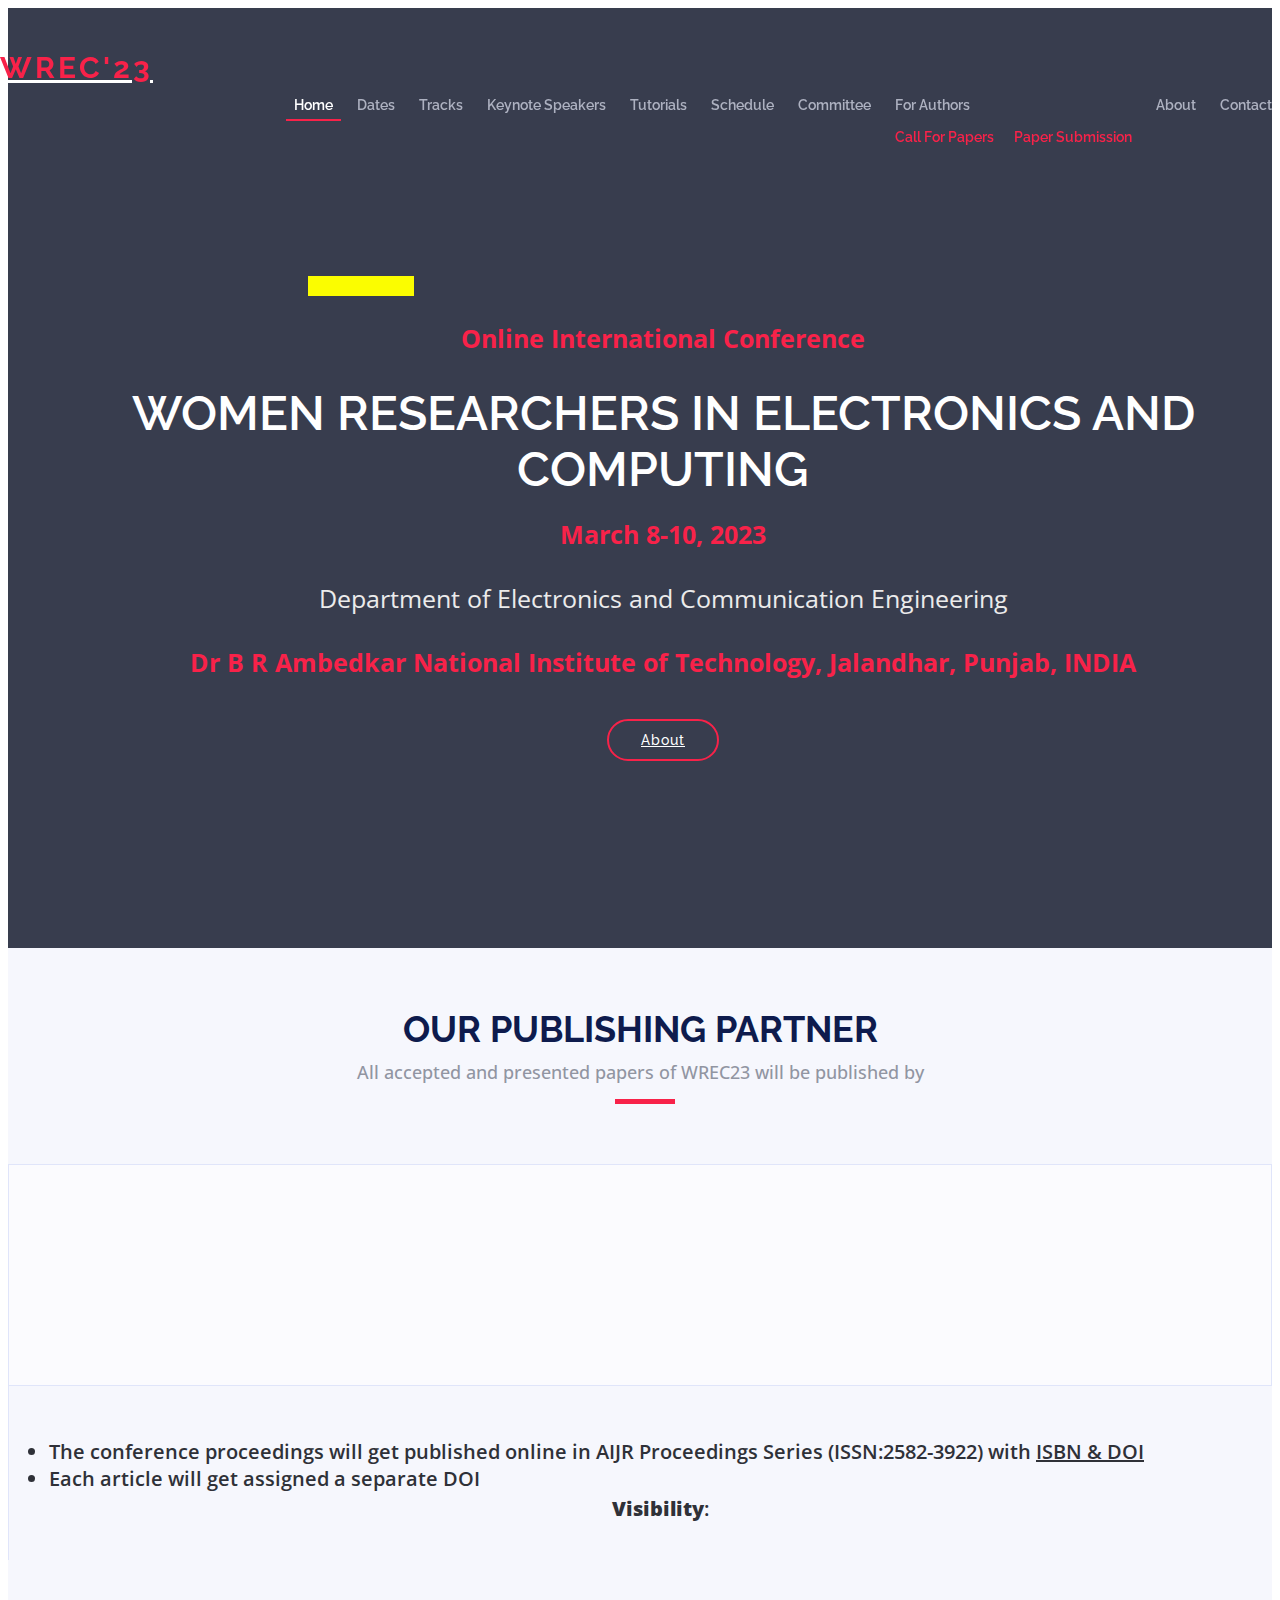
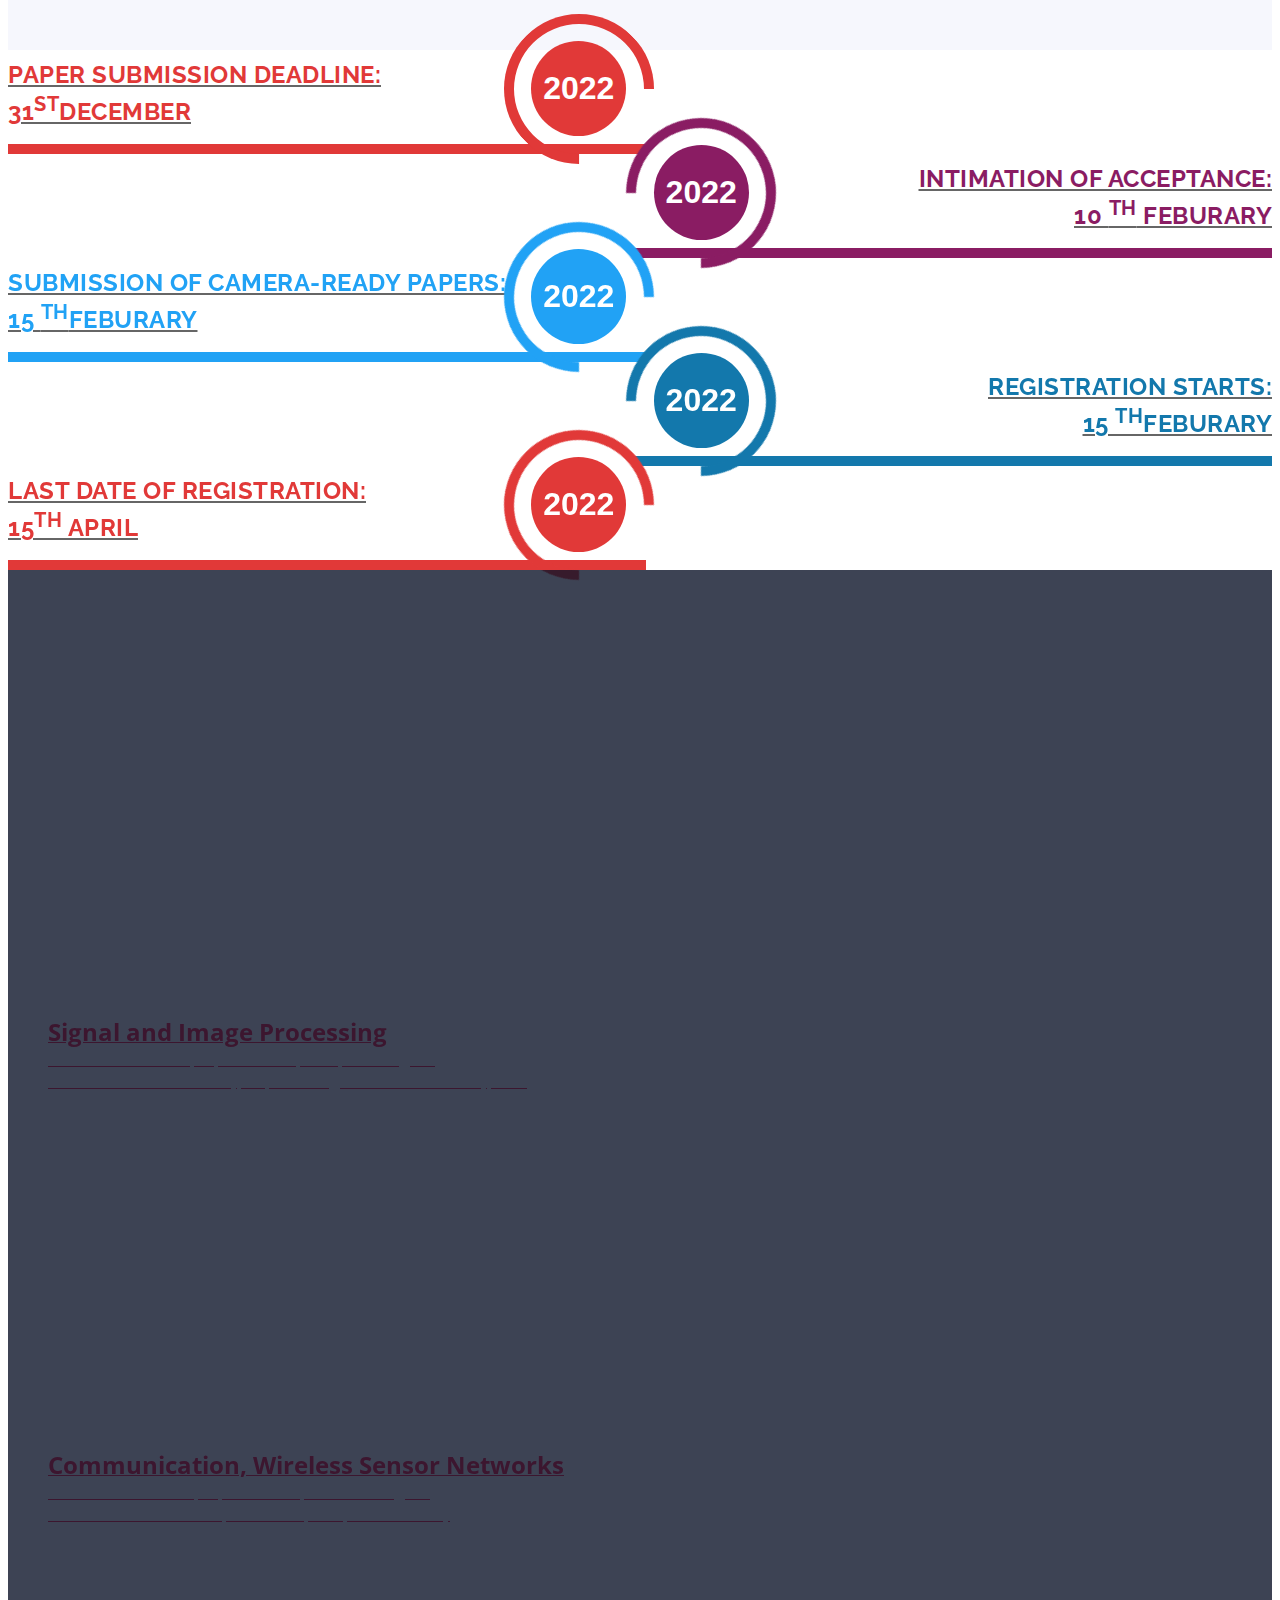
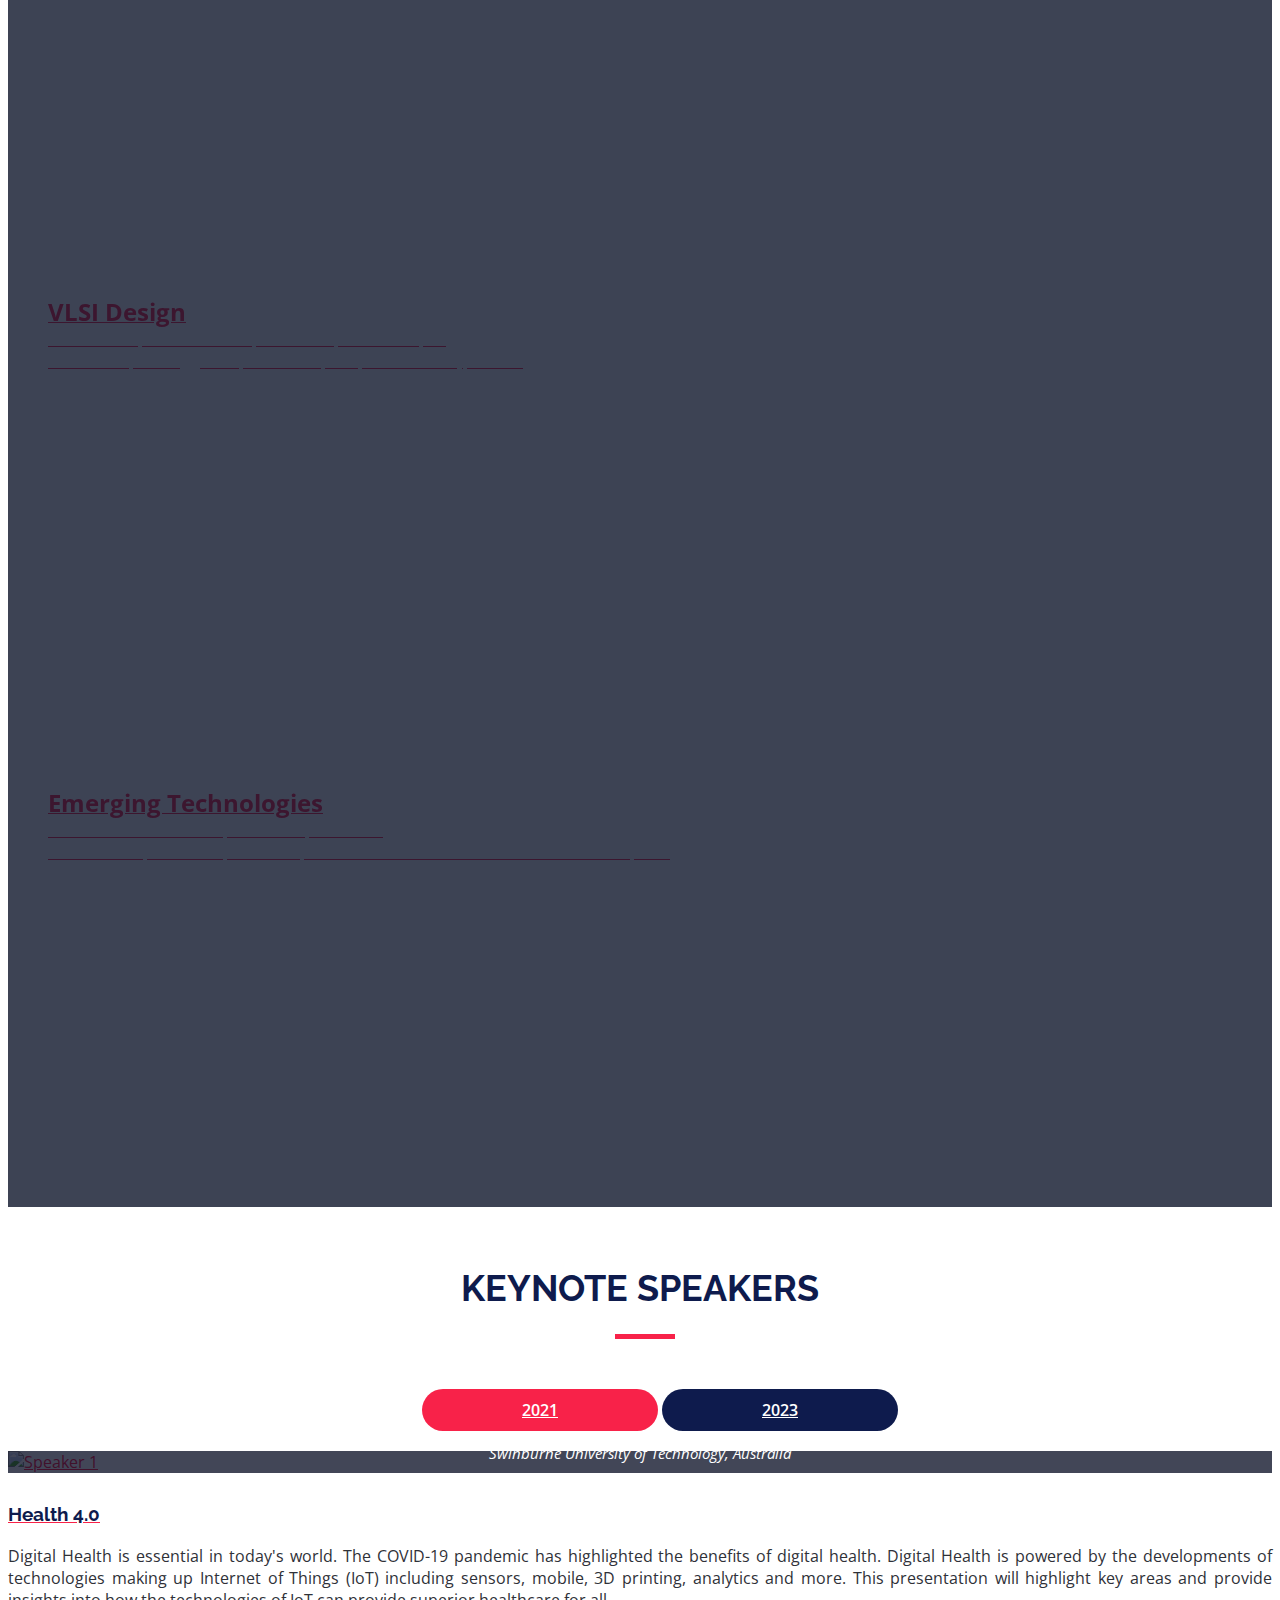
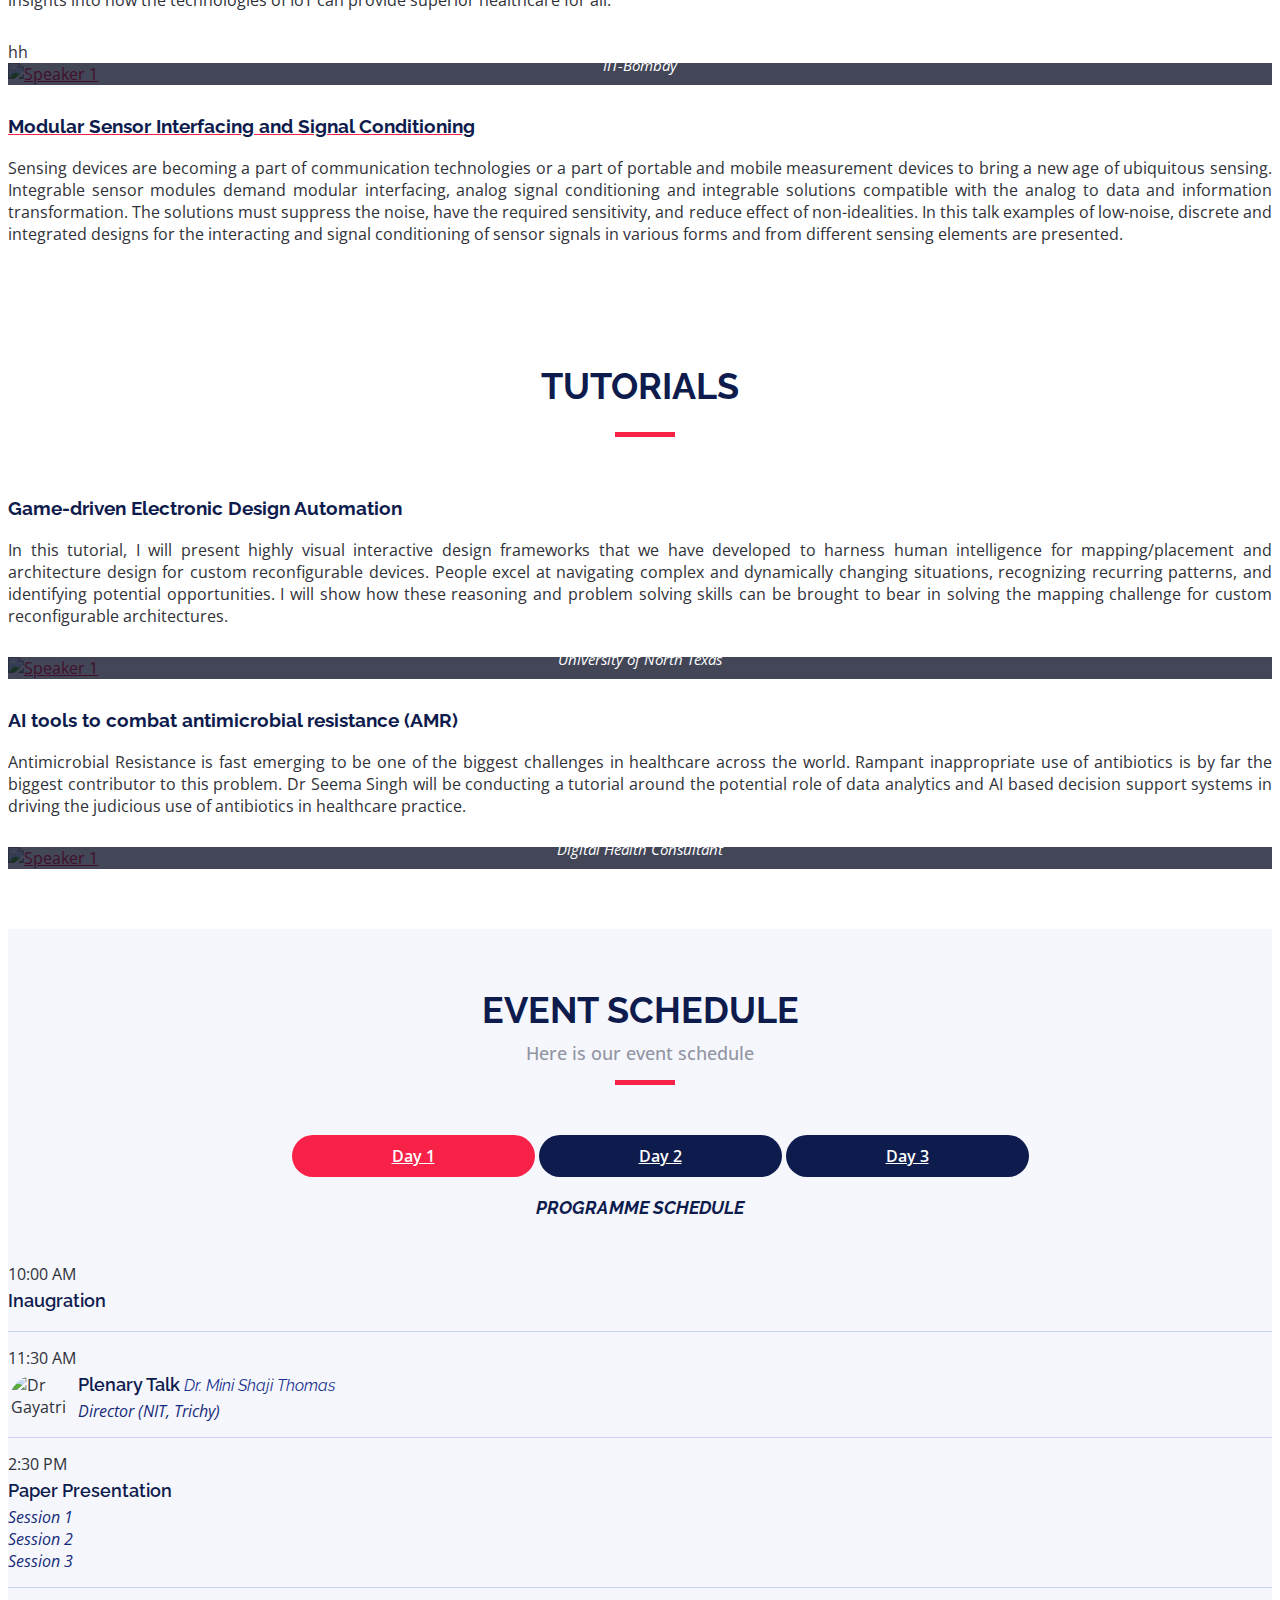
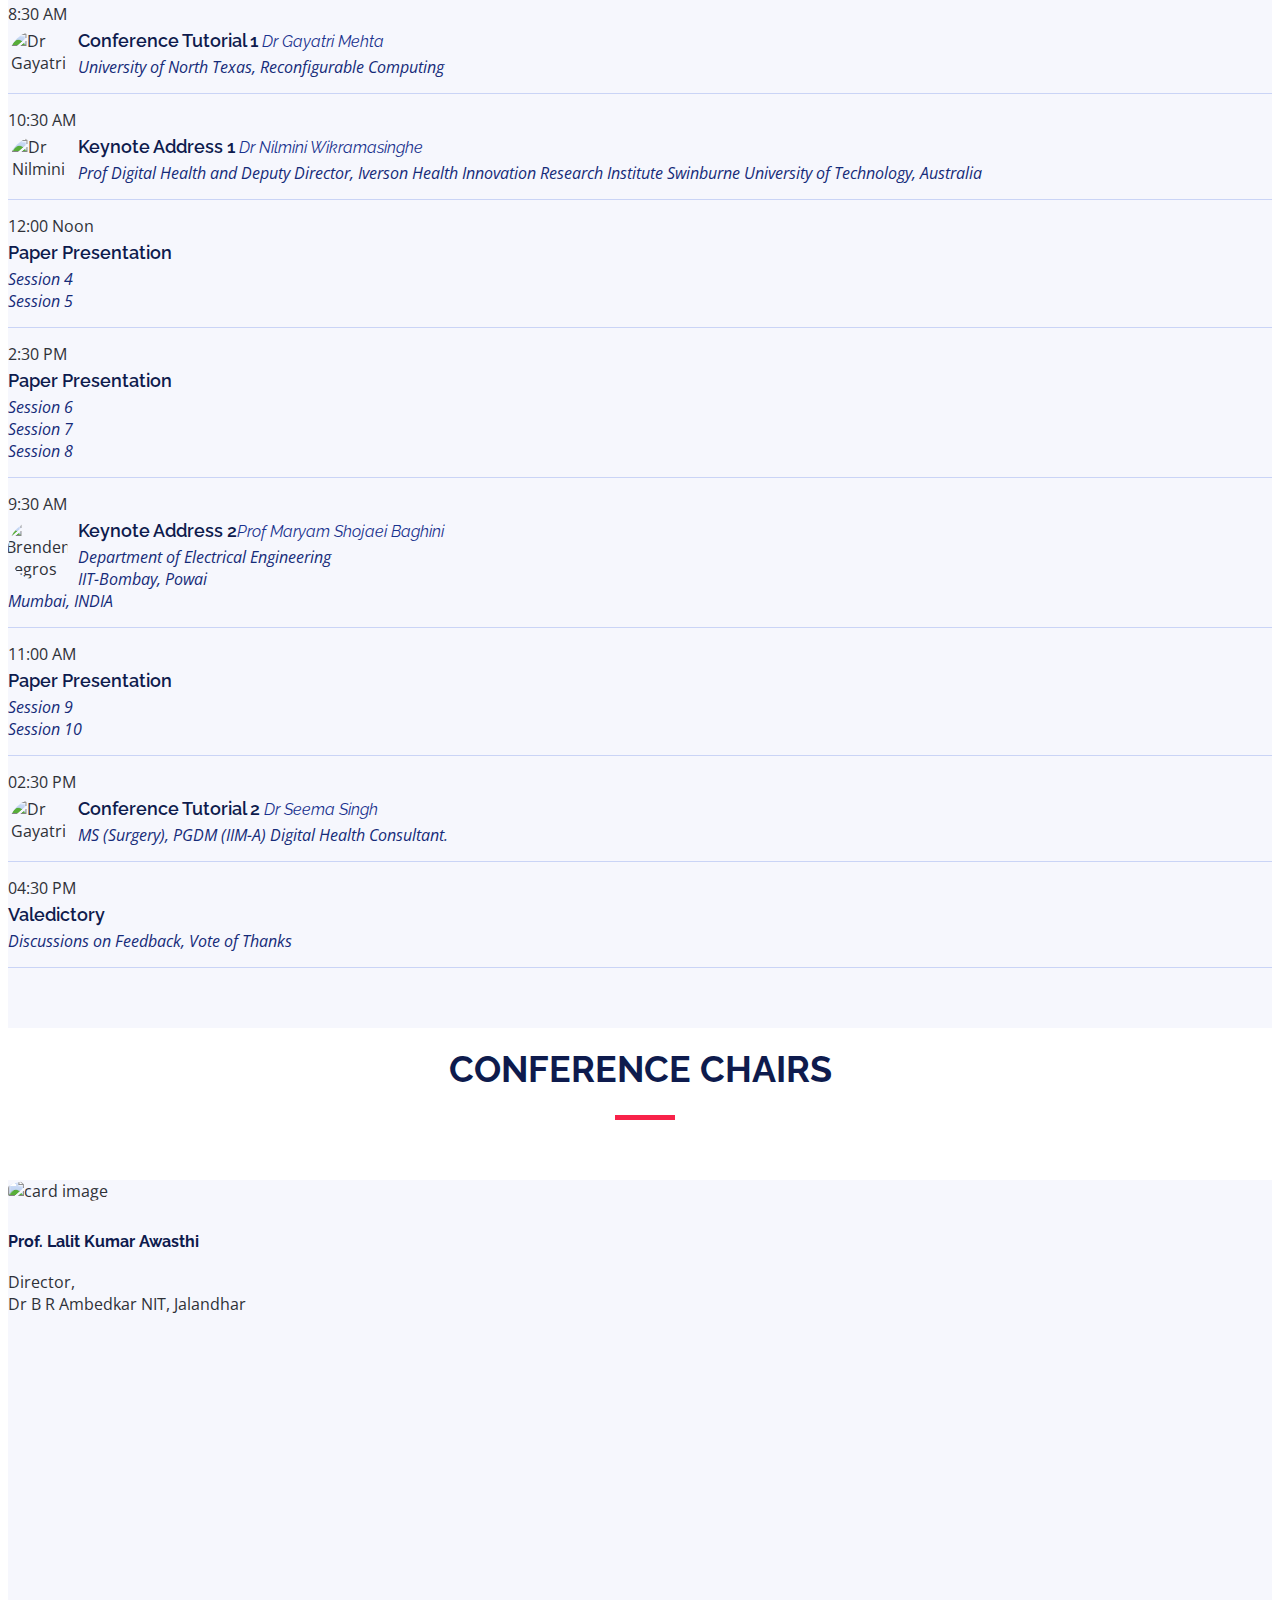
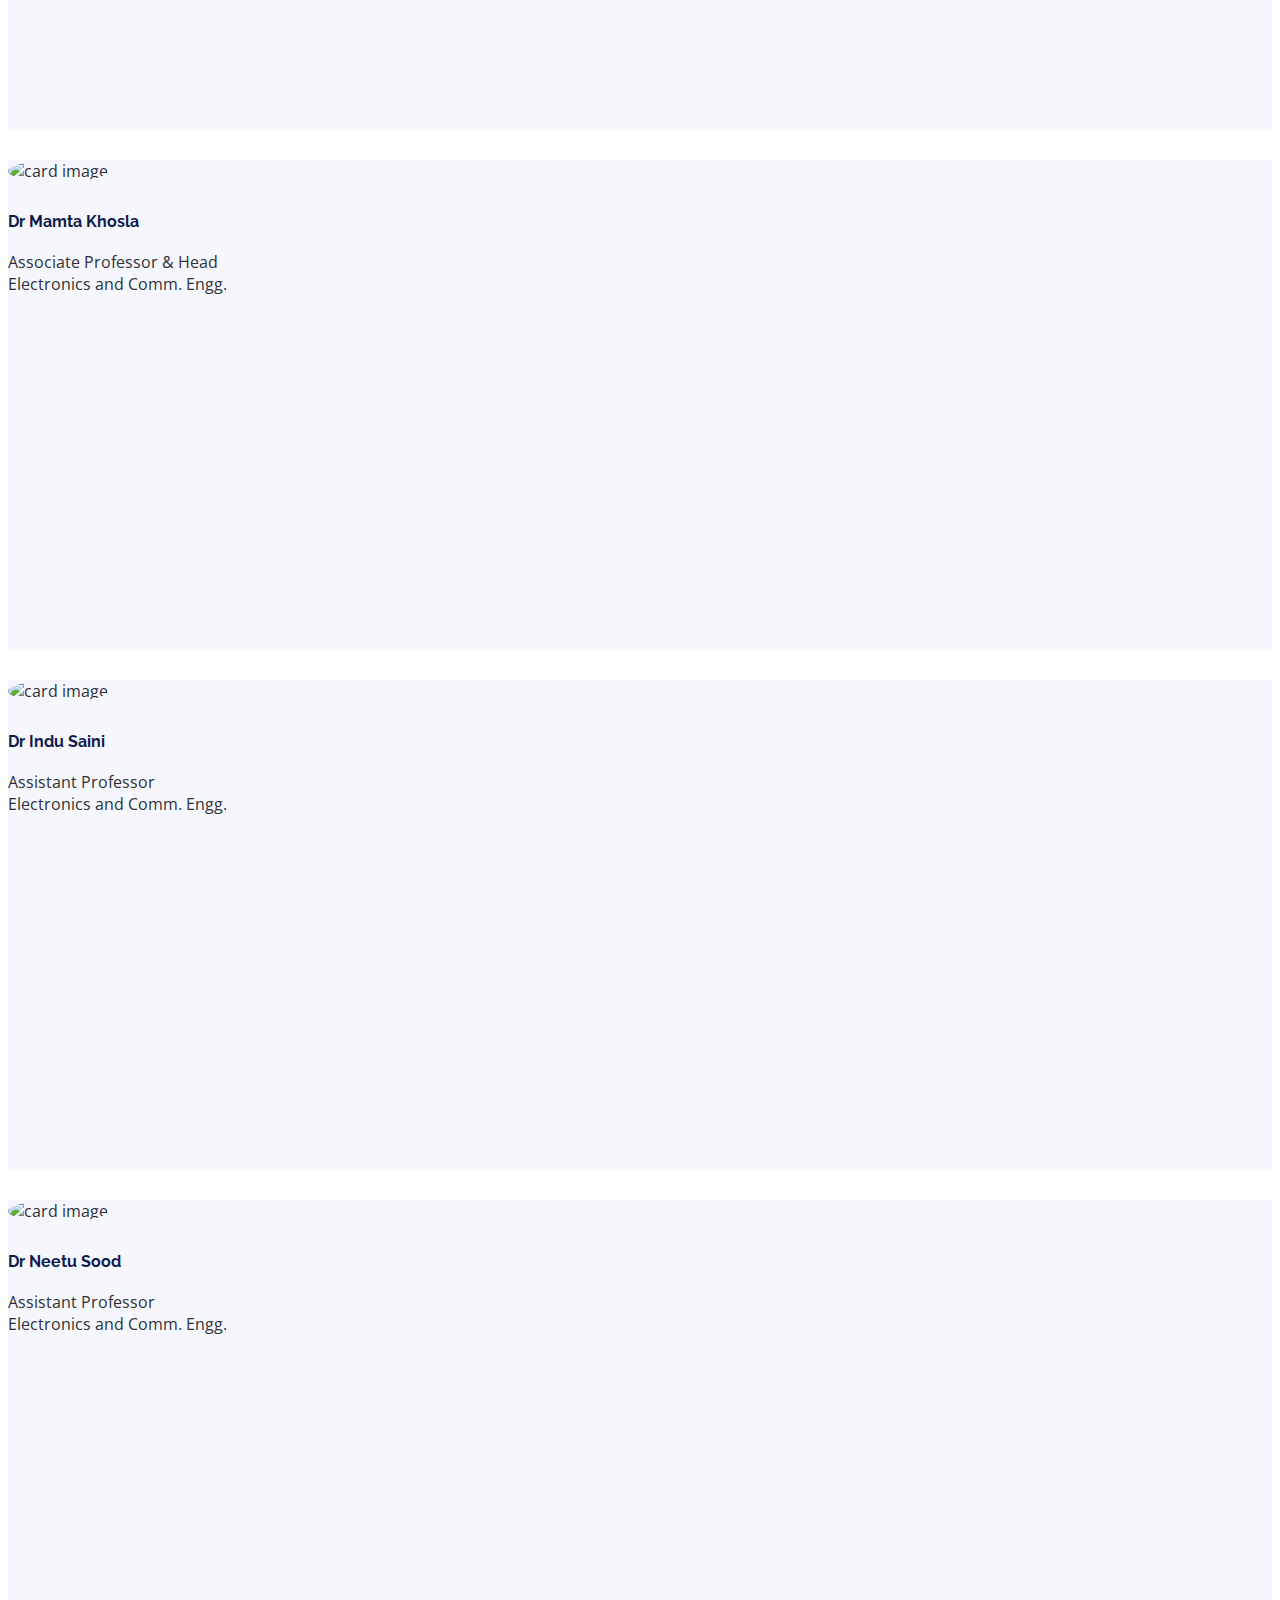
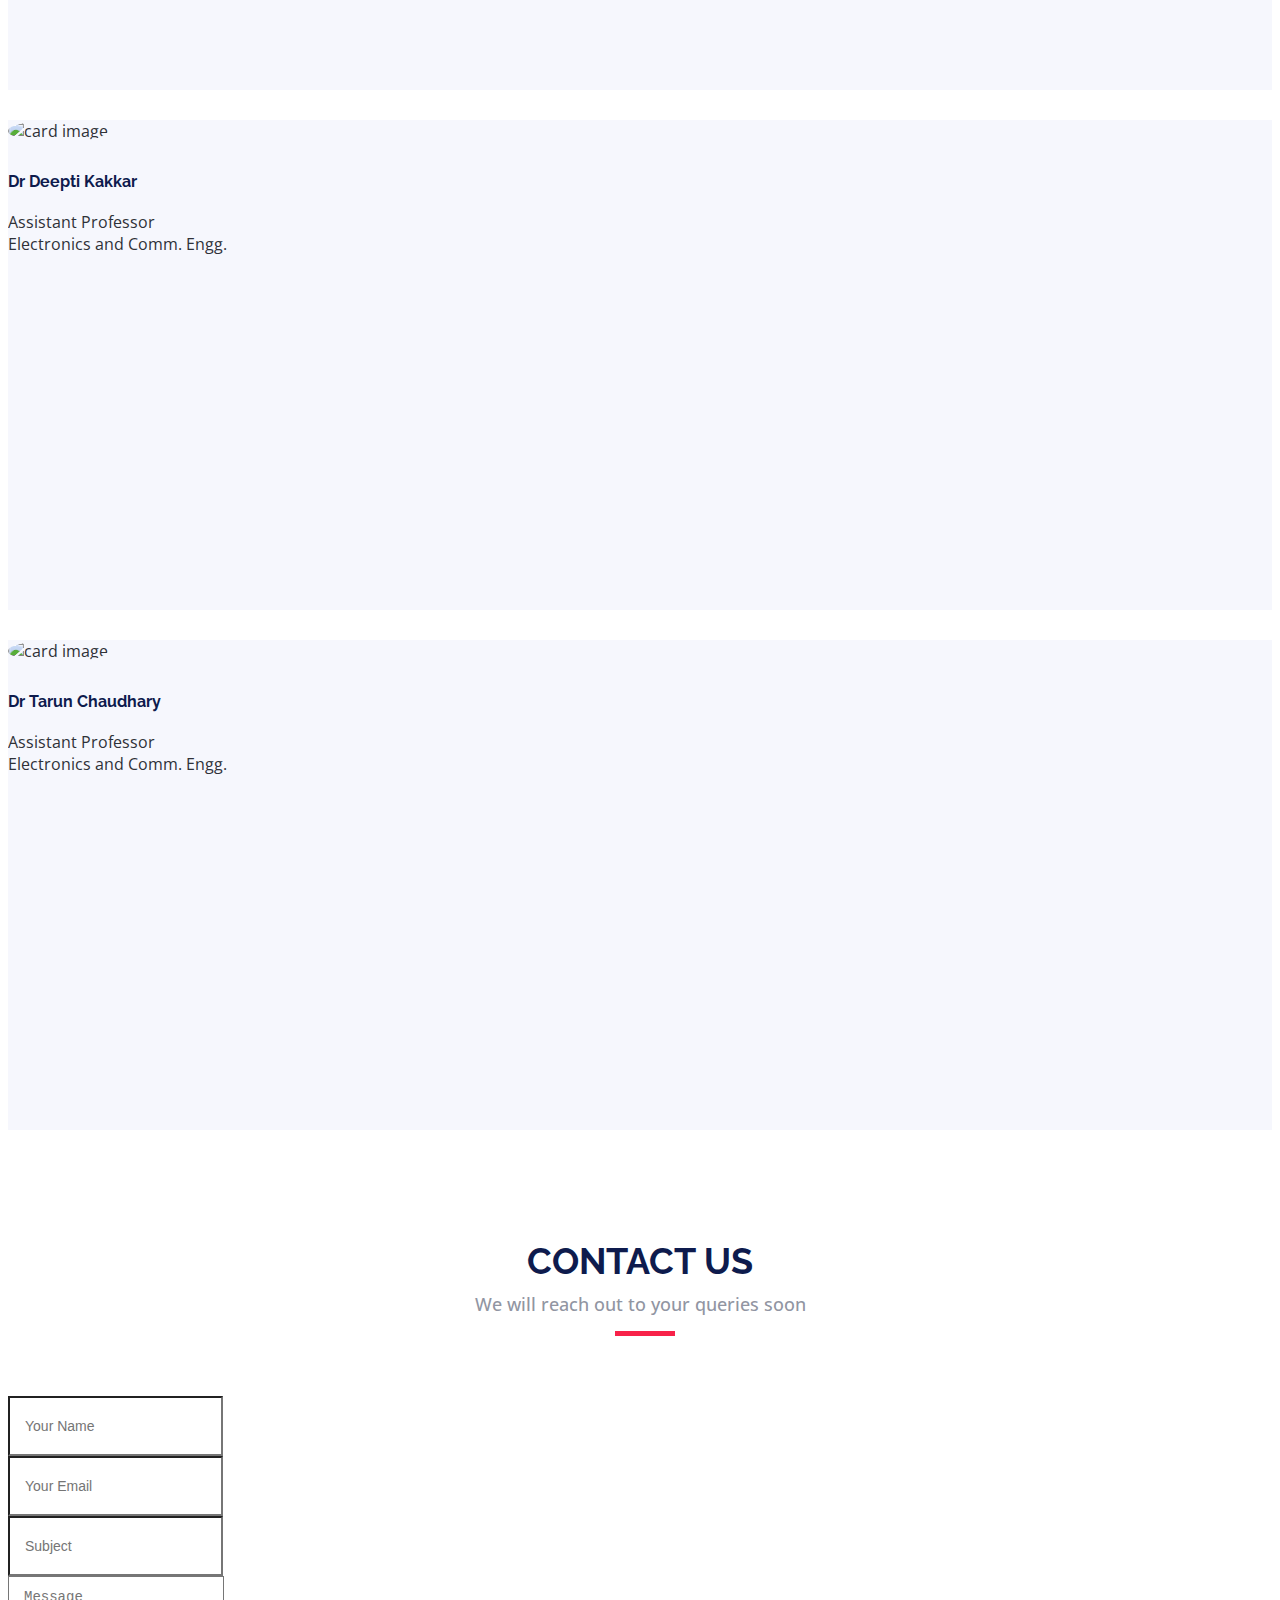
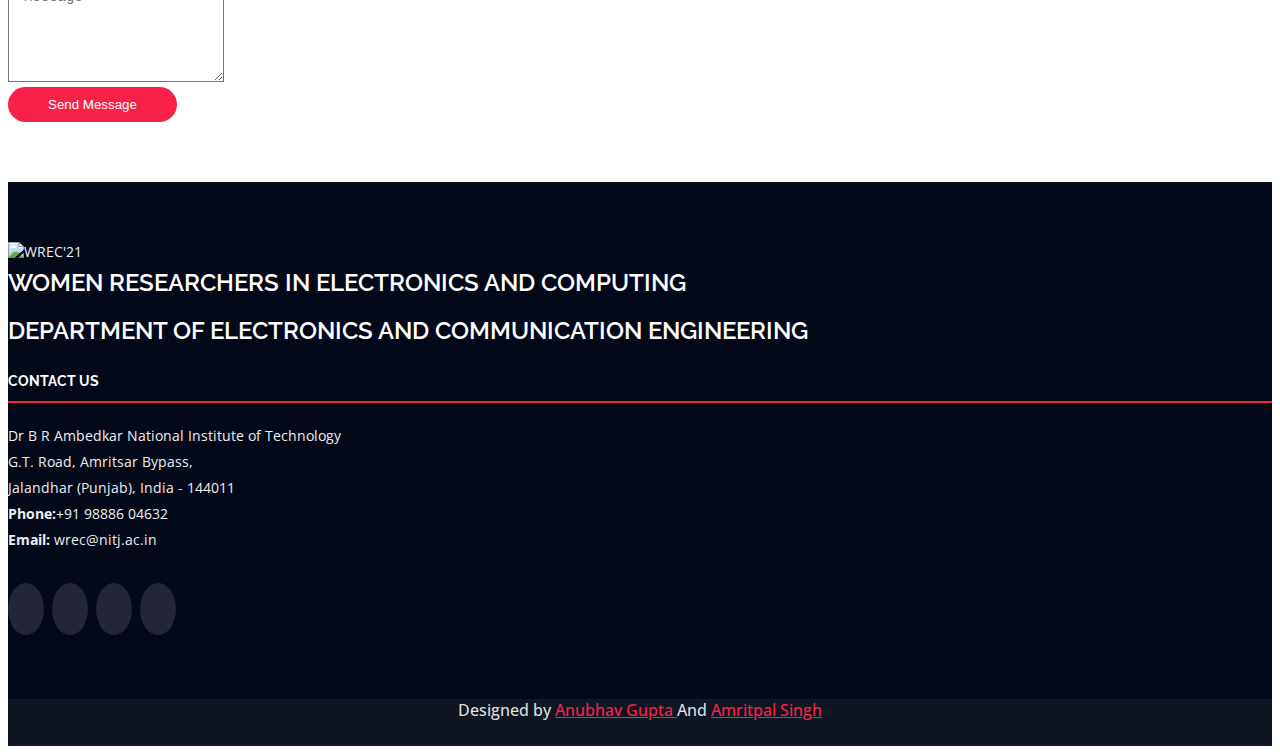
==== index.html @ 3f3380fd "new change" ====
<!DOCTYPE html>
<html lang="en">

<head>
  <!-- <link href="//maxcdn.bootstrapcdn.com/bootstrap/4.0.0/css/bootstrap.min.css" rel="stylesheet" id="bootstrap-css"> -->
  <!-- <script src="//maxcdn.bootstrapcdn.com/bootstrap/4.0.0/js/bootstrap.min.js"></script> -->
  <!-- <script src="//cdnjs.cloudflare.com/ajax/libs/jquery/3.2.1/jquery.min.js"></script> -->
  <!-- Include the above in your HEAD tag -->
  <meta charset="utf-8">
  <meta content="width=device-width, initial-scale=1.0" name="viewport">

  <title>WREC'23-NIT Jalandhar</title>
  <meta content="" name="descriptison">
  <meta content="" name="keywords">

  <!-- Favicons -->
  <link href="assets/img/nitjlogo1.png" rel="icon">
  <link href="assets/img/nitjlogo1.png" rel="apple-touch-icon">

  <!-- Google Fonts -->
  <link href="https://fonts.googleapis.com/css?family=Open+Sans:300,300i,400,400i,700,700i%7CRaleway:300,400,500,700,800"
    rel="stylesheet">

  <!-- Vendor CSS Files -->
  <link rel="stylesheet" href="https://stackpath.bootstrapcdn.com/bootstrap/4.1.3/css/bootstrap.min.css"
    integrity="sha384-MCw98/SFnGE8fJT3GXwEOngsV7Zt27NXFoaoApmYm81iuXoPkFOJwJ8ERdknLPMO" crossorigin="anonymous">

  <link href="assets/vendor/bootstrap/css/bootstrap.min.css" rel="stylesheet">
  <link href="assets/vendor/venobox/venobox.css" rel="stylesheet">
  <link href="assets/vendor/font-awesome/css/font-awesome.min.css" rel="stylesheet">
  <link href="assets/vendor/owl.carousel/assets/owl.carousel.min.css" rel="stylesheet">
  <link href="assets/vendor/aos/aos.css" rel="stylesheet">

  <!-- Template Main CSS File -->

  <link href="assets/css/style.css" rel="stylesheet">
  <link rel="stylesheet" href="assets/css/cookieBubble.min.css">
  </link>

  <style type="text/css" src="https://cdnjs.cloudflare.com/ajax/libs/normalize/8.0.0/normalize.min.css"></style>



</head>

<body>


  <!-- ======= Header ======= -->
  <header id="header">
    <div class="container">

      <div id="logo" class="pull-left">
        <!-- Uncomment below if you prefer to use a text logo -->
        <a href="index.html" class="scrollto"><img src="assets/img/nitjlogo1.png" alt="" title=""></a>
        <h1 class="d-inline-block font"><a href="#intro"> <span>WREC'23</span></a></h1>

      </div>

      <nav id="nav-menu-container">
        <ul class="nav-menu">
          <li class="menu-active"><a href="index.html">Home</a></li>

          <li><a href="#date"> Dates</a></li>
          <li><a href="#trac"> Tracks </a></li>
          <li><a href="#speakers">Keynote Speakers</a></li>
          <li><a href="#tut">Tutorials</a></li>
          <li><a href="#schedule">Schedule</a></li>
          <li><a href="adv_com.html">Committee</a></li>
          <!-- <li><a href="papers.html">Call For Papers</a></li> -->
          <li class="dropdown"><a href="#" class=" dropdown-toggle" data-toggle="dropdown" id="dropdownMenuButton"
              role="button" aria-haspopup="true" aria-expanded="false">For Authors</a>
            <div class="dropdown-menu" aria-labelledby="dropdownMenuButton">
              <a class=" d-block dropdown-item" href="papers.html">Call For Papers</a>
              <a class="d-block dropdown-item" href="rules.html">Paper Submission</a>
            </div>
          </li>


          <li><a href="about.html">About</a></li>
          <li><a href="#contact">Contact</a></li>




          <!-- </div> -->
          <!-- </li>
		  <li><a href="#gallery">Gallery</a></li>
          <li><a href="#contact">Contact</a></li>
          <li class="dropdown"><a href="#" class=" dropdown-toggle" data-toggle="dropdown" id="dropdownMenuButton" role="button" aria-haspopup="true" aria-expanded="false">For Authors</a>
					<div class="dropdown-menu" aria-labelledby="dropdownMenuButton">
					  <a class=" d-block dropdown-item" href="#">Call For Papers </a>
					  <a class="d-block dropdown-item" href="#">Registration</a>


               </div>
		  </li> -->
        </ul>
      </nav><!-- #nav-menu-container -->
    </div>

  </header><!-- End Header -->

  <!-- ======= Intro Section ======= -->

  <section id="intro">
 

    <div class="intro-container container" data-aos="zoom-in" data-aos-delay="100 " style="width: 100vw;"  >
    	
      <a href="Conference Schedule.pdf">
        <marquee behavior="scroll" width="100%" direction="right" scrollamount="10" style=""><h4 style="color:#F82249; background-color:rgb(251,253,0) ; width: 710px;"> &nbsp; &nbsp;<img src="https://www.nitj.ac.in//images/New.gif">~~~~ TBA ~~~~<img src="https://www.nitj.ac.in//images/New.gif"></h4></marquee></a> 
      <div>

        <p class="mb-0"><span>Online International Conference</span></p>
        <h1 class="mt-0 pt-0">Women Researchers in
          Electronics and Computing</h1>
        <p class="my-4 pb-0"><span>March 8-10, 2023 </span></p>
        <p class="mb-0">Department of Electronics and Communication Engineering</p>
        <p><span>Dr B R Ambedkar National Institute of Technology, Jalandhar, Punjab, INDIA</span></p>
        <!--<a href="https://www.youtube.com/watch?v=jDDaplaOz7Q" class="venobox play-btn mb-4" data-vbtype="video" data-autoplay="true"></a>-->
        <a href="#about" class="about-btn scrollto">About</a>
      </div>
      <!-- <a href="WREC-21.pdf" class="about-btn scrollto" style="background-color:#F82249;">Brochure</a> -->

    </div>
    <!--
    <marquee behavior="scroll" direction="right" scrollamount="25"
      style=" margin-top: 90vh; margin-left: 25vw; margin-right: 25vw;">
      <h4 style="color: white;">Registration link would be open soon</h4>
    </marquee>
  -->
    <!-- <marquee behavior="scroll" direction="left" scrollamount="10" style=" margin-top: 87vh;"><h4 style="color:#F82249; background-color:aliceblue ; width: 550px;"> &nbsp; &nbsp;<img src="https://www.nitj.ac.in//images/New.gif"> <a href="../nitj_files/links/Registration_WREC21_9295.pdf">~~~~ Click here for Registration ~~~~</a> <img src="https://www.nitj.ac.in//images/New.gif"></h4></marquee> -->
  </section><!-- End Intro Section -->
  <!-- <div class="dropbutton">
    <a href="#footer" class="btndwn"><i class="fa fa-3x fa-angle-double-down"></i></a>
  </div> -->

  <main id="main">




    <section id="supporters" class="section-with-bg">

      <div class="container" data-aos="fade-up">
        <div class="section-header">
          <h2>Our Publishing Partner</h2>
          <p>All accepted and presented papers of WREC23 will be published by</p>
        </div>

        <div class="row no-gutters supporters-wrap clearfix" data-aos="zoom-in" data-aos-delay="100">
          <div class="">
            <div class="supporter-logo">
              <!-- <a href="https://www.aijr.in/"> <img src="assets/img/Publishers/aijr.jpeg" class="img-fluid" alt=""> </a> -->
            </div>
          </div>
          <div>




            <p> <br>
              <ul style="font-size: 20px; font-weight:600 ; text-justify: inter-word; ">
                <li>The conference proceedings will get published online in AIJR Proceedings Series (ISSN:2582-3922)
                  with <u>ISBN & DOI</u> </li>
                <li>Each article will get assigned a separate DOI</li>
                <p style="line-height: 170%; text-align: center;"><span
                    style="font-weight: 800;">Visibility</span>:<br><br>
                  <!-- <span class="tag" style="background-color:#F82249;"> CrossRef </span>
                  <span class="tag" style="background-color:#29166F;"> Google Scholar</span>
                  <span class="tag" style="background-color:#F82249;"> Scilit </span>
                  <span class="tag" style="background-color:#29166F;"> CORE (UK) </span>
                  <span class="tag" style="background-color:#F82249;"> OUCI (Ukrain) </span>
                  <span class="tag" style="background-color:#29166F;"> PKP Index </span>
                  <span class="tag" style="background-color:#F82249;"> Microsoft Academic </span>
                  <span class="tag" style="background-color:#29166F;"> BASE </span>

                  <span class="tag" style="background-color:#F82249;"> Dimensions </span>
                  <span class="tag" style="background-color:#29166F;"> Semantic Scholar </span>

                  <span class="tag" style="background-color:#F82249;"> OpenAIRE</span> -->


                </p>
              </ul>
            </p>

          </div>

          <!-- <div class="col-lg-6 col-md-6 col-xs-6">
            <div class="supporter-logo">
              <a href="https://taylorandfrancis.com/"> <img src="assets/img/Publishers/TandF.png" class="img-fluid"
                  alt=""> </a>


            </div>
          </div> -->




        </div>

      </div>

    </section>











    <!-- <section id="speakers">
      <div class="container" data-aos="fade-up">

        <div class="row">



        </div>

      </div>

    </section> -->

















    <!-- timeline section starts -->


    <div class="container" id="date">
      <div class="row">
        <div class="col-md-12">
          <div class="main-timeline">
            <div class="timeline">
              <a href="#" class="timeline-content">
                <div class="timeline-icon">
                  <i class="fa fa-globe"></i>
                </div>
                <h3 class="title">Paper Submission deadline:</h3>
                <h6 class="title">31<sup>st</sup>December</h6>
                <!-- <h6 class="title">15<sup>th</sup>March</h6> -->

                <span class="timeline-year">2022</span>
              </a>
            </div>
            <div class="timeline">
              <a href="#" class="timeline-content">
                <div class="timeline-icon">
                  <i class="fa fa-rocket"></i>
                </div>
                <h3 class="title">Intimation of acceptance:</h3>
                <!-- <h6 class="title" style="opacity: 0.6;"><s>20</s><sup>th</sup><s>March</s></h6> -->
                <h6 class="title">10 <sup>th</sup> Feburary</h6>

                <span class="timeline-year">2022</span>
              </a>
            </div>
            <div class="timeline">
              <a href="#" class="timeline-content">
                <div class="timeline-icon">
                  <i class="fa fa-rocket"></i>
                </div>
                <h3 class="title">Submission of Camera-ready Papers:</h3>
                <h6 class="title">15 <sup>th</sup>Feburary</h6>


                <span class="timeline-year">2022</span>
              </a>
            </div>

            <div class="timeline">
              <a href="#" class="timeline-content">
                <div class="timeline-icon">
                  <i class="fa fa-rocket"></i>
                </div>
                <h3 class="title">Registration starts:</h3>
                <h6 class="title">15 <sup>th</sup>Feburary</h6>



                <span class="timeline-year">2022</span>
              </a>
            </div>
            <div class="timeline">
              <a href="#" class="timeline-content">
                <div class="timeline-icon">
                  <i class="fa fa-rocket"></i>
                </div>
                <h3 class="title">Last date of Registration:</h3>
                <!-- <h6 class="title" style="opacity: 0.6;"><s>10</s><sup>th</sup><s>April</s></h6> -->
                <h6 class="title">15<sup>th</sup> April</h6>


                <span class="timeline-year">2022</span>
              </a>
            </div>
          </div>
        </div>
      </div>
    </div>


    <!-- Timeline section Ends -->
    <section id="about">
      <div class="container" data-aos="fade-up">
        <div class="row">
          <div class="col-lg-45">


            <div class="container" data-aos="fade-up">
              <h2>About</h2>
              <p style="font-size: large;font-weight: 400;  text-align: justify;text-justify: inter-word;">
                Though women are underrepresented in engineering, but the number has been growing
                consistently as more women are opting to pursue studies in this field and still there is a lot
                required to be done to encourage this trend. We would like to dedicate this conference so as to
                promote and encourage women engineers and motivate young girls to follow their academic
                interests to a career in engineering. With a view to inspire women engineers, pioneer and
                successful women achievers in the domains of VLSI design, wireless sensor networks,
                communication, image/ signal processing, machine learning, and emerging technologies have
                been identified from across the globe and invited to present their work and address the
                participants in this women oriented conference. All the keynote speakers, tutorial presenters,
                session chairs and the members of conference organizing team are women. The conference
                aspires to provide a platform for researchers, engineers, academicians as well as industrial
                professionals to showcase innovative and interdisciplinary research findings on practical as well
                as theoretical advancements in Electronics, Communication and Signal Processing.</p>



              <h4 style="color: white; text-align: center;">
                However, participation is not limited to women candidates only. It is open for all the

                researchers in specified areas.

              </h4>




              <h2 id="trac"><b>CONFERENCE TRACKS</b> </h2>
            </div>

            <div class="row justify-content-center" data-aos="fade-up" data-aos-delay="100">
              <div class="col-lg-45">
                <ul id="faq-list">

                  <li>

                    <a data-toggle="collapse" class="collapsed" href="#faq1"><b style="font-size:x-large;">Signal and
                        Image Processing </b> <i class="fa fa-plus-circle"></i>
                      <br>
                      <p style="font-size: medium; ">Chair: Dr Savita Gupta, Professor, UIET, Chandigarh <br>
                        &nbsp;&nbsp;&nbsp;&nbsp;&nbsp;&nbsp;&nbsp;&nbsp;&nbsp;&nbsp;
                        Dr Amamika Dubey, AP, Washington State University, USA</p>
                    </a>
                    <div id="faq1" class="collapse" data-parent="#faq-list">

                      <ul style="font-size: large;">
                        <li>Signal Processing Algorithms and Architecture</li>
                        <li>Pattern Recognition and Object Tracking</li>
                        <li>Biomedical Signal and Image Processing</li>
                        <li>Design and Implementation of Signal Processing</li>
                        <li>Signal Processing for Communication and Networking</li>
                        <li>Soft Computing and its Applications to Signal Processing</li>
                        <li>Signal processing for Smart Systems</li>
                        <li>Human-Computer Interface</li>
                        <li>Signal Processing for Cyber Security</li>
                        <li>Signal Processing for Big Data</li>
                        <li>Internet of things and RFID</li>
                        <li>Digital and Multirate Signal Processing</li>
                        <li>Audio/Speech and Language Processing</li>
                        <li>Machine Learning and Deep Learning for Signal Processing</li>
                      </ul>



                    </div>
                  </li>

                  <li>
                    <a data-toggle="collapse" href="#faq2" class="collapsed"><b
                        style="font-size:x-large;">Communication, Wireless Sensor Networks</b>
                      <i class="fa fa-plus-circle"></i><br>
                      <p style="font-size: medium;">Chair: Dr Neena Gupta, Professor, PEC Chandigarh <br>
                        &nbsp;&nbsp;&nbsp;&nbsp;&nbsp;&nbsp;&nbsp;&nbsp;&nbsp;&nbsp;

                        Dr Gurmeet Kaur, Professor, Punjabi University</p>
                    </a>
                    <div id="faq2" class="collapse" data-parent="#faq-list">
                      <p>
                        <ul>
                          <li>Wired, Wireless, Visual, and Acoustic Technologies</li>
                          <li>Machine learning for 5G and beyond</li>
                          <li>5G trial implementation and deployment including real-world problems,</li>
                          <li>Machine learning and deep learning for all types of networks</li>
                          <li>mmWave Technology</li>
                          <li>Massive MIMO</li>
                          <li>MIMO-based networking</li>
                          <li>Ultra-reliable low latency communications (URLLC)</li>
                          <li>Massive Machine Type of Communication</li>
                          <li>Cellular/cell-free massive MIMO</li>
                          <li>Multiple Radio Access Technologies (M-RATs) interworking</li>
                          <li>Next generation radio access networks (RAN)</li>
                          <li>Mobile sensing and applications</li>
                          <li>Mobility management and models</li>
                          <li>Channel modelling and performance analysis</li>

                        </ul>
                      </p>
                    </div>
                  </li>

                  <li>
                    <a data-toggle="collapse" href="#faq3" class="collapsed"><b style="font-size:x-large;">VLSI Design
                      </b>
                      <i class="fa fa-plus-circle"></i>
                      <p style="font-size: medium;">Chair: Dr Rajeevan Chandel, Professor, NIT Hamirpur<br>
                        &nbsp;&nbsp;&nbsp;&nbsp;&nbsp;&nbsp;&nbsp;&nbsp;&nbsp;&nbsp;

                        Dr Alpana Aggarwal, Professor, Thapar University, Patiala</p>
                    </a>
                    <div id="faq3" class="collapse" data-parent="#faq-list">
                      <p>
                        <ul>
                          <li>Analog, mixed-signal, and RF designs</li>
                          <li>Low-power and thermal-aware design</li>
                          <li>Logic and Physical synthesis</li>
                          <li>FPGA prototyping</li>
                          <li>Reconfigurable computing</li>
                          <li>Electronic Design Automation (EDA)</li>
                          <li>Hardware/software co-design</li>
                          <li>Processor and memory design</li>
                          <li>Multicore systems</li>
                          <li>Design for Testability</li>
                          <li>Embedded system design and IoT</li>
                          <li>System-on-Chip (SoC)</li>
                          <li>Circuits and systems for signal processing and communication</li>
                          <li>Micro-architectural Design</li>
                          <li>Challenges for advanced technology nodes</li>
                          <li>Nanoelectronics</li>
                          <li>Post-CMOS technologies and architectures</li>
                        </ul>

                      </p>
                    </div>
                  </li>

                  <li>
                    <a data-toggle="collapse" href="#faq4" class="collapsed"><b style="font-size:x-large;">Emerging
                        Technologies</b>
                      <i class="fa fa-plus-circle"></i>
                      <p style="font-size: medium;">Chair: Dr Arvinder Kaur, Professor, IPU Delhi<br>
                        &nbsp;&nbsp;&nbsp;&nbsp;&nbsp;&nbsp;&nbsp;&nbsp;&nbsp;&nbsp;

                        Dr Harpreet Kaur, Educator, Hacienda La Puente Unified School District, USA</p>
                    </a>
                    <div id="faq4" class="collapse" data-parent="#faq-list">
                      <p>
                        <ul>
                          <li>Soft Computing and Applications</li>
                          <li>Natural Language Processing</li>
                          <li>Feature Engineering</li>
                          <li>Blockchain Technology and Applications</li>
                          <li>Gamification</li>
                          <li>Serious Games</li>
                          <li>Learning Technologies and Applications</li>
                          <li>Cloud, Fog and Edge Computing</li>
                          <li>Deep Learning and Machine Learning Applications</li>
                          <li>Geographic Information Systems and Applications</li>
                          <li>Virtual/Augmented Reality</li>
                          <li>Information Security</li>
                          <!-- <li></li>
                        <li>Algorithms and Models</li>
                        <li>Feature engineering</li>
                        <li> Supervised Learning - Classification, Regression, Unsupervised Learning</li>
                        <li>Application in Computer Vision</li>
                        <li>Natural Language Processing</li>
                        <li>Time Series Data</li>
                        <li>Heuristic search and Nature inspired search</li>
                        <li>Fuzzy logic and applications</li>
                        <li>Reinforcement Learning</li>
                        <li>Neural Network Theory and Models</li>
                        <li>Kernel Methods</li>
                        <li>Recurrent Networks</li>
                        <li>Deep Neural Networks</li>
                        <li> RNN, CNN, RBM Transformer</li>
                        <li>Brain Inspired Computing</li>
                        <li> Neural models of perception and action</li>
                        <li>Data Mining</li>
                        <li>Brain-Computer Interaction</li>
                        <li>Evolutionary Neural Networks</li> -->
                        </ul>
                      </p>
                    </div>
                  </li>


                </ul>
              </div>
            </div>

          </div>

        </div>
      </div>

    </section>
    <!-- End About Section -->



    <section id="speakers">
      <div class="container" data-aos="fade-up">
        <div class="section-header">
          <h2>Keynote Speakers</h2>
          <!-- <p>Here are some of our speakers</p> -->
        </div>

        <ul class="nav nav-tabs" role="tablist" data-aos="fade-up" data-aos-delay="100">
          <li class="nav-item">
            <a class="nav-link active" href="#2021" role="tab" data-toggle="tab">2021</a>
          </li>
          <li class="nav-item">
            <a class="nav-link" href="#2023" role="tab" data-toggle="tab">2023</a>
          </li>
        </ul>
        <div role="tabpanel" class="tab-pane fade show active" id="2021">
        <div class="row">
          <div class="col-lg-4 col-md-4">
            <div class="speaker" data-aos="fade-up" data-aos-delay="100">
              <a href="nilmini.html"><img src="assets/img/speakers/nilmini.jpg" alt="Speaker 1" class="img-fluid"></a>
              <div class="details">
                <h3><a href="nilmini.html">Prof Nilmini Wickramasinghe</a></h3>

                <p>Swinburne University of Technology, Australia</p>
                <div class="social">

                  <!-- <a href=""><i class="fa fa-twitter"></i></a>
                  <a href=""><i class="fa fa-facebook"></i></a>
                  <a href=""><i class="fa fa-google-plus"></i></a> -->
                  <a href="https://www.linkedin.com/in/nilmini-wickramasinghe-13834ab2/"><i
                      class="fa fa-linkedin"></i></a>-
                </div>
              </div>
            </div>
          </div>

          <div class=" col-md-7 ">

            <a href="nilmini.html">
              <h3>Health 4.0</h3>
            </a>


            <p style=" text-align: justify;text-justify: inter-word;"> Digital Health is essential in today's world. The COVID-19 pandemic has highlighted the benefits of digital health. Digital Health is powered by the developments of technologies making up Internet of Things (IoT) including sensors, mobile, 3D printing, analytics and more. This presentation will highlight key areas and provide insights into how the technologies of IoT can provide superior healthcare for all.</p>

          </div>

        </div>
        </div>

        <div role="tabpanel" class="tab-pane fade" id="2023">
        hh
        </div>




        <div class="row">



          <div class="col-lg-4 col-md-6">
            <div class="speaker" data-aos="fade-up" data-aos-delay="100">
              <a href="Maryam%20Shojae.html"><img src="assets/img/speakers/maryam.jpg" alt="Speaker 1"
                  class="img-fluid"></a>

              <div class="details">
                <h3><a href="Maryam%20Shojae.html">Prof. Maryam Shojaei Baghini</a></h3>

                <p>IIT-Bombay</p>
                <div class="social">

                  <!-- <a href=""><i class="fa fa-twitter"></i></a>
                  <a href=""><i class="fa fa-facebook"></i></a>
                  <a href=""><i class="fa fa-google-plus"></i></a> -->
                  <a href="https://www.linkedin.com/in/maryam-shojaei-baghini-04697b13/"><i
                      class="fa fa-linkedin"></i></a>-
                </div>
              </div>
            </div>
          </div>
          <div class=" col-md-7 ">
            <a href="Maryam%20Shojae.html">
              <h3>Modular Sensor Interfacing and Signal Conditioning</h3>
            </a>
            <p style=" text-align: justify;text-justify: inter-word;"> Sensing devices are becoming a part of communication technologies or a part of portable and mobile measurement devices to bring a new age of ubiquitous sensing. Integrable sensor modules demand modular interfacing, analog signal conditioning and integrable solutions compatible with the analog to data and information transformation. The solutions must suppress the noise, have the required sensitivity, and reduce effect of non-idealities. In this talk examples of low-noise, discrete and integrated designs for the interacting and signal conditioning of sensor signals in various forms and from different sensing elements are presented.</p>

          </div>


        </div>
      </div>

    </section><!-- End Speakers Section -->






    <section id="speakers">
      <div class="container" data-aos="fade-up">
        <div class="section-header">
          <h2 id="tut">TUTORIALS</h2>
          <!-- <p>Here are some of our speakers</p> -->
        </div>

        <div class="row">


          <div class=" col-md-7 ">
            <h3>Game-driven Electronic Design Automation</h3>
            <p style=" text-align: justify;text-justify: inter-word;">In this tutorial, I will present highly visual
              interactive design frameworks that we have developed to harness human intelligence for mapping/placement
              and architecture design for custom reconfigurable devices. People excel at navigating complex and
              dynamically changing situations, recognizing recurring patterns, and identifying potential opportunities.
              I will show how these reasoning and problem solving skills can be brought to bear in solving the mapping
              challenge for custom reconfigurable architectures.</p>

          </div>

          <div class="col-lg-4 col-md-6">
            <div class="speaker" data-aos="fade-up" data-aos-delay="100">
              <a href="GayatriMehta.html"><img src="assets/img/speakers/gaytri.jpg" alt="Speaker 1"
                  class="img-fluid"></a>

              <div class="details">
                <h3><a href="GayatriMehta.html">Dr Gayatri Mehta</a></h3>

                <p>University of North Texas</p>
                <div class="social">

                  <!-- <a href=""><i class="fa fa-twitter"></i></a>
                  <a href=""><i class="fa fa-facebook"></i></a>
                  <a href=""><i class="fa fa-google-plus"></i></a> -->
                  <a href="https://www.linkedin.com/in/gayatri-mehta-64aa7411/"><i class="fa fa-linkedin"></i></a>-
                </div>
              </div>
            </div>
          </div>


        </div>




        <div class="row">



          <div class=" col-md-7 ">
            <h3>AI tools to combat antimicrobial resistance (AMR)</h3>
            <p style=" text-align: justify;text-justify: inter-word;">Antimicrobial Resistance is fast emerging to be one of the biggest challenges in healthcare across the world. Rampant inappropriate use of antibiotics is by far the biggest contributor to this problem. Dr Seema Singh will be conducting a tutorial around the potential role of data analytics and AI based decision support systems in driving the judicious use of antibiotics in healthcare practice.</p>

          </div>




          <div class="col-lg-4 col-md-6">
            <div class="speaker" data-aos="fade-up" data-aos-delay="100">
              <a href="seema.html"><img src="assets/img/speakers/seema.jpg" alt="Speaker 1" class="img-fluid"></a>


              <div class="details">
                <h3><a href="seema.html">Dr Seema Singh</a></h3>

                <p>MS (Surgery), PGDM (IIM-A) </p>

                <p>  Digital Health Consultant
                  </p>
                <div class="social">

                  <!-- <a href=""><i class="fa fa-twitter"></i></a>
                  <a href=""><i class="fa fa-facebook"></i></a>
                  <a href=""><i class="fa fa-google-plus"></i></a> -->
                  <a href="https://www.linkedin.com/in/drseema"><i class="fa fa-linkedin"></i></a>-
                </div>
              </div>
            </div>
          </div>


        </div>
      </div>

    </section><!-- End Speakers Section -->


    <!-- ======= Speakers Section ======= -->



    <!-- Team -->

    <!-- ======= Schedule Section ======= -->
    <section id="schedule" class="section-with-bg">
      <div class="container" data-aos="fade-up">
        <div class="section-header">
          <h2>Event Schedule</h2>
          <p>Here is our event schedule</p>
        </div>

        <ul class="nav nav-tabs" role="tablist" data-aos="fade-up" data-aos-delay="100">
          <li class="nav-item">
            <a class="nav-link active" href="#day-1" role="tab" data-toggle="tab">Day 1</a>
          </li>
          <li class="nav-item">
            <a class="nav-link" href="#day-2" role="tab" data-toggle="tab">Day 2</a>
          </li>
          <li class="nav-item">
            <a class="nav-link" href="#day-3" role="tab" data-toggle="tab">Day 3</a>
          </li>
        </ul>

        <h3 class="sub-heading">PROGRAMME SCHEDULE</h3>

        <div class="tab-content row justify-content-center" data-aos="fade-up" data-aos-delay="200">

          <!-- Schdule Day 1 -->
          <div role="tabpanel" class="col-lg-9 tab-pane fade show active" id="day-1">

            <div class="row schedule-item">
              <div class="col-md-2"><time>10:00 AM</time></div>
              <div class="col-md-10">
                <h4>Inaugration </h4>
                <p></p>
              </div>
            </div>


            <div class="row schedule-item">
              <div class="col-md-2"><time>11:30 AM</time></div>
              <div class="col-md-10">
                <div class="speaker">
                  <img src="assets/img/Mini.jpg" alt="Dr Gayatri">

                </div>
                <h4> Plenary Talk  <span>Dr. Mini Shaji Thomas</span></h4>
                <p>Director (NIT, Trichy)</p>

              </div>
            </div>




            <div class="row schedule-item">
              <div class="col-md-2"><time>2:30 PM</time></div>
              <div class="col-md-10">
                <!-- <div class="speaker">
                  <img src="assets/img/speakers/prabhjot.jpg" alt="Dr Prabhjot">

                </div> -->
                <h4>Paper Presentation <span></span></h4>
                <p>Session 1</p>
                <p>Session 2</p>
                <p>Session 3</p>

              </div>
            </div>


          </div>
          <!-- End Schdule Day 1 -->

          <!-- Schdule Day 2 -->
          <div role="tabpanel" class="col-lg-9  tab-pane fade" id="day-2">

            <div class="row schedule-item">
              <div class="col-md-2"><time>8:30 AM</time></div>
              <div class="col-md-10">
                <div class="speaker">
                  <img src="assets/img/speakers/gaytri.jpg" alt="Dr Gayatri">

                </div>
                <h4>Conference Tutorial 1 <span>Dr Gayatri Mehta</span></h4>
                <p>University of North Texas, Reconfigurable Computing</p>

              </div>
            </div>


            <div class="row schedule-item">
              <div class="col-md-2"><time>10:30 AM</time></div>
              <div class="col-md-10">
                <div class="speaker">
                  <img src="assets/img/speakers/nilmini.jpg" alt="Dr Nilmini">
                </div>
                <h4>Keynote Address 1 <span>Dr Nilmini Wikramasinghe</span></h4>
                <p>Prof Digital Health and Deputy Director, Iverson Health Innovation Research Institute

                  Swinburne University of Technology, Australia</p>

              </div>
            </div>

            <div class="row schedule-item">
              <div class="col-md-2"><time>12:00 Noon</time></div>
              <div class="col-md-10">

                <h4>Paper Presentation <span></span></h4>
                <p>Session 4</p>
                <p>Session 5</p>


              </div>
            </div>

            <div class="row schedule-item">
              <div class="col-md-2"><time>2:30 PM</time></div>
              <div class="col-md-10">

                <h4>Paper Presentation <span></span></h4>

                <p>Session 6</p>
                <p>Session 7</p>
                <p>Session 8</p>
              </div>
            </div>




          </div>
          <!-- End Schdule Day 2 -->

          <!-- Schdule Day 3 -->
          <div role="tabpanel" class="col-lg-9  tab-pane fade" id="day-3">

            <div class="row schedule-item">
              <div class="col-md-2"><time>9:30 AM</time></div>
              <div class="col-md-10">
                <div class="speaker">
                  <img src="assets/img/speakers/maryam.jpeg" alt="Brenden Legros">
                </div>
                <h4>Keynote Address 2<span>Prof Maryam Shojaei Baghini</span></h4>
                <p>Department of Electrical Engineering</p>
                <p>IIT-Bombay, Powai</p>
                <p>Mumbai, INDIA</p>
              </div>
            </div>

            <div class="row schedule-item">
              <div class="col-md-2"><time>11:00 AM</time></div>
              <div class="col-md-10">

                <h4>Paper Presentation <span></span></h4>
                <p>Session 9</p>
                <p>Session 10</p>
              </div>
            </div>

            <div class="row schedule-item">
              <div class="col-md-2"><time>02:30 PM</time></div>
              <div class="col-md-10">

                <div class="speaker">
                  <img src="assets/img/speakers/seema.jpg" alt="Dr Gayatri">

                </div>
                <h4>Conference Tutorial 2 <span>Dr Seema Singh</span></h4>
                <p>MS (Surgery), PGDM (IIM-A) Digital Health Consultant.</p>

              </div>
            </div>

            <div class="row schedule-item">
              <div class="col-md-2"><time>04:30 PM</time></div>
              <div class="col-md-10">

                <h4>Valedictory</h4>
                <p>Discussions on Feedback, Vote of Thanks</p>
              </div>
            </div>

            <!-- <div class="row schedule-item">
              <div class="col-md-2"><time>03:00 PM</time></div>
              <div class="col-md-10">
                <div class="speaker">
                  <img src="assets/img/speakers/5.jpg" alt="Alejandrin Littel">
                </div>
                <h4>Quos ratione neque expedita asperiores. <span>Alejandrin Littel</span></h4>
                <p>Eligendi quo eveniet est nobis et ad temporibus odio quo.</p>
              </div>
            </div>

            <div class="row schedule-item">
              <div class="col-md-2"><time>04:00 PM</time></div>
              <div class="col-md-10">
                <div class="speaker">
                  <img src="assets/img/speakers/6.jpg" alt="Willow Trantow">
                </div>
                <h4>Quo qui praesentium nesciunt <span>Willow Trantow</span></h4>
                <p>Voluptatem et alias dolorum est aut sit enim neque veritatis.</p>
              </div>
            </div>-->

          </div>
          <!-- End Schdule Day 2 -->

        </div>

      </div>

    </section><!-- End Schedule Section -->





    <!-- Team -->
    <section id="team" class="pb-5">
      <div class="container">
        <div class="section-header">
          <h2>CONFERENCE CHAIRS</h2>
        </div>

        <div class="row">
          <!-- Team member -->

          <!-- <div class="col-xs-12 col-sm-6 col-md-4" style="padding:70px 0px 0px 0px;"  > -->
          <div style="margin:auto; margin-bottom: 25px;">
            <div class="image-flip" ontouchstart="this.classList.toggle('hover');">
              <div class="mainflip">
                <div class="frontside">
                  <div class="card" style="height: 550px; background-color: rgb(246, 247, 253);">
                    <div class="card-body text-center">
                      <p><img class=" img-fluid" style="border-radius: 35%; width: 275px; height: 310px;"
                          src="https://www.nitj.ac.in/images/admin_page/Director_n.jpg" alt="card image"></p>
                      <h4>Prof. Lalit Kumar Awasthi</h4>
                      <p class="card-text">Director,<br>
                        Dr B R Ambedkar NIT, Jalandhar</p>
                    </div>
                  </div>
                </div>
                <div class="backside">
                  <div class="card" style="height: 550px; background-color: rgb(246, 247, 253);">
                    <div class="card-body text-center mt-4">
                      <h3 style="padding-bottom: 5px;">CHIEF PATRON</h3>
                      <p class="card-text" style=" font-size: small; text-align: justify;text-justify: inter-word;">
                        Prof. Lalit Kumar Awasthi, is presently the Director at Dr B R Ambedkar National Institute of
                        Technology,
                        Jalandhar. He has done his PhD from IIT Roorkee and his areas of specialization are Distributed
                        Computing,
                        and Wireless Sensor networks. He has published more than 200 research articles in journals and
                        conferences
                        and has 4 IPRs to his credit. He is an educational leader and has played a dominant role in the
                        growth and
                        building of many technical Institutions, where he has served in various capacities, as Director,
                        Principle,
                        Dean. Under his dynamic leadership, NIT Jalandhar has recorded a giant leap in NIRF rankings by
                        more than 61
                        places and is ranked 52nd among the top engineering institutes of the country. With his
                        motivation, faculty
                        has filed 45 IPRs and 02 technology transfers. Recently, with the aim to establish STI hub for
                        technology
                        development and dissemination, a DST funded project worth Rs. 2.49 Corers is sanctioned to the
                        institute
                        under his mentorship.</p>

                    </div>
                  </div>
                </div>
              </div>
            </div>
          </div>
          <!-- ./Team member -->

        </div>
        <div class="row">


          <!-- Team member -->
          <!-- <div class="col-xs-12 col-sm-6 col-md-4">
            <div class="image-flip" ontouchstart="this.classList.toggle('hover');">
              <div class="mainflip">
                <div class="frontside">
                  <div class="card" style="height: 490px; background-color: rgb(246, 247, 253);">
                    <div class="card-body text-center">
                      <p><img class=" img-fluid" style="border-radius: 50%; width: 255px; height: 250px;"
                          src="assets/img/speakers/ramesh.jpg" alt="card image"></p>
                      <h4> Dr Ramesh K Sunkaria</h4>
                      <p class="card-text">Associate Professor & Head <br>Electronics and Comm. Engg.</p>
                    </div>
                  </div>
                </div>
                <div class="backside">
                  <div class="card" style="height: 490px; background-color: rgb(246, 247, 253);">
                    <div class="card-body text-center mt-4">
                      <h4>PATRON</h4>
                      <p class="card-text" style=" font-size: 15px; text-align: justify;text-justify: inter-word;">
                        Dr Ramesh Kumar Sunkaria, an Associate Professor, in the Department of Electronics
                        and Communication Engineering at NIT, Jalandhar. He is presently Head, Department of
                        Electronics and Communication Engineering. His research interest includes Biomedical
                        Signal and Image Processing, Linear and Nonlinear methods of Physiological Variability
                        Studies, Multi rate Signal Processing, Filter and Filter Bank Design. He has contributed
                        more than 100 research articles in refereed International Journals and International
                        Conferences papers. He is working on various sponsored projects funded by DST- SERB
                        and TEQIP 3 CRS scheme, AICTE, Govt. of India.</p>

                    </div>
                  </div>
                </div>
              </div>
            </div>
          </div> -->
          <!-- ./Team member -->


          <!-- Team member -->
          <div class="col-xs-12 col-sm-6 col-md-6">
            <div class="image-flip" ontouchstart="this.classList.toggle('hover');">
              <div class="mainflip">
                <div class="frontside">
                  <div class="card" style="height: 490px; background-color: rgb(246, 247, 253);">
                    <div class="card-body text-center">
                      <p><img class=" img-fluid" style="border-radius: 50%; width: 225px; height: 250px;"
                          src="assets/img/speakers/20190618_000924.jpg" alt="card image"></p>
                      <h4>Dr Mamta Khosla</h4>
                      <p class="card-text">Associate Professor & Head <br>Electronics and Comm. Engg.</p>
                    </div>
                  </div>
                </div>
                <div class="backside">
                  <div class="card" style="height: 490px; background-color: rgb(246, 247, 253);">
                    <div class="card-body text-center mt-4">
                      <h4>Executive General Chair</h4>
                      <p class="card-text" style=" font-size: 15px;; text-align: justify;text-justify: inter-word;">
                        Dr Mamta Khosla is currently working as an Associate Professor in the Department of
                        Electronics and Communication Engineering, NIT Jalandhar. She joined the institute in
                        year 1992. She is actively involved in the various administrative responsibilities at
                        institute level and department level. She is the coordinator of SMDP- C2S Project funded
                        by MHRD, New Delhi and also coordinated other sponsored projects from MHRD and
                        DST-FIST project. So far, she has guided 07 students for research guidance at

                        Doctorate’s level. Her research interest includes Digital Systems Design, Soft Computing
                        and Nano scale Semiconductor Devices.

                      </p>

                    </div>
                  </div>
                </div>
              </div>
            </div>
          </div>
          <!-- ./Team member -->


          <!-- Team member -->
          <div class="col-xs-12 col-sm-6 col-md-6">
            <div class="image-flip" ontouchstart="this.classList.toggle('hover');">
              <div class="mainflip">
                <div class="frontside">
                  <div class="card" style="height: 490px; background-color: rgb(246, 247, 253);">
                    <div class="card-body text-center">
                      <p><img class=" img-fluid" style="border-radius: 50%; width: 225px; height: 250px;"
                          src="assets/img/speakers/Indu-Photo.jpg" alt="card image"></p>
                      <h4>Dr Indu Saini</h4>
                      <p class="card-text">Assistant Professor <br>Electronics and Comm. Engg.</p>
                    </div>
                  </div>
                </div>
                <div class="backside">
                  <div class="card" style="height: 490px; background-color: rgb(246, 247, 253);">
                    <div class="card-body text-center mt-4">
                      <h4>Executive General Chair</h4>
                      <p class="card-text" style=" font-size: 13px; text-align: justify;text-justify: inter-word;">
                        Dr Indu Saini is currently working as an Assistant Professor in the Department of
                        Electronics and Communication Engineering, NIT Jalandhar. She joined the institute in
                        year 2002. She has received sponsored projects from MeitY, and MHRD, New Delhi.
                        She is also awarded with Distinguished Woman in engineering award from Centre for
                        Advanced Research and Design (CARD) of Venus International Foundation and Bharat
                        Excellence Award by FFI, India in the year 2019. She has contributed more than 59
                        research articles in refereed International Journals and International Conferences papers.
                        Her research interests include Biomedical Signal Processing; Machine Learning
                        Algorithms, and VLSI Design.
                      </p>

                    </div>
                  </div>
                </div>
              </div>
            </div>
          </div>
          <!-- ./Team member -->


        </div>

        <div class="row">






          <!-- Team member -->
          <div class="col-xs-12 col-sm-6 col-md-4">
            <div class="image-flip" ontouchstart="this.classList.toggle('hover');">
              <div class="mainflip">
                <div class="frontside">
                  <div class="card" style="height: 490px; background-color: rgb(246, 247, 253);">
                    <div class="card-body text-center">
                      <p><img class=" img-fluid" style="border-radius: 50%; width: 255px; height: 250px;"
                          src="assets/img/speakers/neetu_3.jpg" alt="card image"></p>
                      <h4> Dr Neetu Sood</h4>
                      <p class="card-text"> Assistant Professor <br>Electronics and Comm. Engg.</p>
                    </div>
                  </div>
                </div>
                <div class="backside">
                  <div class="card" style="height: 490px; background-color: rgb(246, 247, 253);">
                    <div class="card-body text-center mt-4">
                      <h4>Program General Chair</h4>
                      <p class="card-text" style=" font-size: 13px; text-align: justify;text-justify: inter-word;">
                        Dr Neetu Sood is currently working as an Assistant Professor in the Department of
                        Electronics and Communication Engineering, NIT Jalandhar. She joined the institute in
                        year 2007. She has received sponsored projects from MeitY, New Delhi. She is also
                        awarded with outstanding woman in engineering award from Centre for Advanced
                        Research and Design (CARD) of Venus International Foundation in the year 2020. She
                        has contributed more than 40 research articles in refereed International Journals and
                        International Conferences papers. She is an active researcher in the field of Wireless
                        Communication Systems, OFDM based Systems and Signal Processing.</p>

                    </div>
                  </div>
                </div>
              </div>
            </div>
          </div>
          <!-- ./Team member -->


          <!-- Team member -->
          <div class="col-xs-12 col-sm-6 col-md-4">
            <div class="image-flip" ontouchstart="this.classList.toggle('hover');">
              <div class="mainflip">
                <div class="frontside">
                  <div class="card" style="height: 490px; background-color: rgb(246, 247, 253);">
                    <div class="card-body text-center">
                      <p><img class="img-fluid" style="border-radius: 50%; width: 225px; height: 250px;"
                          src="assets/img/speakers/Deepti%20Mam.png" alt="card image"></p>
                      <h4>Dr Deepti Kakkar</h4>
                      <p class="card-text">Assistant Professor <br>Electronics and Comm. Engg.</p>
                    </div>
                  </div>
                </div>
                <div class="backside">
                  <div class="card" style="height: 490px; background-color: rgb(246, 247, 253);">
                    <div class="card-body text-center mt-4">
                      <h4>Program general Chair </h4>
                      <p class="card-text" style=" font-size: 13px; text-align: justify;text-justify: inter-word;">
                        Dr Deepti Kakkar is currently working as an Assistant Professor in the Department of
                        Electronics and Communication Engineering, NIT Jalandhar. She joined the institute in
                        year 2007. She is actively involved in the various activities at institute and department
                        level. She has edited various books with reputed publishers and authored many research
                        papers. Her research interest includes Cognitive Radios, Signal Processing, Wireless
                        Systems, Behavior Modelling, Neuro-developmental Disorder</p>

                    </div>
                  </div>
                </div>
              </div>
            </div>
          </div>
          <!-- ./Team member -->


          <!-- Team member -->
          <div class="col-xs-12 col-sm-6 col-md-4">
            <div class="image-flip" ontouchstart="this.classList.toggle('hover');">
              <div class="mainflip">
                <div class="frontside">
                  <div class="card" style="height: 490px; background-color: rgb(246, 247, 253);">
                    <div class="card-body text-center">
                      <p><img class="img-fluid" style="border-radius: 50%; width: 225px; height: 250px;"
                          src="assets/img/speakers/1604989062308%20(1).jpg" alt="card image"></p>
                      <h4>Dr Tarun Chaudhary</h4>
                      <p class="card-text">Assistant Professor <br>Electronics and Comm. Engg.</p>
                    </div>
                  </div>
                </div>
                <div class="backside">
                  <div class="card" style="height: 490px; background-color: rgb(246, 247, 253);">
                    <div class="card-body text-center mt-4">
                      <h4>Organising Sectretary</h4>
                      <p class="card-text" style=" font-size: 15px; text-align: justify;text-justify: inter-word;">
                        Dr Tarun Chaudhary is currently working as Assistant Professor in the Department of
                        Electronics and Communication Engineering, NIT Jalandhar. She has joined the institute
                        recently in year 2019 and is currently involved in organizing various events in the

                        department. Her research interest included Nano scale device modelling, Analysis and
                        design of low power VLSI Circuits, Characteristic study of 2D Materials based devices
                        for Analog and Digital applications.

                      </p>

                    </div>
                  </div>
                </div>
              </div>
            </div>
          </div>
          <!-- ./Team member -->


        </div>
      </div>
    </section>
    <!-- Team -->


    <!-- ======= Contact Section ======= -->
    <section id="contact" class="section-bg">

      <div class="container" data-aos="fade-up">

        <div class="section-header">
          <h2>Contact Us</h2>
          <p>We will reach out to your queries soon</p>
        </div>


        <div class="form">
          <form method="GET" role="form" class="php-email-form" onsubmit="myFunction()">
            <div class="form-row">
              <div class="form-group col-md-6">
                <input type="text" name="first-name" class="form-control" id="first-name" placeholder="Your Name"
                  data-rule="minlen:4" data-msg="Please enter at least 4 chars" />
                <div class="validate"></div>
              </div>
              <div class="form-group col-md-6">
                <input type="email" class="form-control" name="email" id="email" placeholder="Your Email"
                  data-rule="email" data-msg="Please enter a valid email" />
                <div class="validate"></div>
              </div>
            </div>
            <div class="form-group">
              <input type="text" class="form-control" name="subject" id="subject" placeholder="Subject"
                data-rule="minlen:4" data-msg="Please enter at least 8 chars of subject" />
              <div class="validate"></div>
            </div>
            <div class="form-group">
              <textarea class="form-control" name="message" id="message" rows="5" data-rule="required"
                data-msg="Please write something for us" placeholder="Message"></textarea>
              <div class="validate"></div>
            </div>
            <div class="mb-3">
              <!-- <div class="loading">Loading</div> -->
              <div class="error-message"></div>
              <!-- <div class="sent-message">Your message has been sent. Thank you!</div> -->
            </div>
            <div class="text-center"><button type="submit">Send Message</button></div>
          </form>
        </div>

      </div>
    </section><!-- End Contact Section -->

  </main><!-- End #main -->

  <!-- ======= Footer ======= -->
  <footer id="footer">
    <div class="footer-top">
      <div class="container">
        <div class="row">

          <div class="col-lg-8 col-md-6 footer-info">
            <img src="assets/img/logo.png" alt=" WREC'21">
            <p style="font-size: x-large;font-weight: 600; text-transform: uppercase;">Women Researchers in
              Electronics and Computing<br><br>
              Department Of Electronics And Communication Engineering<br>
            </p>
          </div>


          <div class="col-lg-3 col-md-6 footer-contact">
            <h4>Contact Us</h4>
            <p>
              Dr B R Ambedkar National Institute of Technology<br>
              G.T. Road, Amritsar Bypass,<br>
              Jalandhar (Punjab), India - 144011<br>
              <strong>Phone:</strong>+91 98886 04632<br>
              <strong>Email:</strong> wrec@nitj.ac.in<br>
            </p>

            <div class="social-links">
              <a href="https://twitter.com/NITJofficial" class="twitter"><i class="fa fa-twitter"></i></a>
              <a href="https://www.facebook.com/NITJofficial" class="facebook"><i class="fa fa-facebook"></i></a>
              <a href="https://www.instagram.com/nitjofficial/" class="instagram"><i class="fa fa-instagram"></i></a>

              <a href="https://www.linkedin.com/school/dr-b-r-ambedkar-national-institute-of-technology-jalandhar-official/"
                class="linkedin"><i class="fa fa-linkedin"></i></a>
            </div>

          </div>

        </div>
      </div>
    </div>


    <div class="container">

      <div class="credits" style="font-size: medium; font-weight: 500">

        Designed by <a href="https://www.linkedin.com/in/anubhav-gupta-6b87711b0/">Anubhav Gupta </a>
        And <a href="https://www.linkedin.com/in/amritpal-singh-a80431191/">Amritpal Singh</a>

      </div>
    </div>
  </footer><!-- End  Footer -->
  <script async src="https://smtpjs.com/v3/smtp.js"></script>

  <!-- <a href="#" class="back-to-top"><i class="fa fa-angle-up"></i></a> -->

  <!--  <blink>
    <div class="back-to-top" style="border: 2px;">Best Paper Award for
      every session  </div>
  </blink> -->

  <!-- Vendor JS Files -->
  <script src="assets/vendor/jquery/jquery.min.js"></script>
  <script src="assets/vendor/bootstrap/js/bootstrap.bundle.min.js"></script>
  <script src="assets/vendor/jquery.easing/jquery.easing.min.js"></script>
  <!-- <script src="assets/vendor/php-email-form/validate.js"></script> -->
  <script src="assets/vendor/venobox/venobox.min.js"></script>
  <script src="assets/vendor/owl.carousel/owl.carousel.min.js"></script>
  <script src="assets/vendor/superfish/superfish.min.js"></script>
  <script src="assets/vendor/hoverIntent/hoverIntent.js"></script>
  <script src="assets/vendor/aos/aos.js"></script>

  <!-- Template Main JS File -->
  <script src="assets/js/main.js"></script>
  <script>
    function myFunction() {
      var first_name = String(document.getElementById("first-name").value);
      var email = String(document.getElementById("email").value);
      var subject = String(document.getElementById("subject").value);
      var message = String(document.getElementById("message").value);

      message = "<html><h2> Message From  : " + first_name + "  " + email + "</h2><br><p>message : " + message +
        "</p></html>"
      console.log(email);
      sendEmail(email, message, subject);
      alert("We Will Reach out to You Soon");

    }

    function sendEmail(x, y, z) {
      Email.send({
        Host: "smtp.gmail.com",
        Username: "womenreseachers@gmail.com",
        Password: "neuozpcyekxrgjhm",

        To: "wrec@nitj.ac.in",

        From: "womenreseachers@gmail.com",
        Subject: z,
        Body: y,
      }).then();
    }
  </script>

  <script src="https://cdnjs.cloudflare.com/ajax/libs/jquery/3.1.1/jquery.min.js"></script>
  <script src="assets/js/cookieBubble.min.js"></script>
  <script>
    (function ($) {
      $.cookieBubble();
    })(jQuery);
  </script>

</body>

</html>
---- assets/css/style.css ----
/**
* Template Name: TheEvent - v2.2.0
* Template URL: https://bootstrapmade.com/theevent-conference-event-bootstrap-template/
* Author: BootstrapMade.com
* License: https://bootstrapmade.com/license/
*/

/*--------------------------------------------------------------
# General
--------------------------------------------------------------*/

body {
  background: #fff;
  color: #2f3138;
  font-family: "Open Sans", sans-serif;
}
.btndwn{
position:absolute;

bottom:20px;
height:60px;
width:60px;
position:fixed;
z-index:1000;
left:50%;
transform:translateX(-40%);

}

a {
  color: #f82249;
  transition: 0.5s;
}

a:hover, a:active, a:focus {
  color: #f8234a;
  outline: none;
  text-decoration: none;
}

p {
  padding: 0;
  margin: 0 0 30px 0;
}

h1, h2, h3, h4, h5, h6 {
  font-family: "Raleway", sans-serif;
  font-weight: 400;
  margin: 0 0 20px 0;
  padding: 0;
  color: #0e1b4d;
}

.main-page {
  margin-top: 70px;
}

/* Prelaoder */
#preloader {
  position: fixed;
  left: 0;
  top: 0;
  z-index: 999;
  width: 100%;
  height: 100%;
  overflow: visible;
  background: #fff url("../img/preloader.svg.html") no-repeat center center;
}

/* Back to top button */
.back-to-top {
  position: fixed;
  display: none;
  background: #f82249;
  color: #fff;
  width: 135px;
  height: 75px;
  text-align: center;
  border-radius: 5px;
  right: 20px;
  bottom: 20px;
  transition: width 2s, height 2s, font-size 2s;
  animation: blinker 1s linear infinite;
}
@keyframes blinker {
  50% {
    opacity: 20%;
  }
}

.back-to-top i {
  font-size: 25px;
  padding-top: 6px;
}

@media (max-width: 768px) {
  .back-to-top {
    bottom: 15px;
  }
}

.back-to-top:focus {
  background: #e0072f;
  color: #fff;
  outline: none;
}

.back-to-top:hover {
  background: #e0072f;
  color: #fff;
  width: 200px;
  height: 150px;
  font-size: 26px;

}

/* Sections Header
--------------------------------*/
.section-header {
  margin-bottom: 60px;
  position: relative;
  padding-bottom: 20px;
}

.section-header::before {
  content: '';
  position: absolute;
  display: block;
  width: 60px;
  height: 5px;
  background: #f82249;
  bottom: 0;
  left: calc(50% - 25px);
}

.section-header h2 {
  font-size: 36px;
  text-transform: uppercase;
  text-align: center;
  font-weight: 700;
  margin-bottom: 10px;
}
.section-header h4 {
  font-size: 26px;
  text-transform: uppercase;
  text-align: center;
  font-weight: 600;
  /* margin-bottom: 10px; */
}

.section-header h3 {
  font-size: 26px;
  text-transform: uppercase;
  text-align: center;
  font-weight: 600;
  /* margin-bottom: 10px; */
}

.section-header p {
  text-align: center;
  padding: 0;
  margin: 0;
  font-size: 18px;
  font-weight: 500;
  color: #9195a2;
}

.section-with-bg {
  background-color: #f6f7fd;
}

/*--------------------------------------------------------------
# Header
--------------------------------------------------------------*/
#header {
  height: 90px;
  padding: 25px 0;
  position: fixed;
  left: 0;
  top: 0;
  right: 0;
  transition: all 0.5s;
  z-index: 997;
}

@media (max-width: 991px) {
  #header {
    background: rgba(6, 12, 34, 0.98);
    height: 70px;
    padding: 15px 0;
    transition: all 0.5s;
  }
}

@media (max-width: 1199px) {
  #header .container {
    max-width: 100%;
  }
}

#header.header-scrolled, #header.header-fixed {
  background: rgba(6, 12, 34, 0.98);
  height: 70px;
  padding: 15px 0;
  transition: all 0.5s;
}

#header #logo h1 {
	
  font-size: 30px;
  margin: 0;
  padding: 6px 0;
  line-height: 1;
  font-family: "Raleway", sans-serif;
  font-weight: 700;
  letter-spacing: 3px;
  text-transform: uppercase;
}

#header #logo h1 span {
  color: #f82249;
}

#header #logo h1 a, #header #logo h1 a:hover {
  color: #fff;
}

#header #logo img {
  padding: 0;
  margin: 0;
  height:60px;
  transform:translateY(-10px);
 
}

/*--------------------------------------------------------------
# Navigation Menu
--------------------------------------------------------------*/
/* Nav Menu Essentials */
.nav-menu, .nav-menu * {
  margin: 0;
  padding: 0;
  list-style: none;
}

.nav-menu ul {
  position: absolute;
  display: none;
  top: 100%;
  left: 0;
  z-index: 99;
}

.nav-menu li {
  position: relative;
  white-space: nowrap;
}

.nav-menu > li {
  float: left;
}

.nav-menu li:hover > ul,
.nav-menu li.sfHover > ul {
  display: block;
}

.nav-menu ul ul {
  top: 0;
  left: 100%;
}

.nav-menu ul li {
  min-width: 180px;
}
.dropdown-menu a{
color:#f82249 !important;
}
.dropdown-menu a:hover, .dropdown-menu a:active, .dropdown-menu a:focus{
color:white !important;
background:#f82249 !important;
}
/* Nav Menu Arrows */
.sf-arrows .sf-with-ul {
  padding-right: 30px;
}

.sf-arrows .sf-with-ul:after {
  content: "\f107";
  position: absolute;
  right: 15px;
  font-family: FontAwesome;
  font-style: normal;
  font-weight: normal;
}

.sf-arrows ul .sf-with-ul:after {
  content: "\f105";
}

/* Nav Meu Container */
#nav-menu-container {
  float: right;
  margin: 0;
}

@media (max-width: 991px) {
  #nav-menu-container {
    display: none;
  }
}

/* Nav Meu Styling */
.nav-menu a {
  padding: 8px;
  text-decoration: none;
  display: inline-block;
  color: rgba(202, 206, 221, 0.8);
  font-family: "Raleway", sans-serif;
  font-weight: 600;
  font-size: 14px;
  outline: none;
}

@media (max-width: 1199px) {
  .nav-menu a {
    padding: 8px 4px;
  }
}

.nav-menu .menu-active a, .nav-menu a:hover {
  color: #fff;
}

.nav-menu > li {
  margin-left: 8px;
}

.nav-menu > li > a:before {
  content: "";
  position: absolute;
  width: 0;
  height: 2px;
  bottom: 0;
  left: 0;
  background-color: #f82249;
  visibility: hidden;
  transition: all 0.3s ease-in-out 0s;
}

.nav-menu a:hover:before, .nav-menu li:hover > a:before, .nav-menu .menu-active > a:before {
  visibility: visible;
  width: 100%;
}

.nav-menu li.buy-tickets a {
  color: #fff;
  background: #f82249;
  padding: 7px 22px;
  border-radius: 50px;
  border: 2px solid #f82249;
  transition: all ease-in-out 0.3s;
  font-weight: 500;
  margin-left: 8px;
  margin-top: 2px;
  line-height: 1;
  font-size: 13px;
}

.nav-menu li.buy-tickets a:hover {
  background: none;
}

.nav-menu li.buy-tickets:hover a:before, .nav-menu li.buy-tickets.menu-active a:before {
  visibility: hidden;
}

.nav-menu ul {
  margin: 4px 0 0 0;
  padding: 10px;
  box-shadow: 0px 0px 30px rgba(127, 137, 161, 0.25);
  background: #fff;
  border-radius: 3px;
}

.nav-menu ul li {
  transition: 0.3s;
}

.nav-menu ul li a {
  padding: 10px;
  color: #060c22;
  transition: 0.3s;
  display: block;
  font-size: 13px;
  text-transform: none;
  border-radius: 3px;
}

.nav-menu ul li:hover > a {
  background: #f82249;
  color: #fff;
}

.nav-menu ul ul {
  margin: 0;
}

/* Mobile Nav Toggle */
#mobile-nav-toggle {
  position: fixed;
  right: 0;
  top: 0;
  z-index: 999;
  margin: 15px 15px 0 0;
  border: 0;
  background: none;
  font-size: 24px;
  display: none;
  transition: all 0.4s;
  outline: none;
  cursor: pointer;
}

#mobile-nav-toggle i {
  color: #fff;
}

@media (max-width: 991px) {
  #mobile-nav-toggle {
    display: inline;
  }
}

/* Mobile Nav Styling */
#mobile-nav {
  position: fixed;
  top: 0;
  padding-top: 18px;
  bottom: 0;
  z-index: 998;
  background: rgba(6, 12, 34, 0.9);
  left: -260px;
  width: 260px;
  overflow-y: auto;
  transition: 0.4s;
}

#mobile-nav ul {
  padding: 0;
  margin: 0;
  list-style: none;
}

#mobile-nav ul li {
  position: relative;
}

#mobile-nav ul li a {
  color: #fff;
  font-size: 17px;
  overflow: hidden;
  padding: 10px 22px 10px 15px;
  position: relative;
  text-decoration: none;
  width: 100%;
  display: block;
  outline: none;
}

#mobile-nav ul li a:hover {
  color: #f82249;
}

#mobile-nav ul li li {
  padding-left: 30px;
}

#mobile-nav ul .menu-has-children i {
  position: absolute;
  right: 0;
  z-index: 99;
  padding: 15px;
  cursor: pointer;
  color: #fff;
}

#mobile-nav ul .menu-has-children i.fa-chevron-up {
  color: #f82249;
}

#mobile-nav ul .menu-item-active {
  color: #f82249;
}

#mobile-body-overly {
  width: 100%;
  height: 100%;
  z-index: 997;
  top: 0;
  left: 0;
  position: fixed;
  background: rgba(6, 12, 34, 0.8);
  display: none;
}

/* Mobile Nav body classes */
body.mobile-nav-active {
  overflow: hidden;
}

body.mobile-nav-active #mobile-nav {
  left: 0;
}

body.mobile-nav-active #mobile-nav-toggle {
  color: #fff;
}

/*--------------------------------------------------------------
# Intro Section
--------------------------------------------------------------*/
#intro {
  width: 100%;
  height: 100vh;
  background: url(../img/nitj.jpeg) top center;
  background-size: cover;
  overflow: hidden;
  position: relative;
}
.speak {
  width: 100%;
  height: 100vh;
  background: url(../img/nitj.jpeg) top center;
  background-size: cover;
  overflow: hidden;
  position: relative;
  
}
.speak:before {
  content: "";
  background: rgba(6, 12, 34, 0.8);
  position: absolute;
  bottom: 0;
  top: 0;
  left: 0;
  right: 0;
}




@media (min-width: 1024px) {
  #intro {
    background-attachment: fixed;
  }
}

#intro:before {
  content: "";
  background: rgba(6, 12, 34, 0.8);
  position: absolute;
  bottom: 0;
  top: 0;
  left: 0;
  right: 0;
}

#intro .intro-container {
  position: absolute;
  bottom: 0;
  left: 0;
  top: 90px;
  right: 0;
  display: flex;
  justify-content: center;
  align-items: center;
  flex-direction: column; 
  text-align: center;
  padding: 0 15px;
}

@media (max-width: 991px) {
  #intro .intro-container {
    top: 70px;
  }
}

#intro h1 {
  color: #fff;
  font-family: "Raleway", sans-serif;
  font-size: 48px;
  font-weight: 600;
  text-transform: uppercase;
}

#intro  span {
  color: #f82249;
  font-weight:700;
}

@media (max-width: 991px) {
  #intro h1 {
    font-size: 30px;
  }
}

#intro p {
  color: #ebebeb;
  font-weight: 400;
  font-size: 25px;
}

@media (max-width: 991px) {
  #intro p {
    font-size: 16px;
  }
}

#intro .play-btn {
  width: 94px;
  height: 94px;
  background: radial-gradient(#f82249 50%, rgba(101, 111, 150, 0.15) 52%);
  border-radius: 50%;
  display: block;
  position: relative;
  overflow: hidden;
}

#intro .play-btn::after {
  content: '';
  position: absolute;
  left: 50%;
  top: 50%;
  transform: translateX(-40%) translateY(-50%);
  width: 0;
  height: 0;
  border-top: 10px solid transparent;
  border-bottom: 10px solid transparent;
  border-left: 15px solid #fff;
  z-index: 100;
  transition: all 400ms cubic-bezier(0.55, 0.055, 0.675, 0.19);
}

#intro .play-btn:before {
  content: '';
  position: absolute;
  width: 120px;
  height: 120px;
  -webkit-animation-delay: 0s;
  animation-delay: 0s;
  -webkit-animation: pulsate-btn 2s;
  animation: pulsate-btn 2s;
  -webkit-animation-direction: forwards;
  animation-direction: forwards;
  -webkit-animation-iteration-count: infinite;
  animation-iteration-count: infinite;
  -webkit-animation-timing-function: steps;
  animation-timing-function: steps;
  opacity: 1;
  border-radius: 50%;
  border: 2px solid rgba(163, 163, 163, 0.4);
  top: -15%;
  left: -15%;
  background: rgba(198, 16, 0, 0);
}

#intro .play-btn:hover::after {
  border-left: 15px solid #f82249;
  transform: scale(20);
}

#intro .play-btn:hover::before {
  content: '';
  position: absolute;
  left: 50%;
  top: 50%;
  transform: translateX(-40%) translateY(-50%);
  width: 0;
  height: 0;
  border: none;
  border-top: 10px solid transparent;
  border-bottom: 10px solid transparent;
  border-left: 15px solid #fff;
  z-index: 200;
  -webkit-animation: none;
  animation: none;
  border-radius: 0;
}

#intro .about-btn {
  font-family: "Raleway", sans-serif;
  font-weight: 500;
  font-size: 14px;
  letter-spacing: 1px;
  display: inline-block;
  padding: 12px 32px;
  border-radius: 50px;
  transition: 0.5s;
  line-height: 1;
  margin: 10px;
  color: #fff;
  -webkit-animation-delay: 0.8s;
  animation-delay: 0.8s;
  border: 2px solid #f82249;
}

#intro .about-btn:hover {
  background: #f82249;
  color: #fff;
}

@-webkit-keyframes pulsate-btn {
  0% {
    transform: scale(0.6, 0.6);
    opacity: 1;
  }
  100% {
    transform: scale(1, 1);
    opacity: 0;
  }
}

@keyframes pulsate-btn {
  0% {
    transform: scale(0.6, 0.6);
    opacity: 1;
  }
  100% {
    transform: scale(1, 1);
    opacity: 0;
  }
}

/*--------------------------------------------------------------
# About Section
--------------------------------------------------------------*/
#about {
  background: url("../img/about-bg.jpg");
  background-size: cover;
  overflow: hidden;
  position: relative;
  color: #fff;
  padding: 60px 0 40px 0;}
/* }
#trac {
  background: url("../img/about-bg.jpg");
  background-size: cover;
  overflow: hidden;
  position: relative;
  color: #fff;
  padding: 60px 0 40px 0;
}
@media (min-width: 1024px) {
  #trac {
    background-attachment: fixed;
  }
}

#trac:before {
  content: "";
  background: rgba(13, 20, 41, 0.8);
  position: absolute;
  bottom: 0;
  top: 0;
  left: 0;
  right: 0;
}

#trac h2 {
  font-size: 36px;
  font-weight: bold;
  margin-bottom: 10px;
  color: #fff;
}

#trac h3 {
  font-size: 18px;
  font-weight: bold;
  text-transform: uppercase;
  margin-bottom: 10px;
  color: #fff;
}

#trac p {
  font-size: 14px;
  margin-bottom: 20px;
  color: #fff;
} */

@media (min-width: 1024px) {
  #about {
    background-attachment: fixed;
  }
}

#about:before {
  content: "";
  background: rgba(13, 20, 41, 0.8);
  position: absolute;
  bottom: 0;
  top: 0;
  left: 0;
  right: 0;
}

#about h2 {
  font-size: 36px;
  font-weight: bold;
  margin-bottom: 10px;
  color: #fff;
}

#about h3 {
  font-size: 18px;
  font-weight: bold;
  text-transform: uppercase;
  margin-bottom: 10px;
  color: #fff;
}

#about p {
  font-size: 14px;
  margin-bottom: 20px;
  color: #fff;
}

/*--------------------------------------------------------------
# Speakers Section
--------------------------------------------------------------*/
#speakers {
  padding: 60px 0 30px 0;
}

#speakers .nav-tabs {
  text-align: center;
  margin: auto;
  display: block;
  border-bottom: 0;
  margin-bottom: 30px;
}

#speakers .nav-tabs li {
  display: inline-block;
  margin-bottom: 0;
}

#speakers .nav-tabs a {
  border: none;
  border-radius: 50px;
  font-weight: 600;
  background-color: #0e1b4d;
  color: #fff;
  padding: 10px 100px;
}

@media (max-width: 991px) {
  #speakers .nav-tabs a {
    padding: 8px 60px;
  }
}

@media (max-width: 767px) {
  #speakers .nav-tabs a {
    padding: 8px 50px;
  }
}

@media (max-width: 480px) {
  #speakers .nav-tabs a {
    padding: 8px 30px;
  }
}

#speakers .nav-tabs a.active {
  background-color: #f82249;
  color: #fff;
}

#speakers .speaker {
  position: relative;
  overflow: hidden;
  margin-bottom: 30px;
}

#speakers .speaker .details {
  background: rgba(6, 12, 34, 0.76);
  position: absolute;
  left: 0;
  bottom: -30px;
  right: 0;
  text-align: center;
  padding-top: 10px;
  transition: all 300ms cubic-bezier(0.645, 0.045, 0.355, 1);
}

#speakers .speaker .details h3 {
  color: #fff;
  font-size: 22px;
  font-weight: 600;
  margin-bottom: 5px;
}

#speakers .speaker .details p {
  color: #fff;
  font-size: 15px;
  margin-bottom: 10px;
  font-style: italic;
}

#speakers .speaker .details .social {
  height: 30px;
}

#speakers .speaker .details a {
  color: #fff;
}

#speakers .speaker .details a:hover {
  color: #f82249;
}

#speakers .speaker:hover .details {
  bottom: 0;
}

#speakers-details {
  padding: 60px 0;
}

#speakers-details .details h2 {
  color: #112363;
  font-size: 28px;
  font-weight: 700;
  margin-bottom: 10px;
}

#speakers-details .details .social {
  margin-bottom: 15px;
}

#speakers-details .details .social a {
  background: #e9edfb;
  color: #112363;
  line-height: 1;
  display: inline-block;
  text-align: center;
  border-radius: 50%;
  width: 36px;
  height: 36px;
  padding-top: 9px;
}

#speakers-details .details .social a:hover {
  background: #f82249;
  color: #fff;
}

#speakers-details .details .social a i {
  font-size: 18px;
}

#speakers-details .details p {
  color: #112363;
  font-size: 15px;
  margin-bottom: 10px;
}

/*--------------------------------------------------------------
# Schedule Section
--------------------------------------------------------------*/
#schedule {
  padding: 60px 0 60px 0;
}

#schedule .nav-tabs {
  text-align: center;
  margin: auto;
  display: block;
  border-bottom: 0;
  margin-bottom: 30px;
}

#schedule .nav-tabs li {
  display: inline-block;
  margin-bottom: 0;
}

#schedule .nav-tabs a {
  border: none;
  border-radius: 50px;
  font-weight: 600;
  background-color: #0e1b4d;
  color: #fff;
  padding: 10px 100px;
}

@media (max-width: 991px) {
  #schedule .nav-tabs a {
    padding: 8px 60px;
  }
}

@media (max-width: 767px) {
  #schedule .nav-tabs a {
    padding: 8px 50px;
  }
}

@media (max-width: 480px) {
  #schedule .nav-tabs a {
    padding: 8px 30px;
  }
}

#schedule .nav-tabs a.active {
  background-color: #f82249;
  color: #fff;
}

#schedule .sub-heading {
  text-align: center;
  font-size: 18px;
  font-style: italic;
  margin: 0 auto 30px auto;
}

@media (min-width: 991px) {
  #schedule .sub-heading {
    width: 75%;
  }
}

#schedule .tab-pane {
  transition: ease-in-out .2s;
}

#schedule .schedule-item {
  border-bottom: 1px solid #cad4f6;
  padding-top: 15px;
  padding-bottom: 15px;
  transition: background-color ease-in-out 0.3s;
}

#schedule .schedule-item:hover {
  background-color: #fff;
}

#schedule .schedule-item time {
  padding-bottom: 5px;
  display: inline-block;
}

#schedule .schedule-item .speaker {
  width: 60px;
  height: 60px;
  overflow: hidden;
  border-radius: 50%;
  float: left;
  margin: 0 10px 10px 0;
}

#schedule .schedule-item .speaker img {
  height: 100%;
  transform: translateX(-50%);
  margin-left: 50%;
  transition: all ease-in-out 0.3s;
}

#schedule .schedule-item h4 {
  font-size: 18px;
  font-weight: 600;
  margin-bottom: 5px;
}

#schedule .schedule-item h4 span {
  font-style: italic;
  color: #19328e;
  font-weight: normal;
  font-size: 16px;
}

#schedule .schedule-item p {
  font-style: italic;
  color: #152b79;
  margin-bottom: 0;
}

/*--------------------------------------------------------------
# Venue Section
--------------------------------------------------------------*/
#venue {
  padding: 60px 0;
}

#venue .container-fluid {
  margin-bottom: 3px;
}

#venue .venue-map iframe {
  width: 100%;
  height: 100%;
  min-height: 300px;
}

#venue .venue-info {
  background: url("../img/venue-info-bg.jpg") top center no-repeat;
  background-size: cover;
  position: relative;
  padding-top: 60px;
  padding-bottom: 60px;
}

#venue .venue-info:before {
  content: "";
  background: rgba(13, 20, 41, 0.8);
  position: absolute;
  bottom: 0;
  top: 0;
  left: 0;
  right: 0;
}

#venue .venue-info h3 {
  font-size: 36px;
  font-weight: 700;
  color: #fff;
}

@media (max-width: 574px) {
  #venue .venue-info h3 {
    font-size: 24px;
  }
}

#venue .venue-info p {
  color: #fff;
  margin-bottom: 0;
}

#venue .venue-gallery-container {
  padding-right: 12px;
}

#venue .venue-gallery {
  overflow: hidden;
  border-right: 3px solid #fff;
  border-bottom: 3px solid #fff;
}

#venue .venue-gallery img {
  transition: all ease-in-out 0.4s;
}

#venue .venue-gallery:hover img {
  transform: scale(1.1);
}

/*--------------------------------------------------------------
# Hotels Section
--------------------------------------------------------------*/
#hotels {
  padding: 60px 0;
}

#hotels .hotel {
  border: 1px solid #e0e5fa;
  background: #fff;
  margin-bottom: 30px;
}

#hotels .hotel:hover .hotel-img img {
  transform: scale(1.1);
}

#hotels .hotel-img {
  overflow: hidden;
  margin-bottom: 15px;
}

#hotels .hotel-img img {
  transition: 0.3s ease-in-out;
}

#hotels h3 {
  font-weight: 600;
  font-size: 20px;
  margin-bottom: 5px;
  padding: 0 20px;
}

#hotels a {
  color: #152b79;
}

#hotels a:hover {
  color: #f82249;
}

#hotels .stars {
  padding: 0 20px;
  margin-bottom: 5px;
}

#hotels .stars i {
  color: #ffc31d;
}

#hotels p {
  padding: 0 20px;
  margin-bottom: 20px;
  color: #060c22;
  font-style: italic;
  font-size: 15px;
}

/*--------------------------------------------------------------
# Gallery Section
--------------------------------------------------------------*/
#gallery {
  padding: 60px;
  overflow: hidden;
}

#gallery .owl-nav, #gallery .owl-dots {
  margin-top: 25px;
  text-align: center;
}

#gallery .owl-item {
  border-left: 2px solid #fff;
  border-right: 2px solid #fff;
}

#gallery .owl-dot {
  display: inline-block;
  margin: 0 5px;
  width: 12px;
  height: 12px;
  border-radius: 50%;
  background-color: #ddd;
}

#gallery .owl-dot.active {
  background-color: #f82249;
}

#gallery .gallery-carousel .owl-stage-outer {
  overflow: visible;
}

#gallery .gallery-carousel .center {
  border: 6px solid #f82249;
  margin: -10px;
  box-sizing: content-box;
  padding: 4px;
  background: #fff;
  z-index: 1;
}

/*--------------------------------------------------------------
# Sponsors Section
--------------------------------------------------------------*/
#supporters {
  padding: 60px 0;
}

#supporters .supporters-wrap {
  border-top: 1px solid #e0e5fa;
  border-left: 1px solid #e0e5fa;
  margin-bottom: 30px;
}

#supporters .supporter-logo {
  padding: 30px;
  display: flex;
  justify-content: center;
  align-items: center;
  border-right: 1px solid #e0e5fa;
  border-bottom: 1px solid #e0e5fa;
  overflow: hidden;
  background: rgba(255, 255, 255, 0.5);
  height: 160px;
}

#supporters .supporter-logo:hover img {
  transform: scale(1.2);
}

#supporters img {
  transition: all 0.4s ease-in-out;
}

/*--------------------------------------------------------------
# F.A.Q Section
--------------------------------------------------------------*/
#faq {
  padding: 60px 0;
}

#faq #faq-list {
  padding: 0;
  list-style: none;
}

#faq #faq-list li {
  border-bottom: 1px solid #ddd;
}

#faq #faq-list a {
  padding: 18px 0;
  display: block;
  position: relative;
  font-family: "Raleway", sans-serif;
  font-size: 16px;
  line-height: 24px;
  font-weight: 600;
  padding-right: 20px;
}

#faq #faq-list i {
  font-size: 24px;
  position: absolute;
  right: 0;
  top: 16px;
}

#faq #faq-list p {
  margin-bottom: 20px;
}

@media (max-width: 768px) {
  #faq #faq-list a {
    font-size: 18px;
  }
  #faq #faq-list i {
    top: 13px;
  }
}

#faq #faq-list a.collapse {
  color: #f82249;
}

#faq #faq-list a.collapsed {
  color: #000;
}

#faq #faq-list a.collapsed i::before {
  content: "\f055" !important;
}

/*--------------------------------------------------------------
# Subscribe Section
--------------------------------------------------------------*/
#subscribe {
  padding: 60px;
  background: url(../img/subscribe-bg.jpg) center center no-repeat;
  background-size: cover;
  overflow: hidden;
  position: relative;
}

#subscribe:before {
  content: "";
  background: rgba(6, 12, 34, 0.6);
  position: absolute;
  bottom: 0;
  top: 0;
  left: 0;
  right: 0;
}

@media (min-width: 1024px) {
  #subscribe {
    background-attachment: fixed;
  }
}

#subscribe .section-header h2, #subscribe p {
  color: #fff;
}

#subscribe input {
  background: #fff;
  color: #060c22;
  border: 0;
  outline: none;
  margin: 0;
  padding: 9px 20px;
  border-radius: 50px;
  font-size: 14px;
}

@media (min-width: 767px) {
  #subscribe input {
    min-width: 400px;
  }
}

#subscribe button {
  border: 0;
  padding: 9px 25px;
  cursor: pointer;
  background: #f82249;
  color: #fff;
  transition: all 0.3s ease;
  outline: none;
  font-size: 14px;
  border-radius: 50px;
}

#subscribe button:hover {
  background: #e0072f;
}

@media (max-width: 460px) {
  #subscribe button {
    margin-top: 10px;
  }
}

/*--------------------------------------------------------------
# Buy Tickets Section
--------------------------------------------------------------*/
#buy-tickets {
  padding: 60px 0;
  
}

#buy-tickets .card {
  border: none;
  border-radius: 5px;
  transition: all  0.3s ease-in-out;
  box-shadow: 0 10px 25px 0 rgba(6, 12, 34, 0.1);
}

#buy-tickets .card:hover {
  box-shadow: 0 10px 35px 0 rgba(6, 12, 34, 0.2);
}

#buy-tickets .card hr {
  margin: 25px 0;
}

#buy-tickets .card .card-title {
  margin: 10px 0;
  font-size: 14px;
  letter-spacing: 1px;
  font-weight: bold;
}

#buy-tickets .card .card-price {
  font-size: 48px;
  margin: 0;
}

#buy-tickets .card ul li {
  margin-bottom: 20px;
}

#buy-tickets .card .text-muted {
  opacity: 0.7;
}

#buy-tickets .card .btn {
  font-size: 15px;
  border-radius: 50px;
  padding: 10px 40px;
  transition: all 0.2s;
  background-color: #f82249;
  border: 0;
  color: #fff;
}

#buy-tickets .card .btn:hover {
  background-color: #e0072f;
}

#buy-tickets #buy-ticket-modal input, #buy-tickets #buy-ticket-modal select {
  border-radius: 0;
}

#buy-tickets #buy-ticket-modal .btn {
  font-size: 15px;
  border-radius: 50px;
  padding: 10px 40px;
  transition: all 0.2s;
  background-color: #f82249;
  border: 0;
  color: #fff;
}

#buy-tickets #buy-ticket-modal .btn:hover {
  background-color: #e0072f;
}

/*--------------------------------------------------------------
# Contact Section
--------------------------------------------------------------*/
#contact {
  padding: 60px 0;
}

#contact .contact-info {
  margin-bottom: 20px;
  text-align: center;
}

#contact .contact-info i {
  font-size: 48px;
  display: inline-block;
  margin-bottom: 10px;
  color: #f82249;
}

#contact .contact-info address, #contact .contact-info p {
  margin-bottom: 0;
  color: #112363;
}

#contact .contact-info h3 {
  font-size: 18px;
  margin-bottom: 15px;
  font-weight: bold;
  text-transform: uppercase;
  color: #112363;
}

#contact .contact-info a {
  color: #4869df;
}

#contact .contact-info a:hover {
  color: #f82249;
}

#contact .contact-address, #contact .contact-phone, #contact .contact-email {
  margin-bottom: 20px;
}

@media (min-width: 768px) {
  #contact .contact-address, #contact .contact-phone, #contact .contact-email {
    padding: 20px 0;
  }
}

@media (min-width: 768px) {
  #contact .contact-phone {
    border-left: 1px solid #ddd;
    border-right: 1px solid #ddd;
  }
}

#contact .php-email-form .validate {
  display: none;
  color: red;
  margin: 0 0 15px 0;
  font-weight: 400;
  font-size: 13px;
}

#contact .php-email-form .error-message {
  display: none;
  color: #fff;
  background: #ed3c0d;
  text-align: left;
  padding: 15px;
  font-weight: 600;
}

#contact .php-email-form .error-message br + br {
  margin-top: 25px;
}

#contact .php-email-form .sent-message {
  display: none;
  color: #fff;
  background: #18d26e;
  text-align: center;
  padding: 15px;
  font-weight: 600;
}

#contact .php-email-form .loading {
  display: none;
  background: #fff;
  text-align: center;
  padding: 15px;
}

#contact .php-email-form .loading:before {
  content: "";
  display: inline-block;
  border-radius: 50%;
  width: 24px;
  height: 24px;
  margin: 0 10px -6px 0;
  border: 3px solid #18d26e;
  border-top-color: #eee;
  -webkit-animation: animate-loading 1s linear infinite;
  animation: animate-loading 1s linear infinite;
}

#contact .php-email-form input, #contact .php-email-form textarea {
  border-radius: 0;
  box-shadow: none;
  font-size: 14px;
}

#contact .php-email-form input::focus, #contact .php-email-form textarea::focus {
  background-color: #f82249;
}

#contact .php-email-form input {
  padding: 20px 15px;
}

#contact .php-email-form textarea {
  padding: 12px 15px;
}

#contact .php-email-form button[type="submit"] {
  background: #f82249;
  border: 0;
  padding: 10px 40px;
  color: #fff;
  transition: 0.4s;
  border-radius: 50px;
  cursor: pointer;
}

#contact .php-email-form button[type="submit"]:hover {
  background: #e0072f;
}

@-webkit-keyframes animate-loading {
  0% {
    transform: rotate(0deg);
  }
  100% {
    transform: rotate(360deg);
  }
}

@keyframes animate-loading {
  0% {
    transform: rotate(0deg);
  }
  100% {
    transform: rotate(360deg);
  }
}

/*--------------------------------------------------------------
# Footer
--------------------------------------------------------------*/
#footer {
  background: #101522;
  padding: 0 0 25px 0;
  color: #eee;
  font-size: 14px;
}

#footer .footer-top {
  background: #040919;
  padding: 60px 0 30px 0;
}

#footer .footer-top .footer-info {
  margin-bottom: 30px;
}

#footer .footer-top .footer-info h3 {
  font-size: 26px;
  margin: 0 0 20px 0;
  padding: 2px 0 2px 0;
  line-height: 1;
  font-family: "Raleway", sans-serif;
  font-weight: 700;
  color: #fff;
}

#footer .footer-top .footer-info img {
  height: 40px;
  margin-bottom: 10px;
}

#footer .footer-top .footer-info p {
  font-size: 14px;
  line-height: 24px;
  margin-bottom: 0;
  font-family: "Raleway", sans-serif;
  color: #fff;
}

#footer .footer-top .social-links a {
  font-size: 18px;
  display: inline-block;
  background: #222636;
  color: #eee;
  line-height: 1;
  padding: 8px 0;
  margin-right: 4px;
  border-radius: 50%;
  text-align: center;
  width: 36px;
  height: 36px;
  transition: 0.3s;
}

#footer .footer-top .social-links a:hover {
  background: #f82249;
  color: #fff;
}

#footer .footer-top h4 {
  font-size: 14px;
  font-weight: bold;
  color: #fff;
  text-transform: uppercase;
  position: relative;
  padding-bottom: 12px;
  border-bottom: 2px solid #f82249;
}

#footer .footer-top .footer-links {
  margin-bottom: 30px;
}

#footer .footer-top .footer-links ul {
  list-style: none;
  padding: 0;
  margin: 0;
}

#footer .footer-top .footer-links ul i {
  padding-right: 5px;
  color: #f82249;
  font-size: 18px;
}

#footer .footer-top .footer-links ul li {
  border-bottom: 1px solid #262c44;
  padding: 10px 0;
}

#footer .footer-top .footer-links ul li:first-child {
  padding-top: 0;
}

#footer .footer-top .footer-links ul a {
  color: #eee;
}

#footer .footer-top .footer-links ul a:hover {
  color: #f82249;
}

#footer .footer-top .footer-contact {
  margin-bottom: 30px;
}

#footer .footer-top .footer-contact p {
  line-height: 26px;
}

#footer .footer-top .footer-newsletter {
  margin-bottom: 30px;
}

#footer .footer-top .footer-newsletter input[type="email"] {
  border: 0;
  padding: 6px 8px;
  width: 65%;
}

#footer .footer-top .footer-newsletter input[type="submit"] {
  background: #f82249;
  border: 0;
  width: 35%;
  padding: 6px 0;
  text-align: center;
  color: #fff;
  transition: 0.3s;
  cursor: pointer;
}

#footer .footer-top .footer-newsletter input[type="submit"]:hover {
  background: #e0072f;
}

#footer .copyright {
  text-align: center;
  padding-top: 30px;
}

#footer .credits {
  text-align: center;
  font-size: 13px;
  color: #ddd;
}



h3{
  font-weight: 700;
}
h4{
  font-weight: 700;
}





.main-timeline {
  font-family: 'Mukta', sans-serif;
  position: relative;
}

.main-timeline:after {
  content: '';
  display: block;
  clear: both;
}

.main-timeline .timeline {
  float: left;
  width: 50.5%;
  margin: 0 10px 0 0;
}

.main-timeline .timeline-content {
  color: #666;
  padding: 0 140px 15px 0;
  border-bottom: 10px solid #E13938;
  display: block;
  position: relative;
}

.main-timeline .timeline-content:hover {
  text-decoration: none;
}

.main-timeline .timeline-icon {
  color: #E13938;
  font-size: 40px;
  line-height: 40px;
  margin: 0 0 10px;
}

.main-timeline .title {
  color: #E13938;
  font-size: 24px;
  font-weight: 700;
  letter-spacing: 0.5px;
  text-transform: uppercase;
  margin: 0 0 3px;
}

.main-timeline .description {
  font-size: 16px;
  font-style: italic;
  margin: 0;
}

.main-timeline .timeline-year {
  color: #fff;
  background: #E13938;
  font-size: 32px;
  font-weight: 800;
  text-align: center;
  line-height: 95px;
  height: 95px;
  width: 95px;
  border-radius: 50%;
  position: absolute;
  right: 20px;
  bottom: 8px;
}

.main-timeline .timeline-year:before {
  content: "";
  width: 130px;
  height: 130px;
  border: 10px solid #E13938;
  border-right-color: transparent;
  border-radius: 50%;
  transform: translateX(-50%) translateY(-50%) rotate(45deg);
  position: absolute;
  top: 50%;
  left: 50%;
}

.main-timeline .timeline:nth-child(even) {
  float: right;
  text-align: right;
  margin: 0 0 0 10px;
}

.main-timeline .timeline:nth-child(even) .timeline-content {
  padding: 0 0 15px 140px;
}

.main-timeline .timeline:nth-child(even) .timeline-year {
  right: auto;
  left: 20px;
}

.main-timeline .timeline:nth-child(even) .timeline-year:before {
  transform: translateX(-50%) translateY(-50%) rotateY(180deg) rotate(45deg);
}

.main-timeline .timeline:nth-child(4n+2) .timeline-content {
  border-bottom-color: #8A1C63;
}

.main-timeline .timeline:nth-child(4n+2) .timeline-icon,
.main-timeline .timeline:nth-child(4n+2) .title {
  color: #8A1C63;
}

.main-timeline .timeline:nth-child(4n+2) .timeline-year {
  background-color: #8A1C63;
}

.main-timeline .timeline:nth-child(4n+2) .timeline-year:before {
  border-color: #8A1C63;
  border-right-color: transparent;
}

.main-timeline .timeline:nth-child(4n+3) .timeline-content {
  border-bottom-color: #21A2F5;
}

.main-timeline .timeline:nth-child(4n+3) .timeline-icon,
.main-timeline .timeline:nth-child(4n+3) .title {
  color: #21A2F5;
}

.main-timeline .timeline:nth-child(4n+3) .timeline-year {
  background-color: #21A2F5;
}

.main-timeline .timeline:nth-child(4n+3) .timeline-year:before {
  border-color: #21A2F5;
  border-right-color: transparent;
}

.main-timeline .timeline:nth-child(4n+4) .timeline-content {
  border-bottom-color: #1378AC;
}

.main-timeline .timeline:nth-child(4n+4) .timeline-icon,
.main-timeline .timeline:nth-child(4n+4) .title {
  color: #1378AC;
}

.main-timeline .timeline:nth-child(4n+4) .timeline-year {
  background-color: #1378AC;
}

.main-timeline .timeline:nth-child(4n+4) .timeline-year:before {
  border-color: #1378AC;
  border-right-color: transparent;
}

@media screen and (max-width:767px) {

  .main-timeline .timeline,
  .main-timeline .timeline:nth-child(even) {
    width: 100%;
    margin: 0 0 30px 0;
  }

  .main-timeline .timeline-content,
  .main-timeline .timeline:nth-child(even) .timeline-content {
    text-align: left;
    padding: 0 150px 15px 0;
  }

  .main-timeline .timeline-year,
  .main-timeline .timeline:nth-child(even) .timeline-year {
    left: auto;
    right: 28px;
  }

  .main-timeline .timeline:nth-child(even) .timeline-year:before {
    transform: translateX(-50%) translateY(-50%) rotate(45deg);
  }
}

@media screen and (max-width:576px) {
  .main-timeline .title {
    font-size: 20px;
  }

  .main-timeline .description {
    font-size: 15px;
  }

  .main-timeline .timeline-content,
  .main-timeline .timeline:nth-child(even) .timeline-content {
    border-bottom-width: 7px;
    padding: 0 95px 15px 0;
  }

  .main-timeline .timeline-icon {
    font-size: 30px;
    margin: 0 0 5px;
  }

  .main-timeline .timeline-year {
    font-size: 20px;
    line-height: 60px;
    height: 60px;
    width: 60px;
    bottom: 4px;
    right: 13px;
  }

  .main-timeline .timeline:nth-child(even) .timeline-year {
    right: 13px;
  }

  .main-timeline .timeline-year:before {
    height: 83px;
    width: 83px;
    border-width: 7px;
  }
}

@media screen and (max-width:399px) {

  .main-timeline .timeline-content,
  .main-timeline .timeline:nth-child(even) .timeline-content {
    padding: 0 0 85px 0;
  }
}
</style>


<style>
/* FontAwesome for working BootSnippet :> */

@import url('https://maxcdn.bootstrapcdn.com/font-awesome/4.7.0/css/font-awesome.min.css');

#team {
  background: #eee !important;
}

.btn-primary:hover,
.btn-primary:focus {
  background-color: #108d6f;
  border-color: #108d6f;
  box-shadow: none;
  outline: none;
}

.btn-primary {
  color: #fff;
  background-color: #007b5e;
  border-color: #007b5e;
}

section {
  padding: 20px 0;
}

section .section-title {
  text-align: center;
  color: #007b5e;
  margin-bottom: 50px;
  text-transform: uppercase;
}

#team .card {
  border: none;
  background: #ffffff;
}

.image-flip:hover .backside,
.image-flip.hover .backside {
  -webkit-transform: rotateY(0deg);
  -moz-transform: rotateY(0deg);
  -o-transform: rotateY(0deg);
  -ms-transform: rotateY(0deg);
  transform: rotateY(0deg);
  border-radius: .25rem;
}

.image-flip:hover .frontside,
.image-flip.hover .frontside {
  -webkit-transform: rotateY(180deg);
  -moz-transform: rotateY(180deg);
  -o-transform: rotateY(180deg);
  transform: rotateY(180deg);
}

.mainflip {
  -webkit-transition: 1s;
  -webkit-transform-style: preserve-3d;
  -ms-transition: 1s;
  -moz-transition: 1s;
  -moz-transform: perspective(1000px);
  -moz-transform-style: preserve-3d;
  -ms-transform-style: preserve-3d;
  transition: 1s;
  transform-style: preserve-3d;
  position: relative;
}

.frontside {
  position: relative;
  -webkit-transform: rotateY(0deg);
  -ms-transform: rotateY(0deg);
  z-index: 2;
  margin-bottom: 30px;
}

.backside {
  position: absolute;
  top: 0;
  left: 0;
  background: white;
  -webkit-transform: rotateY(-180deg);
  -moz-transform: rotateY(-180deg);
  -o-transform: rotateY(-180deg);
  -ms-transform: rotateY(-180deg);
  transform: rotateY(-180deg);
  -webkit-box-shadow: 5px 7px 9px -4px rgb(158, 158, 158);
  -moz-box-shadow: 5px 7px 9px -4px rgb(158, 158, 158);
  box-shadow: 5px 7px 9px -4px rgb(158, 158, 158);
}

.frontside,
.backside {
  -webkit-backface-visibility: hidden;
  -moz-backface-visibility: hidden;
  -ms-backface-visibility: hidden;
  backface-visibility: hidden;
  -webkit-transition: 1s;
  -webkit-transform-style: preserve-3d;
  -moz-transition: 1s;
  -moz-transform-style: preserve-3d;
  -o-transition: 1s;
  -o-transform-style: preserve-3d;
  -ms-transition: 1s;
  -ms-transform-style: preserve-3d;
  transition: 1s;
  transform-style: preserve-3d;
}

.frontside .card,
.backside .card {
  min-height: 312px;
}

.backside .card a {
  font-size: 18px;
  color: #007b5e !important;
}

.frontside .card .card-title,
.backside .card .card-title {
  color: #007b5e !important;
}

.frontside .card .card-body img {
  width: 120px;
  height: 120px;
  border-radius: 50%;
}

.tag{

  border-radius: 3px;
  color: white;
  border-color: black;
  border: 1px black;
  padding: 2px 5px;
  display: inline;
  margin: 2px;
  text-align: center;
  line-height: 150%;
}
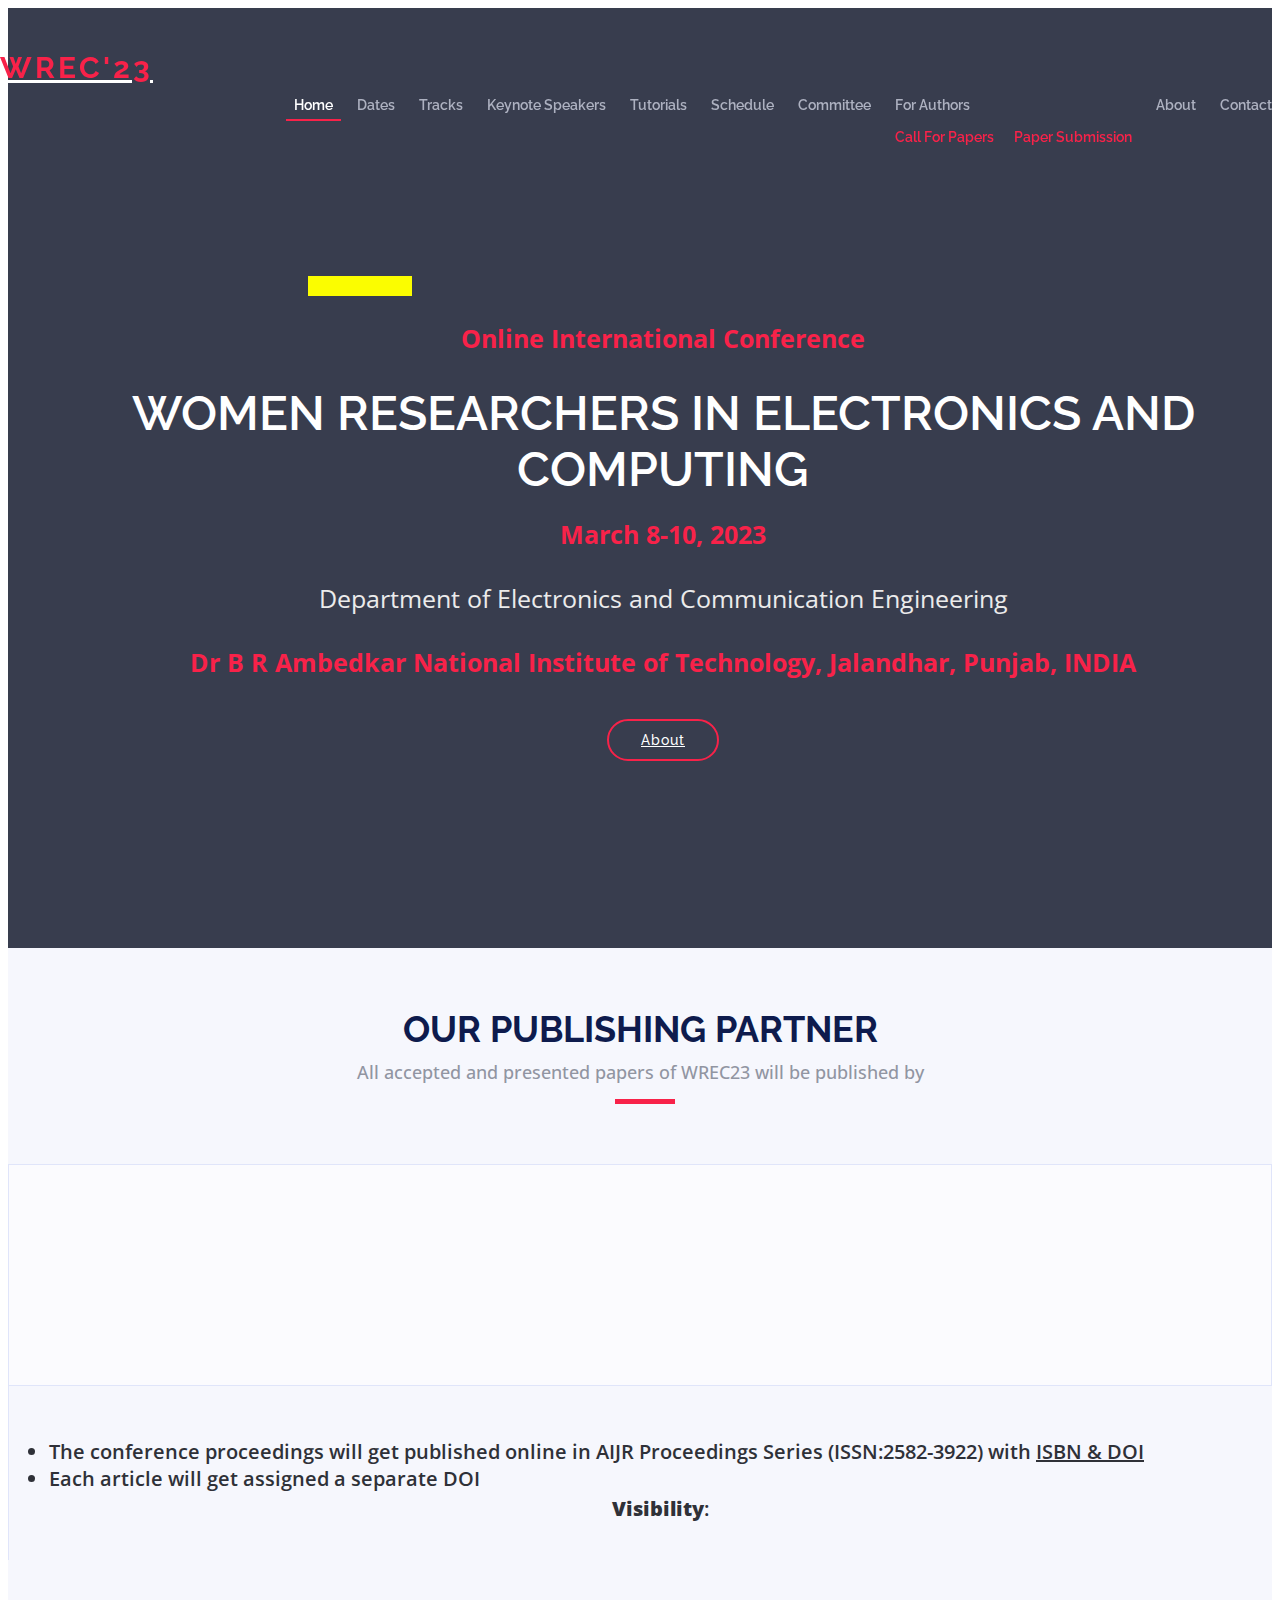
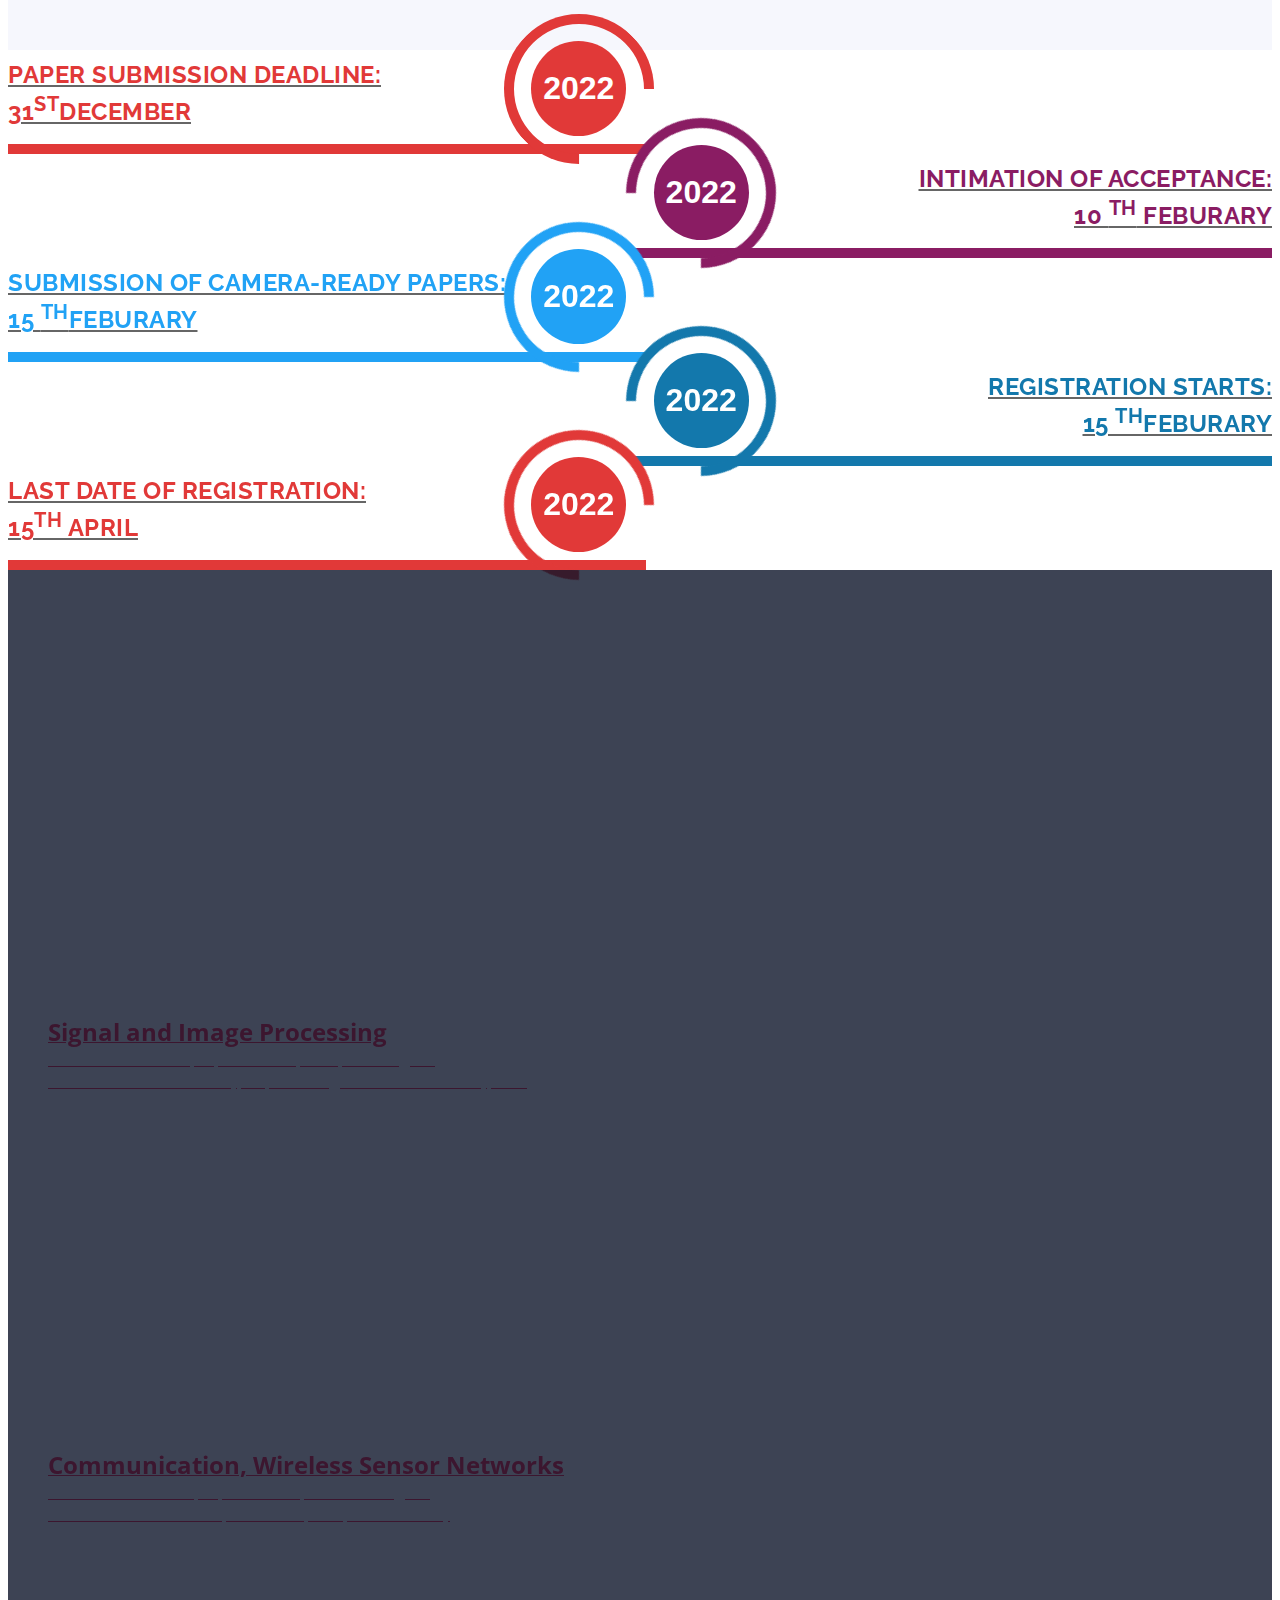
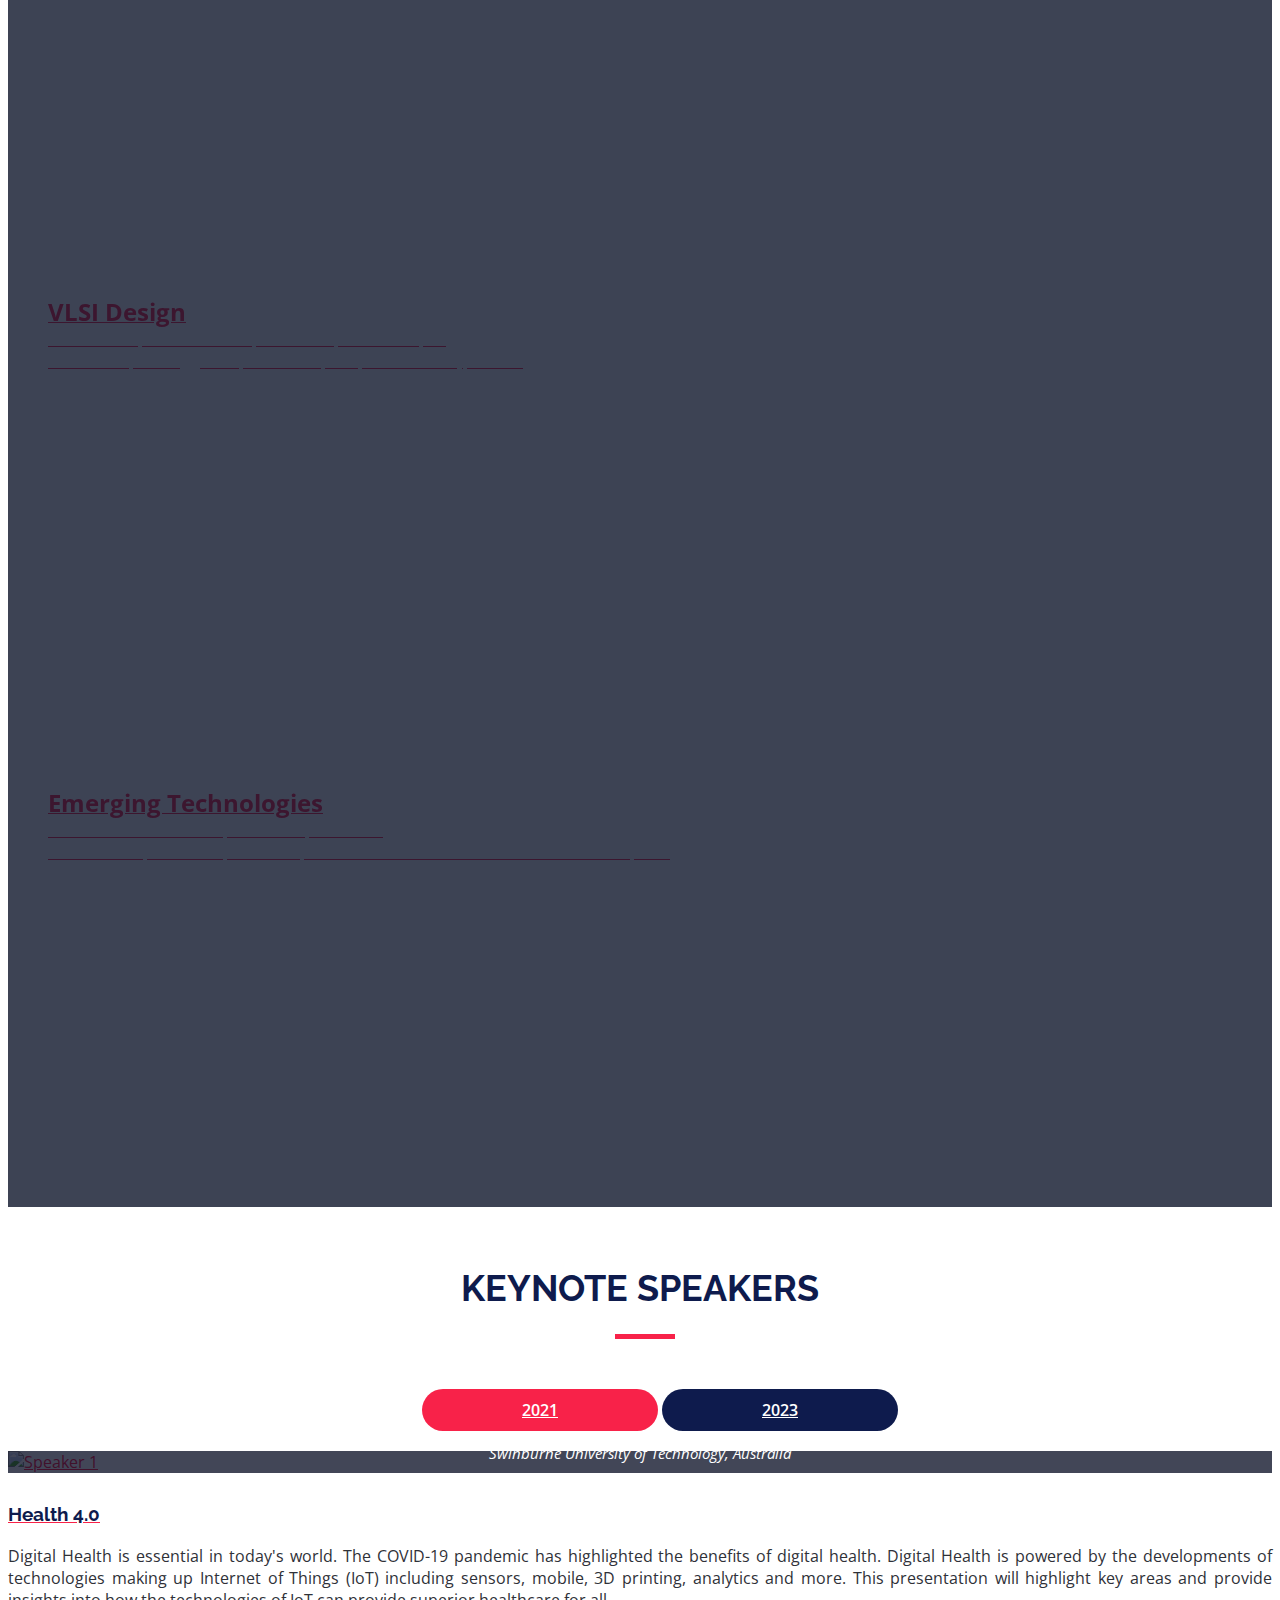
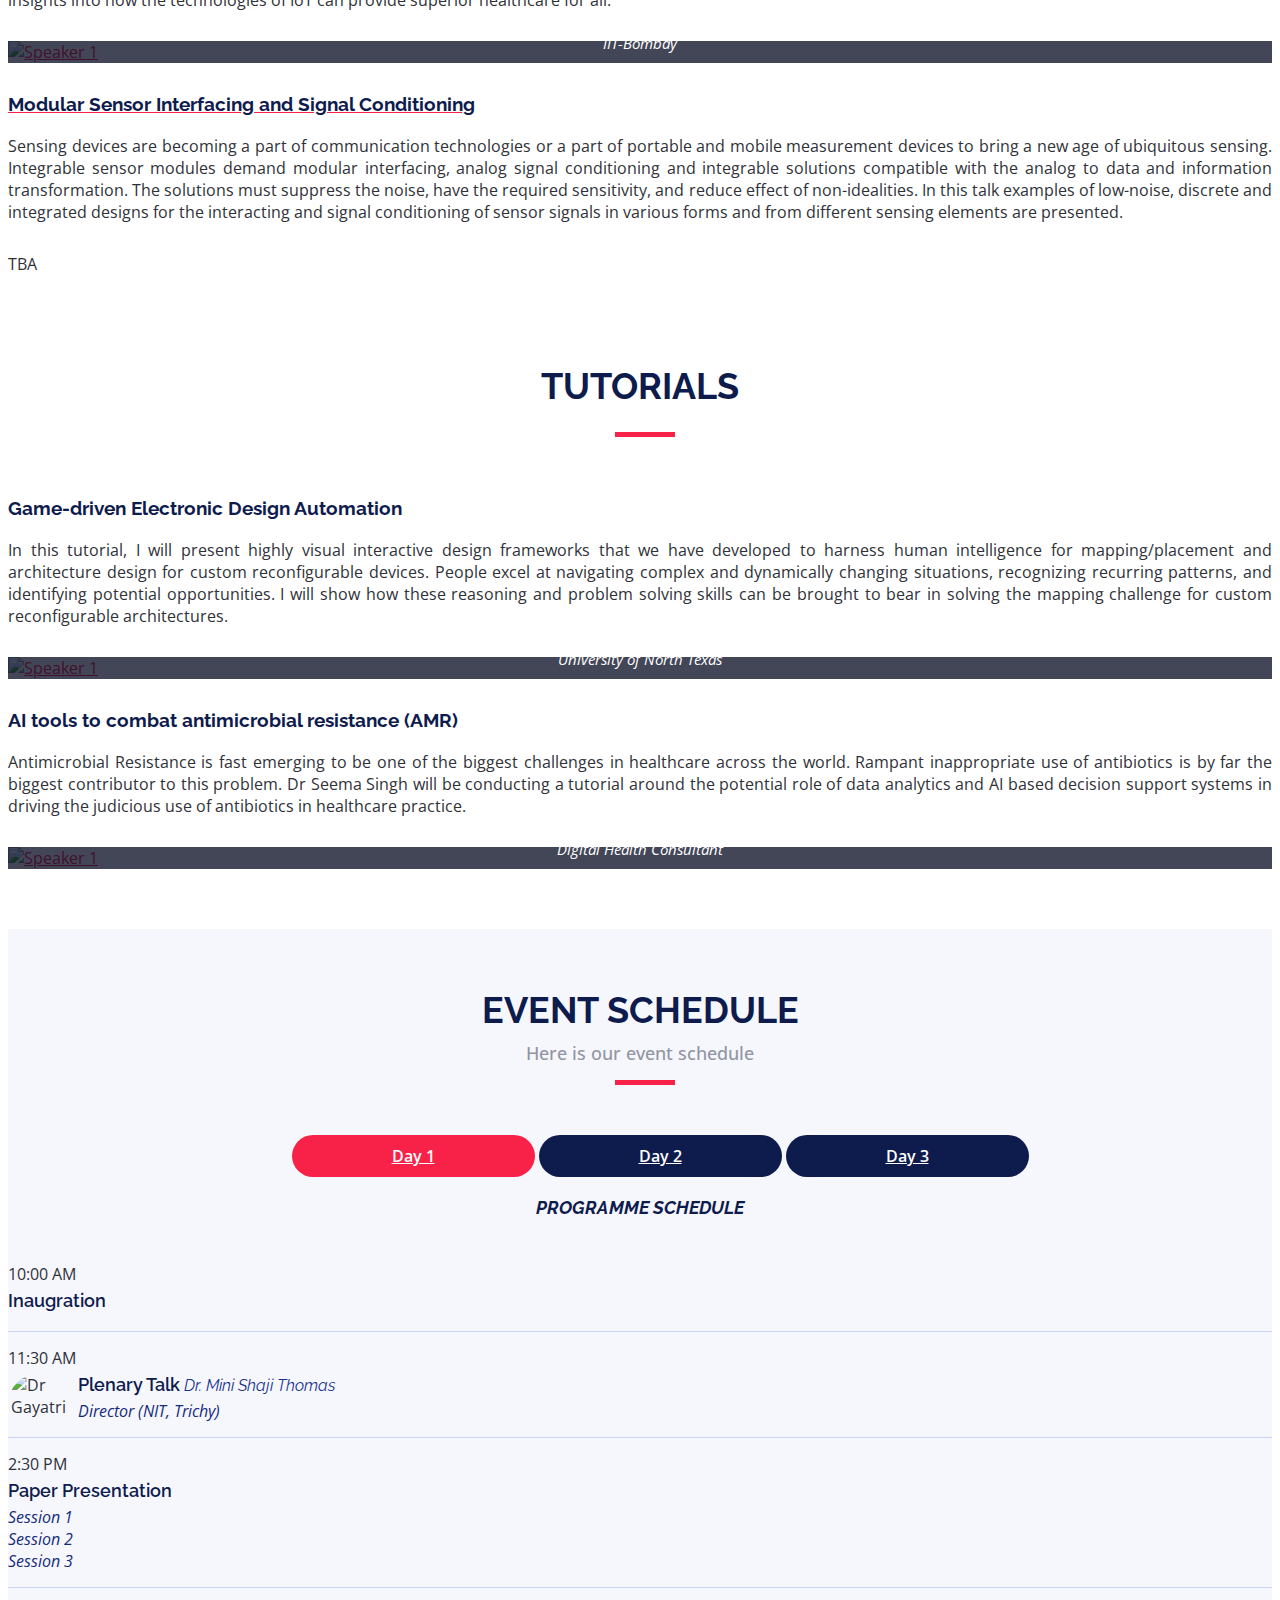
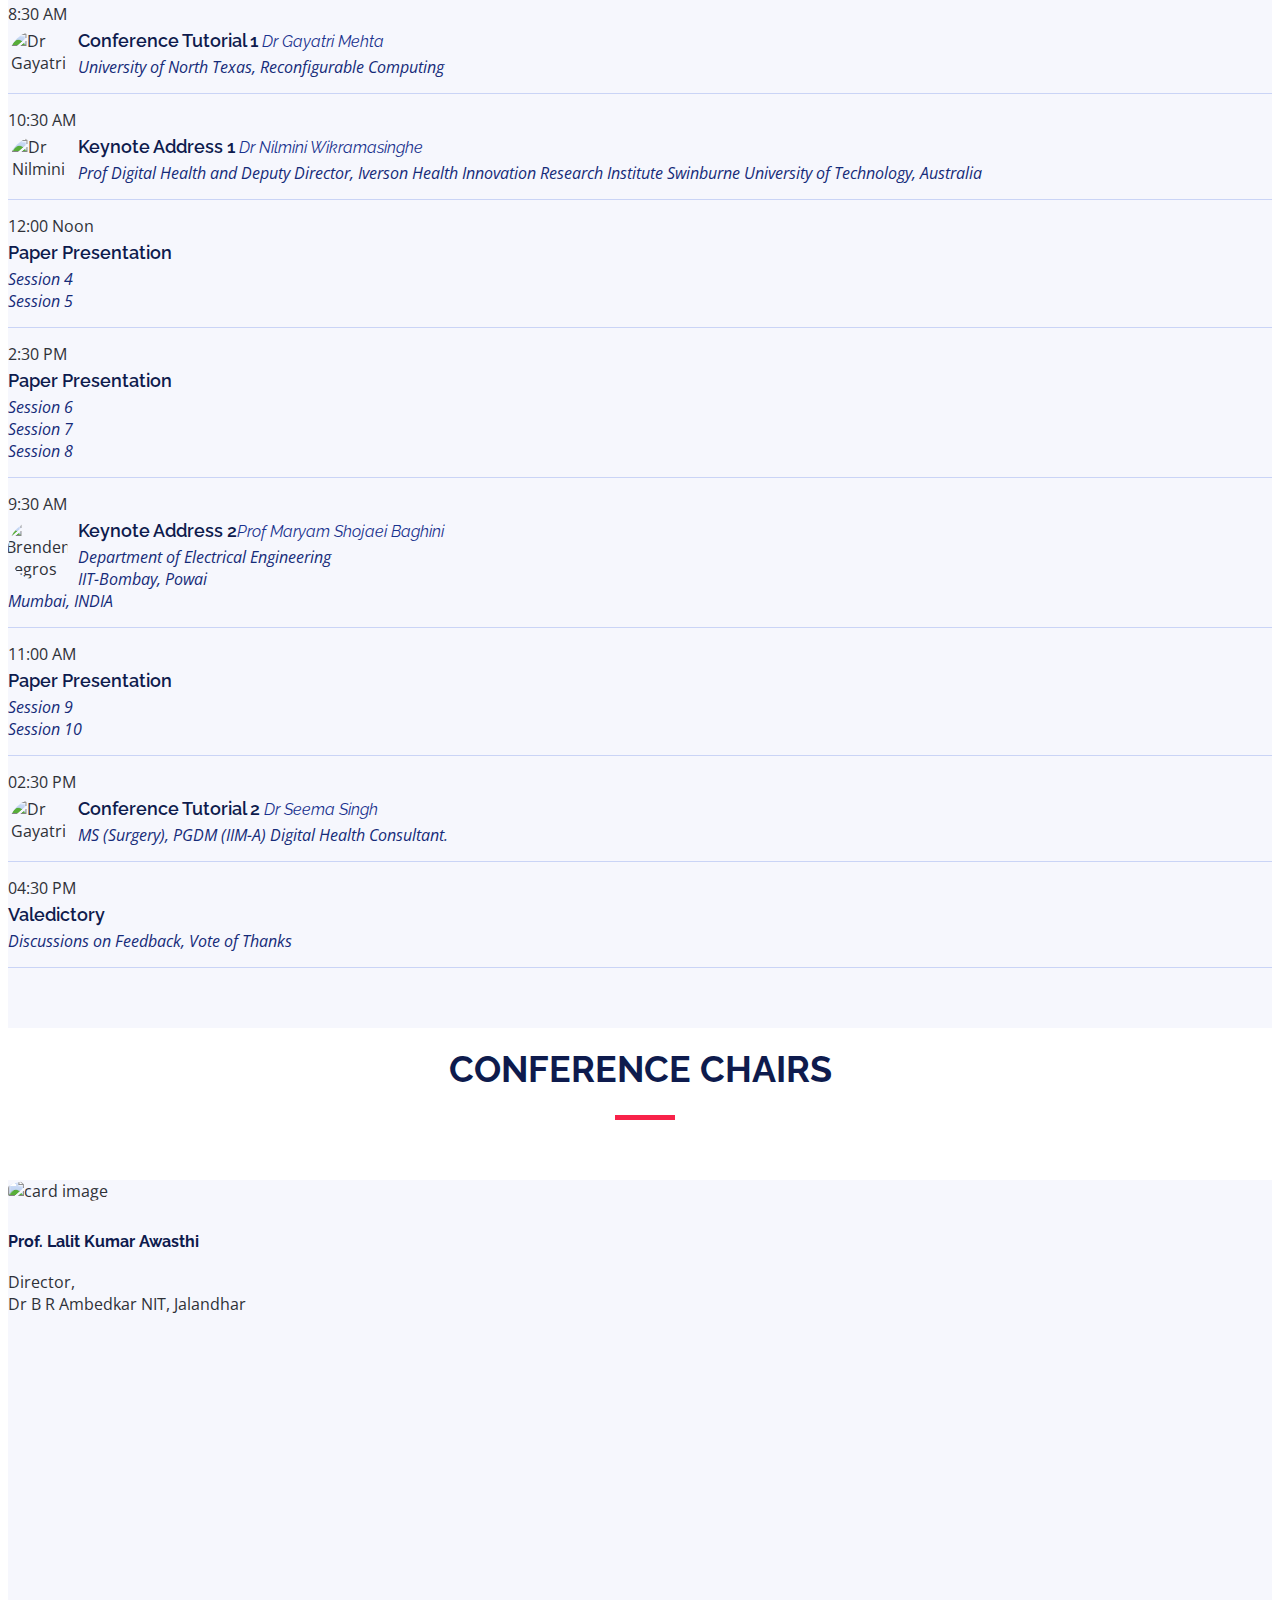
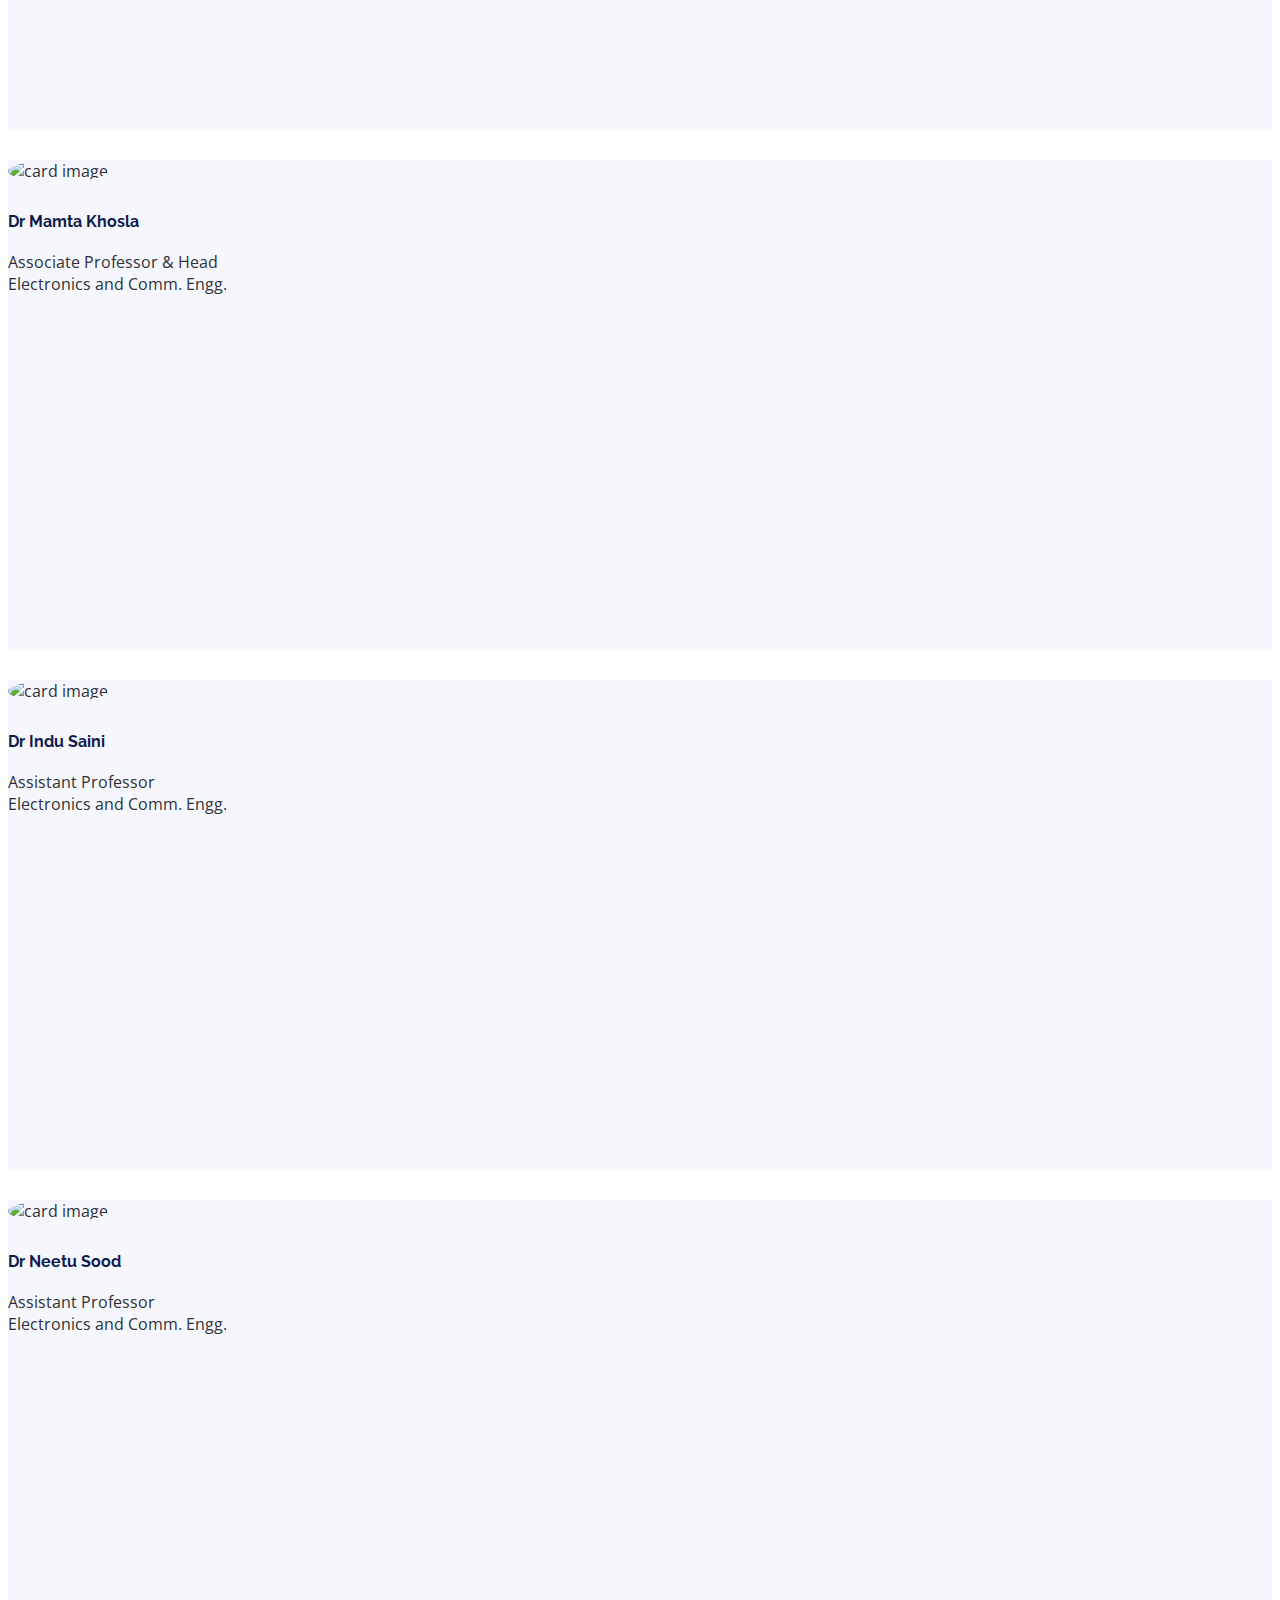
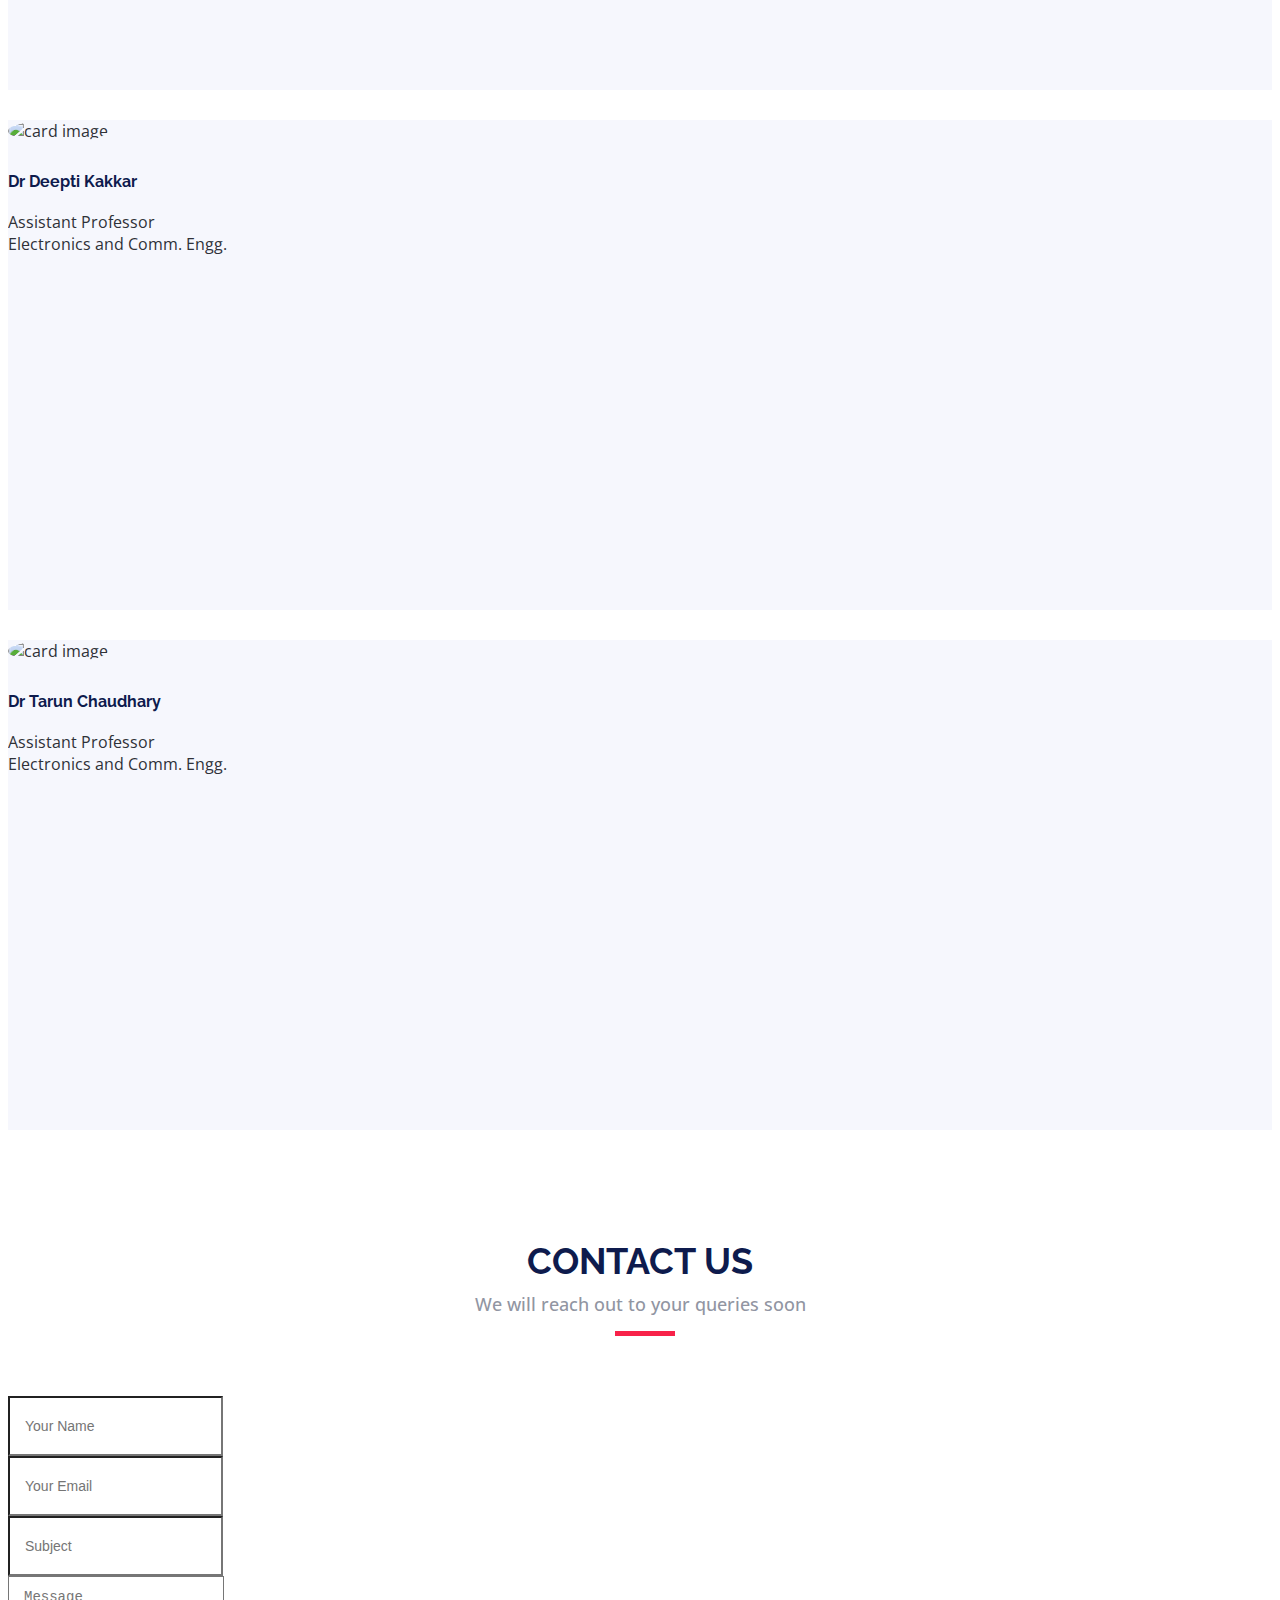
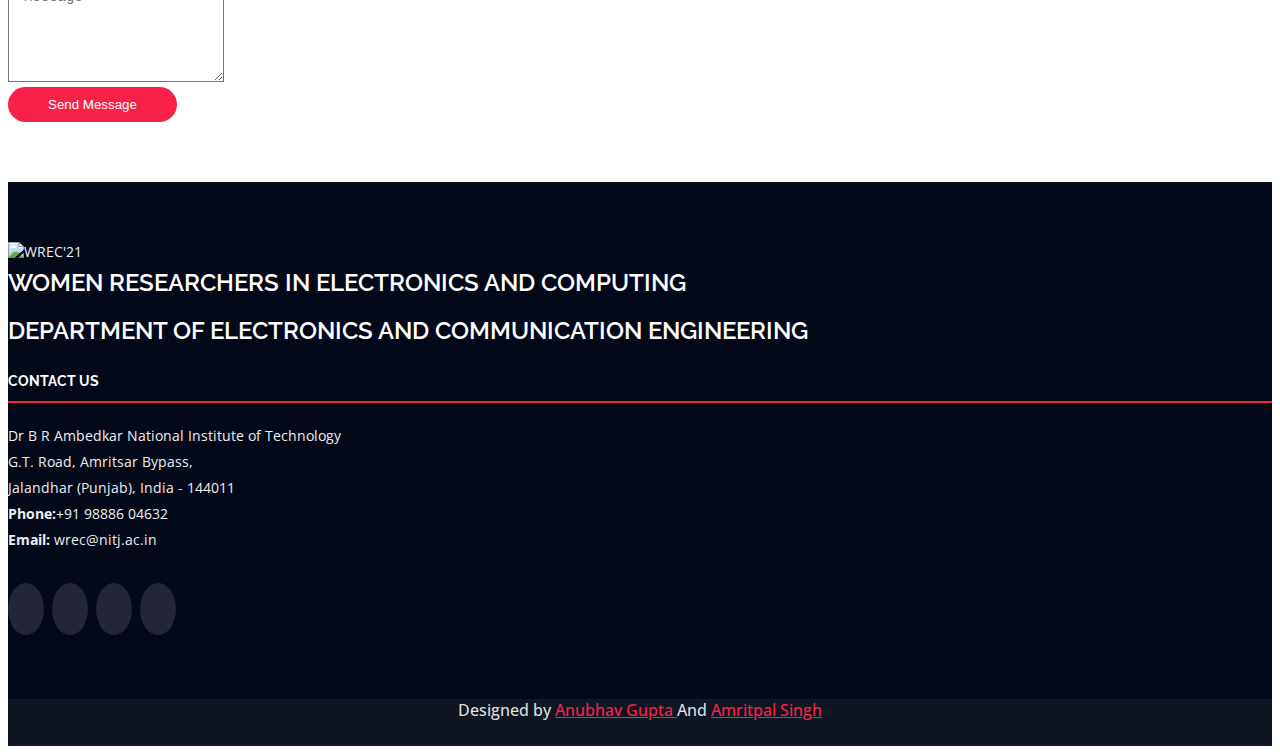
==== commit 1747bf2f: "keynote speakers" ====
--- a/index.html
+++ b/index.html
@@ -535,13 +535,13 @@
           <h2>Keynote Speakers</h2>
           <!-- <p>Here are some of our speakers</p> -->
         </div>
-
+        
         <ul class="nav nav-tabs" role="tablist" data-aos="fade-up" data-aos-delay="100">
           <li class="nav-item">
-            <a class="nav-link active" href="#2021" role="tab" data-toggle="tab">2021</a>
+            <a class="nav-link active" href="#2021" role="tab" data-toggle="tab" onclick="showSpeakers('2021')">2021</a>
           </li>
           <li class="nav-item">
-            <a class="nav-link" href="#2023" role="tab" data-toggle="tab">2023</a>
+            <a class="nav-link" href="#2023" role="tab" data-toggle="tab" onclick="showSpeakers('2023')">2023</a>
           </li>
         </ul>
         <div role="tabpanel" class="tab-pane fade show active" id="2021">
@@ -577,19 +577,7 @@
           </div>
 
         </div>
-        </div>
-
-        <div role="tabpanel" class="tab-pane fade" id="2023">
-        hh
-        </div>
-
-
-
-
         <div class="row">
-
-
-
           <div class="col-lg-4 col-md-6">
             <div class="speaker" data-aos="fade-up" data-aos-delay="100">
               <a href="Maryam%20Shojae.html"><img src="assets/img/speakers/maryam.jpg" alt="Speaker 1"
@@ -615,11 +603,18 @@
               <h3>Modular Sensor Interfacing and Signal Conditioning</h3>
             </a>
             <p style=" text-align: justify;text-justify: inter-word;"> Sensing devices are becoming a part of communication technologies or a part of portable and mobile measurement devices to bring a new age of ubiquitous sensing. Integrable sensor modules demand modular interfacing, analog signal conditioning and integrable solutions compatible with the analog to data and information transformation. The solutions must suppress the noise, have the required sensitivity, and reduce effect of non-idealities. In this talk examples of low-noise, discrete and integrated designs for the interacting and signal conditioning of sensor signals in various forms and from different sensing elements are presented.</p>
-
-          </div>
-
-
-        </div>
+          </div>
+        </div>
+        </div>
+
+        <div role="tabpanel" class="tab-pane fade" id="2023">
+        TBA
+        </div>
+
+
+
+
+        
       </div>
 
     </section><!-- End Speakers Section -->
@@ -1403,6 +1398,20 @@
       $.cookieBubble();
     })(jQuery);
   </script>
+  <script>
+    function showSpeakers(year){
+      const newSpeakers = document.getElementById(year);
+      const first = document.getElementById('2021');
+      const second = document.getElementById('2023');
+      first.classList.remove('active');
+      first.classList.remove('show');
+      second.classList.remove('active');
+      second.classList.remove('show');
+
+      newSpeakers.classList.add('active');
+      newSpeakers.classList.add('show');
+    }
+  </script>
 
 </body>
 
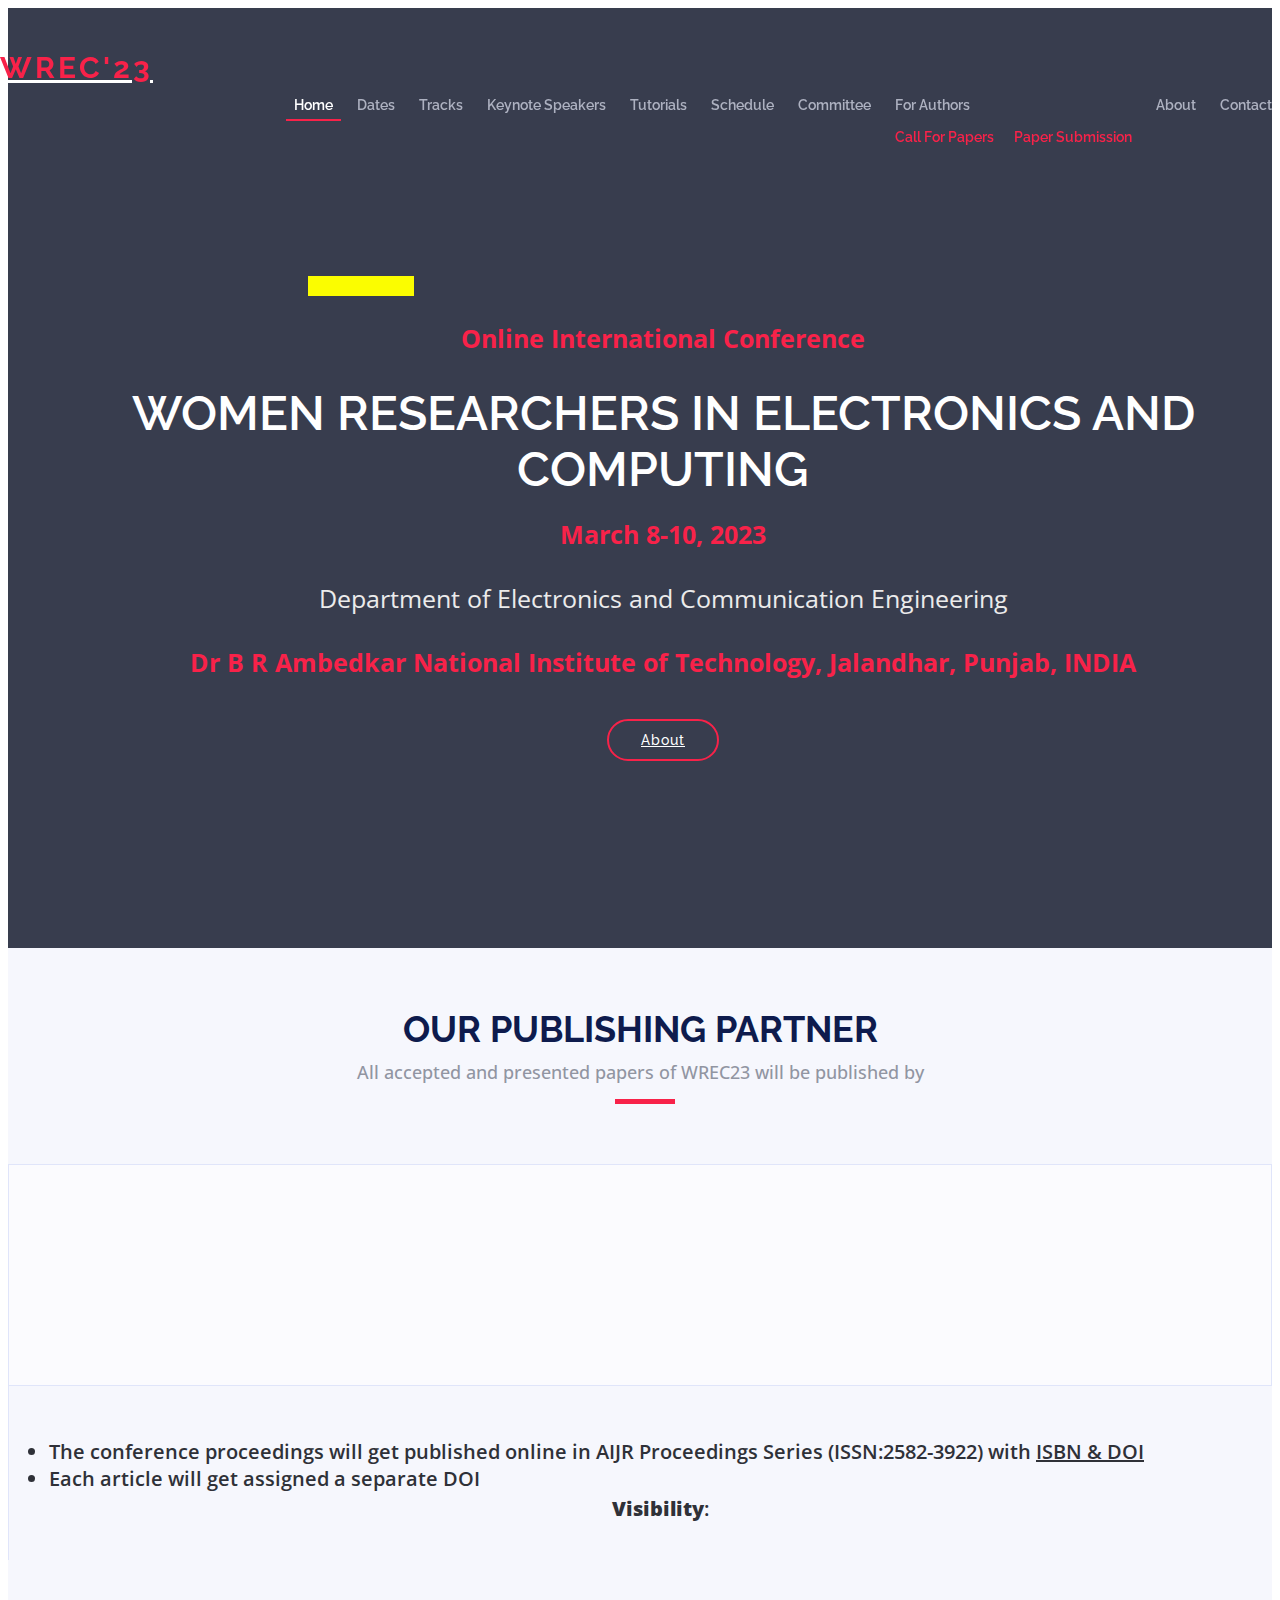
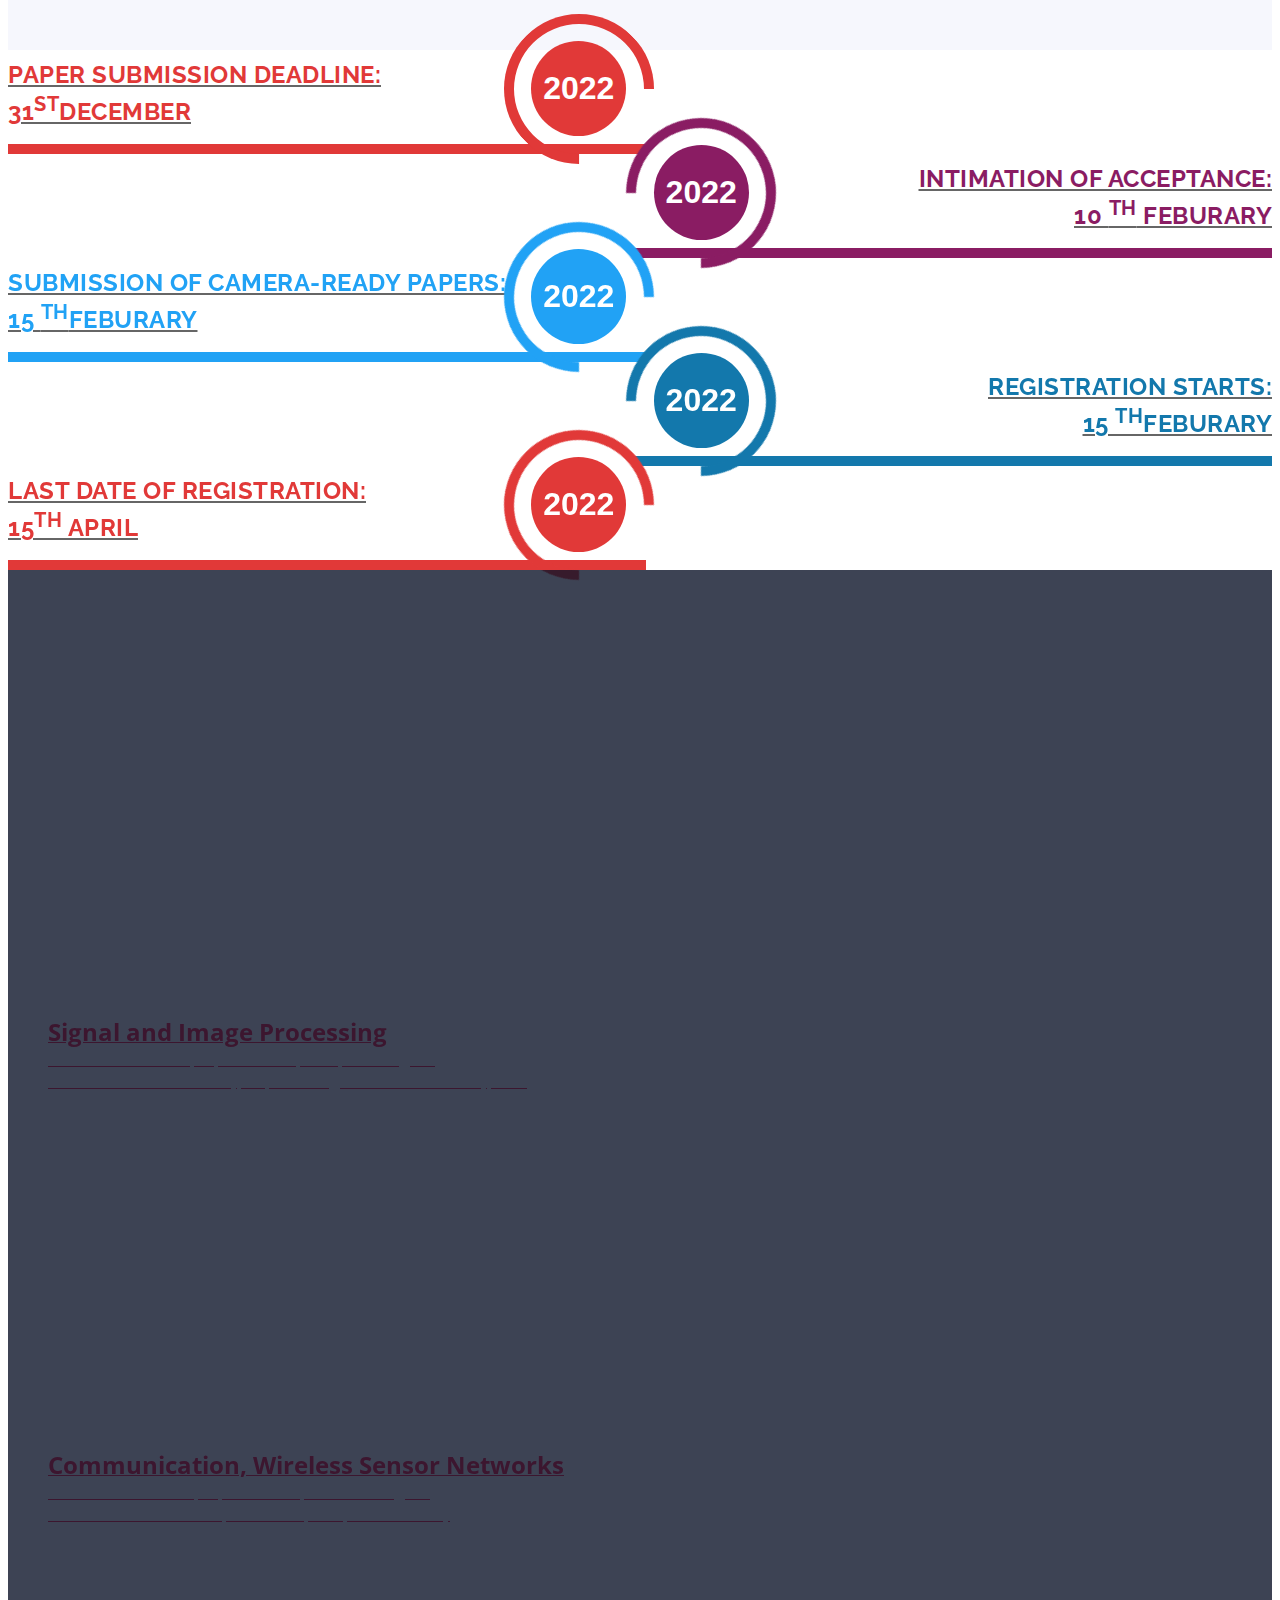
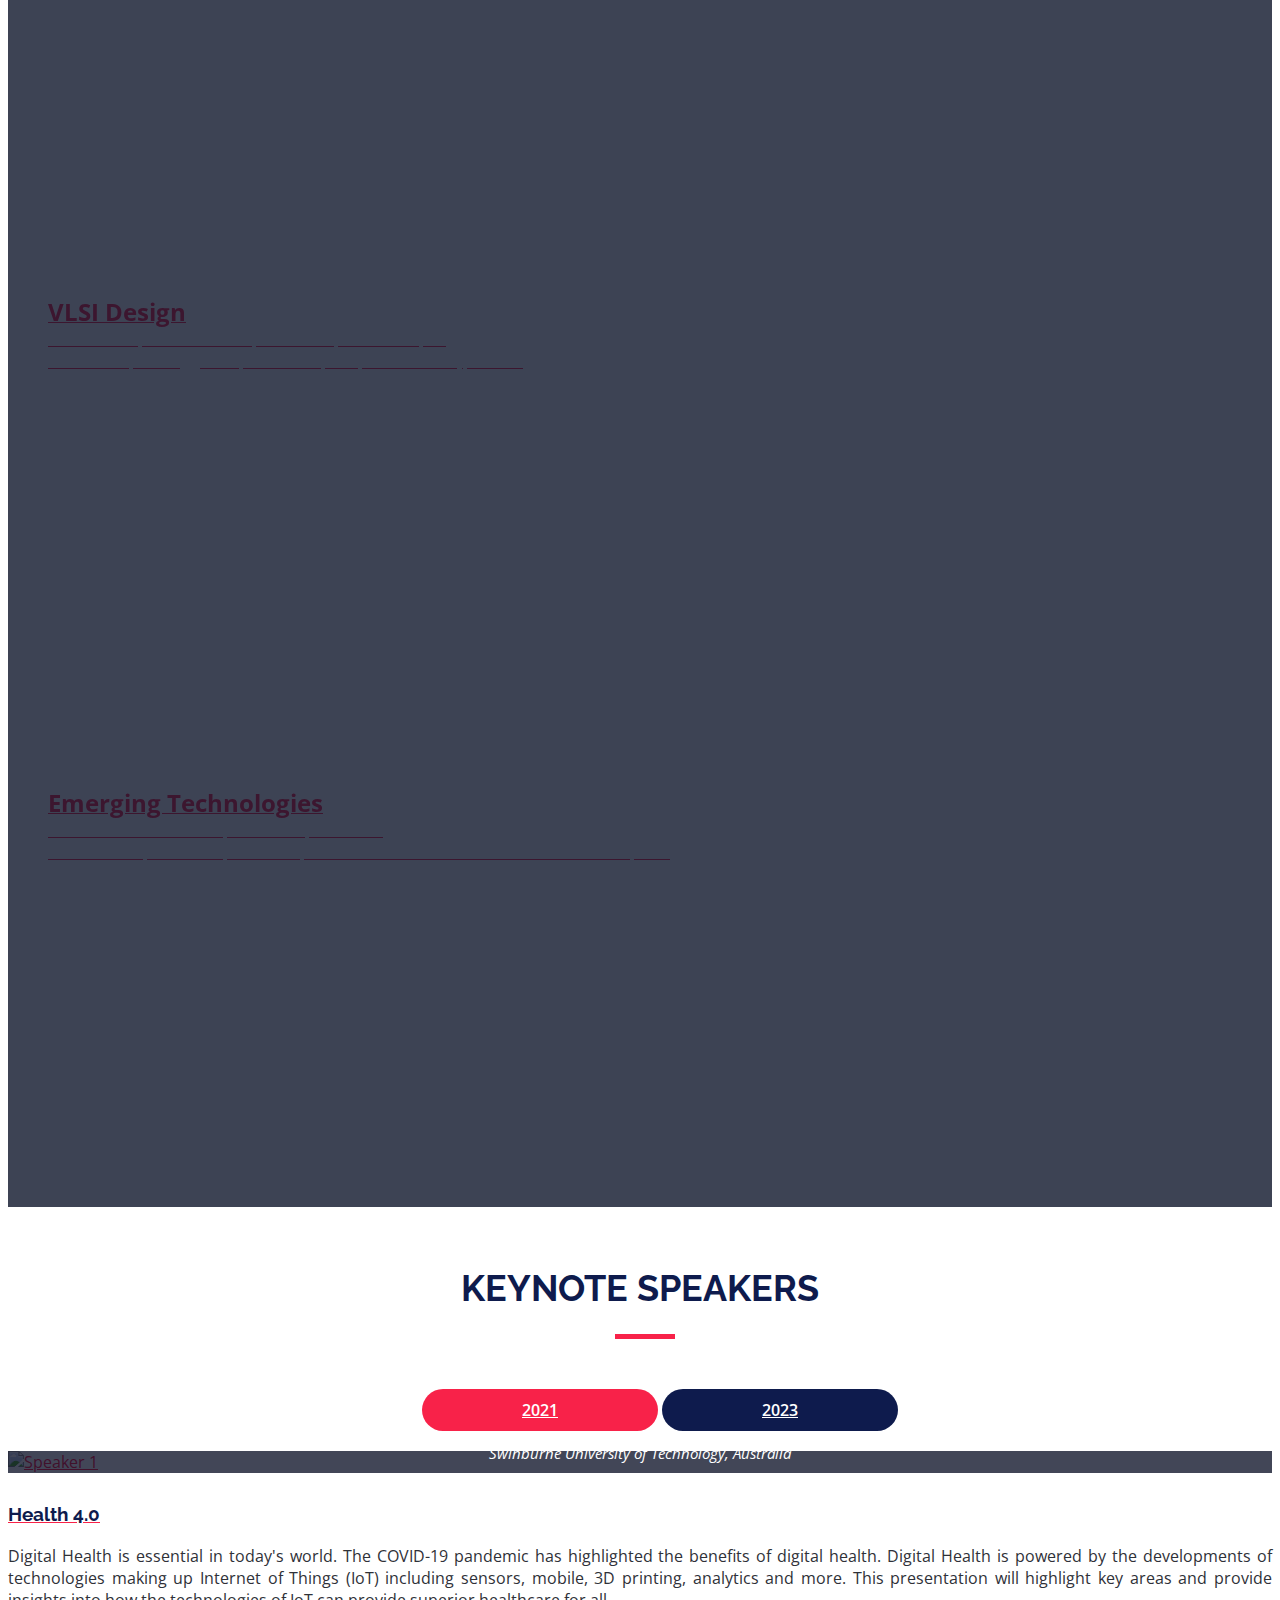
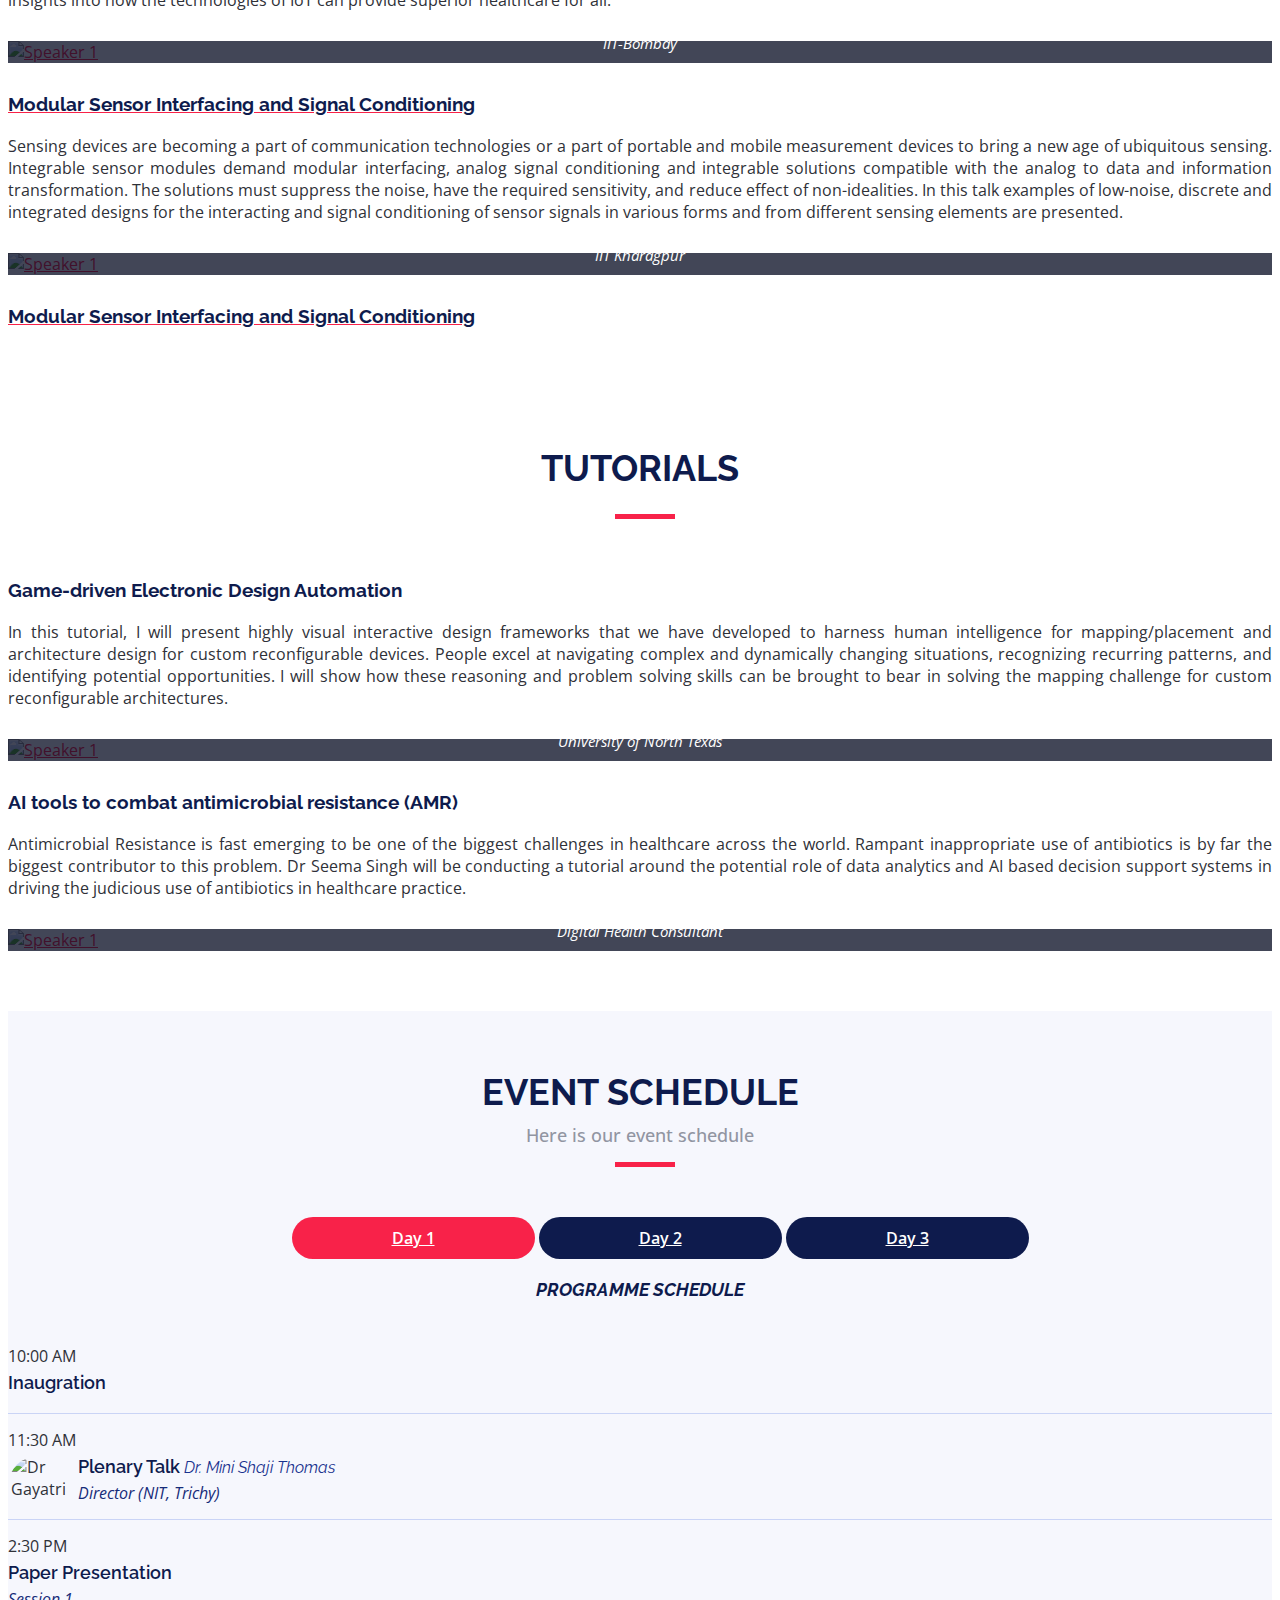
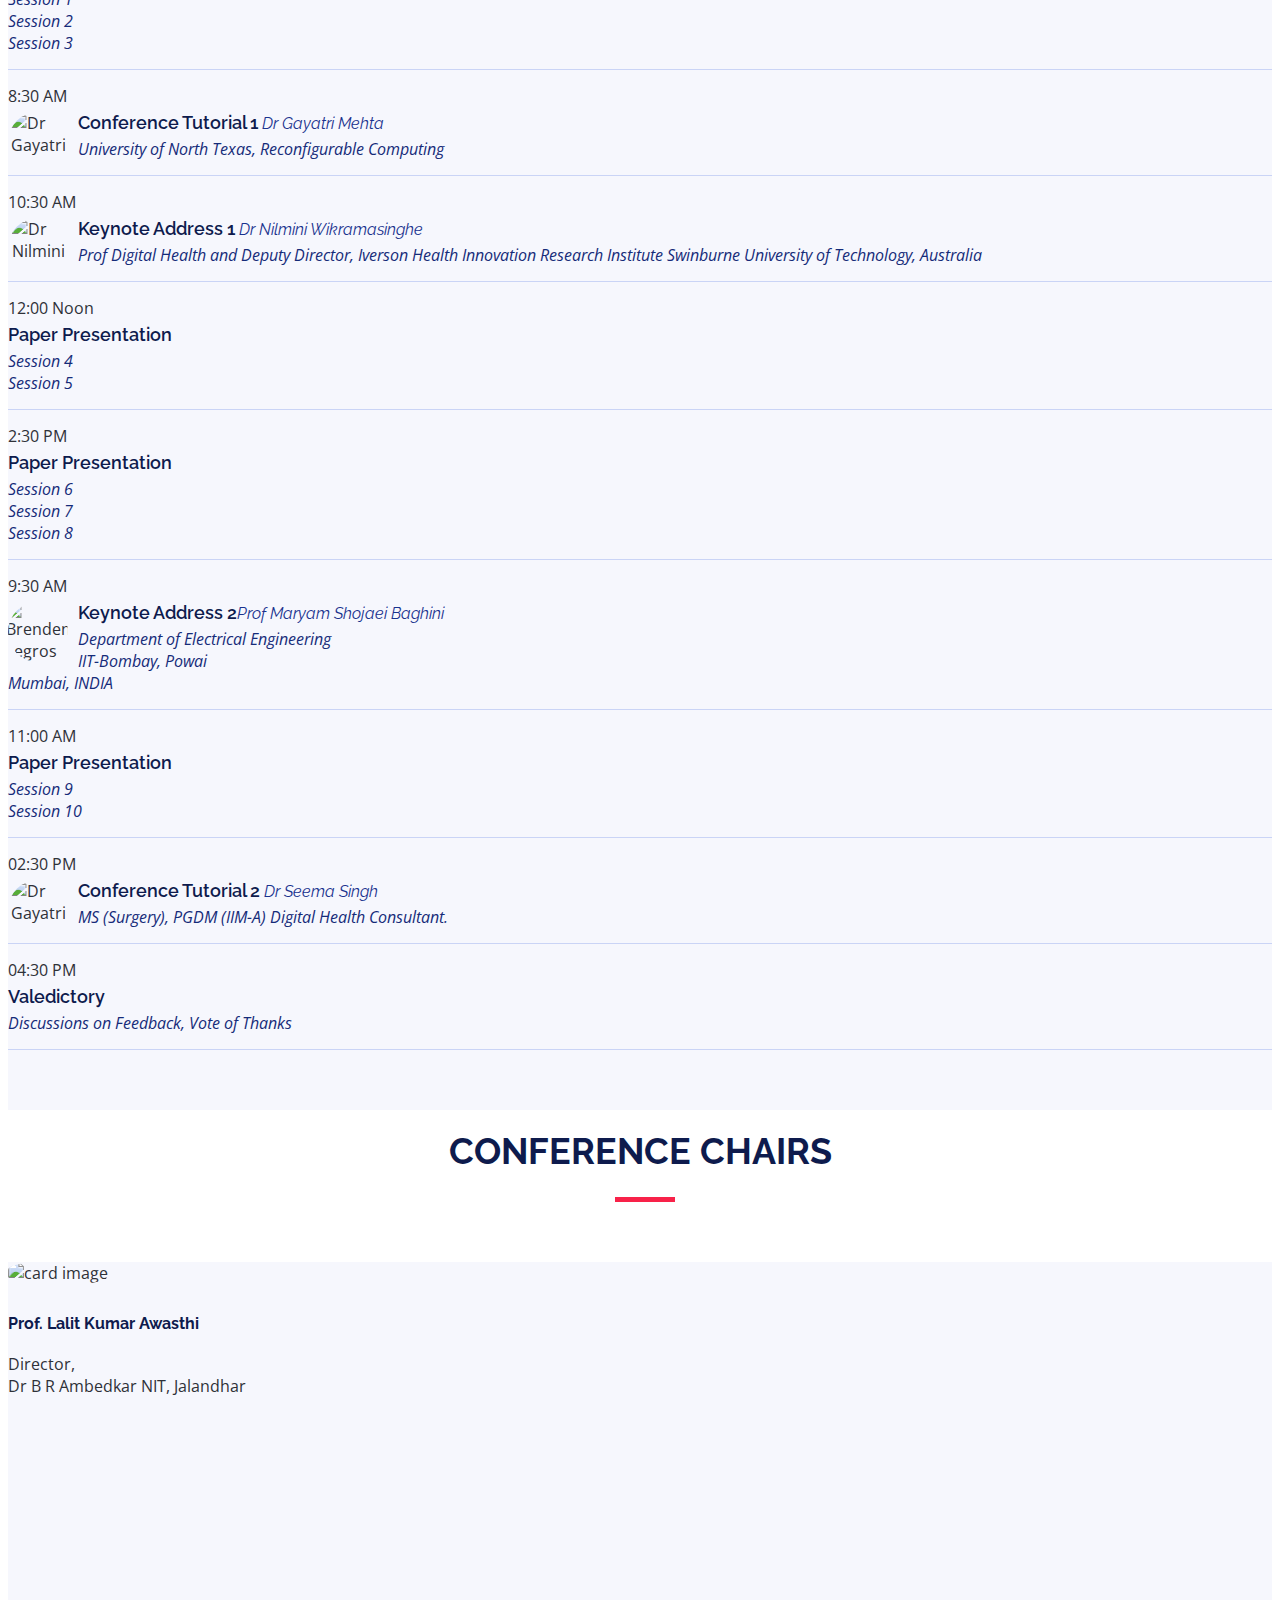
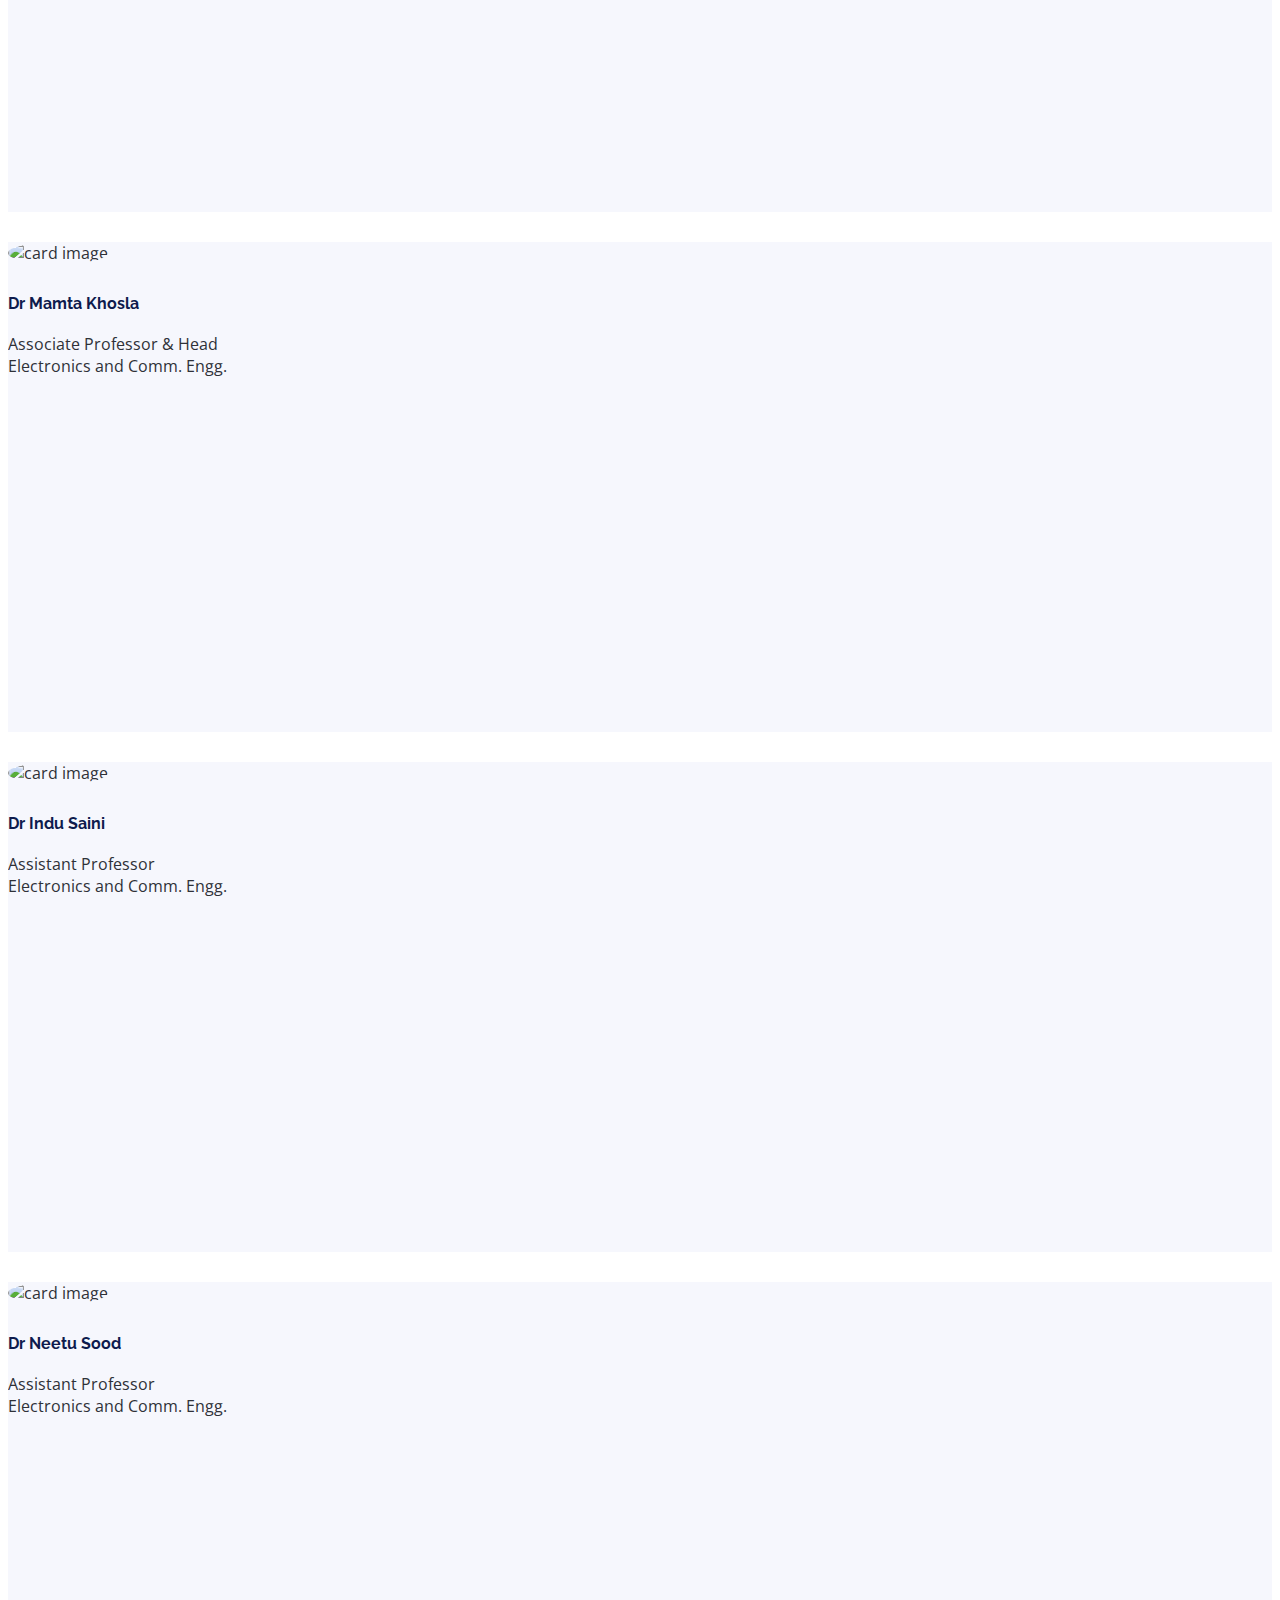
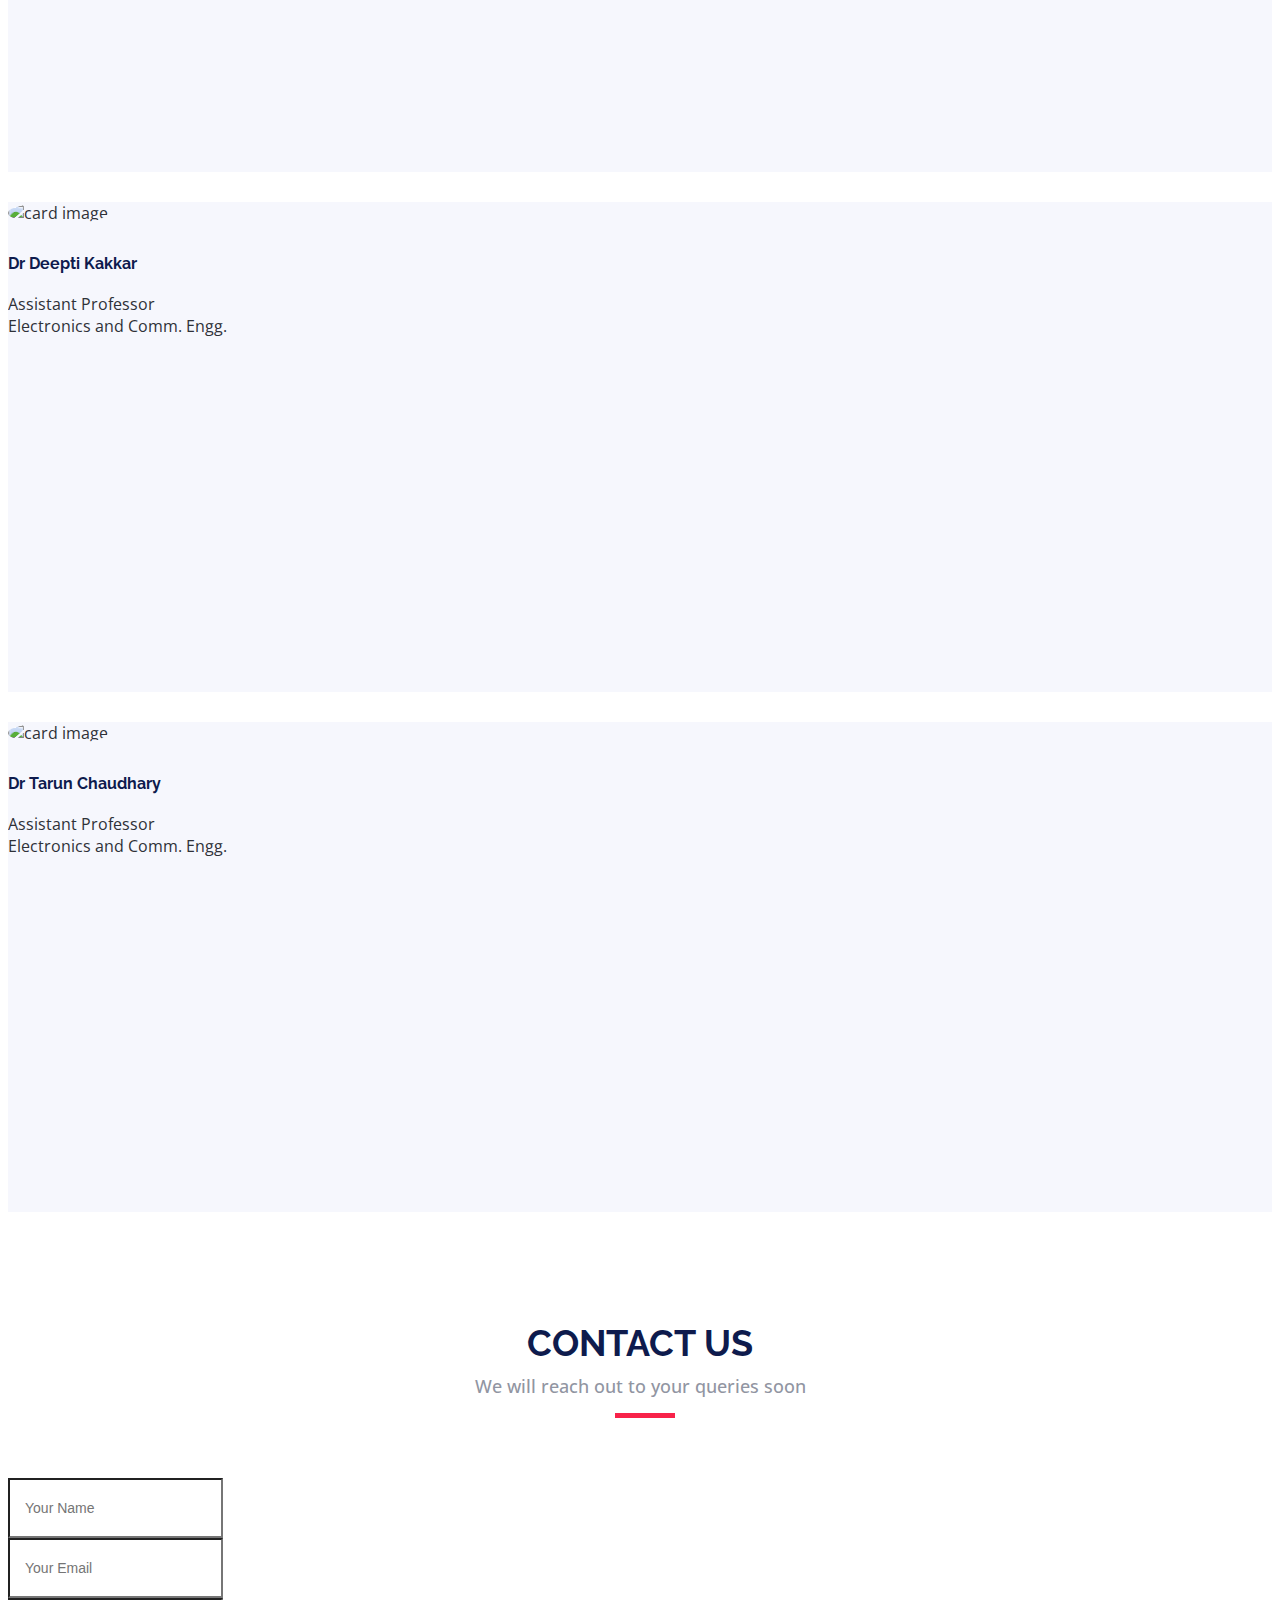
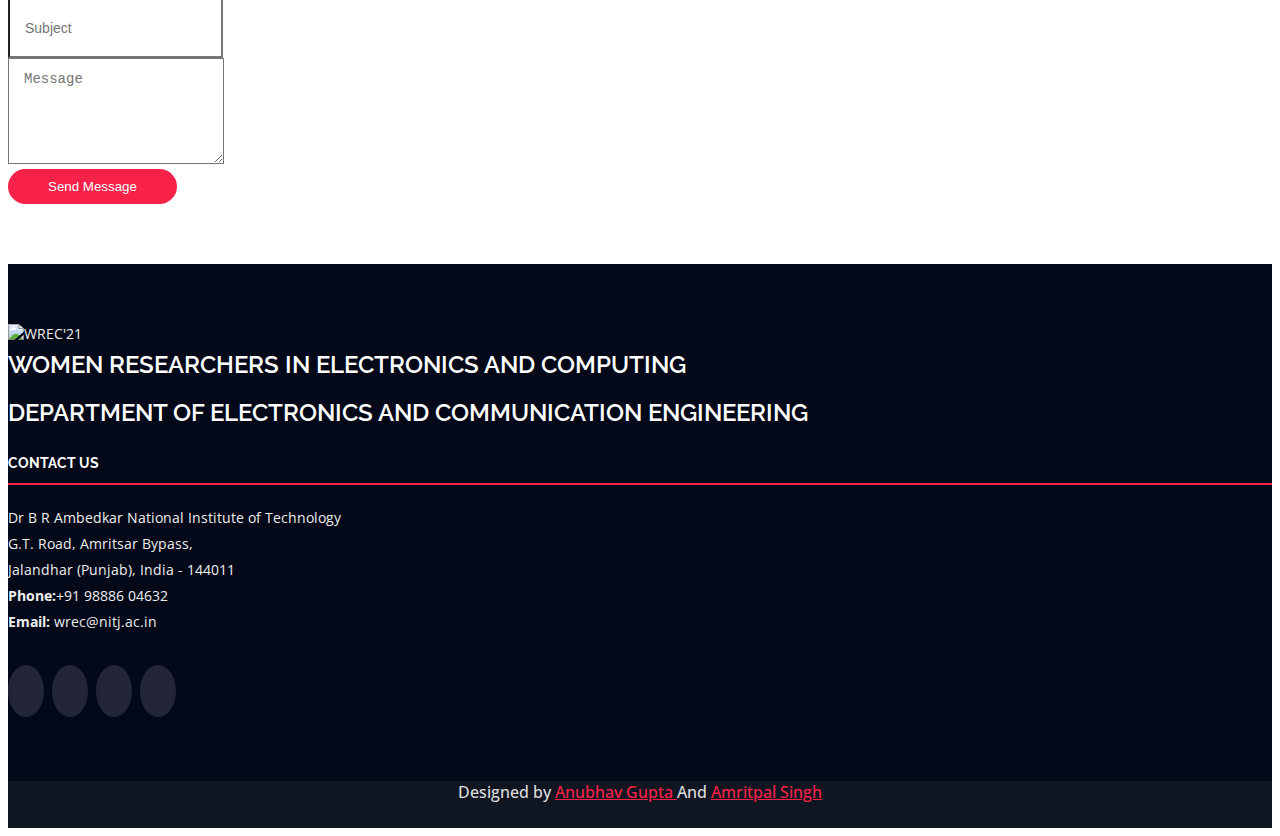
==== commit d56c7c43: "keynote speaker" ====
--- a/index.html
+++ b/index.html
@@ -608,7 +608,34 @@
         </div>
 
         <div role="tabpanel" class="tab-pane fade" id="2023">
-        TBA
+          <div class="row">
+            <div class="col-lg-4 col-md-6">
+              <div class="speaker" data-aos="fade-up" data-aos-delay="100">
+                <a href=""><img src="" alt="Speaker 1"
+                    class="img-fluid"></a>
+  
+                <div class="details">
+                  <h3><a href="">Prof. Karabi Biswas</a></h3>
+  
+                  <p>IIT Kharagpur</p>
+                  <div class="social">
+  
+                    <!-- <a href=""><i class="fa fa-twitter"></i></a>
+                    <a href=""><i class="fa fa-facebook"></i></a>
+                    <a href=""><i class="fa fa-google-plus"></i></a> -->
+                    <a href="https://www.linkedin.com/in/karabi-biswas-67416518/?originalSubdomain=in"><i
+                        class="fa fa-linkedin"></i></a>-
+                  </div>
+                </div>
+              </div>
+            </div>
+            <div class=" col-md-7 ">
+              <a href="">
+                <h3>Modular Sensor Interfacing and Signal Conditioning</h3>
+              </a>
+              <p style=" text-align: justify;text-justify: inter-word;"> </p>
+            </div>
+          </div>
         </div>
 
 
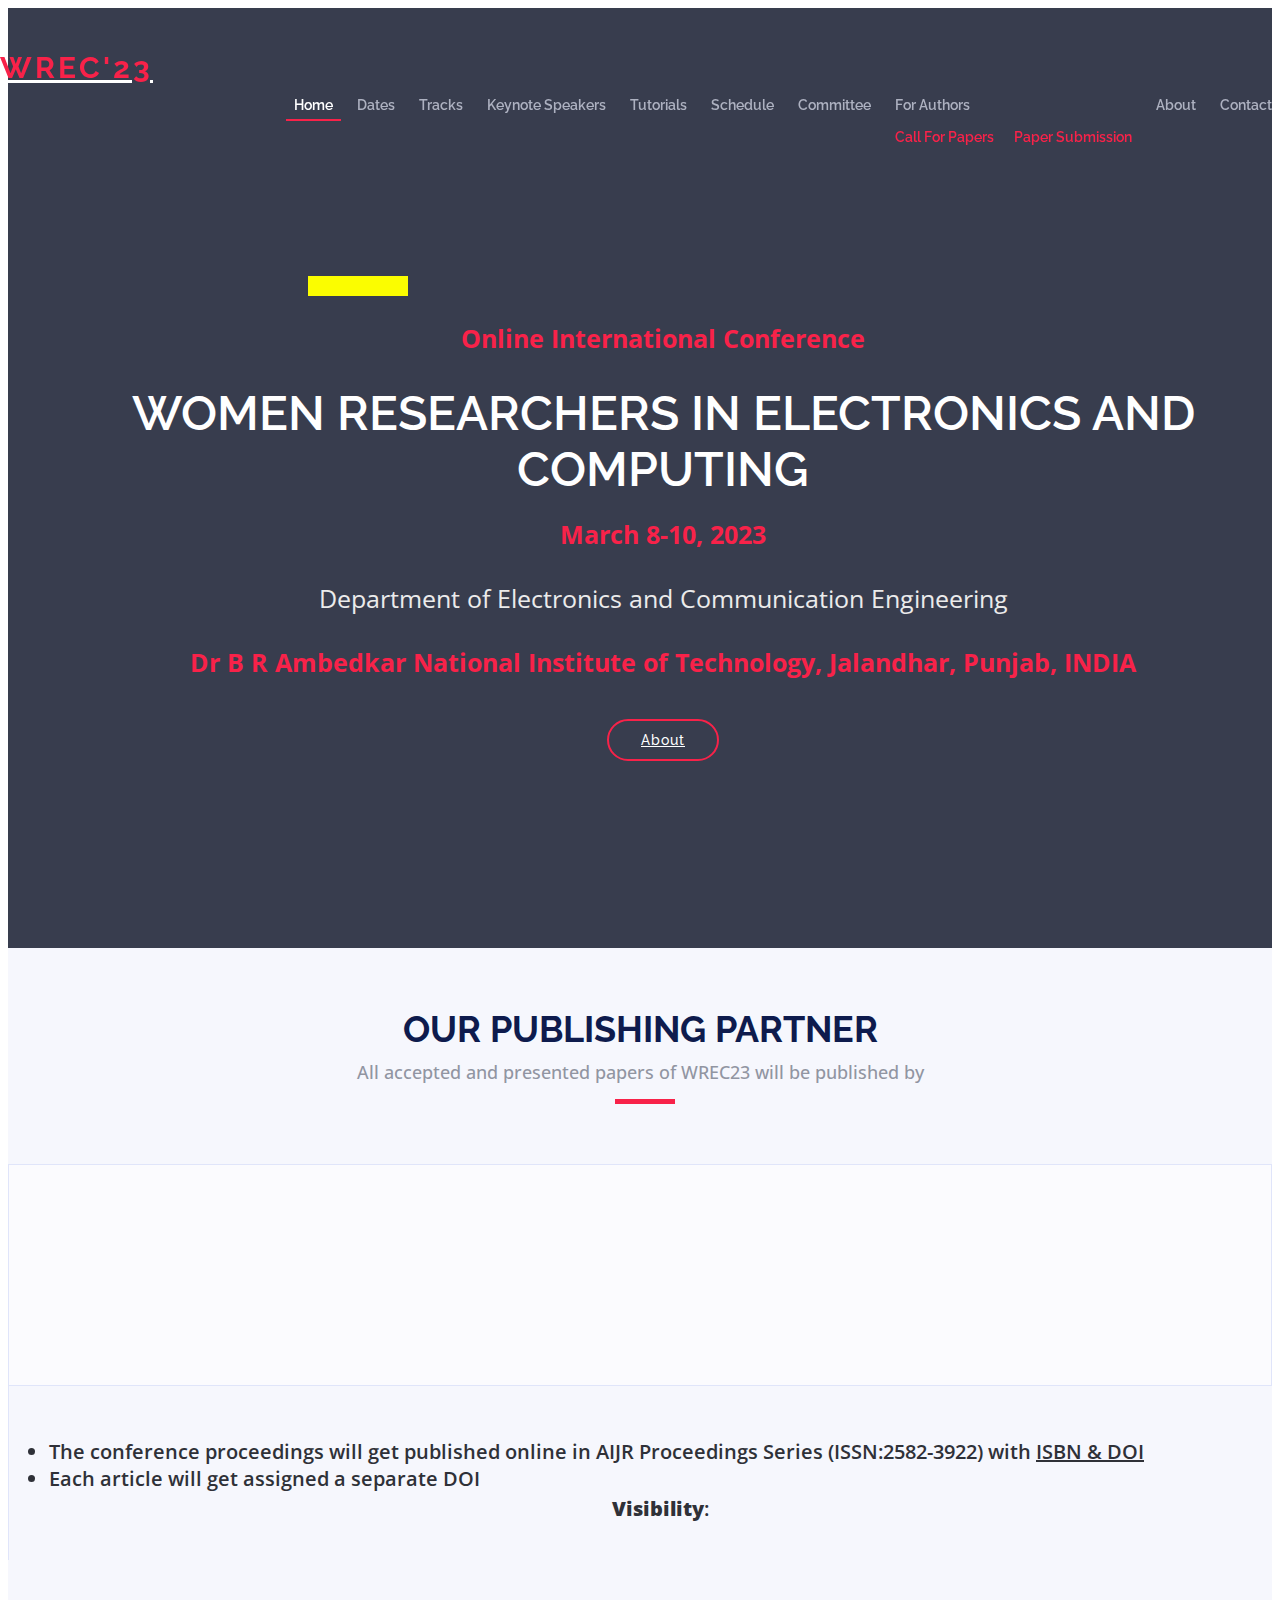
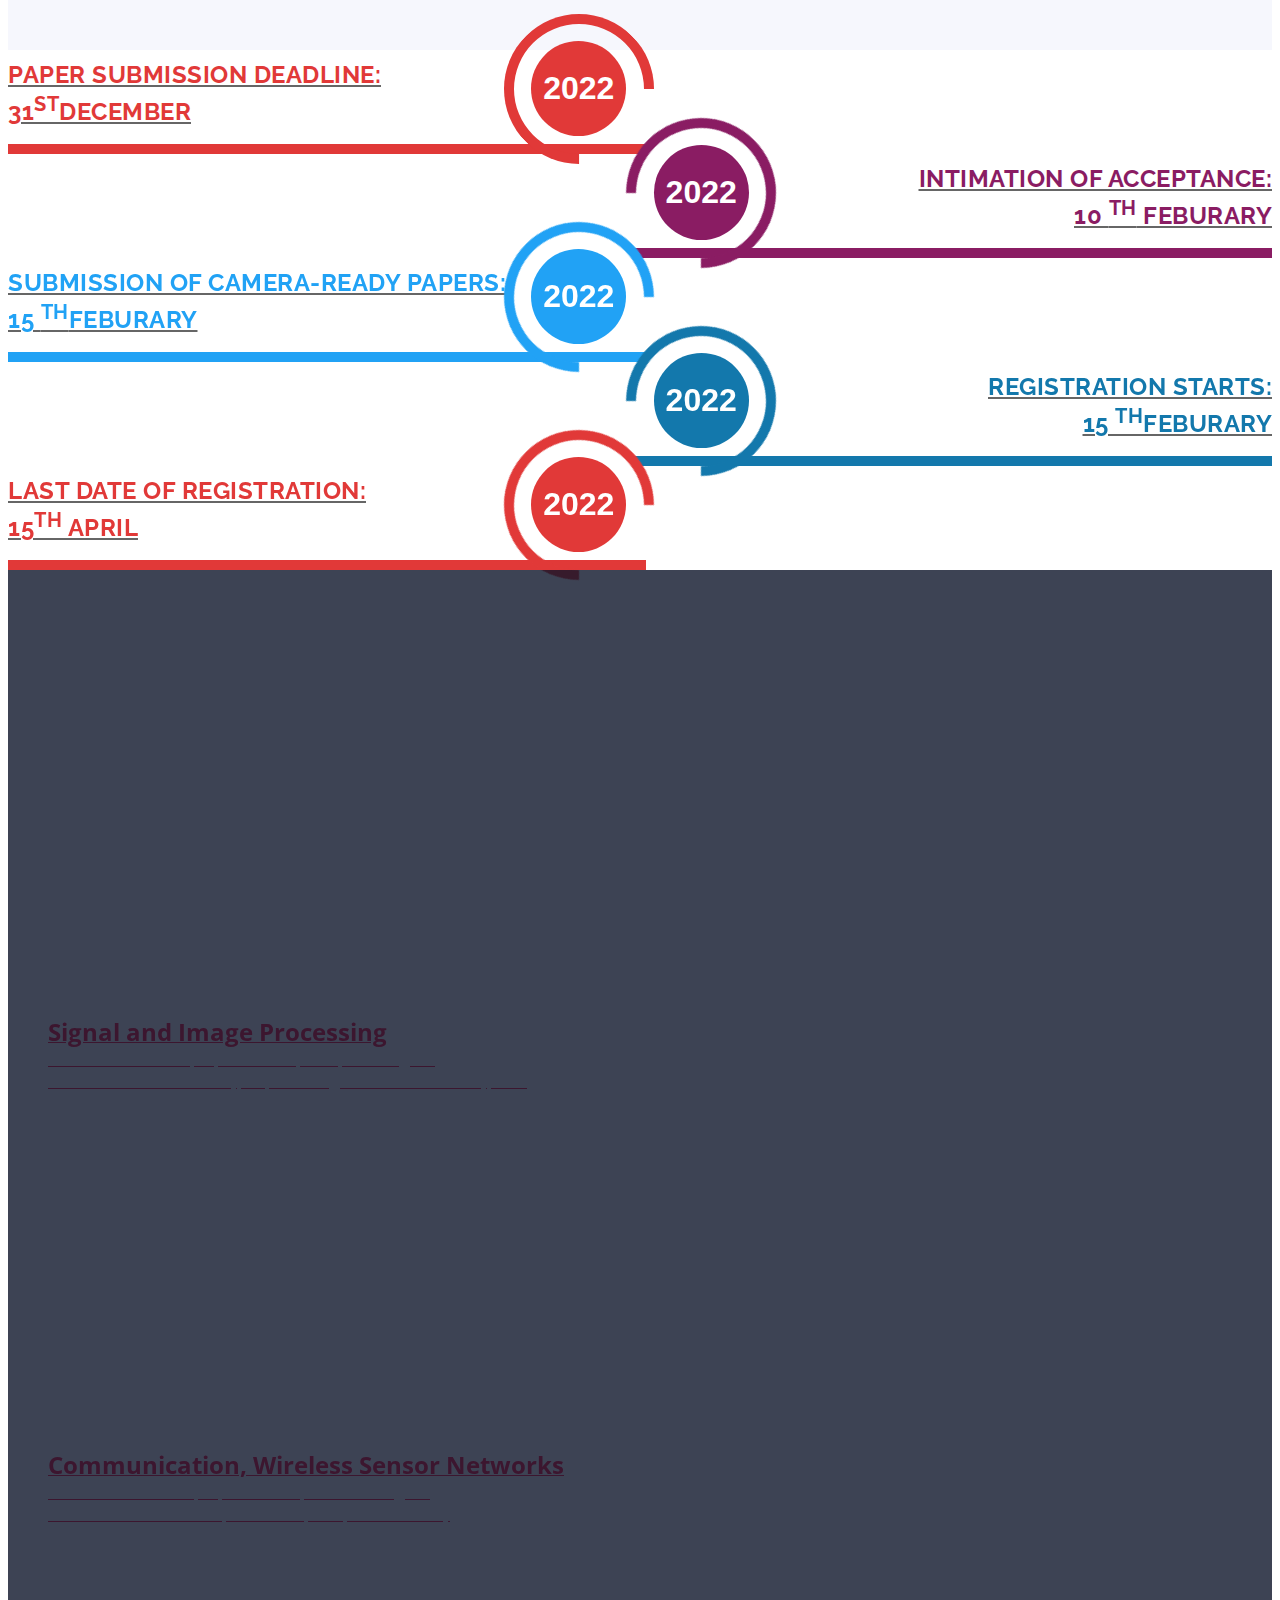
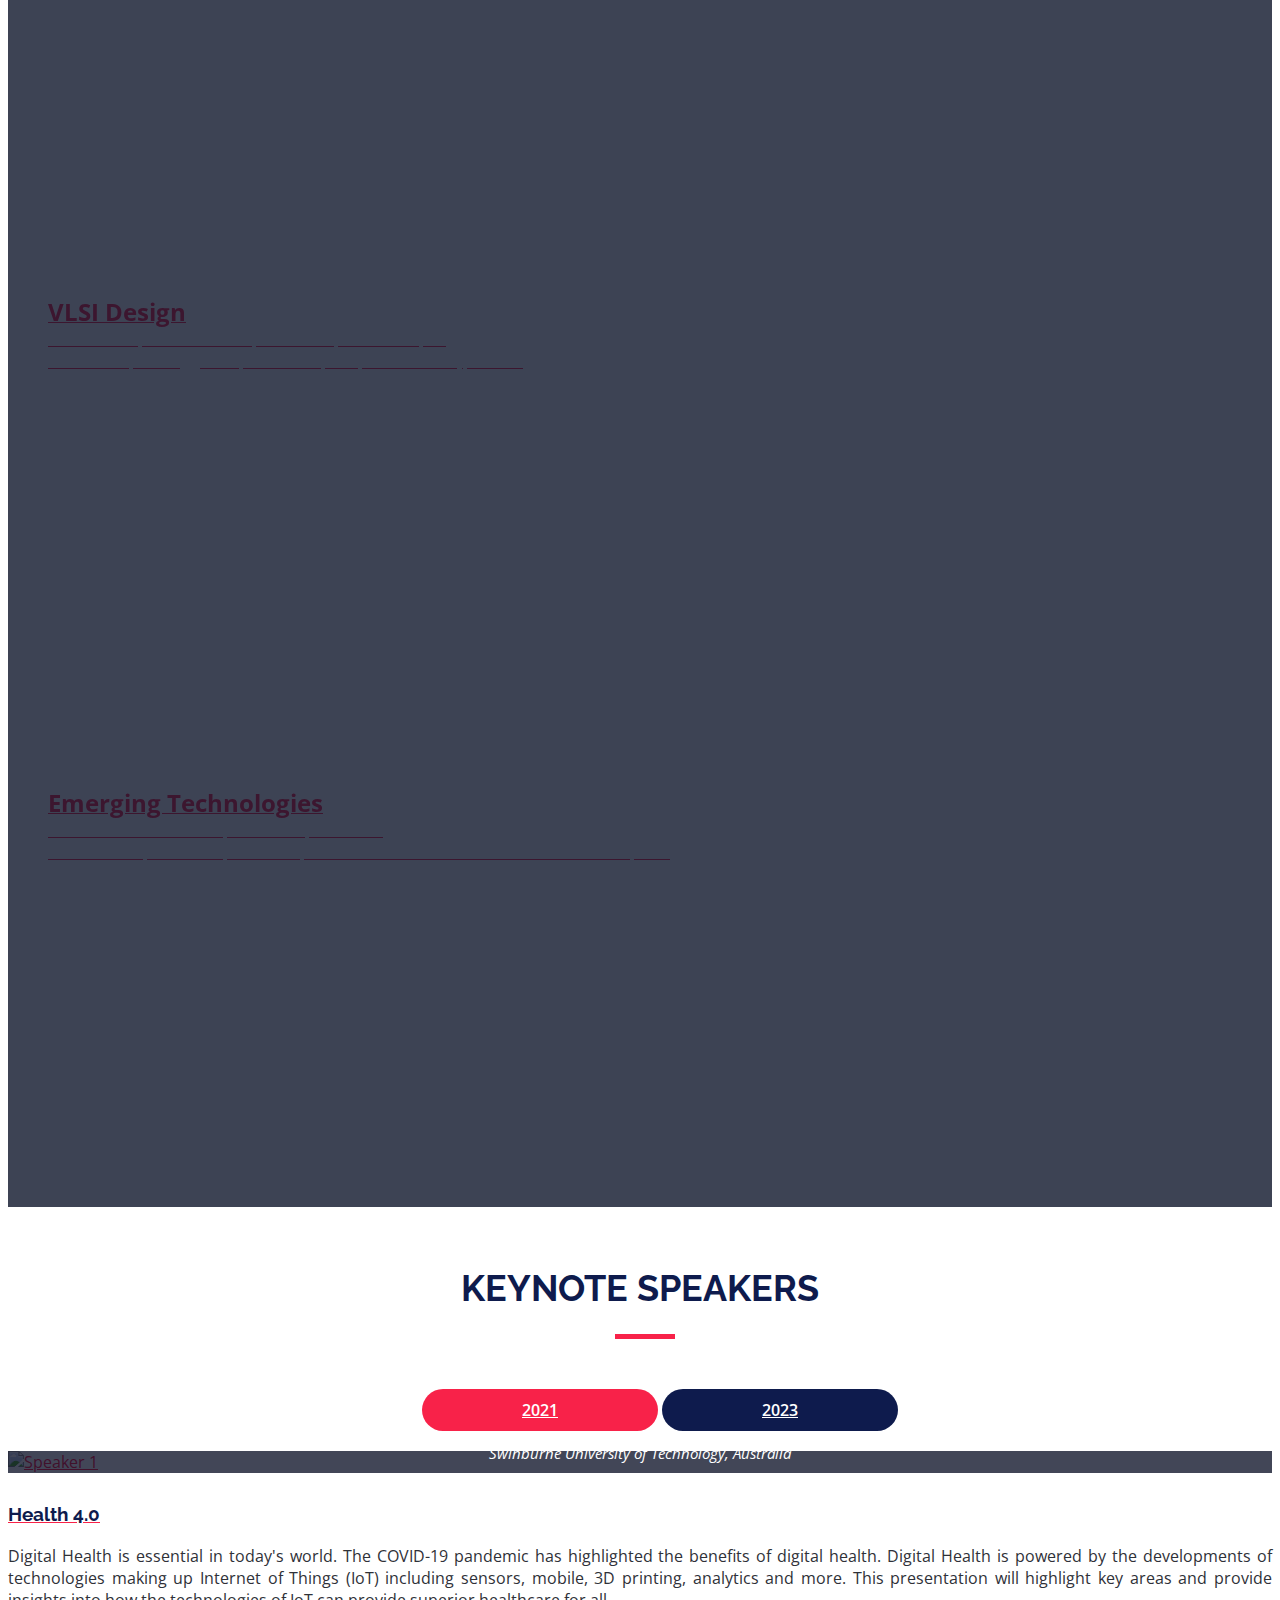
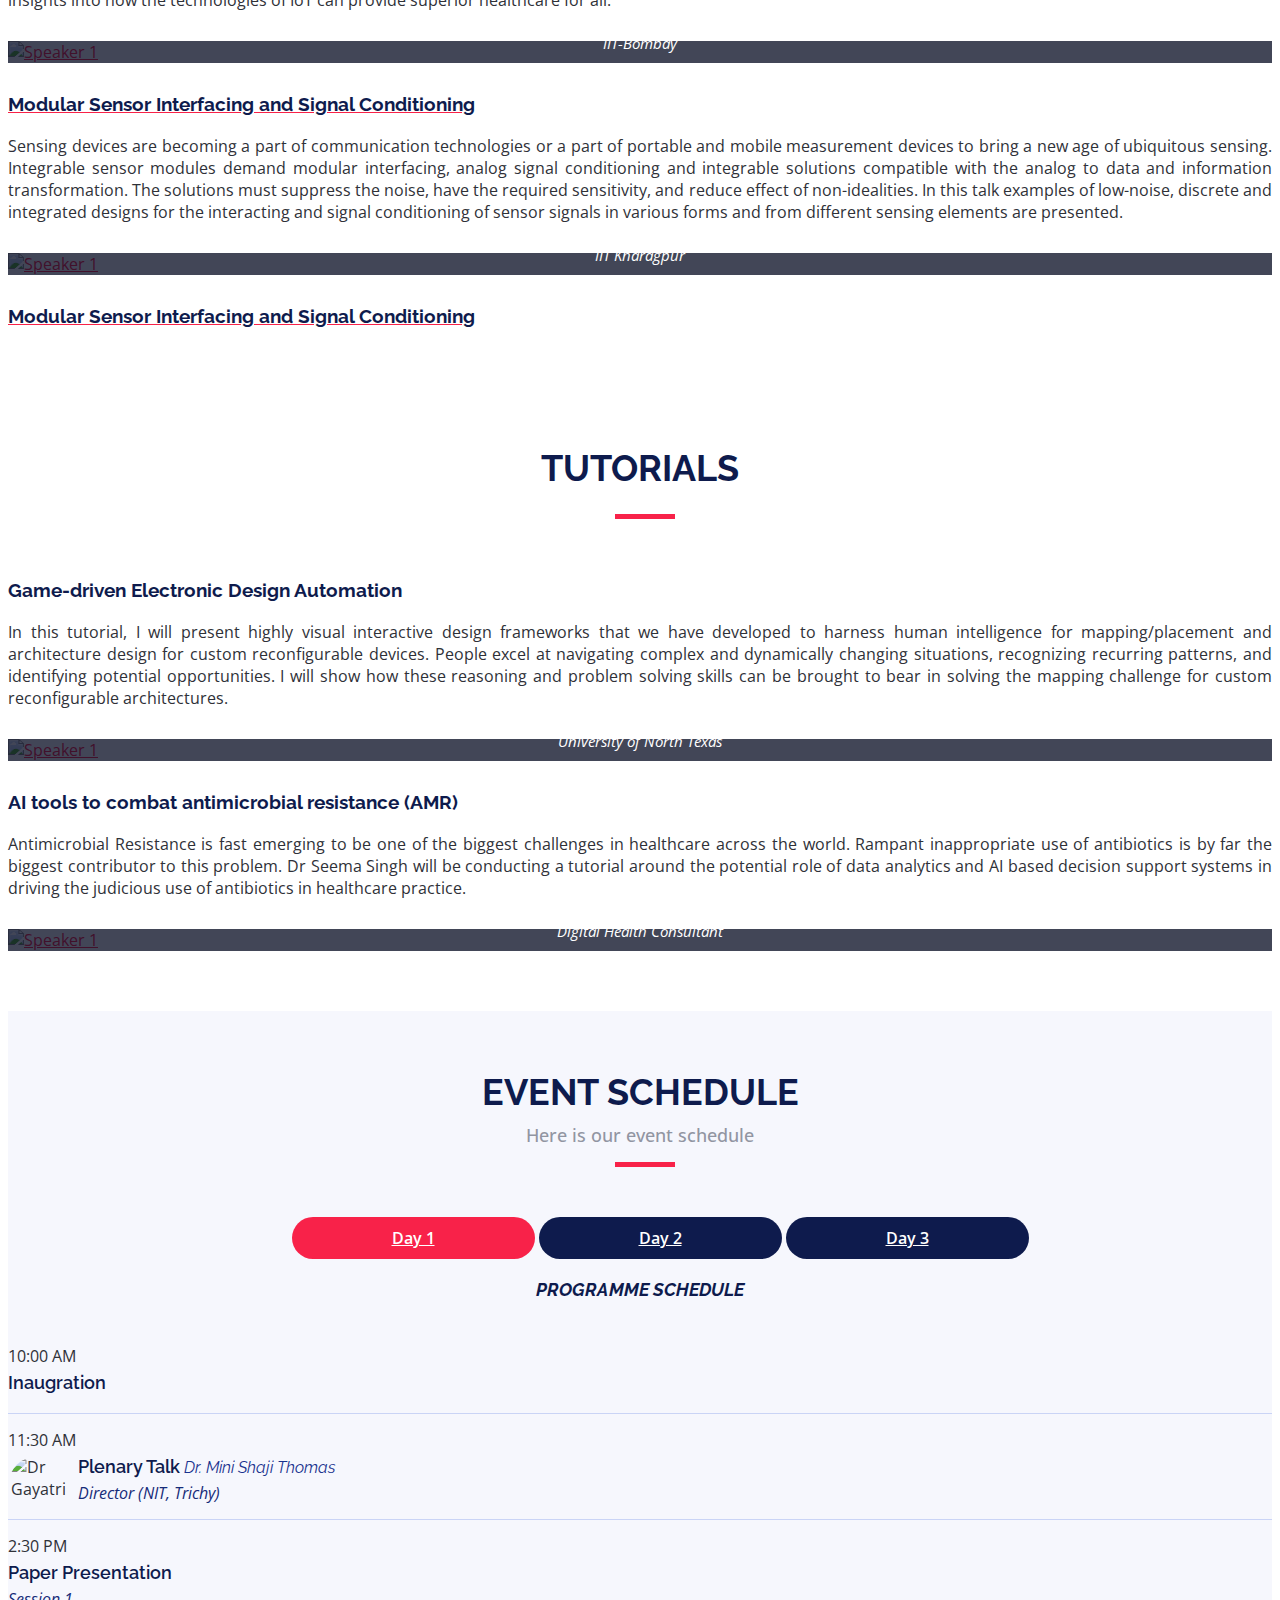
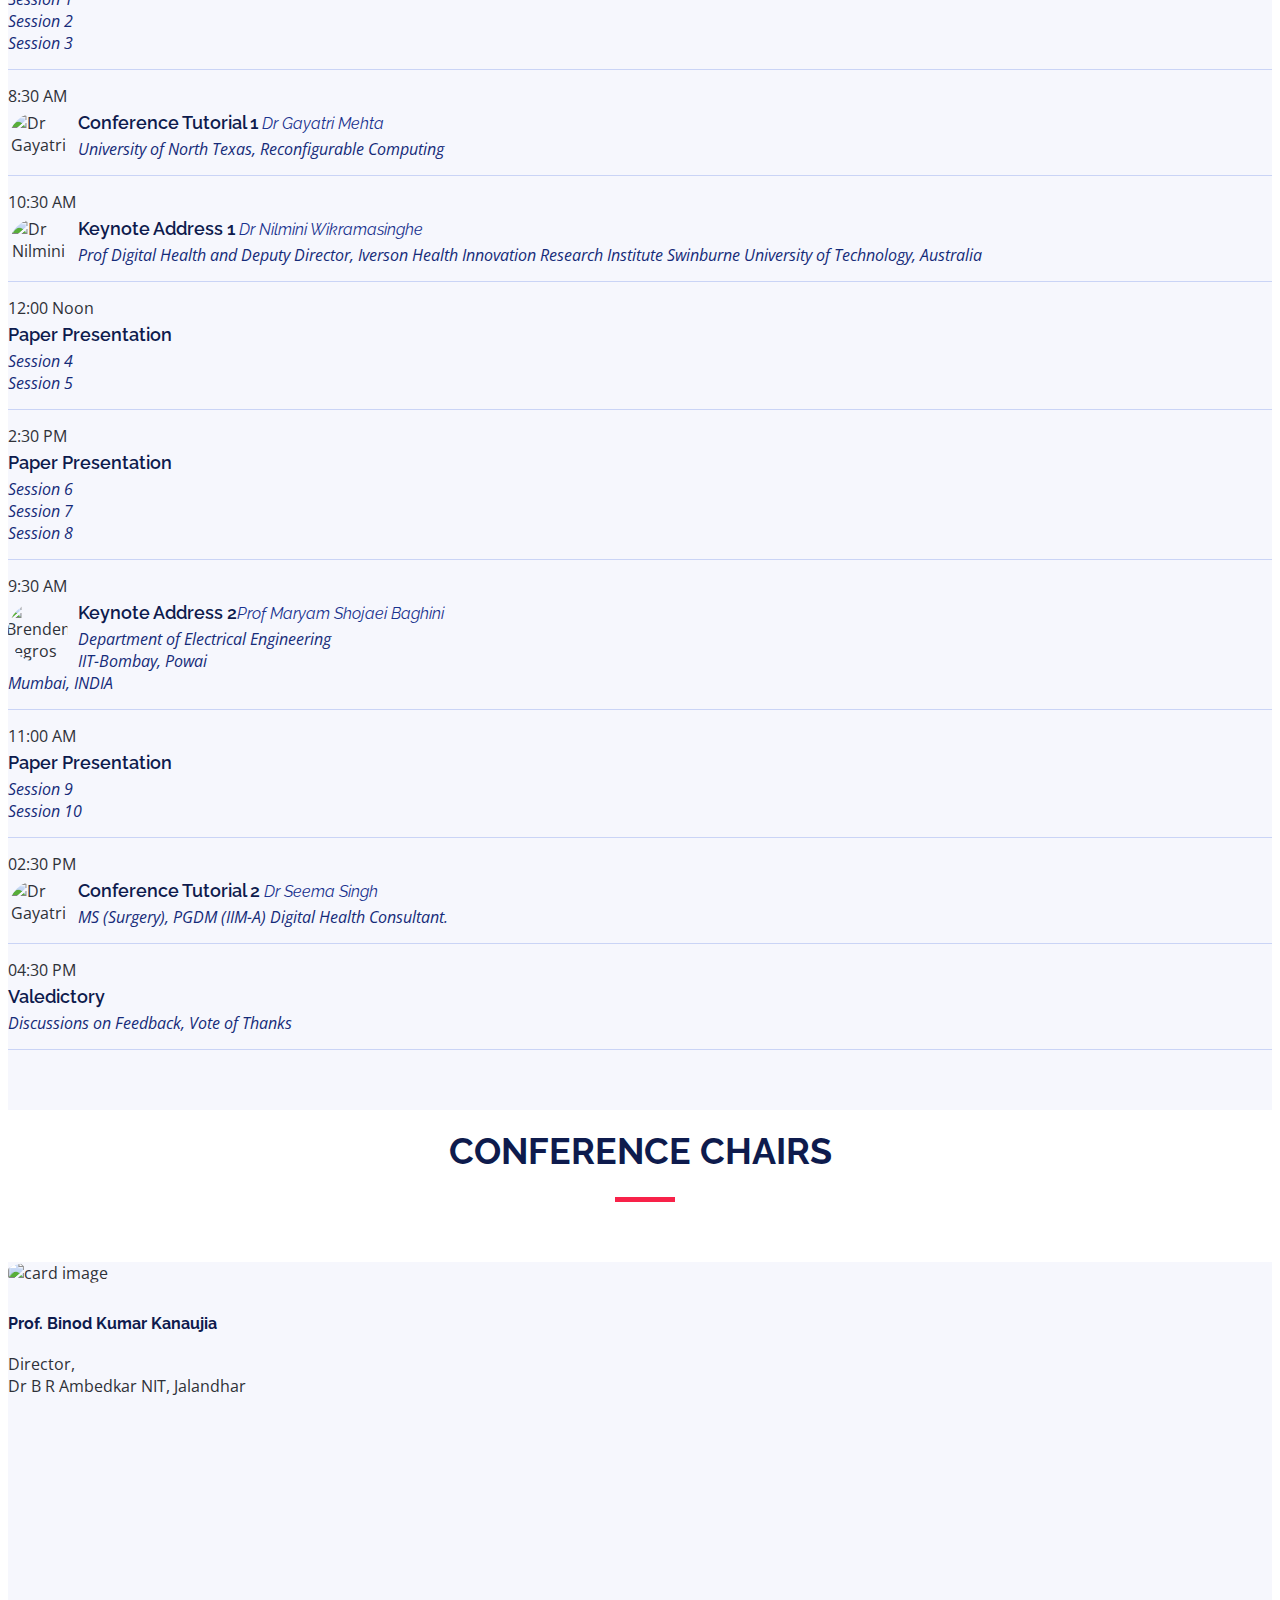
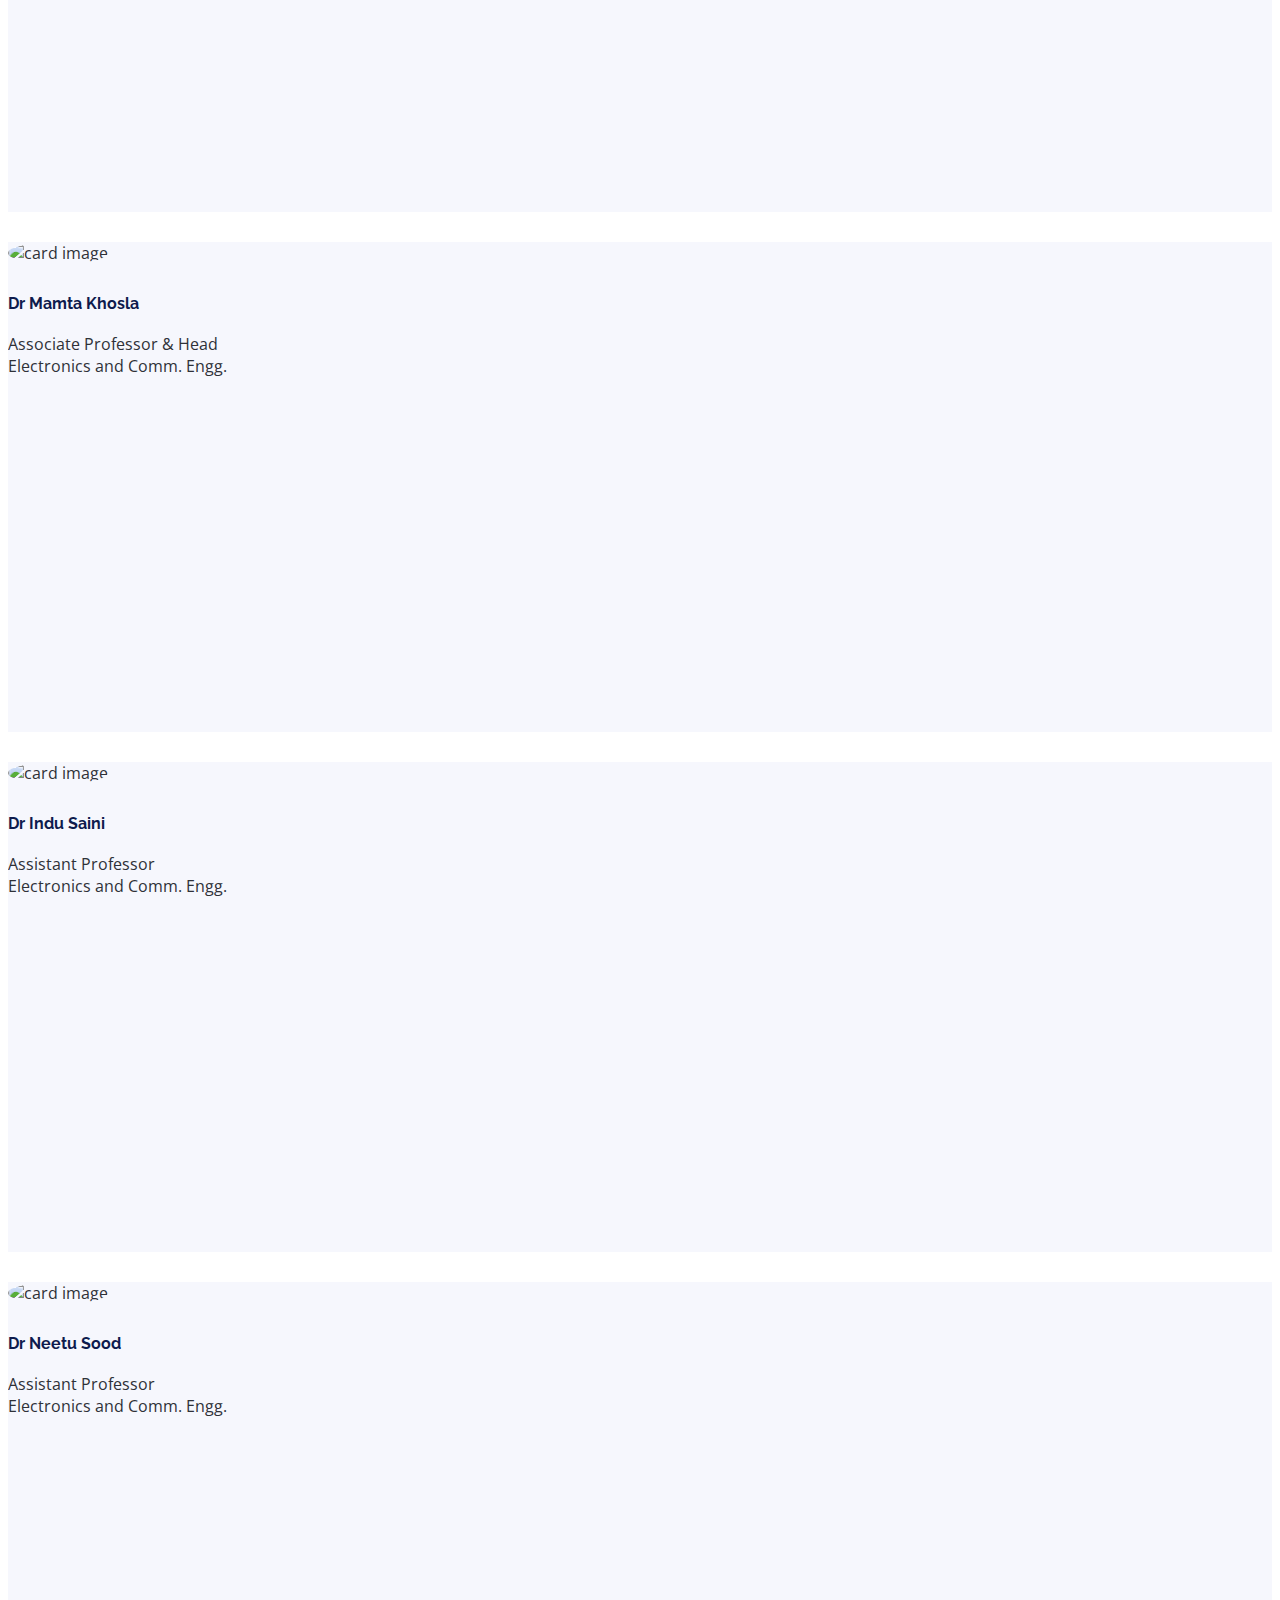
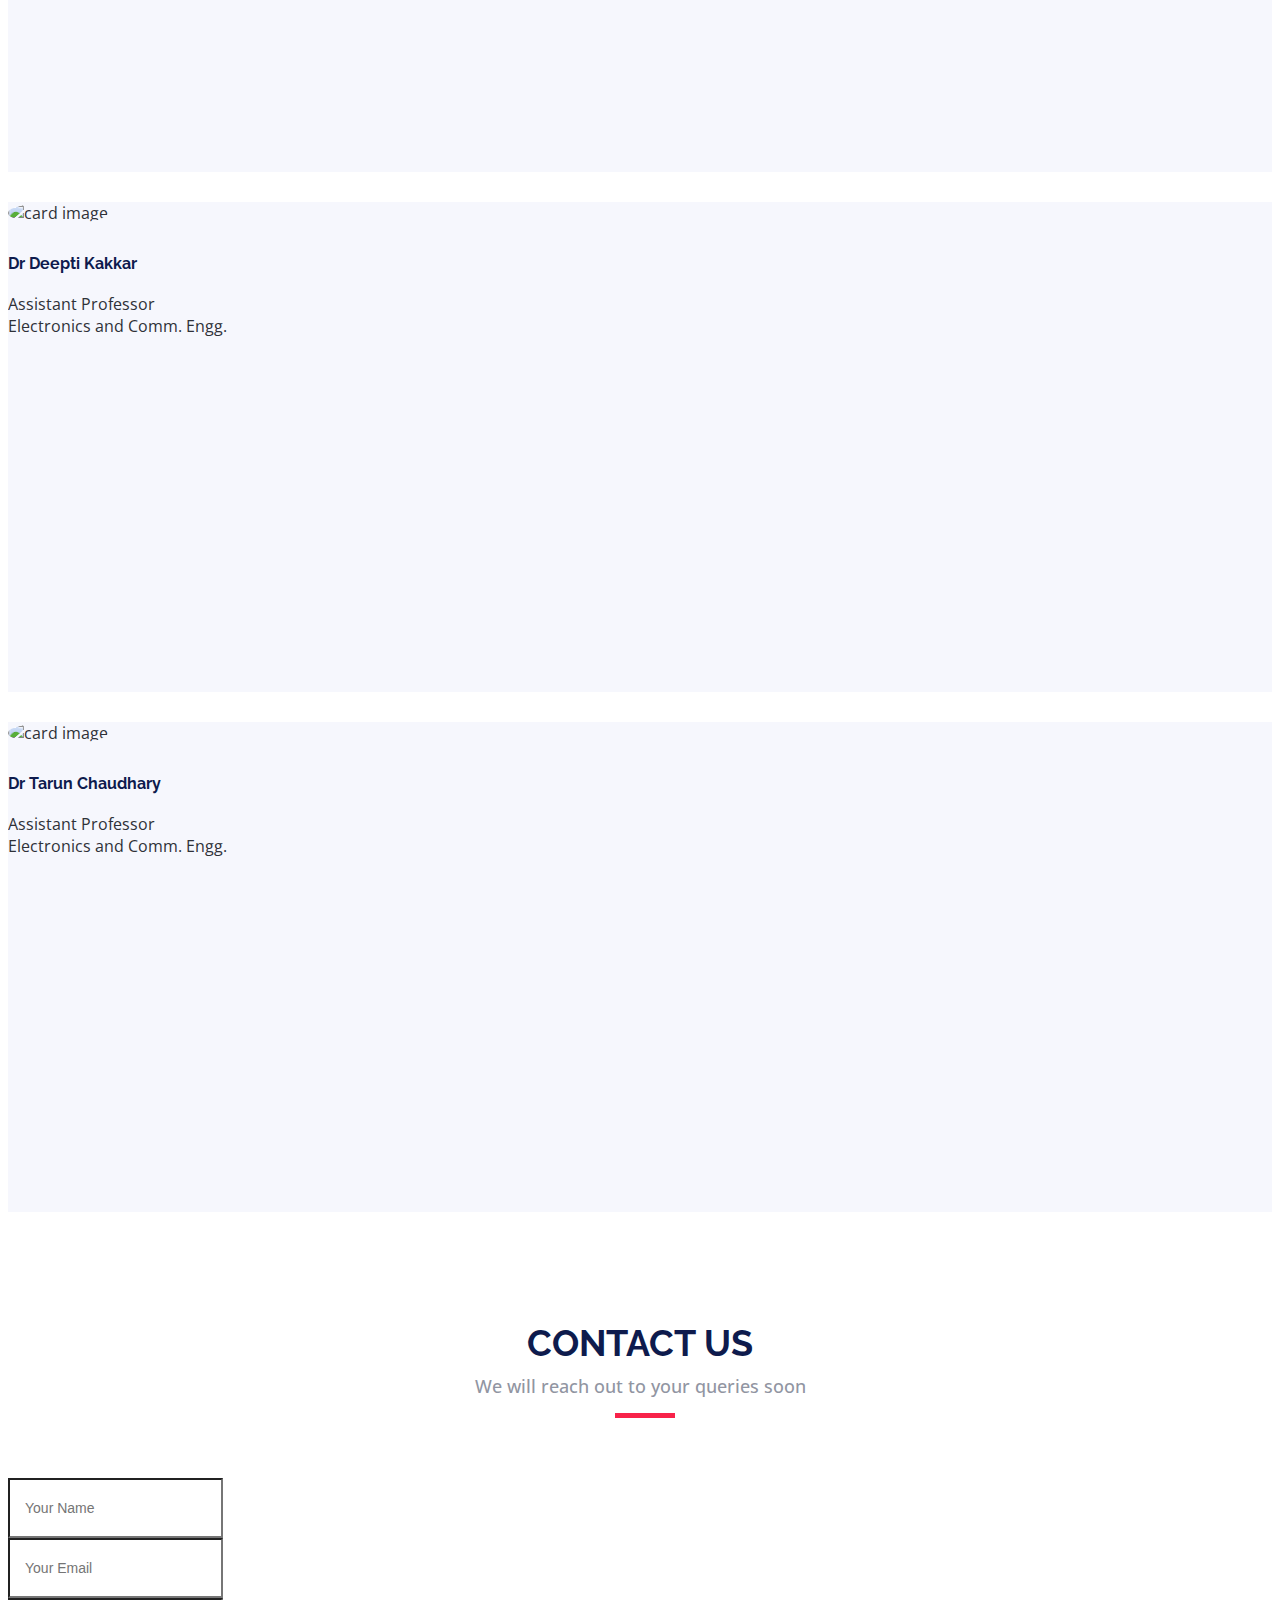
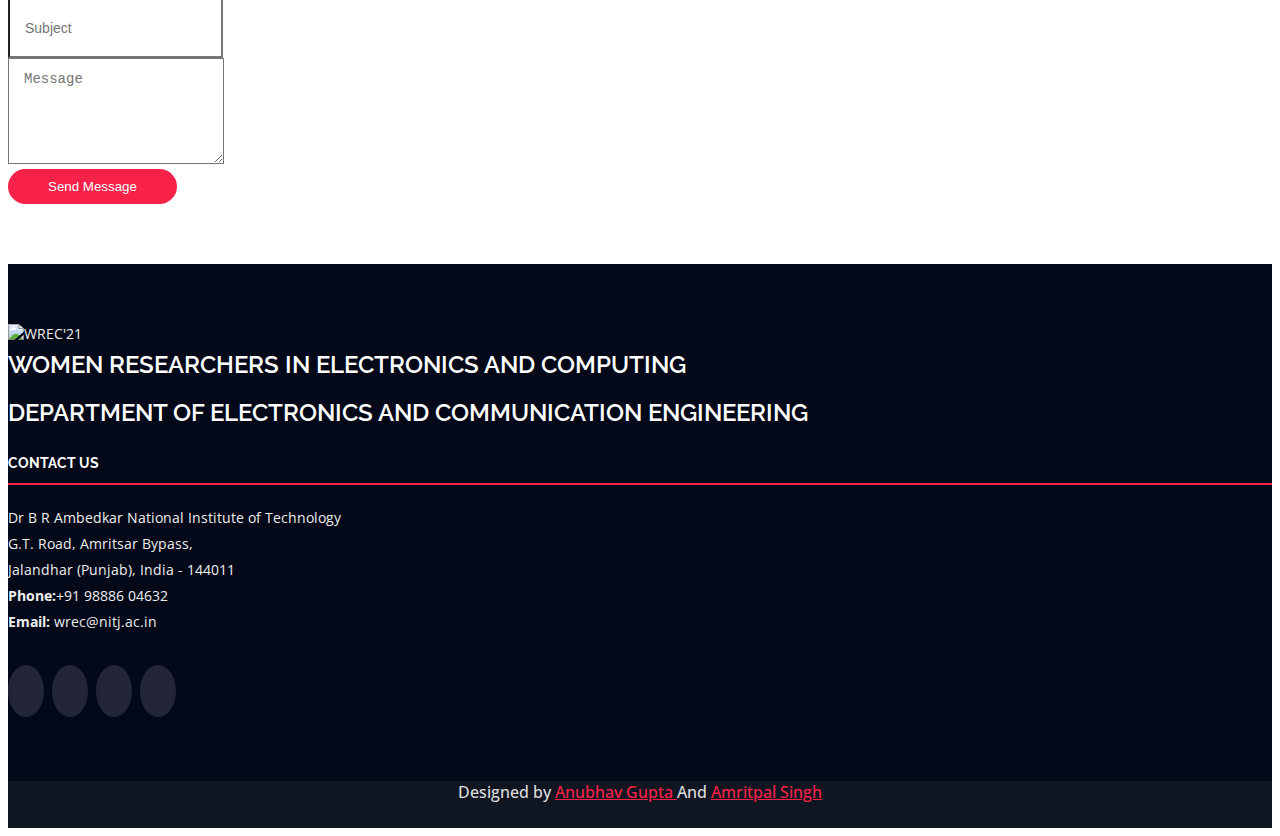
==== commit 353dc220: "director" ====
--- a/index.html
+++ b/index.html
@@ -981,8 +981,8 @@
                   <div class="card" style="height: 550px; background-color: rgb(246, 247, 253);">
                     <div class="card-body text-center">
                       <p><img class=" img-fluid" style="border-radius: 35%; width: 275px; height: 310px;"
-                          src="https://www.nitj.ac.in/images/admin_page/Director_n.jpg" alt="card image"></p>
-                      <h4>Prof. Lalit Kumar Awasthi</h4>
+                          src="https://www.nitj.ac.in/images/admin_page/Director/Director___NITJ.png" alt="card image"></p>
+                      <h4>Prof. Binod Kumar Kanaujia</h4>
                       <p class="card-text">Director,<br>
                         Dr B R Ambedkar NIT, Jalandhar</p>
                     </div>
@@ -993,25 +993,9 @@
                     <div class="card-body text-center mt-4">
                       <h3 style="padding-bottom: 5px;">CHIEF PATRON</h3>
                       <p class="card-text" style=" font-size: small; text-align: justify;text-justify: inter-word;">
-                        Prof. Lalit Kumar Awasthi, is presently the Director at Dr B R Ambedkar National Institute of
+                        Prof. Binod Kumar Kanaujia, is presently the Director at Dr B R Ambedkar National Institute of
                         Technology,
-                        Jalandhar. He has done his PhD from IIT Roorkee and his areas of specialization are Distributed
-                        Computing,
-                        and Wireless Sensor networks. He has published more than 200 research articles in journals and
-                        conferences
-                        and has 4 IPRs to his credit. He is an educational leader and has played a dominant role in the
-                        growth and
-                        building of many technical Institutions, where he has served in various capacities, as Director,
-                        Principle,
-                        Dean. Under his dynamic leadership, NIT Jalandhar has recorded a giant leap in NIRF rankings by
-                        more than 61
-                        places and is ranked 52nd among the top engineering institutes of the country. With his
-                        motivation, faculty
-                        has filed 45 IPRs and 02 technology transfers. Recently, with the aim to establish STI hub for
-                        technology
-                        development and dissemination, a DST funded project worth Rs. 2.49 Corers is sanctioned to the
-                        institute
-                        under his mentorship.</p>
+                        Jalandhar. </p>
 
                     </div>
                   </div>
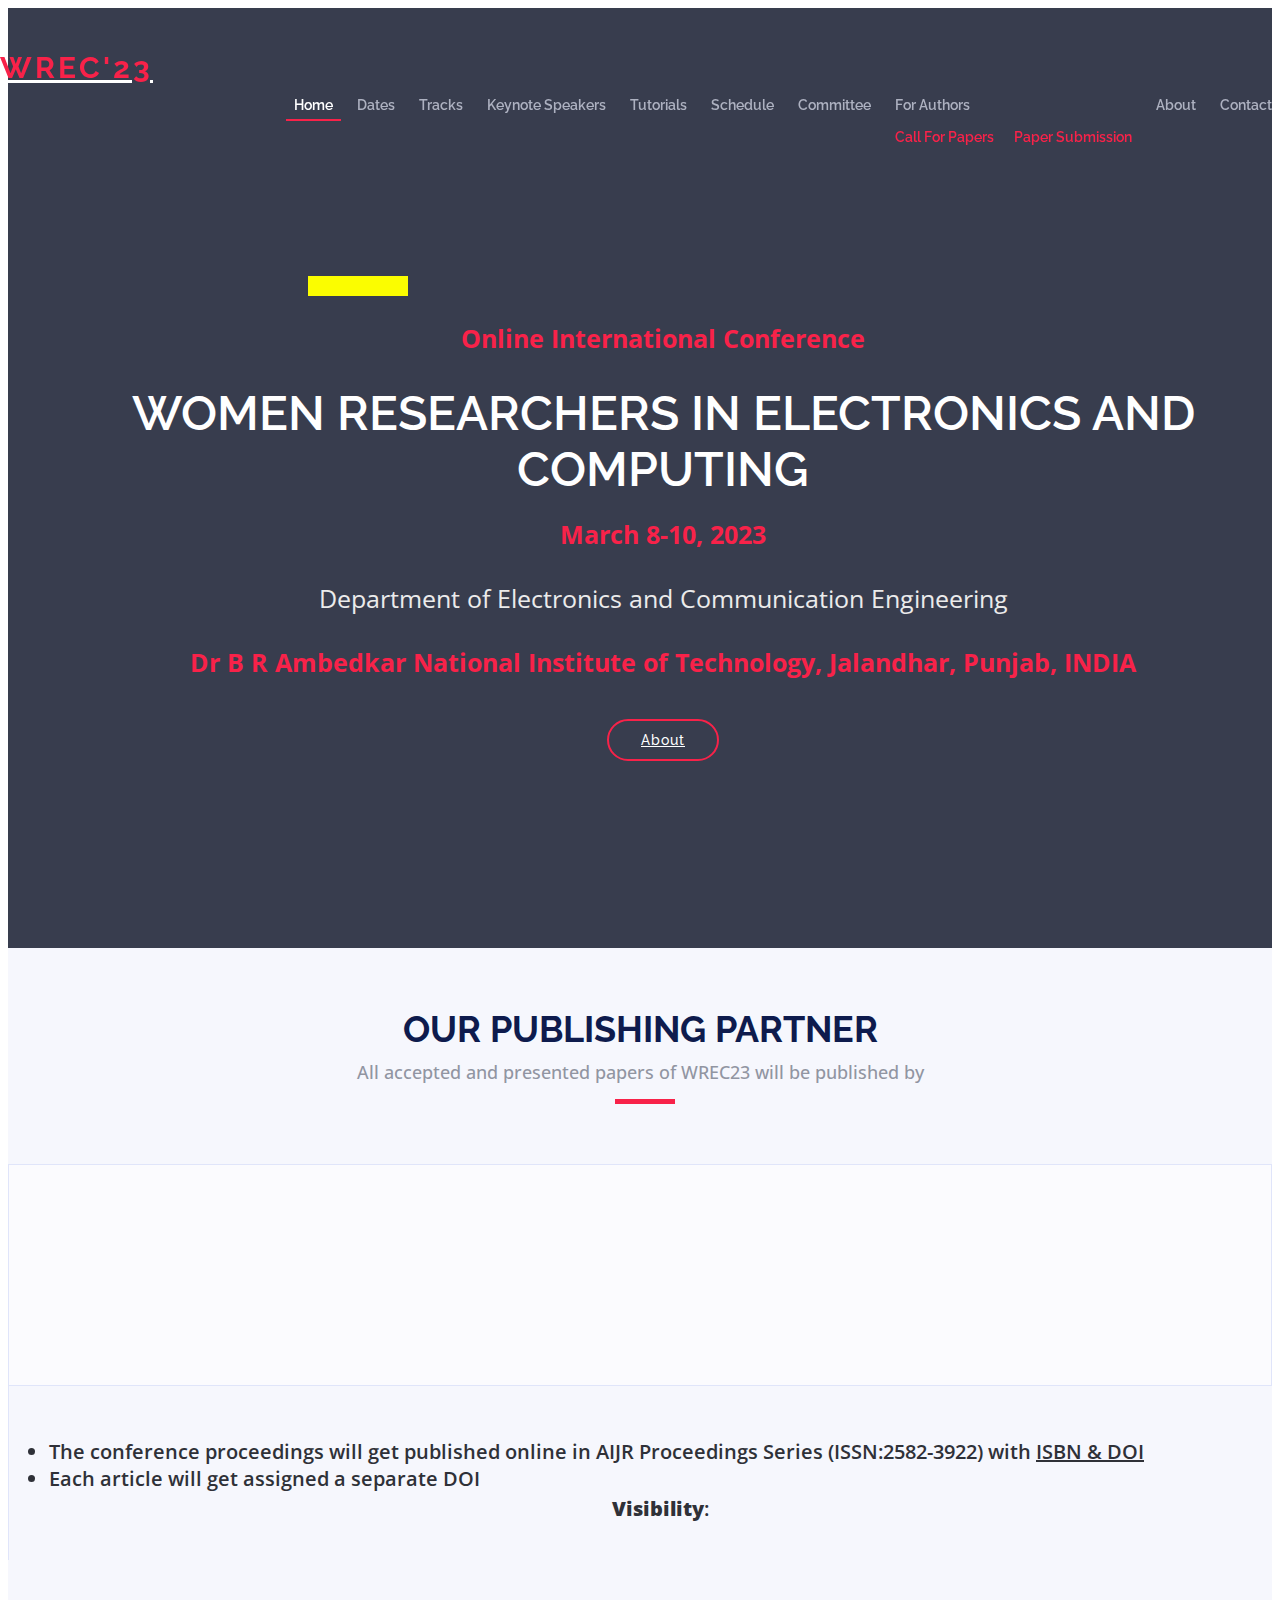
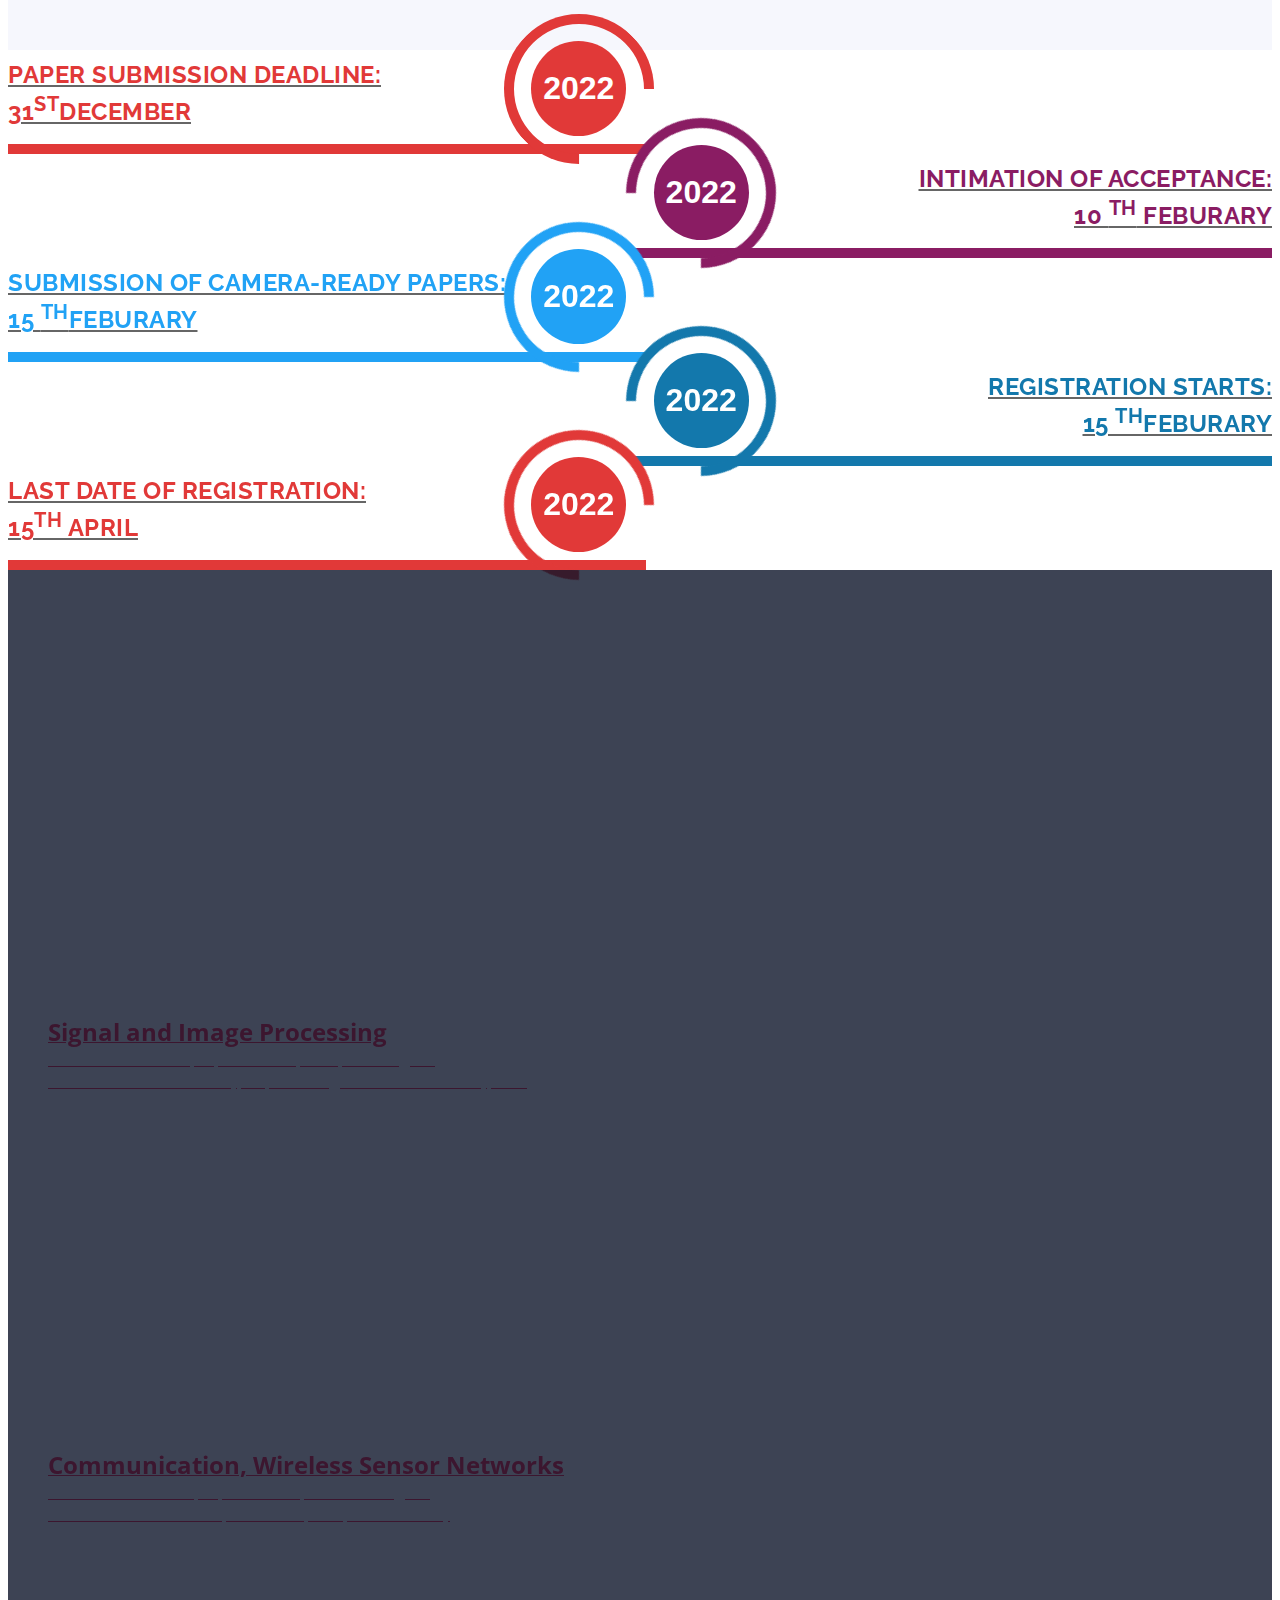
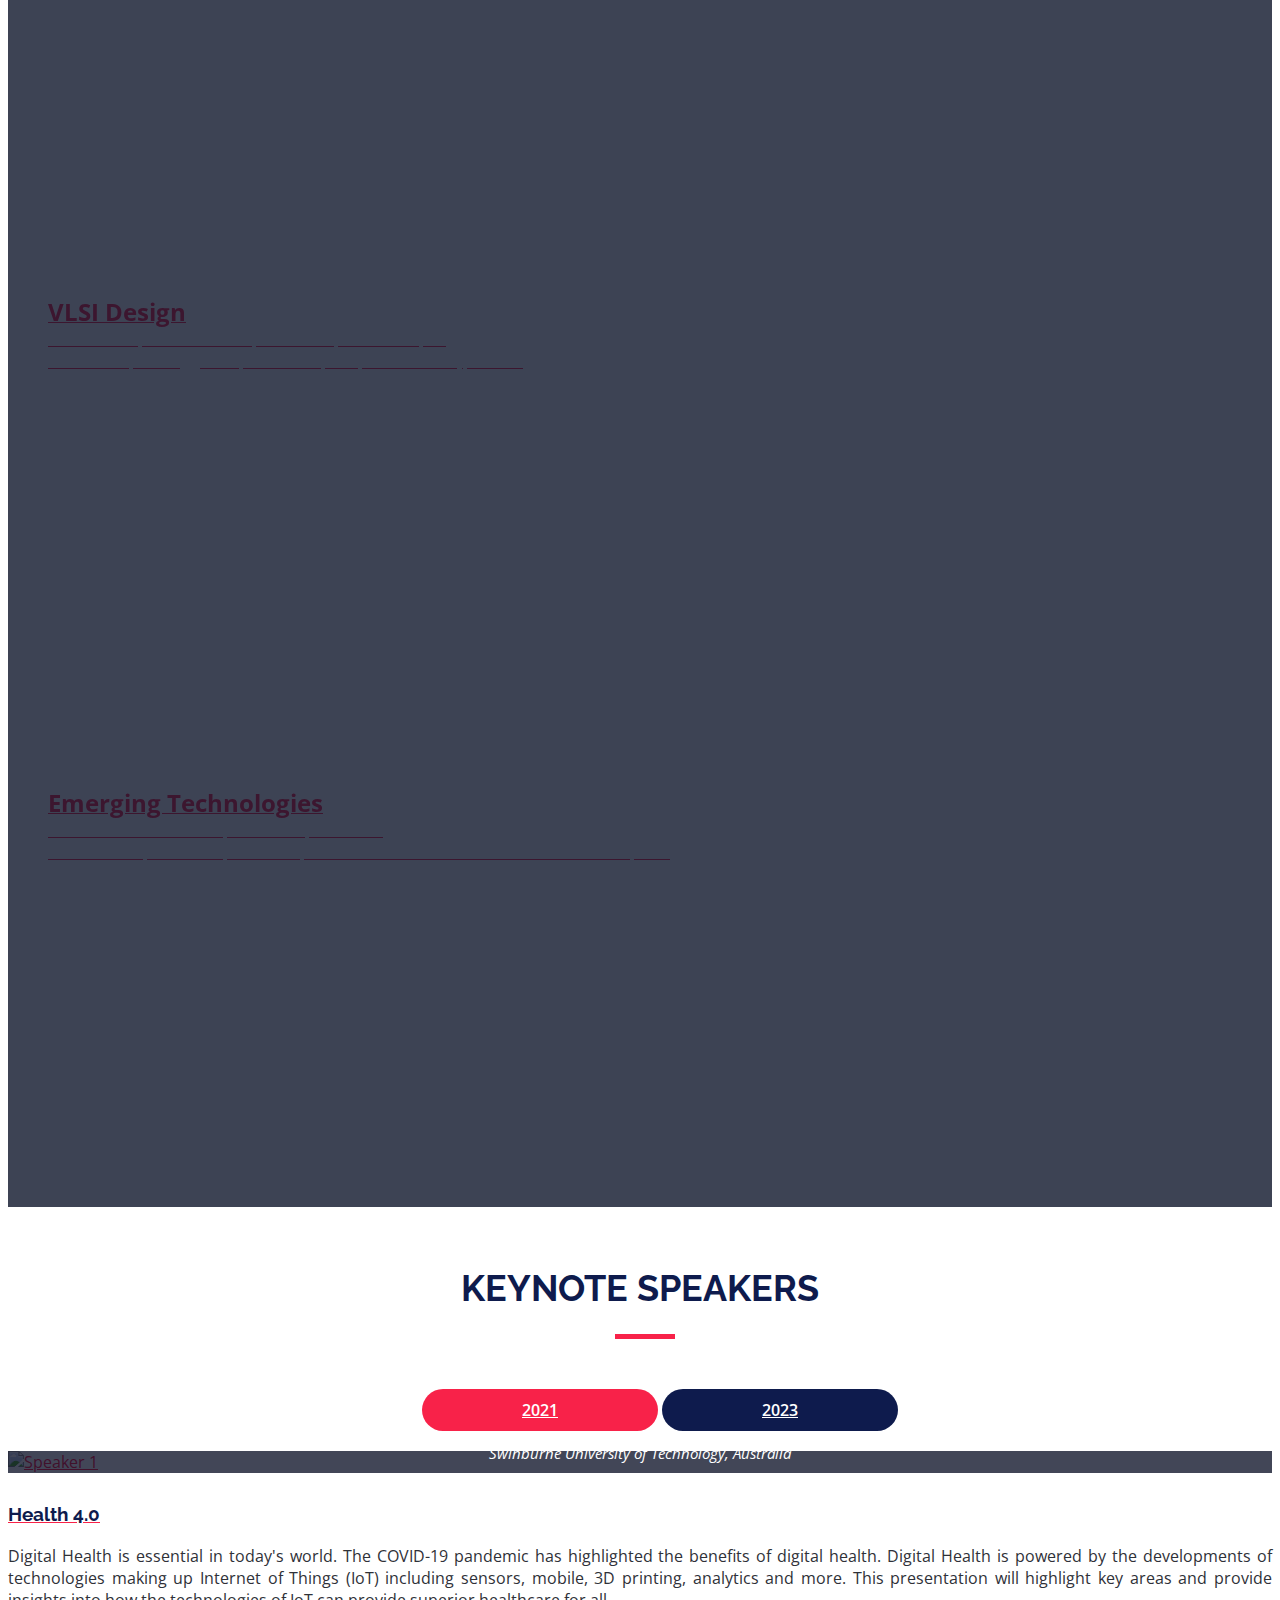
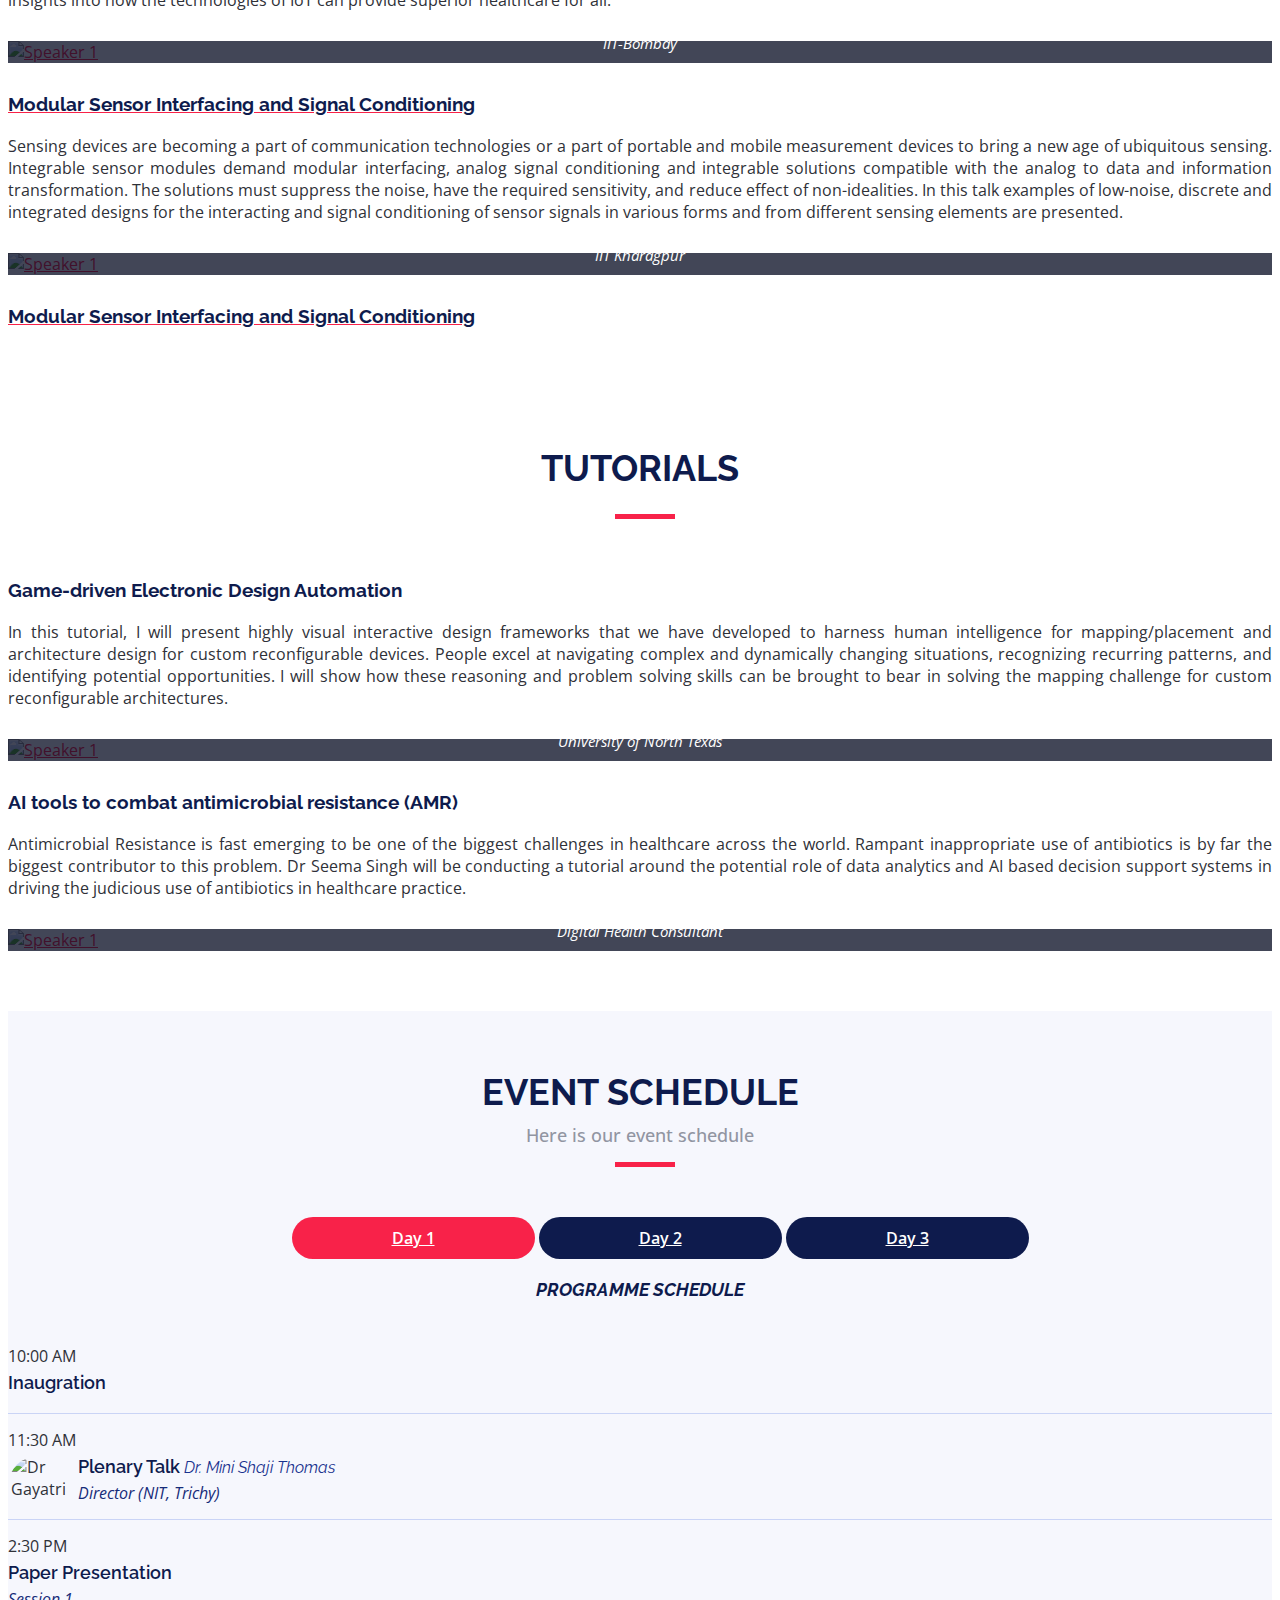
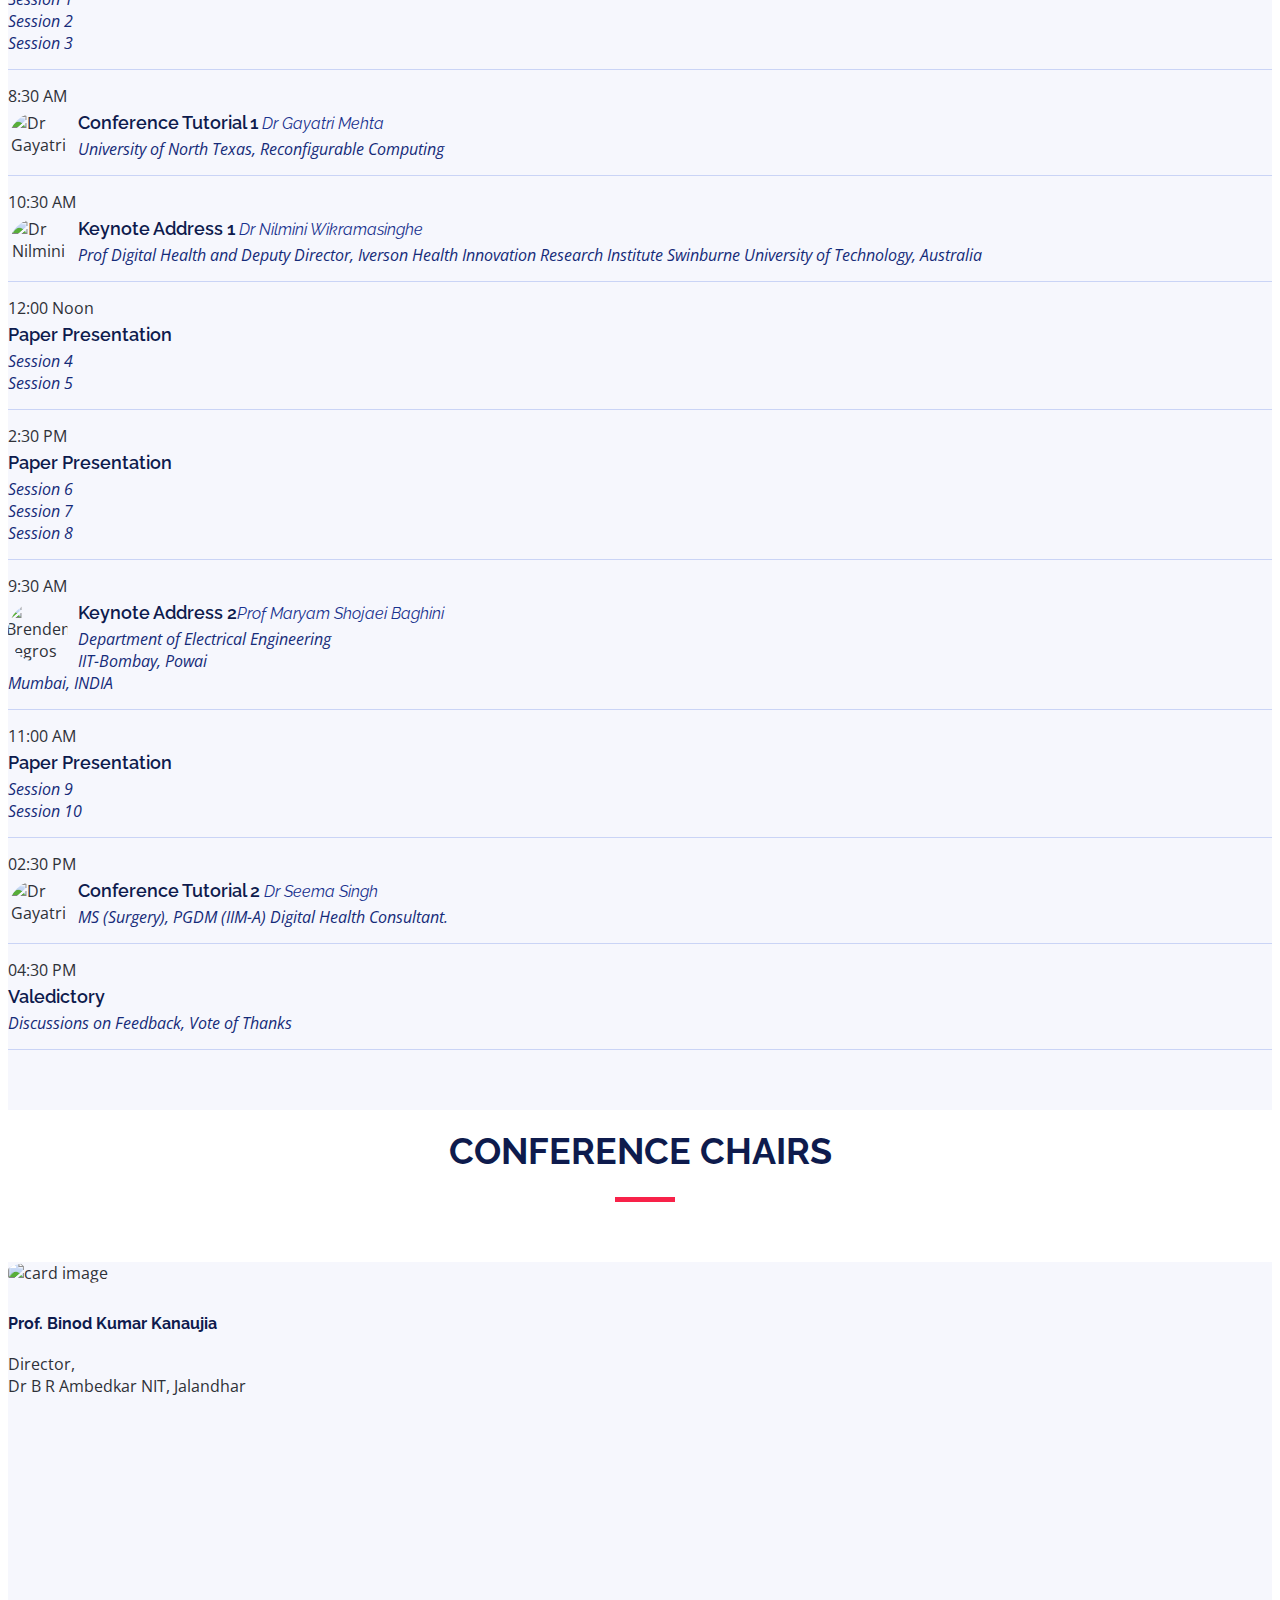
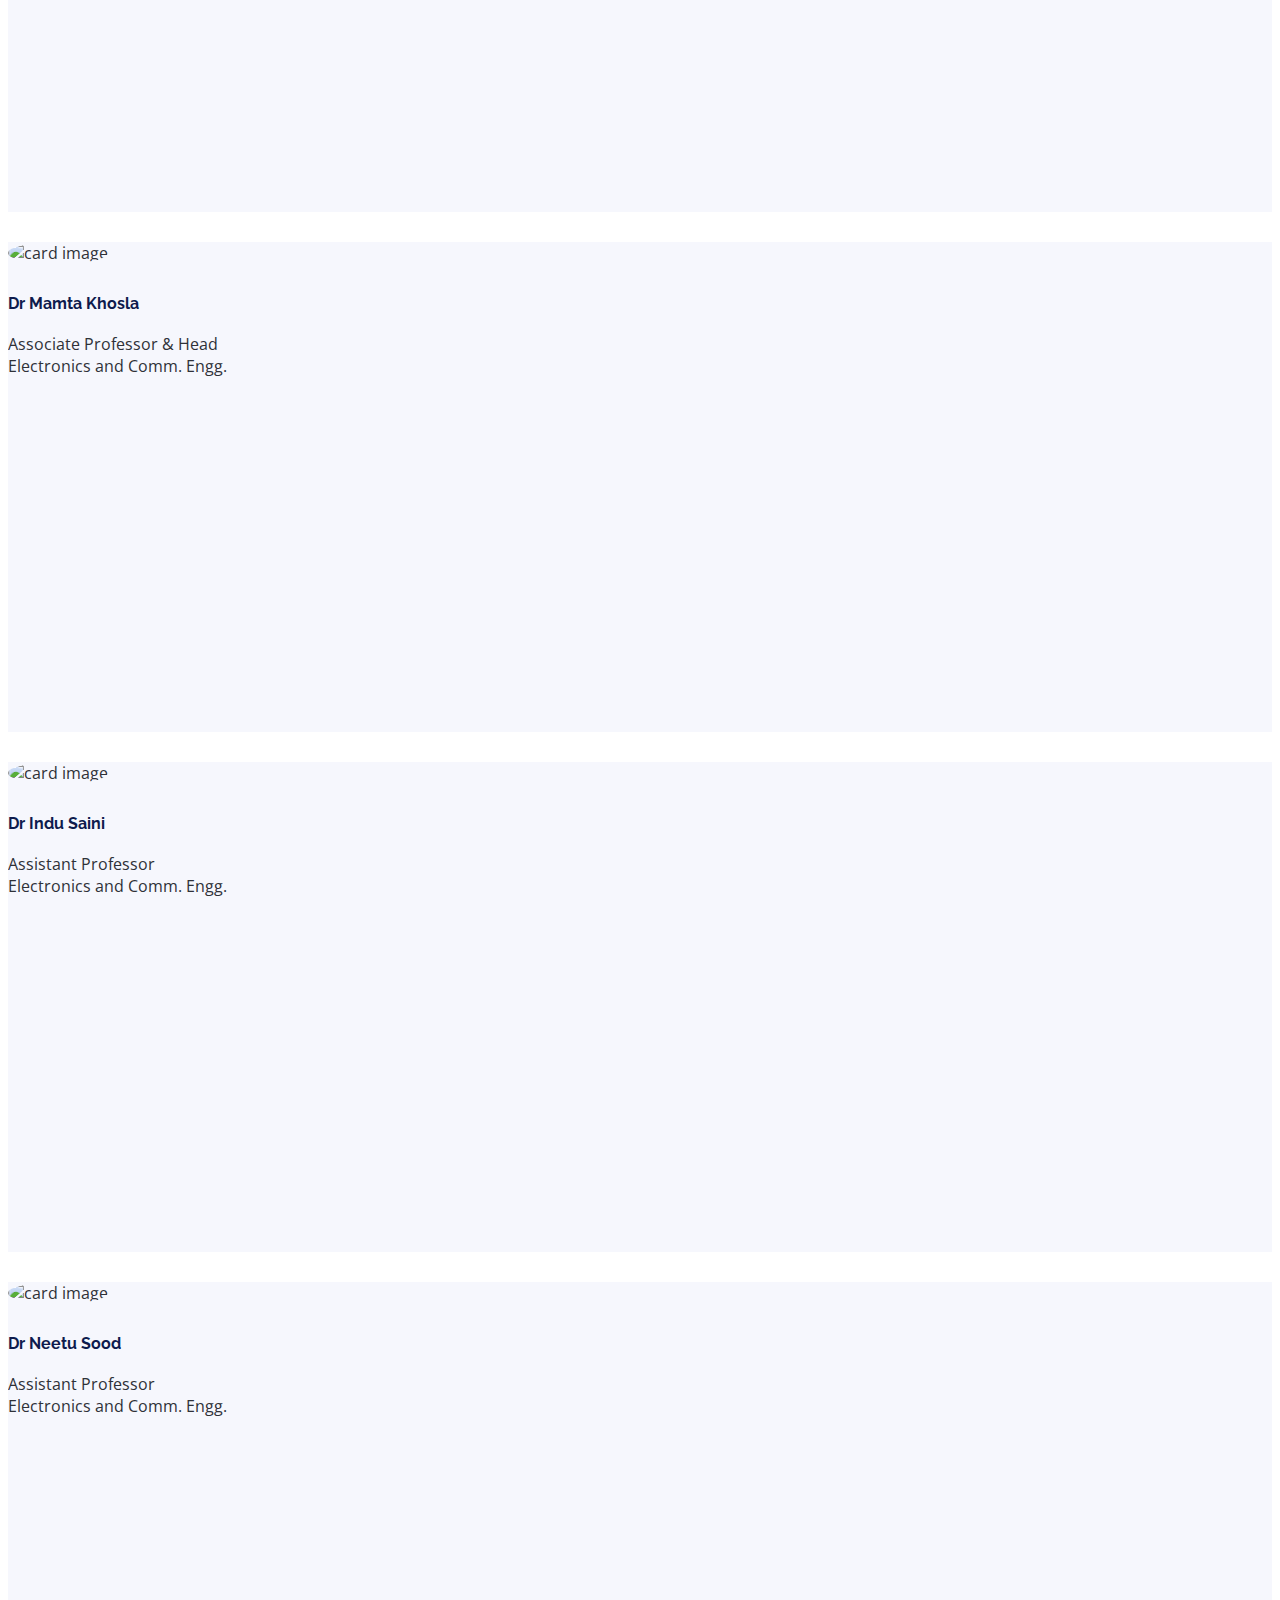
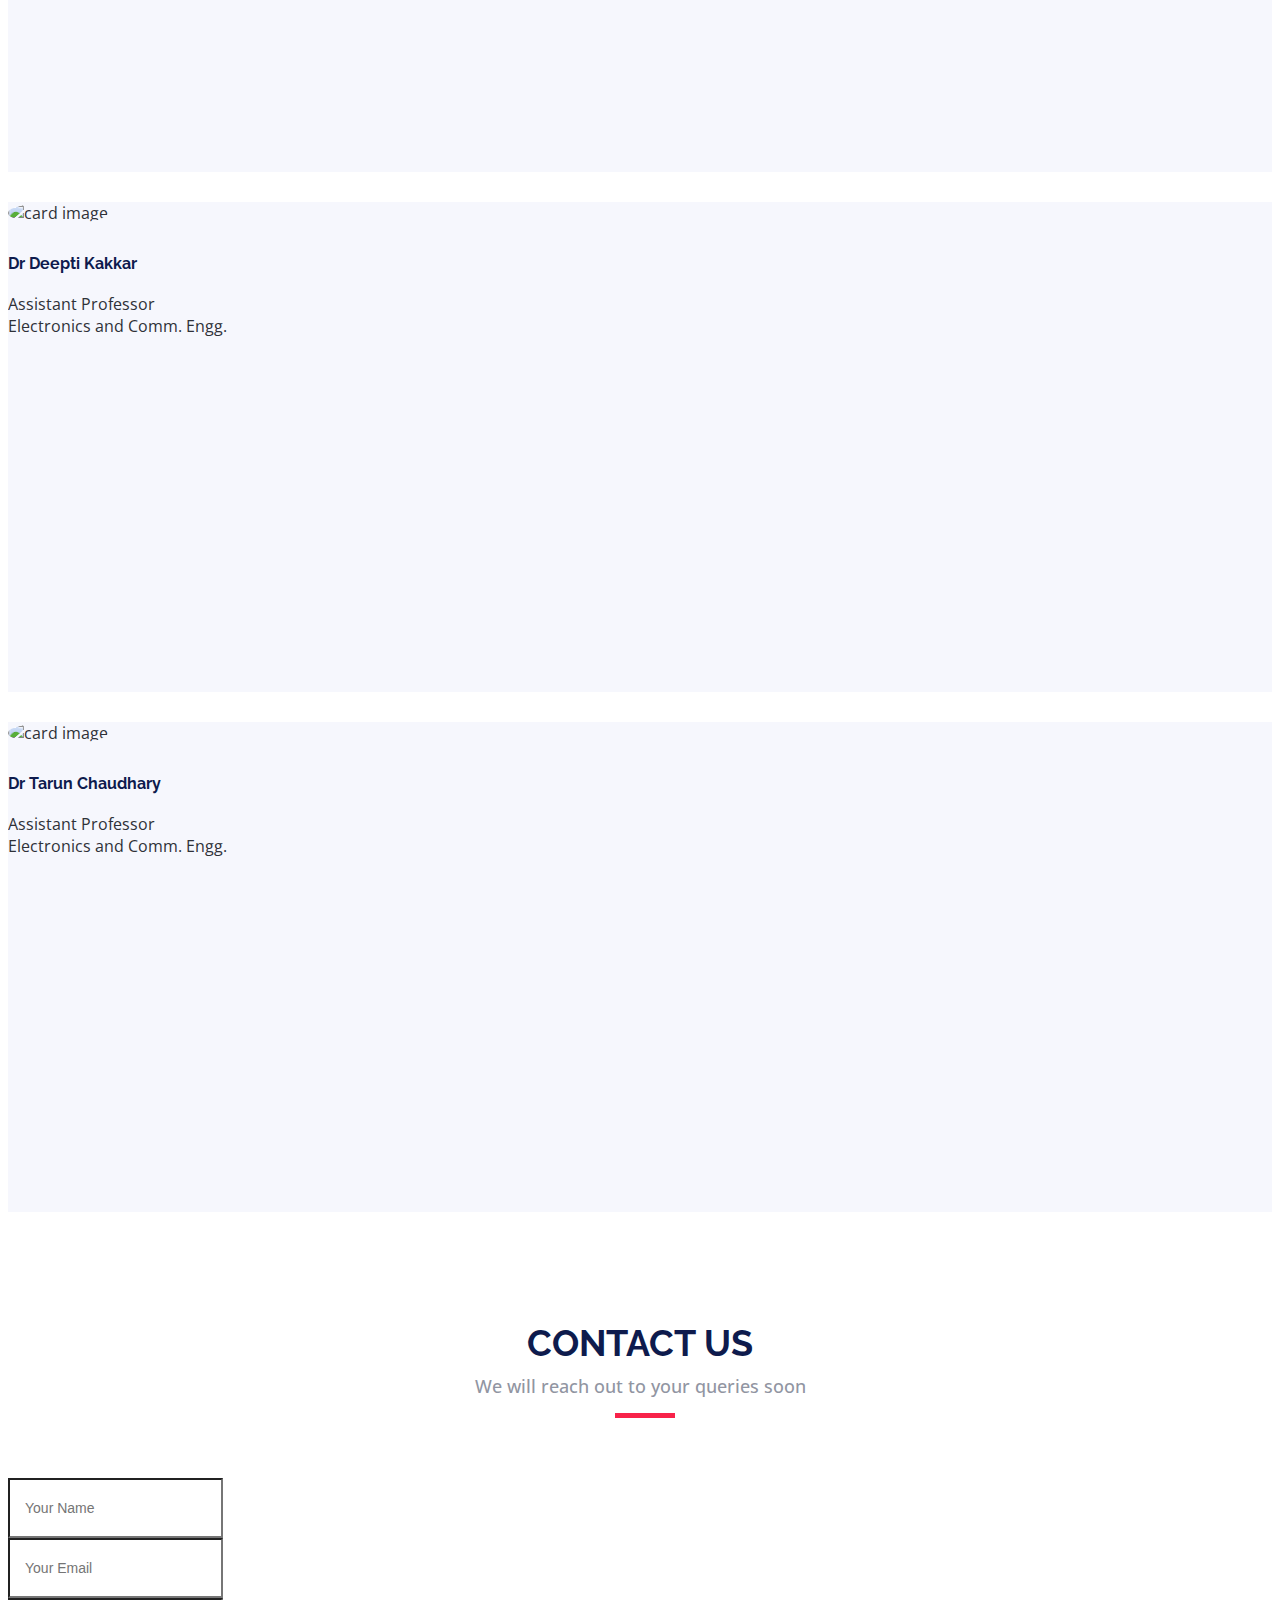
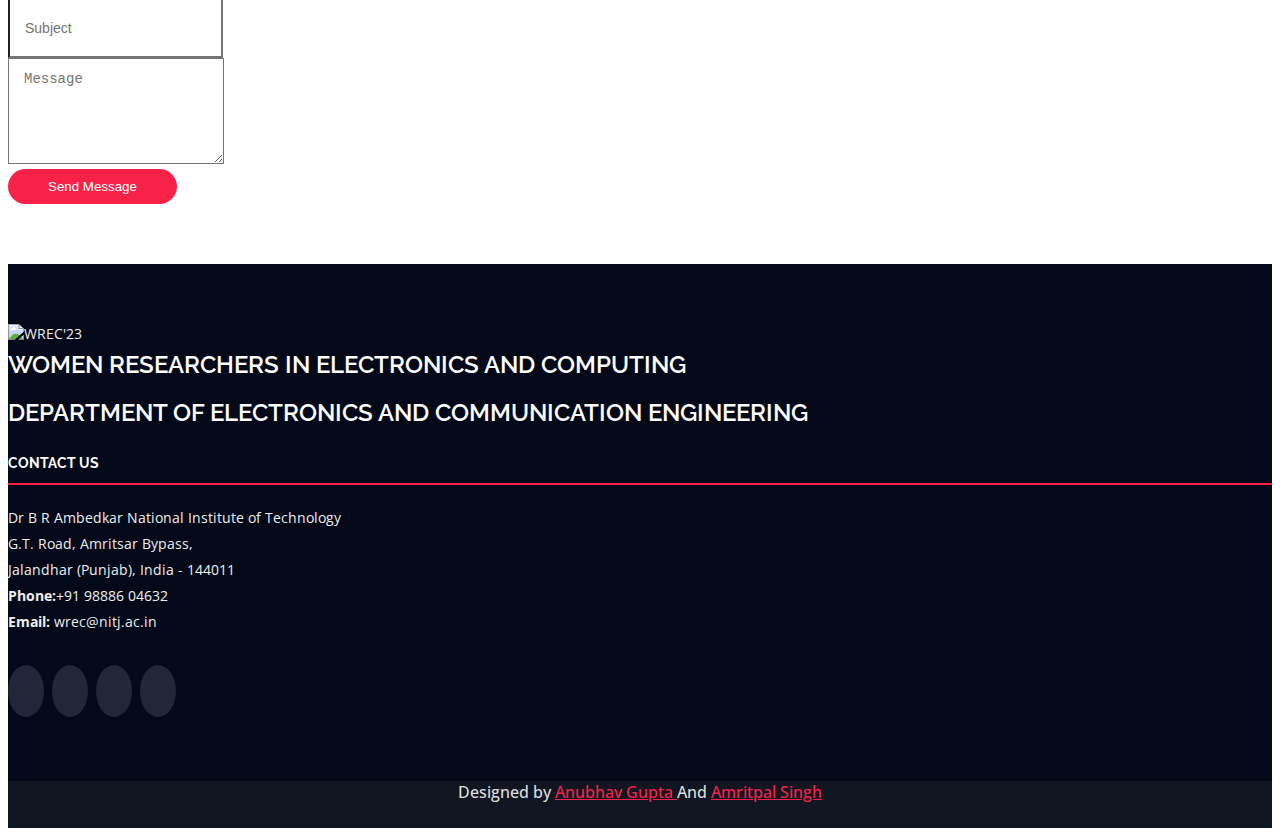
==== commit b78fa643: "year change" ====
--- a/index.html
+++ b/index.html
@@ -1306,7 +1306,7 @@
         <div class="row">
 
           <div class="col-lg-8 col-md-6 footer-info">
-            <img src="assets/img/logo.png" alt=" WREC'21">
+            <img src="assets/img/logo.png" alt=" WREC'23">
             <p style="font-size: x-large;font-weight: 600; text-transform: uppercase;">Women Researchers in
               Electronics and Computing<br><br>
               Department Of Electronics And Communication Engineering<br>
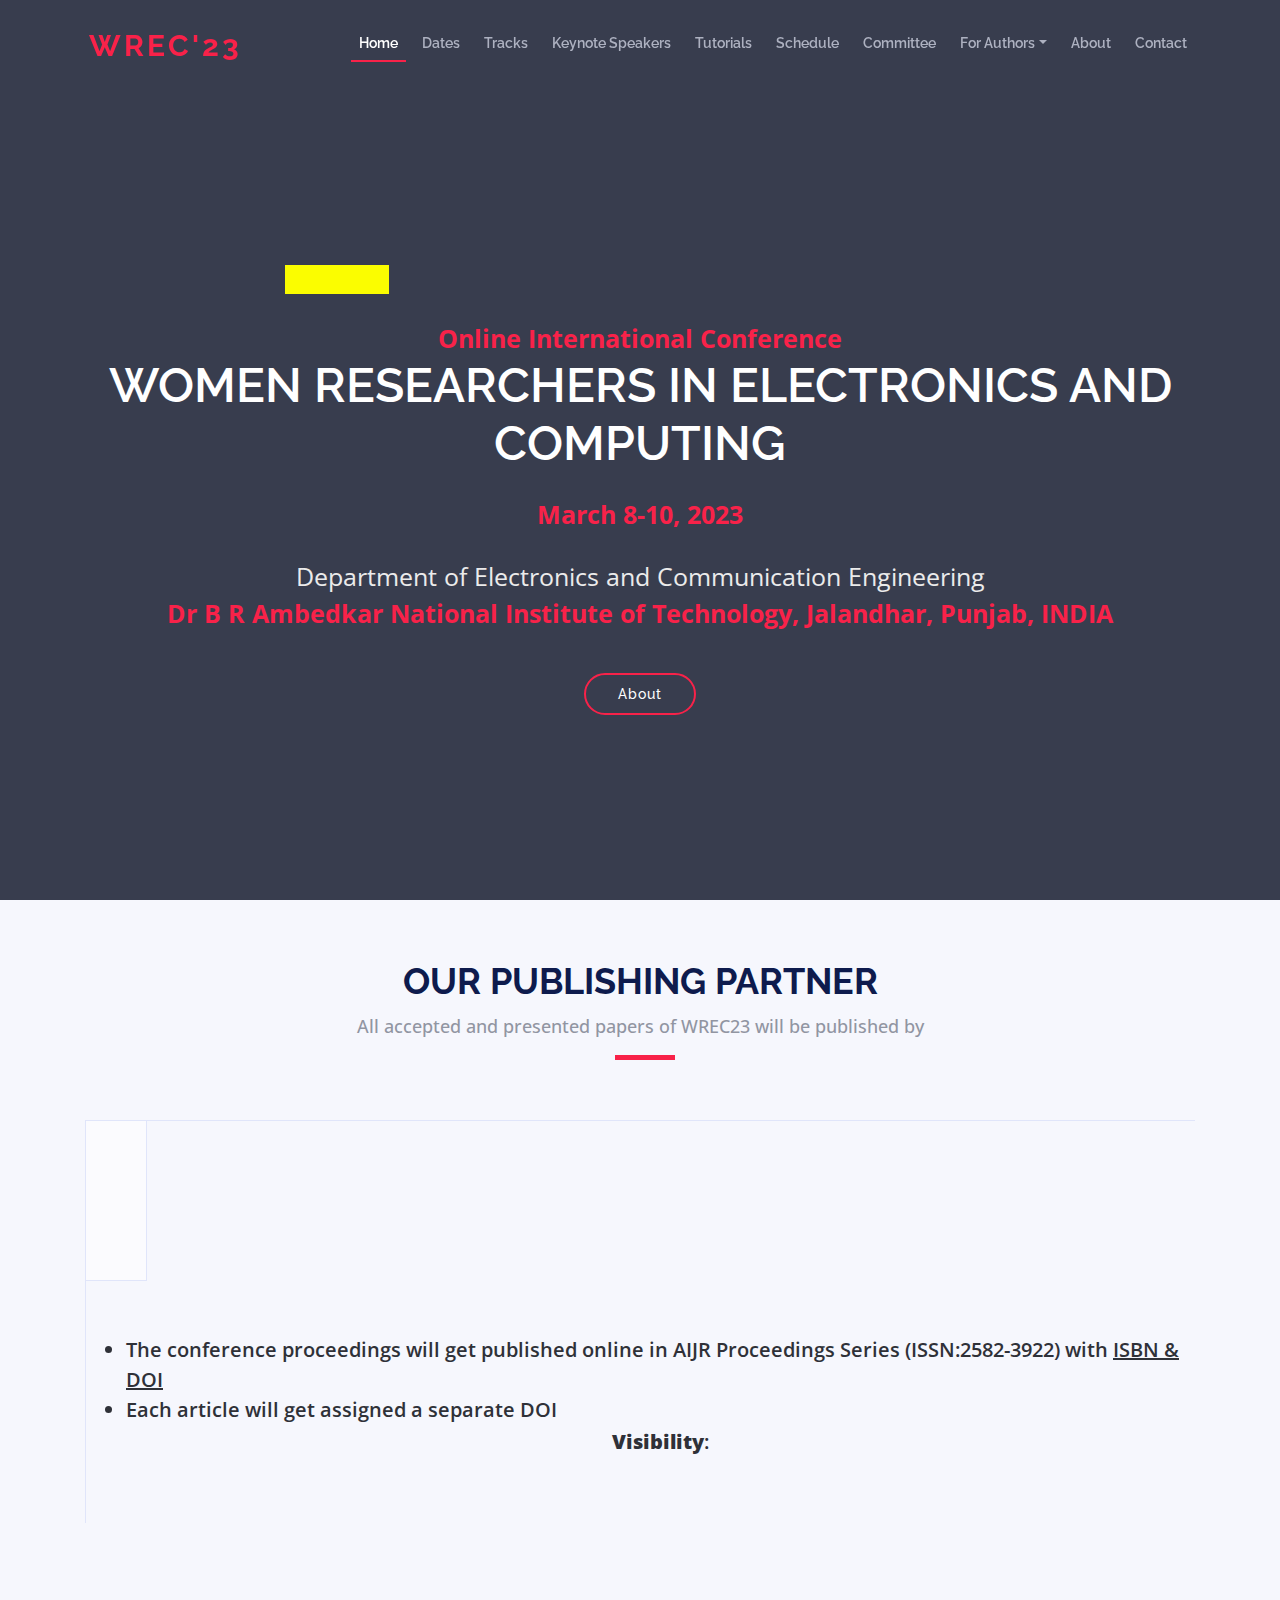
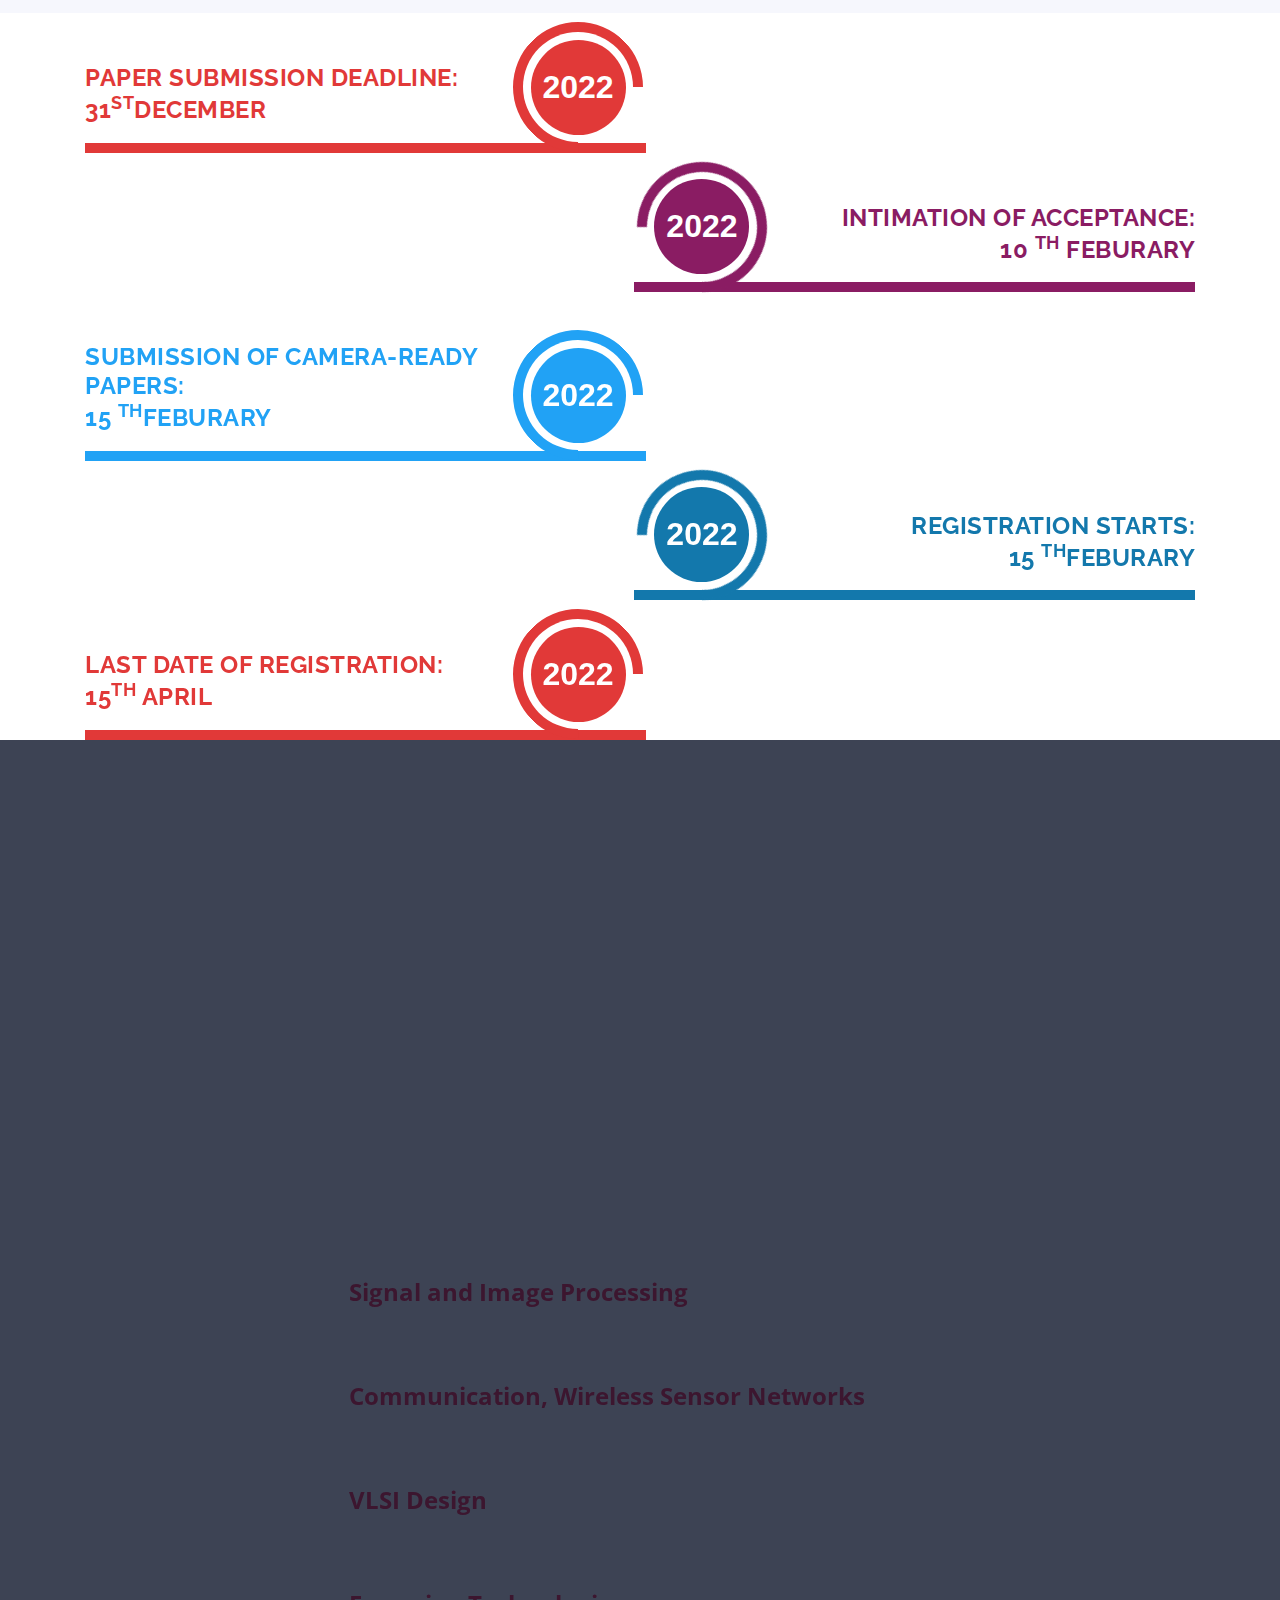
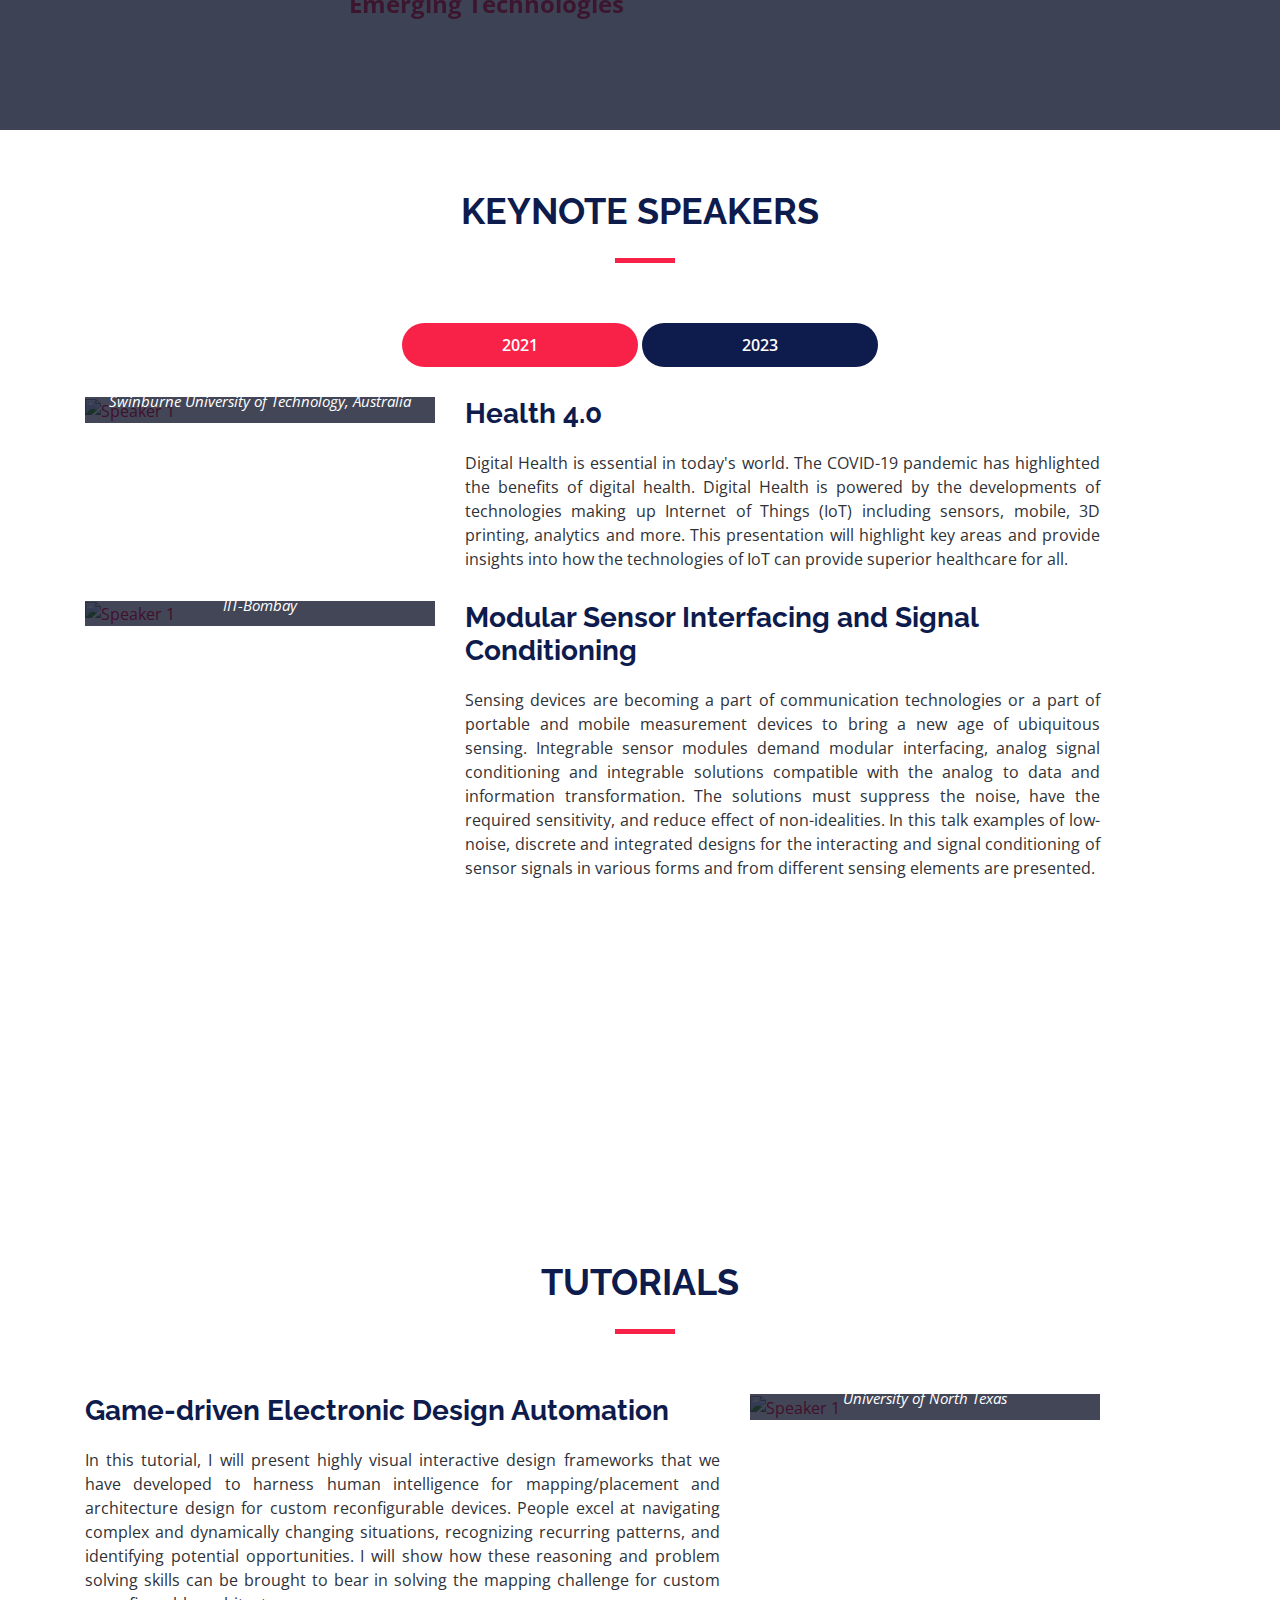
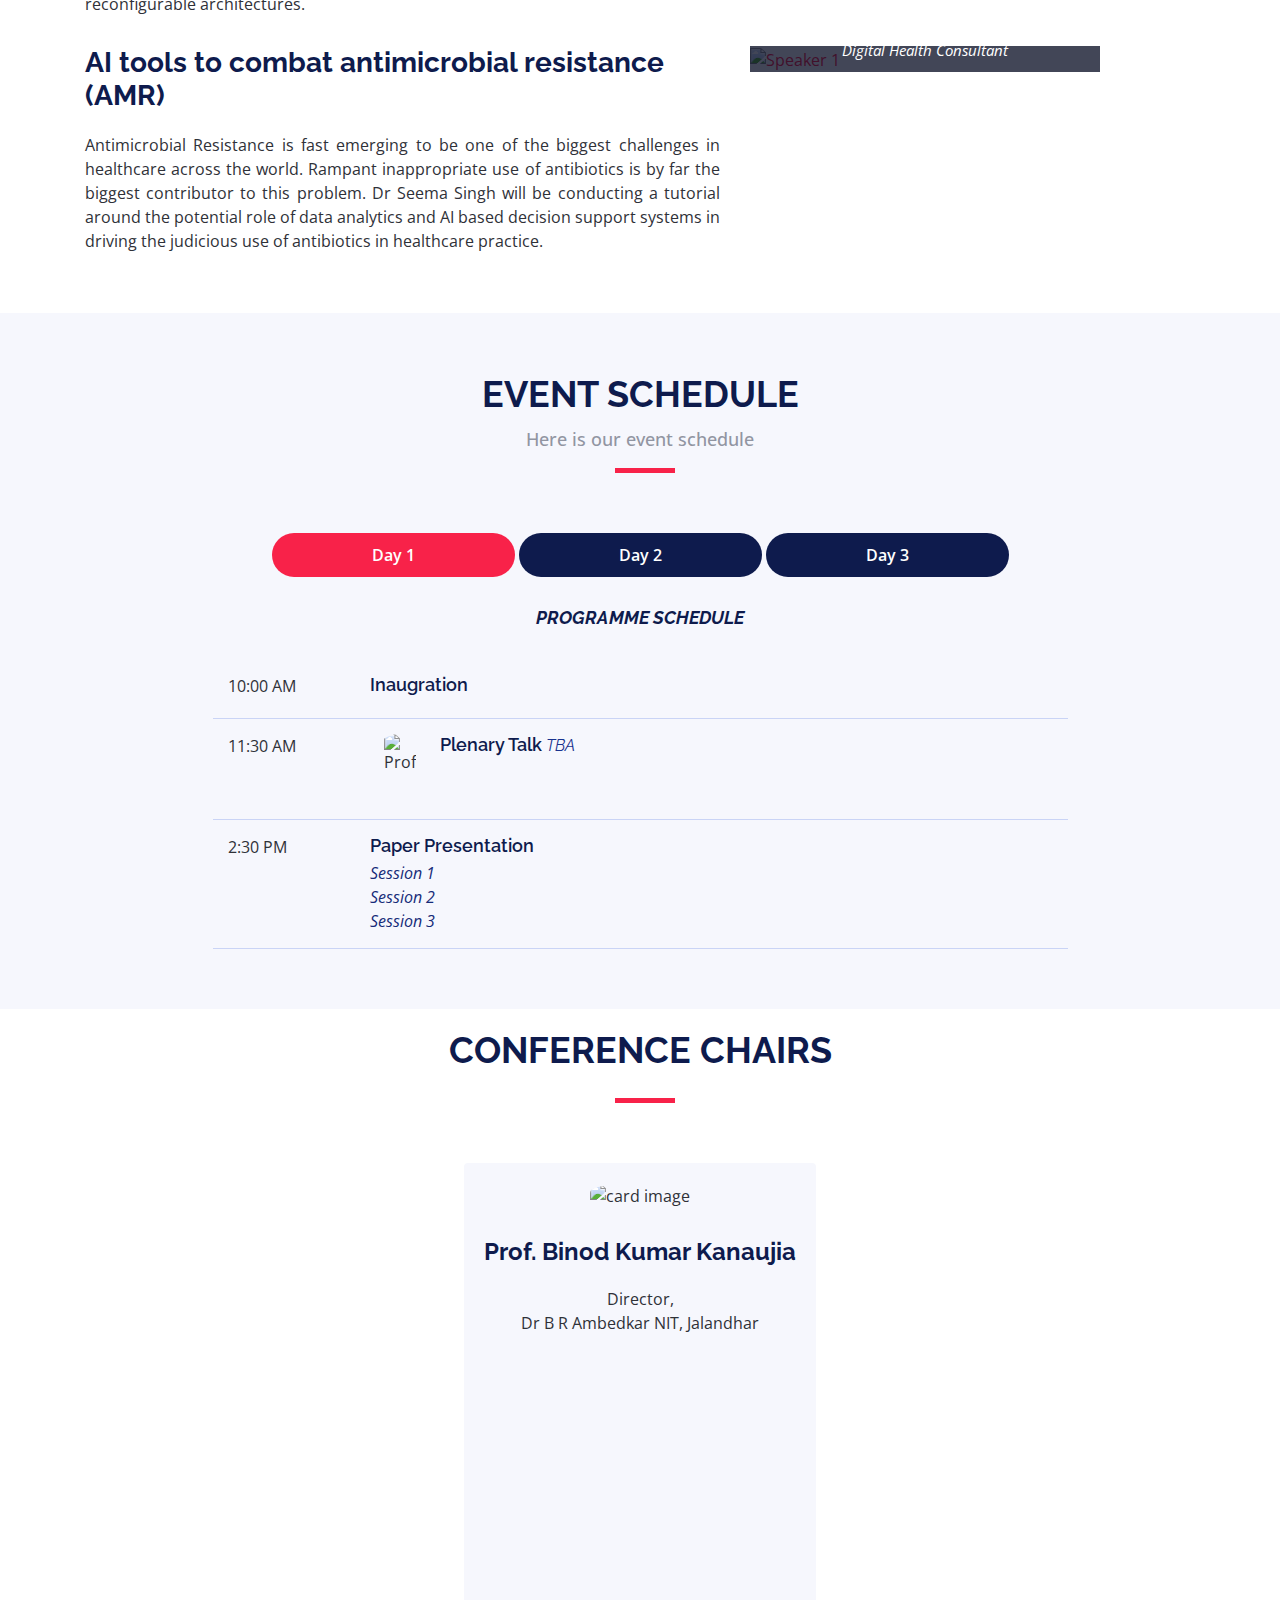
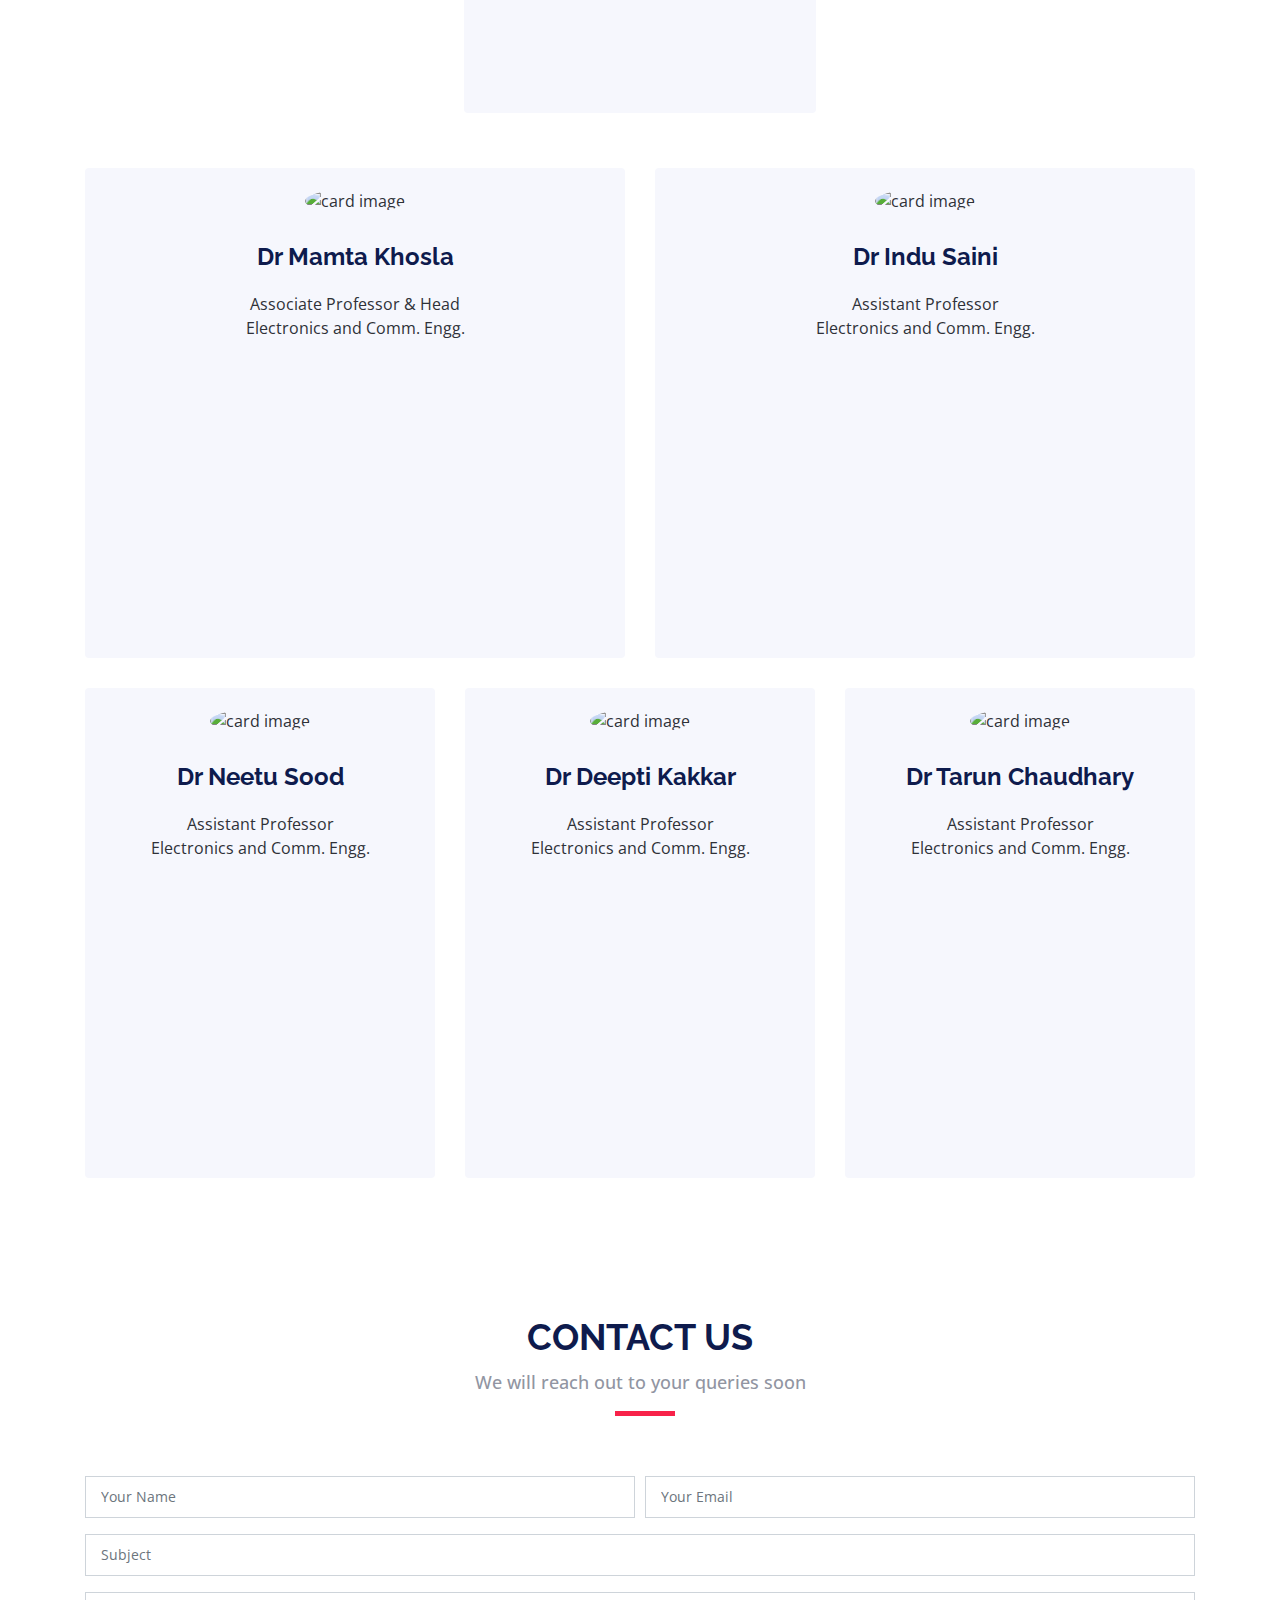
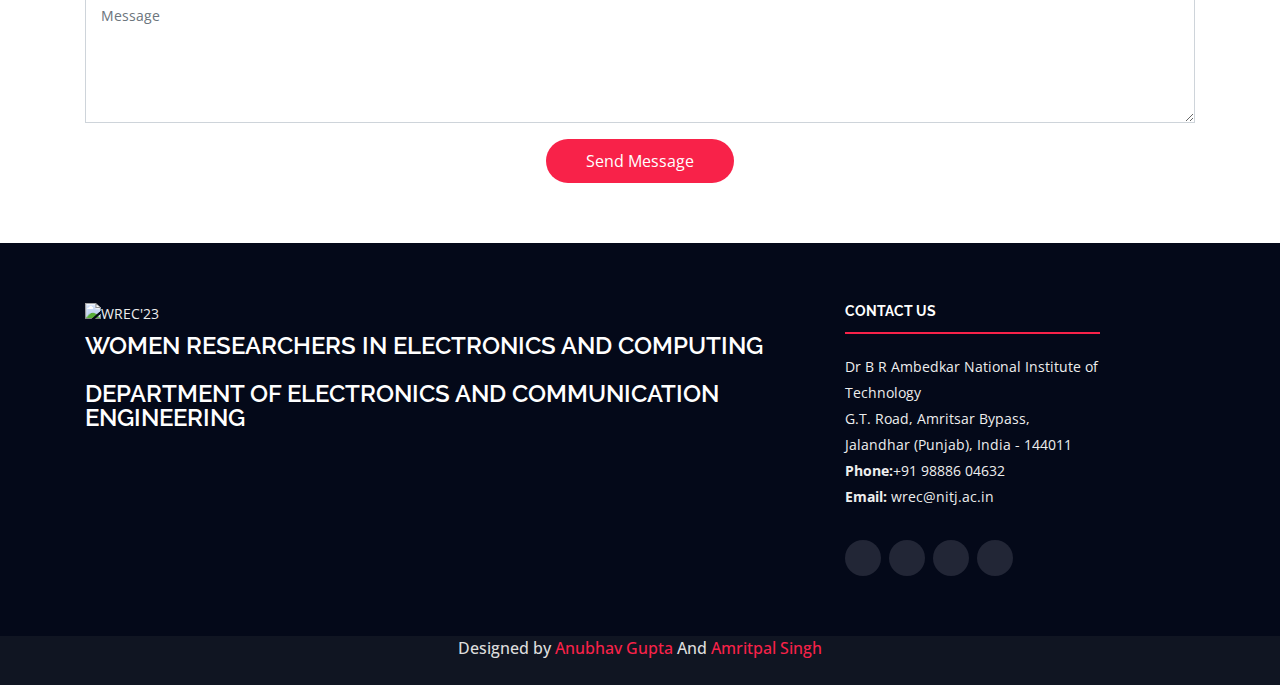
==== commit 2d22a121: "few details" ====
--- a/index.html
+++ b/index.html
@@ -1,1429 +1,1443 @@
-<!DOCTYPE html>
-<html lang="en">
-
-<head>
-  <!-- <link href="//maxcdn.bootstrapcdn.com/bootstrap/4.0.0/css/bootstrap.min.css" rel="stylesheet" id="bootstrap-css"> -->
-  <!-- <script src="//maxcdn.bootstrapcdn.com/bootstrap/4.0.0/js/bootstrap.min.js"></script> -->
-  <!-- <script src="//cdnjs.cloudflare.com/ajax/libs/jquery/3.2.1/jquery.min.js"></script> -->
-  <!-- Include the above in your HEAD tag -->
-  <meta charset="utf-8">
-  <meta content="width=device-width, initial-scale=1.0" name="viewport">
-
-  <title>WREC'23-NIT Jalandhar</title>
-  <meta content="" name="descriptison">
-  <meta content="" name="keywords">
-
-  <!-- Favicons -->
-  <link href="assets/img/nitjlogo1.png" rel="icon">
-  <link href="assets/img/nitjlogo1.png" rel="apple-touch-icon">
-
-  <!-- Google Fonts -->
-  <link href="https://fonts.googleapis.com/css?family=Open+Sans:300,300i,400,400i,700,700i%7CRaleway:300,400,500,700,800"
-    rel="stylesheet">
-
-  <!-- Vendor CSS Files -->
-  <link rel="stylesheet" href="https://stackpath.bootstrapcdn.com/bootstrap/4.1.3/css/bootstrap.min.css"
-    integrity="sha384-MCw98/SFnGE8fJT3GXwEOngsV7Zt27NXFoaoApmYm81iuXoPkFOJwJ8ERdknLPMO" crossorigin="anonymous">
-
-  <link href="assets/vendor/bootstrap/css/bootstrap.min.css" rel="stylesheet">
-  <link href="assets/vendor/venobox/venobox.css" rel="stylesheet">
-  <link href="assets/vendor/font-awesome/css/font-awesome.min.css" rel="stylesheet">
-  <link href="assets/vendor/owl.carousel/assets/owl.carousel.min.css" rel="stylesheet">
-  <link href="assets/vendor/aos/aos.css" rel="stylesheet">
-
-  <!-- Template Main CSS File -->
-
-  <link href="assets/css/style.css" rel="stylesheet">
-  <link rel="stylesheet" href="assets/css/cookieBubble.min.css">
-  </link>
-
-  <style type="text/css" src="https://cdnjs.cloudflare.com/ajax/libs/normalize/8.0.0/normalize.min.css"></style>
-
-
-
-</head>
-
-<body>
-
-
-  <!-- ======= Header ======= -->
-  <header id="header">
-    <div class="container">
-
-      <div id="logo" class="pull-left">
-        <!-- Uncomment below if you prefer to use a text logo -->
-        <a href="index.html" class="scrollto"><img src="assets/img/nitjlogo1.png" alt="" title=""></a>
-        <h1 class="d-inline-block font"><a href="#intro"> <span>WREC'23</span></a></h1>
-
-      </div>
-
-      <nav id="nav-menu-container">
-        <ul class="nav-menu">
-          <li class="menu-active"><a href="index.html">Home</a></li>
-
-          <li><a href="#date"> Dates</a></li>
-          <li><a href="#trac"> Tracks </a></li>
-          <li><a href="#speakers">Keynote Speakers</a></li>
-          <li><a href="#tut">Tutorials</a></li>
-          <li><a href="#schedule">Schedule</a></li>
-          <li><a href="adv_com.html">Committee</a></li>
-          <!-- <li><a href="papers.html">Call For Papers</a></li> -->
-          <li class="dropdown"><a href="#" class=" dropdown-toggle" data-toggle="dropdown" id="dropdownMenuButton"
-              role="button" aria-haspopup="true" aria-expanded="false">For Authors</a>
-            <div class="dropdown-menu" aria-labelledby="dropdownMenuButton">
-              <a class=" d-block dropdown-item" href="papers.html">Call For Papers</a>
-              <a class="d-block dropdown-item" href="rules.html">Paper Submission</a>
-            </div>
-          </li>
-
-
-          <li><a href="about.html">About</a></li>
-          <li><a href="#contact">Contact</a></li>
-
-
-
-
-          <!-- </div> -->
-          <!-- </li>
-		  <li><a href="#gallery">Gallery</a></li>
-          <li><a href="#contact">Contact</a></li>
-          <li class="dropdown"><a href="#" class=" dropdown-toggle" data-toggle="dropdown" id="dropdownMenuButton" role="button" aria-haspopup="true" aria-expanded="false">For Authors</a>
-					<div class="dropdown-menu" aria-labelledby="dropdownMenuButton">
-					  <a class=" d-block dropdown-item" href="#">Call For Papers </a>
-					  <a class="d-block dropdown-item" href="#">Registration</a>
-
-
-               </div>
-		  </li> -->
-        </ul>
-      </nav><!-- #nav-menu-container -->
-    </div>
-
-  </header><!-- End Header -->
-
-  <!-- ======= Intro Section ======= -->
-
-  <section id="intro">
- 
-
-    <div class="intro-container container" data-aos="zoom-in" data-aos-delay="100 " style="width: 100vw;"  >
-    	
-      <a href="Conference Schedule.pdf">
-        <marquee behavior="scroll" width="100%" direction="right" scrollamount="10" style=""><h4 style="color:#F82249; background-color:rgb(251,253,0) ; width: 710px;"> &nbsp; &nbsp;<img src="https://www.nitj.ac.in//images/New.gif">~~~~ TBA ~~~~<img src="https://www.nitj.ac.in//images/New.gif"></h4></marquee></a> 
-      <div>
-
-        <p class="mb-0"><span>Online International Conference</span></p>
-        <h1 class="mt-0 pt-0">Women Researchers in
-          Electronics and Computing</h1>
-        <p class="my-4 pb-0"><span>March 8-10, 2023 </span></p>
-        <p class="mb-0">Department of Electronics and Communication Engineering</p>
-        <p><span>Dr B R Ambedkar National Institute of Technology, Jalandhar, Punjab, INDIA</span></p>
-        <!--<a href="https://www.youtube.com/watch?v=jDDaplaOz7Q" class="venobox play-btn mb-4" data-vbtype="video" data-autoplay="true"></a>-->
-        <a href="#about" class="about-btn scrollto">About</a>
-      </div>
-      <!-- <a href="WREC-21.pdf" class="about-btn scrollto" style="background-color:#F82249;">Brochure</a> -->
-
-    </div>
-    <!--
-    <marquee behavior="scroll" direction="right" scrollamount="25"
-      style=" margin-top: 90vh; margin-left: 25vw; margin-right: 25vw;">
-      <h4 style="color: white;">Registration link would be open soon</h4>
-    </marquee>
-  -->
-    <!-- <marquee behavior="scroll" direction="left" scrollamount="10" style=" margin-top: 87vh;"><h4 style="color:#F82249; background-color:aliceblue ; width: 550px;"> &nbsp; &nbsp;<img src="https://www.nitj.ac.in//images/New.gif"> <a href="../nitj_files/links/Registration_WREC21_9295.pdf">~~~~ Click here for Registration ~~~~</a> <img src="https://www.nitj.ac.in//images/New.gif"></h4></marquee> -->
-  </section><!-- End Intro Section -->
-  <!-- <div class="dropbutton">
-    <a href="#footer" class="btndwn"><i class="fa fa-3x fa-angle-double-down"></i></a>
-  </div> -->
-
-  <main id="main">
-
-
-
-
-    <section id="supporters" class="section-with-bg">
-
-      <div class="container" data-aos="fade-up">
-        <div class="section-header">
-          <h2>Our Publishing Partner</h2>
-          <p>All accepted and presented papers of WREC23 will be published by</p>
-        </div>
-
-        <div class="row no-gutters supporters-wrap clearfix" data-aos="zoom-in" data-aos-delay="100">
-          <div class="">
-            <div class="supporter-logo">
-              <!-- <a href="https://www.aijr.in/"> <img src="assets/img/Publishers/aijr.jpeg" class="img-fluid" alt=""> </a> -->
-            </div>
-          </div>
-          <div>
-
-
-
-
-            <p> <br>
-              <ul style="font-size: 20px; font-weight:600 ; text-justify: inter-word; ">
-                <li>The conference proceedings will get published online in AIJR Proceedings Series (ISSN:2582-3922)
-                  with <u>ISBN & DOI</u> </li>
-                <li>Each article will get assigned a separate DOI</li>
-                <p style="line-height: 170%; text-align: center;"><span
-                    style="font-weight: 800;">Visibility</span>:<br><br>
-                  <!-- <span class="tag" style="background-color:#F82249;"> CrossRef </span>
-                  <span class="tag" style="background-color:#29166F;"> Google Scholar</span>
-                  <span class="tag" style="background-color:#F82249;"> Scilit </span>
-                  <span class="tag" style="background-color:#29166F;"> CORE (UK) </span>
-                  <span class="tag" style="background-color:#F82249;"> OUCI (Ukrain) </span>
-                  <span class="tag" style="background-color:#29166F;"> PKP Index </span>
-                  <span class="tag" style="background-color:#F82249;"> Microsoft Academic </span>
-                  <span class="tag" style="background-color:#29166F;"> BASE </span>
-
-                  <span class="tag" style="background-color:#F82249;"> Dimensions </span>
-                  <span class="tag" style="background-color:#29166F;"> Semantic Scholar </span>
-
-                  <span class="tag" style="background-color:#F82249;"> OpenAIRE</span> -->
-
-
-                </p>
-              </ul>
-            </p>
-
-          </div>
-
-          <!-- <div class="col-lg-6 col-md-6 col-xs-6">
-            <div class="supporter-logo">
-              <a href="https://taylorandfrancis.com/"> <img src="assets/img/Publishers/TandF.png" class="img-fluid"
-                  alt=""> </a>
-
-
-            </div>
-          </div> -->
-
-
-
-
-        </div>
-
-      </div>
-
-    </section>
-
-
-
-
-
-
-
-
-
-
-
-    <!-- <section id="speakers">
-      <div class="container" data-aos="fade-up">
-
-        <div class="row">
-
-
-
-        </div>
-
-      </div>
-
-    </section> -->
-
-
-
-
-
-
-
-
-
-
-
-
-
-
-
-
-
-    <!-- timeline section starts -->
-
-
-    <div class="container" id="date">
-      <div class="row">
-        <div class="col-md-12">
-          <div class="main-timeline">
-            <div class="timeline">
-              <a href="#" class="timeline-content">
-                <div class="timeline-icon">
-                  <i class="fa fa-globe"></i>
-                </div>
-                <h3 class="title">Paper Submission deadline:</h3>
-                <h6 class="title">31<sup>st</sup>December</h6>
-                <!-- <h6 class="title">15<sup>th</sup>March</h6> -->
-
-                <span class="timeline-year">2022</span>
-              </a>
-            </div>
-            <div class="timeline">
-              <a href="#" class="timeline-content">
-                <div class="timeline-icon">
-                  <i class="fa fa-rocket"></i>
-                </div>
-                <h3 class="title">Intimation of acceptance:</h3>
-                <!-- <h6 class="title" style="opacity: 0.6;"><s>20</s><sup>th</sup><s>March</s></h6> -->
-                <h6 class="title">10 <sup>th</sup> Feburary</h6>
-
-                <span class="timeline-year">2022</span>
-              </a>
-            </div>
-            <div class="timeline">
-              <a href="#" class="timeline-content">
-                <div class="timeline-icon">
-                  <i class="fa fa-rocket"></i>
-                </div>
-                <h3 class="title">Submission of Camera-ready Papers:</h3>
-                <h6 class="title">15 <sup>th</sup>Feburary</h6>
-
-
-                <span class="timeline-year">2022</span>
-              </a>
-            </div>
-
-            <div class="timeline">
-              <a href="#" class="timeline-content">
-                <div class="timeline-icon">
-                  <i class="fa fa-rocket"></i>
-                </div>
-                <h3 class="title">Registration starts:</h3>
-                <h6 class="title">15 <sup>th</sup>Feburary</h6>
-
-
-
-                <span class="timeline-year">2022</span>
-              </a>
-            </div>
-            <div class="timeline">
-              <a href="#" class="timeline-content">
-                <div class="timeline-icon">
-                  <i class="fa fa-rocket"></i>
-                </div>
-                <h3 class="title">Last date of Registration:</h3>
-                <!-- <h6 class="title" style="opacity: 0.6;"><s>10</s><sup>th</sup><s>April</s></h6> -->
-                <h6 class="title">15<sup>th</sup> April</h6>
-
-
-                <span class="timeline-year">2022</span>
-              </a>
-            </div>
-          </div>
-        </div>
-      </div>
-    </div>
-
-
-    <!-- Timeline section Ends -->
-    <section id="about">
-      <div class="container" data-aos="fade-up">
-        <div class="row">
-          <div class="col-lg-45">
-
-
-            <div class="container" data-aos="fade-up">
-              <h2>About</h2>
-              <p style="font-size: large;font-weight: 400;  text-align: justify;text-justify: inter-word;">
-                Though women are underrepresented in engineering, but the number has been growing
-                consistently as more women are opting to pursue studies in this field and still there is a lot
-                required to be done to encourage this trend. We would like to dedicate this conference so as to
-                promote and encourage women engineers and motivate young girls to follow their academic
-                interests to a career in engineering. With a view to inspire women engineers, pioneer and
-                successful women achievers in the domains of VLSI design, wireless sensor networks,
-                communication, image/ signal processing, machine learning, and emerging technologies have
-                been identified from across the globe and invited to present their work and address the
-                participants in this women oriented conference. All the keynote speakers, tutorial presenters,
-                session chairs and the members of conference organizing team are women. The conference
-                aspires to provide a platform for researchers, engineers, academicians as well as industrial
-                professionals to showcase innovative and interdisciplinary research findings on practical as well
-                as theoretical advancements in Electronics, Communication and Signal Processing.</p>
-
-
-
-              <h4 style="color: white; text-align: center;">
-                However, participation is not limited to women candidates only. It is open for all the
-
-                researchers in specified areas.
-
-              </h4>
-
-
-
-
-              <h2 id="trac"><b>CONFERENCE TRACKS</b> </h2>
-            </div>
-
-            <div class="row justify-content-center" data-aos="fade-up" data-aos-delay="100">
-              <div class="col-lg-45">
-                <ul id="faq-list">
-
-                  <li>
-
-                    <a data-toggle="collapse" class="collapsed" href="#faq1"><b style="font-size:x-large;">Signal and
-                        Image Processing </b> <i class="fa fa-plus-circle"></i>
-                      <br>
-                      <p style="font-size: medium; ">Chair: Dr Savita Gupta, Professor, UIET, Chandigarh <br>
-                        &nbsp;&nbsp;&nbsp;&nbsp;&nbsp;&nbsp;&nbsp;&nbsp;&nbsp;&nbsp;
-                        Dr Amamika Dubey, AP, Washington State University, USA</p>
-                    </a>
-                    <div id="faq1" class="collapse" data-parent="#faq-list">
-
-                      <ul style="font-size: large;">
-                        <li>Signal Processing Algorithms and Architecture</li>
-                        <li>Pattern Recognition and Object Tracking</li>
-                        <li>Biomedical Signal and Image Processing</li>
-                        <li>Design and Implementation of Signal Processing</li>
-                        <li>Signal Processing for Communication and Networking</li>
-                        <li>Soft Computing and its Applications to Signal Processing</li>
-                        <li>Signal processing for Smart Systems</li>
-                        <li>Human-Computer Interface</li>
-                        <li>Signal Processing for Cyber Security</li>
-                        <li>Signal Processing for Big Data</li>
-                        <li>Internet of things and RFID</li>
-                        <li>Digital and Multirate Signal Processing</li>
-                        <li>Audio/Speech and Language Processing</li>
-                        <li>Machine Learning and Deep Learning for Signal Processing</li>
-                      </ul>
-
-
-
-                    </div>
-                  </li>
-
-                  <li>
-                    <a data-toggle="collapse" href="#faq2" class="collapsed"><b
-                        style="font-size:x-large;">Communication, Wireless Sensor Networks</b>
-                      <i class="fa fa-plus-circle"></i><br>
-                      <p style="font-size: medium;">Chair: Dr Neena Gupta, Professor, PEC Chandigarh <br>
-                        &nbsp;&nbsp;&nbsp;&nbsp;&nbsp;&nbsp;&nbsp;&nbsp;&nbsp;&nbsp;
-
-                        Dr Gurmeet Kaur, Professor, Punjabi University</p>
-                    </a>
-                    <div id="faq2" class="collapse" data-parent="#faq-list">
-                      <p>
-                        <ul>
-                          <li>Wired, Wireless, Visual, and Acoustic Technologies</li>
-                          <li>Machine learning for 5G and beyond</li>
-                          <li>5G trial implementation and deployment including real-world problems,</li>
-                          <li>Machine learning and deep learning for all types of networks</li>
-                          <li>mmWave Technology</li>
-                          <li>Massive MIMO</li>
-                          <li>MIMO-based networking</li>
-                          <li>Ultra-reliable low latency communications (URLLC)</li>
-                          <li>Massive Machine Type of Communication</li>
-                          <li>Cellular/cell-free massive MIMO</li>
-                          <li>Multiple Radio Access Technologies (M-RATs) interworking</li>
-                          <li>Next generation radio access networks (RAN)</li>
-                          <li>Mobile sensing and applications</li>
-                          <li>Mobility management and models</li>
-                          <li>Channel modelling and performance analysis</li>
-
-                        </ul>
-                      </p>
-                    </div>
-                  </li>
-
-                  <li>
-                    <a data-toggle="collapse" href="#faq3" class="collapsed"><b style="font-size:x-large;">VLSI Design
-                      </b>
-                      <i class="fa fa-plus-circle"></i>
-                      <p style="font-size: medium;">Chair: Dr Rajeevan Chandel, Professor, NIT Hamirpur<br>
-                        &nbsp;&nbsp;&nbsp;&nbsp;&nbsp;&nbsp;&nbsp;&nbsp;&nbsp;&nbsp;
-
-                        Dr Alpana Aggarwal, Professor, Thapar University, Patiala</p>
-                    </a>
-                    <div id="faq3" class="collapse" data-parent="#faq-list">
-                      <p>
-                        <ul>
-                          <li>Analog, mixed-signal, and RF designs</li>
-                          <li>Low-power and thermal-aware design</li>
-                          <li>Logic and Physical synthesis</li>
-                          <li>FPGA prototyping</li>
-                          <li>Reconfigurable computing</li>
-                          <li>Electronic Design Automation (EDA)</li>
-                          <li>Hardware/software co-design</li>
-                          <li>Processor and memory design</li>
-                          <li>Multicore systems</li>
-                          <li>Design for Testability</li>
-                          <li>Embedded system design and IoT</li>
-                          <li>System-on-Chip (SoC)</li>
-                          <li>Circuits and systems for signal processing and communication</li>
-                          <li>Micro-architectural Design</li>
-                          <li>Challenges for advanced technology nodes</li>
-                          <li>Nanoelectronics</li>
-                          <li>Post-CMOS technologies and architectures</li>
-                        </ul>
-
-                      </p>
-                    </div>
-                  </li>
-
-                  <li>
-                    <a data-toggle="collapse" href="#faq4" class="collapsed"><b style="font-size:x-large;">Emerging
-                        Technologies</b>
-                      <i class="fa fa-plus-circle"></i>
-                      <p style="font-size: medium;">Chair: Dr Arvinder Kaur, Professor, IPU Delhi<br>
-                        &nbsp;&nbsp;&nbsp;&nbsp;&nbsp;&nbsp;&nbsp;&nbsp;&nbsp;&nbsp;
-
-                        Dr Harpreet Kaur, Educator, Hacienda La Puente Unified School District, USA</p>
-                    </a>
-                    <div id="faq4" class="collapse" data-parent="#faq-list">
-                      <p>
-                        <ul>
-                          <li>Soft Computing and Applications</li>
-                          <li>Natural Language Processing</li>
-                          <li>Feature Engineering</li>
-                          <li>Blockchain Technology and Applications</li>
-                          <li>Gamification</li>
-                          <li>Serious Games</li>
-                          <li>Learning Technologies and Applications</li>
-                          <li>Cloud, Fog and Edge Computing</li>
-                          <li>Deep Learning and Machine Learning Applications</li>
-                          <li>Geographic Information Systems and Applications</li>
-                          <li>Virtual/Augmented Reality</li>
-                          <li>Information Security</li>
-                          <!-- <li></li>
-                        <li>Algorithms and Models</li>
-                        <li>Feature engineering</li>
-                        <li> Supervised Learning - Classification, Regression, Unsupervised Learning</li>
-                        <li>Application in Computer Vision</li>
-                        <li>Natural Language Processing</li>
-                        <li>Time Series Data</li>
-                        <li>Heuristic search and Nature inspired search</li>
-                        <li>Fuzzy logic and applications</li>
-                        <li>Reinforcement Learning</li>
-                        <li>Neural Network Theory and Models</li>
-                        <li>Kernel Methods</li>
-                        <li>Recurrent Networks</li>
-                        <li>Deep Neural Networks</li>
-                        <li> RNN, CNN, RBM Transformer</li>
-                        <li>Brain Inspired Computing</li>
-                        <li> Neural models of perception and action</li>
-                        <li>Data Mining</li>
-                        <li>Brain-Computer Interaction</li>
-                        <li>Evolutionary Neural Networks</li> -->
-                        </ul>
-                      </p>
-                    </div>
-                  </li>
-
-
-                </ul>
-              </div>
-            </div>
-
-          </div>
-
-        </div>
-      </div>
-
-    </section>
-    <!-- End About Section -->
-
-
-
-    <section id="speakers">
-      <div class="container" data-aos="fade-up">
-        <div class="section-header">
-          <h2>Keynote Speakers</h2>
-          <!-- <p>Here are some of our speakers</p> -->
-        </div>
-        
-        <ul class="nav nav-tabs" role="tablist" data-aos="fade-up" data-aos-delay="100">
-          <li class="nav-item">
-            <a class="nav-link active" href="#2021" role="tab" data-toggle="tab" onclick="showSpeakers('2021')">2021</a>
-          </li>
-          <li class="nav-item">
-            <a class="nav-link" href="#2023" role="tab" data-toggle="tab" onclick="showSpeakers('2023')">2023</a>
-          </li>
-        </ul>
-        <div role="tabpanel" class="tab-pane fade show active" id="2021">
-        <div class="row">
-          <div class="col-lg-4 col-md-4">
-            <div class="speaker" data-aos="fade-up" data-aos-delay="100">
-              <a href="nilmini.html"><img src="assets/img/speakers/nilmini.jpg" alt="Speaker 1" class="img-fluid"></a>
-              <div class="details">
-                <h3><a href="nilmini.html">Prof Nilmini Wickramasinghe</a></h3>
-
-                <p>Swinburne University of Technology, Australia</p>
-                <div class="social">
-
-                  <!-- <a href=""><i class="fa fa-twitter"></i></a>
-                  <a href=""><i class="fa fa-facebook"></i></a>
-                  <a href=""><i class="fa fa-google-plus"></i></a> -->
-                  <a href="https://www.linkedin.com/in/nilmini-wickramasinghe-13834ab2/"><i
-                      class="fa fa-linkedin"></i></a>-
-                </div>
-              </div>
-            </div>
-          </div>
-
-          <div class=" col-md-7 ">
-
-            <a href="nilmini.html">
-              <h3>Health 4.0</h3>
-            </a>
-
-
-            <p style=" text-align: justify;text-justify: inter-word;"> Digital Health is essential in today's world. The COVID-19 pandemic has highlighted the benefits of digital health. Digital Health is powered by the developments of technologies making up Internet of Things (IoT) including sensors, mobile, 3D printing, analytics and more. This presentation will highlight key areas and provide insights into how the technologies of IoT can provide superior healthcare for all.</p>
-
-          </div>
-
-        </div>
-        <div class="row">
-          <div class="col-lg-4 col-md-6">
-            <div class="speaker" data-aos="fade-up" data-aos-delay="100">
-              <a href="Maryam%20Shojae.html"><img src="assets/img/speakers/maryam.jpg" alt="Speaker 1"
-                  class="img-fluid"></a>
-
-              <div class="details">
-                <h3><a href="Maryam%20Shojae.html">Prof. Maryam Shojaei Baghini</a></h3>
-
-                <p>IIT-Bombay</p>
-                <div class="social">
-
-                  <!-- <a href=""><i class="fa fa-twitter"></i></a>
-                  <a href=""><i class="fa fa-facebook"></i></a>
-                  <a href=""><i class="fa fa-google-plus"></i></a> -->
-                  <a href="https://www.linkedin.com/in/maryam-shojaei-baghini-04697b13/"><i
-                      class="fa fa-linkedin"></i></a>-
-                </div>
-              </div>
-            </div>
-          </div>
-          <div class=" col-md-7 ">
-            <a href="Maryam%20Shojae.html">
-              <h3>Modular Sensor Interfacing and Signal Conditioning</h3>
-            </a>
-            <p style=" text-align: justify;text-justify: inter-word;"> Sensing devices are becoming a part of communication technologies or a part of portable and mobile measurement devices to bring a new age of ubiquitous sensing. Integrable sensor modules demand modular interfacing, analog signal conditioning and integrable solutions compatible with the analog to data and information transformation. The solutions must suppress the noise, have the required sensitivity, and reduce effect of non-idealities. In this talk examples of low-noise, discrete and integrated designs for the interacting and signal conditioning of sensor signals in various forms and from different sensing elements are presented.</p>
-          </div>
-        </div>
-        </div>
-
-        <div role="tabpanel" class="tab-pane fade" id="2023">
-          <div class="row">
-            <div class="col-lg-4 col-md-6">
-              <div class="speaker" data-aos="fade-up" data-aos-delay="100">
-                <a href=""><img src="" alt="Speaker 1"
-                    class="img-fluid"></a>
-  
-                <div class="details">
-                  <h3><a href="">Prof. Karabi Biswas</a></h3>
-  
-                  <p>IIT Kharagpur</p>
-                  <div class="social">
-  
-                    <!-- <a href=""><i class="fa fa-twitter"></i></a>
-                    <a href=""><i class="fa fa-facebook"></i></a>
-                    <a href=""><i class="fa fa-google-plus"></i></a> -->
-                    <a href="https://www.linkedin.com/in/karabi-biswas-67416518/?originalSubdomain=in"><i
-                        class="fa fa-linkedin"></i></a>-
-                  </div>
-                </div>
-              </div>
-            </div>
-            <div class=" col-md-7 ">
-              <a href="">
-                <h3>Modular Sensor Interfacing and Signal Conditioning</h3>
-              </a>
-              <p style=" text-align: justify;text-justify: inter-word;"> </p>
-            </div>
-          </div>
-        </div>
-
-
-
-
-        
-      </div>
-
-    </section><!-- End Speakers Section -->
-
-
-
-
-
-
-    <section id="speakers">
-      <div class="container" data-aos="fade-up">
-        <div class="section-header">
-          <h2 id="tut">TUTORIALS</h2>
-          <!-- <p>Here are some of our speakers</p> -->
-        </div>
-
-        <div class="row">
-
-
-          <div class=" col-md-7 ">
-            <h3>Game-driven Electronic Design Automation</h3>
-            <p style=" text-align: justify;text-justify: inter-word;">In this tutorial, I will present highly visual
-              interactive design frameworks that we have developed to harness human intelligence for mapping/placement
-              and architecture design for custom reconfigurable devices. People excel at navigating complex and
-              dynamically changing situations, recognizing recurring patterns, and identifying potential opportunities.
-              I will show how these reasoning and problem solving skills can be brought to bear in solving the mapping
-              challenge for custom reconfigurable architectures.</p>
-
-          </div>
-
-          <div class="col-lg-4 col-md-6">
-            <div class="speaker" data-aos="fade-up" data-aos-delay="100">
-              <a href="GayatriMehta.html"><img src="assets/img/speakers/gaytri.jpg" alt="Speaker 1"
-                  class="img-fluid"></a>
-
-              <div class="details">
-                <h3><a href="GayatriMehta.html">Dr Gayatri Mehta</a></h3>
-
-                <p>University of North Texas</p>
-                <div class="social">
-
-                  <!-- <a href=""><i class="fa fa-twitter"></i></a>
-                  <a href=""><i class="fa fa-facebook"></i></a>
-                  <a href=""><i class="fa fa-google-plus"></i></a> -->
-                  <a href="https://www.linkedin.com/in/gayatri-mehta-64aa7411/"><i class="fa fa-linkedin"></i></a>-
-                </div>
-              </div>
-            </div>
-          </div>
-
-
-        </div>
-
-
-
-
-        <div class="row">
-
-
-
-          <div class=" col-md-7 ">
-            <h3>AI tools to combat antimicrobial resistance (AMR)</h3>
-            <p style=" text-align: justify;text-justify: inter-word;">Antimicrobial Resistance is fast emerging to be one of the biggest challenges in healthcare across the world. Rampant inappropriate use of antibiotics is by far the biggest contributor to this problem. Dr Seema Singh will be conducting a tutorial around the potential role of data analytics and AI based decision support systems in driving the judicious use of antibiotics in healthcare practice.</p>
-
-          </div>
-
-
-
-
-          <div class="col-lg-4 col-md-6">
-            <div class="speaker" data-aos="fade-up" data-aos-delay="100">
-              <a href="seema.html"><img src="assets/img/speakers/seema.jpg" alt="Speaker 1" class="img-fluid"></a>
-
-
-              <div class="details">
-                <h3><a href="seema.html">Dr Seema Singh</a></h3>
-
-                <p>MS (Surgery), PGDM (IIM-A) </p>
-
-                <p>  Digital Health Consultant
-                  </p>
-                <div class="social">
-
-                  <!-- <a href=""><i class="fa fa-twitter"></i></a>
-                  <a href=""><i class="fa fa-facebook"></i></a>
-                  <a href=""><i class="fa fa-google-plus"></i></a> -->
-                  <a href="https://www.linkedin.com/in/drseema"><i class="fa fa-linkedin"></i></a>-
-                </div>
-              </div>
-            </div>
-          </div>
-
-
-        </div>
-      </div>
-
-    </section><!-- End Speakers Section -->
-
-
-    <!-- ======= Speakers Section ======= -->
-
-
-
-    <!-- Team -->
-
-    <!-- ======= Schedule Section ======= -->
-    <section id="schedule" class="section-with-bg">
-      <div class="container" data-aos="fade-up">
-        <div class="section-header">
-          <h2>Event Schedule</h2>
-          <p>Here is our event schedule</p>
-        </div>
-
-        <ul class="nav nav-tabs" role="tablist" data-aos="fade-up" data-aos-delay="100">
-          <li class="nav-item">
-            <a class="nav-link active" href="#day-1" role="tab" data-toggle="tab">Day 1</a>
-          </li>
-          <li class="nav-item">
-            <a class="nav-link" href="#day-2" role="tab" data-toggle="tab">Day 2</a>
-          </li>
-          <li class="nav-item">
-            <a class="nav-link" href="#day-3" role="tab" data-toggle="tab">Day 3</a>
-          </li>
-        </ul>
-
-        <h3 class="sub-heading">PROGRAMME SCHEDULE</h3>
-
-        <div class="tab-content row justify-content-center" data-aos="fade-up" data-aos-delay="200">
-
-          <!-- Schdule Day 1 -->
-          <div role="tabpanel" class="col-lg-9 tab-pane fade show active" id="day-1">
-
-            <div class="row schedule-item">
-              <div class="col-md-2"><time>10:00 AM</time></div>
-              <div class="col-md-10">
-                <h4>Inaugration </h4>
-                <p></p>
-              </div>
-            </div>
-
-
-            <div class="row schedule-item">
-              <div class="col-md-2"><time>11:30 AM</time></div>
-              <div class="col-md-10">
-                <div class="speaker">
-                  <img src="assets/img/Mini.jpg" alt="Dr Gayatri">
-
-                </div>
-                <h4> Plenary Talk  <span>Dr. Mini Shaji Thomas</span></h4>
-                <p>Director (NIT, Trichy)</p>
-
-              </div>
-            </div>
-
-
-
-
-            <div class="row schedule-item">
-              <div class="col-md-2"><time>2:30 PM</time></div>
-              <div class="col-md-10">
-                <!-- <div class="speaker">
-                  <img src="assets/img/speakers/prabhjot.jpg" alt="Dr Prabhjot">
-
-                </div> -->
-                <h4>Paper Presentation <span></span></h4>
-                <p>Session 1</p>
-                <p>Session 2</p>
-                <p>Session 3</p>
-
-              </div>
-            </div>
-
-
-          </div>
-          <!-- End Schdule Day 1 -->
-
-          <!-- Schdule Day 2 -->
-          <div role="tabpanel" class="col-lg-9  tab-pane fade" id="day-2">
-
-            <div class="row schedule-item">
-              <div class="col-md-2"><time>8:30 AM</time></div>
-              <div class="col-md-10">
-                <div class="speaker">
-                  <img src="assets/img/speakers/gaytri.jpg" alt="Dr Gayatri">
-
-                </div>
-                <h4>Conference Tutorial 1 <span>Dr Gayatri Mehta</span></h4>
-                <p>University of North Texas, Reconfigurable Computing</p>
-
-              </div>
-            </div>
-
-
-            <div class="row schedule-item">
-              <div class="col-md-2"><time>10:30 AM</time></div>
-              <div class="col-md-10">
-                <div class="speaker">
-                  <img src="assets/img/speakers/nilmini.jpg" alt="Dr Nilmini">
-                </div>
-                <h4>Keynote Address 1 <span>Dr Nilmini Wikramasinghe</span></h4>
-                <p>Prof Digital Health and Deputy Director, Iverson Health Innovation Research Institute
-
-                  Swinburne University of Technology, Australia</p>
-
-              </div>
-            </div>
-
-            <div class="row schedule-item">
-              <div class="col-md-2"><time>12:00 Noon</time></div>
-              <div class="col-md-10">
-
-                <h4>Paper Presentation <span></span></h4>
-                <p>Session 4</p>
-                <p>Session 5</p>
-
-
-              </div>
-            </div>
-
-            <div class="row schedule-item">
-              <div class="col-md-2"><time>2:30 PM</time></div>
-              <div class="col-md-10">
-
-                <h4>Paper Presentation <span></span></h4>
-
-                <p>Session 6</p>
-                <p>Session 7</p>
-                <p>Session 8</p>
-              </div>
-            </div>
-
-
-
-
-          </div>
-          <!-- End Schdule Day 2 -->
-
-          <!-- Schdule Day 3 -->
-          <div role="tabpanel" class="col-lg-9  tab-pane fade" id="day-3">
-
-            <div class="row schedule-item">
-              <div class="col-md-2"><time>9:30 AM</time></div>
-              <div class="col-md-10">
-                <div class="speaker">
-                  <img src="assets/img/speakers/maryam.jpeg" alt="Brenden Legros">
-                </div>
-                <h4>Keynote Address 2<span>Prof Maryam Shojaei Baghini</span></h4>
-                <p>Department of Electrical Engineering</p>
-                <p>IIT-Bombay, Powai</p>
-                <p>Mumbai, INDIA</p>
-              </div>
-            </div>
-
-            <div class="row schedule-item">
-              <div class="col-md-2"><time>11:00 AM</time></div>
-              <div class="col-md-10">
-
-                <h4>Paper Presentation <span></span></h4>
-                <p>Session 9</p>
-                <p>Session 10</p>
-              </div>
-            </div>
-
-            <div class="row schedule-item">
-              <div class="col-md-2"><time>02:30 PM</time></div>
-              <div class="col-md-10">
-
-                <div class="speaker">
-                  <img src="assets/img/speakers/seema.jpg" alt="Dr Gayatri">
-
-                </div>
-                <h4>Conference Tutorial 2 <span>Dr Seema Singh</span></h4>
-                <p>MS (Surgery), PGDM (IIM-A) Digital Health Consultant.</p>
-
-              </div>
-            </div>
-
-            <div class="row schedule-item">
-              <div class="col-md-2"><time>04:30 PM</time></div>
-              <div class="col-md-10">
-
-                <h4>Valedictory</h4>
-                <p>Discussions on Feedback, Vote of Thanks</p>
-              </div>
-            </div>
-
-            <!-- <div class="row schedule-item">
-              <div class="col-md-2"><time>03:00 PM</time></div>
-              <div class="col-md-10">
-                <div class="speaker">
-                  <img src="assets/img/speakers/5.jpg" alt="Alejandrin Littel">
-                </div>
-                <h4>Quos ratione neque expedita asperiores. <span>Alejandrin Littel</span></h4>
-                <p>Eligendi quo eveniet est nobis et ad temporibus odio quo.</p>
-              </div>
-            </div>
-
-            <div class="row schedule-item">
-              <div class="col-md-2"><time>04:00 PM</time></div>
-              <div class="col-md-10">
-                <div class="speaker">
-                  <img src="assets/img/speakers/6.jpg" alt="Willow Trantow">
-                </div>
-                <h4>Quo qui praesentium nesciunt <span>Willow Trantow</span></h4>
-                <p>Voluptatem et alias dolorum est aut sit enim neque veritatis.</p>
-              </div>
-            </div>-->
-
-          </div>
-          <!-- End Schdule Day 2 -->
-
-        </div>
-
-      </div>
-
-    </section><!-- End Schedule Section -->
-
-
-
-
-
-    <!-- Team -->
-    <section id="team" class="pb-5">
-      <div class="container">
-        <div class="section-header">
-          <h2>CONFERENCE CHAIRS</h2>
-        </div>
-
-        <div class="row">
-          <!-- Team member -->
-
-          <!-- <div class="col-xs-12 col-sm-6 col-md-4" style="padding:70px 0px 0px 0px;"  > -->
-          <div style="margin:auto; margin-bottom: 25px;">
-            <div class="image-flip" ontouchstart="this.classList.toggle('hover');">
-              <div class="mainflip">
-                <div class="frontside">
-                  <div class="card" style="height: 550px; background-color: rgb(246, 247, 253);">
-                    <div class="card-body text-center">
-                      <p><img class=" img-fluid" style="border-radius: 35%; width: 275px; height: 310px;"
-                          src="https://www.nitj.ac.in/images/admin_page/Director/Director___NITJ.png" alt="card image"></p>
-                      <h4>Prof. Binod Kumar Kanaujia</h4>
-                      <p class="card-text">Director,<br>
-                        Dr B R Ambedkar NIT, Jalandhar</p>
-                    </div>
-                  </div>
-                </div>
-                <div class="backside">
-                  <div class="card" style="height: 550px; background-color: rgb(246, 247, 253);">
-                    <div class="card-body text-center mt-4">
-                      <h3 style="padding-bottom: 5px;">CHIEF PATRON</h3>
-                      <p class="card-text" style=" font-size: small; text-align: justify;text-justify: inter-word;">
-                        Prof. Binod Kumar Kanaujia, is presently the Director at Dr B R Ambedkar National Institute of
-                        Technology,
-                        Jalandhar. </p>
-
-                    </div>
-                  </div>
-                </div>
-              </div>
-            </div>
-          </div>
-          <!-- ./Team member -->
-
-        </div>
-        <div class="row">
-
-
-          <!-- Team member -->
-          <!-- <div class="col-xs-12 col-sm-6 col-md-4">
-            <div class="image-flip" ontouchstart="this.classList.toggle('hover');">
-              <div class="mainflip">
-                <div class="frontside">
-                  <div class="card" style="height: 490px; background-color: rgb(246, 247, 253);">
-                    <div class="card-body text-center">
-                      <p><img class=" img-fluid" style="border-radius: 50%; width: 255px; height: 250px;"
-                          src="assets/img/speakers/ramesh.jpg" alt="card image"></p>
-                      <h4> Dr Ramesh K Sunkaria</h4>
-                      <p class="card-text">Associate Professor & Head <br>Electronics and Comm. Engg.</p>
-                    </div>
-                  </div>
-                </div>
-                <div class="backside">
-                  <div class="card" style="height: 490px; background-color: rgb(246, 247, 253);">
-                    <div class="card-body text-center mt-4">
-                      <h4>PATRON</h4>
-                      <p class="card-text" style=" font-size: 15px; text-align: justify;text-justify: inter-word;">
-                        Dr Ramesh Kumar Sunkaria, an Associate Professor, in the Department of Electronics
-                        and Communication Engineering at NIT, Jalandhar. He is presently Head, Department of
-                        Electronics and Communication Engineering. His research interest includes Biomedical
-                        Signal and Image Processing, Linear and Nonlinear methods of Physiological Variability
-                        Studies, Multi rate Signal Processing, Filter and Filter Bank Design. He has contributed
-                        more than 100 research articles in refereed International Journals and International
-                        Conferences papers. He is working on various sponsored projects funded by DST- SERB
-                        and TEQIP 3 CRS scheme, AICTE, Govt. of India.</p>
-
-                    </div>
-                  </div>
-                </div>
-              </div>
-            </div>
-          </div> -->
-          <!-- ./Team member -->
-
-
-          <!-- Team member -->
-          <div class="col-xs-12 col-sm-6 col-md-6">
-            <div class="image-flip" ontouchstart="this.classList.toggle('hover');">
-              <div class="mainflip">
-                <div class="frontside">
-                  <div class="card" style="height: 490px; background-color: rgb(246, 247, 253);">
-                    <div class="card-body text-center">
-                      <p><img class=" img-fluid" style="border-radius: 50%; width: 225px; height: 250px;"
-                          src="assets/img/speakers/20190618_000924.jpg" alt="card image"></p>
-                      <h4>Dr Mamta Khosla</h4>
-                      <p class="card-text">Associate Professor & Head <br>Electronics and Comm. Engg.</p>
-                    </div>
-                  </div>
-                </div>
-                <div class="backside">
-                  <div class="card" style="height: 490px; background-color: rgb(246, 247, 253);">
-                    <div class="card-body text-center mt-4">
-                      <h4>Executive General Chair</h4>
-                      <p class="card-text" style=" font-size: 15px;; text-align: justify;text-justify: inter-word;">
-                        Dr Mamta Khosla is currently working as an Associate Professor in the Department of
-                        Electronics and Communication Engineering, NIT Jalandhar. She joined the institute in
-                        year 1992. She is actively involved in the various administrative responsibilities at
-                        institute level and department level. She is the coordinator of SMDP- C2S Project funded
-                        by MHRD, New Delhi and also coordinated other sponsored projects from MHRD and
-                        DST-FIST project. So far, she has guided 07 students for research guidance at
-
-                        Doctorate’s level. Her research interest includes Digital Systems Design, Soft Computing
-                        and Nano scale Semiconductor Devices.
-
-                      </p>
-
-                    </div>
-                  </div>
-                </div>
-              </div>
-            </div>
-          </div>
-          <!-- ./Team member -->
-
-
-          <!-- Team member -->
-          <div class="col-xs-12 col-sm-6 col-md-6">
-            <div class="image-flip" ontouchstart="this.classList.toggle('hover');">
-              <div class="mainflip">
-                <div class="frontside">
-                  <div class="card" style="height: 490px; background-color: rgb(246, 247, 253);">
-                    <div class="card-body text-center">
-                      <p><img class=" img-fluid" style="border-radius: 50%; width: 225px; height: 250px;"
-                          src="assets/img/speakers/Indu-Photo.jpg" alt="card image"></p>
-                      <h4>Dr Indu Saini</h4>
-                      <p class="card-text">Assistant Professor <br>Electronics and Comm. Engg.</p>
-                    </div>
-                  </div>
-                </div>
-                <div class="backside">
-                  <div class="card" style="height: 490px; background-color: rgb(246, 247, 253);">
-                    <div class="card-body text-center mt-4">
-                      <h4>Executive General Chair</h4>
-                      <p class="card-text" style=" font-size: 13px; text-align: justify;text-justify: inter-word;">
-                        Dr Indu Saini is currently working as an Assistant Professor in the Department of
-                        Electronics and Communication Engineering, NIT Jalandhar. She joined the institute in
-                        year 2002. She has received sponsored projects from MeitY, and MHRD, New Delhi.
-                        She is also awarded with Distinguished Woman in engineering award from Centre for
-                        Advanced Research and Design (CARD) of Venus International Foundation and Bharat
-                        Excellence Award by FFI, India in the year 2019. She has contributed more than 59
-                        research articles in refereed International Journals and International Conferences papers.
-                        Her research interests include Biomedical Signal Processing; Machine Learning
-                        Algorithms, and VLSI Design.
-                      </p>
-
-                    </div>
-                  </div>
-                </div>
-              </div>
-            </div>
-          </div>
-          <!-- ./Team member -->
-
-
-        </div>
-
-        <div class="row">
-
-
-
-
-
-
-          <!-- Team member -->
-          <div class="col-xs-12 col-sm-6 col-md-4">
-            <div class="image-flip" ontouchstart="this.classList.toggle('hover');">
-              <div class="mainflip">
-                <div class="frontside">
-                  <div class="card" style="height: 490px; background-color: rgb(246, 247, 253);">
-                    <div class="card-body text-center">
-                      <p><img class=" img-fluid" style="border-radius: 50%; width: 255px; height: 250px;"
-                          src="assets/img/speakers/neetu_3.jpg" alt="card image"></p>
-                      <h4> Dr Neetu Sood</h4>
-                      <p class="card-text"> Assistant Professor <br>Electronics and Comm. Engg.</p>
-                    </div>
-                  </div>
-                </div>
-                <div class="backside">
-                  <div class="card" style="height: 490px; background-color: rgb(246, 247, 253);">
-                    <div class="card-body text-center mt-4">
-                      <h4>Program General Chair</h4>
-                      <p class="card-text" style=" font-size: 13px; text-align: justify;text-justify: inter-word;">
-                        Dr Neetu Sood is currently working as an Assistant Professor in the Department of
-                        Electronics and Communication Engineering, NIT Jalandhar. She joined the institute in
-                        year 2007. She has received sponsored projects from MeitY, New Delhi. She is also
-                        awarded with outstanding woman in engineering award from Centre for Advanced
-                        Research and Design (CARD) of Venus International Foundation in the year 2020. She
-                        has contributed more than 40 research articles in refereed International Journals and
-                        International Conferences papers. She is an active researcher in the field of Wireless
-                        Communication Systems, OFDM based Systems and Signal Processing.</p>
-
-                    </div>
-                  </div>
-                </div>
-              </div>
-            </div>
-          </div>
-          <!-- ./Team member -->
-
-
-          <!-- Team member -->
-          <div class="col-xs-12 col-sm-6 col-md-4">
-            <div class="image-flip" ontouchstart="this.classList.toggle('hover');">
-              <div class="mainflip">
-                <div class="frontside">
-                  <div class="card" style="height: 490px; background-color: rgb(246, 247, 253);">
-                    <div class="card-body text-center">
-                      <p><img class="img-fluid" style="border-radius: 50%; width: 225px; height: 250px;"
-                          src="assets/img/speakers/Deepti%20Mam.png" alt="card image"></p>
-                      <h4>Dr Deepti Kakkar</h4>
-                      <p class="card-text">Assistant Professor <br>Electronics and Comm. Engg.</p>
-                    </div>
-                  </div>
-                </div>
-                <div class="backside">
-                  <div class="card" style="height: 490px; background-color: rgb(246, 247, 253);">
-                    <div class="card-body text-center mt-4">
-                      <h4>Program general Chair </h4>
-                      <p class="card-text" style=" font-size: 13px; text-align: justify;text-justify: inter-word;">
-                        Dr Deepti Kakkar is currently working as an Assistant Professor in the Department of
-                        Electronics and Communication Engineering, NIT Jalandhar. She joined the institute in
-                        year 2007. She is actively involved in the various activities at institute and department
-                        level. She has edited various books with reputed publishers and authored many research
-                        papers. Her research interest includes Cognitive Radios, Signal Processing, Wireless
-                        Systems, Behavior Modelling, Neuro-developmental Disorder</p>
-
-                    </div>
-                  </div>
-                </div>
-              </div>
-            </div>
-          </div>
-          <!-- ./Team member -->
-
-
-          <!-- Team member -->
-          <div class="col-xs-12 col-sm-6 col-md-4">
-            <div class="image-flip" ontouchstart="this.classList.toggle('hover');">
-              <div class="mainflip">
-                <div class="frontside">
-                  <div class="card" style="height: 490px; background-color: rgb(246, 247, 253);">
-                    <div class="card-body text-center">
-                      <p><img class="img-fluid" style="border-radius: 50%; width: 225px; height: 250px;"
-                          src="assets/img/speakers/1604989062308%20(1).jpg" alt="card image"></p>
-                      <h4>Dr Tarun Chaudhary</h4>
-                      <p class="card-text">Assistant Professor <br>Electronics and Comm. Engg.</p>
-                    </div>
-                  </div>
-                </div>
-                <div class="backside">
-                  <div class="card" style="height: 490px; background-color: rgb(246, 247, 253);">
-                    <div class="card-body text-center mt-4">
-                      <h4>Organising Sectretary</h4>
-                      <p class="card-text" style=" font-size: 15px; text-align: justify;text-justify: inter-word;">
-                        Dr Tarun Chaudhary is currently working as Assistant Professor in the Department of
-                        Electronics and Communication Engineering, NIT Jalandhar. She has joined the institute
-                        recently in year 2019 and is currently involved in organizing various events in the
-
-                        department. Her research interest included Nano scale device modelling, Analysis and
-                        design of low power VLSI Circuits, Characteristic study of 2D Materials based devices
-                        for Analog and Digital applications.
-
-                      </p>
-
-                    </div>
-                  </div>
-                </div>
-              </div>
-            </div>
-          </div>
-          <!-- ./Team member -->
-
-
-        </div>
-      </div>
-    </section>
-    <!-- Team -->
-
-
-    <!-- ======= Contact Section ======= -->
-    <section id="contact" class="section-bg">
-
-      <div class="container" data-aos="fade-up">
-
-        <div class="section-header">
-          <h2>Contact Us</h2>
-          <p>We will reach out to your queries soon</p>
-        </div>
-
-
-        <div class="form">
-          <form method="GET" role="form" class="php-email-form" onsubmit="myFunction()">
-            <div class="form-row">
-              <div class="form-group col-md-6">
-                <input type="text" name="first-name" class="form-control" id="first-name" placeholder="Your Name"
-                  data-rule="minlen:4" data-msg="Please enter at least 4 chars" />
-                <div class="validate"></div>
-              </div>
-              <div class="form-group col-md-6">
-                <input type="email" class="form-control" name="email" id="email" placeholder="Your Email"
-                  data-rule="email" data-msg="Please enter a valid email" />
-                <div class="validate"></div>
-              </div>
-            </div>
-            <div class="form-group">
-              <input type="text" class="form-control" name="subject" id="subject" placeholder="Subject"
-                data-rule="minlen:4" data-msg="Please enter at least 8 chars of subject" />
-              <div class="validate"></div>
-            </div>
-            <div class="form-group">
-              <textarea class="form-control" name="message" id="message" rows="5" data-rule="required"
-                data-msg="Please write something for us" placeholder="Message"></textarea>
-              <div class="validate"></div>
-            </div>
-            <div class="mb-3">
-              <!-- <div class="loading">Loading</div> -->
-              <div class="error-message"></div>
-              <!-- <div class="sent-message">Your message has been sent. Thank you!</div> -->
-            </div>
-            <div class="text-center"><button type="submit">Send Message</button></div>
-          </form>
-        </div>
-
-      </div>
-    </section><!-- End Contact Section -->
-
-  </main><!-- End #main -->
-
-  <!-- ======= Footer ======= -->
-  <footer id="footer">
-    <div class="footer-top">
-      <div class="container">
-        <div class="row">
-
-          <div class="col-lg-8 col-md-6 footer-info">
-            <img src="assets/img/logo.png" alt=" WREC'23">
-            <p style="font-size: x-large;font-weight: 600; text-transform: uppercase;">Women Researchers in
-              Electronics and Computing<br><br>
-              Department Of Electronics And Communication Engineering<br>
-            </p>
-          </div>
-
-
-          <div class="col-lg-3 col-md-6 footer-contact">
-            <h4>Contact Us</h4>
-            <p>
-              Dr B R Ambedkar National Institute of Technology<br>
-              G.T. Road, Amritsar Bypass,<br>
-              Jalandhar (Punjab), India - 144011<br>
-              <strong>Phone:</strong>+91 98886 04632<br>
-              <strong>Email:</strong> wrec@nitj.ac.in<br>
-            </p>
-
-            <div class="social-links">
-              <a href="https://twitter.com/NITJofficial" class="twitter"><i class="fa fa-twitter"></i></a>
-              <a href="https://www.facebook.com/NITJofficial" class="facebook"><i class="fa fa-facebook"></i></a>
-              <a href="https://www.instagram.com/nitjofficial/" class="instagram"><i class="fa fa-instagram"></i></a>
-
-              <a href="https://www.linkedin.com/school/dr-b-r-ambedkar-national-institute-of-technology-jalandhar-official/"
-                class="linkedin"><i class="fa fa-linkedin"></i></a>
-            </div>
-
-          </div>
-
-        </div>
-      </div>
-    </div>
-
-
-    <div class="container">
-
-      <div class="credits" style="font-size: medium; font-weight: 500">
-
-        Designed by <a href="https://www.linkedin.com/in/anubhav-gupta-6b87711b0/">Anubhav Gupta </a>
-        And <a href="https://www.linkedin.com/in/amritpal-singh-a80431191/">Amritpal Singh</a>
-
-      </div>
-    </div>
-  </footer><!-- End  Footer -->
-  <script async src="https://smtpjs.com/v3/smtp.js"></script>
-
-  <!-- <a href="#" class="back-to-top"><i class="fa fa-angle-up"></i></a> -->
-
-  <!--  <blink>
-    <div class="back-to-top" style="border: 2px;">Best Paper Award for
-      every session  </div>
-  </blink> -->
-
-  <!-- Vendor JS Files -->
-  <script src="assets/vendor/jquery/jquery.min.js"></script>
-  <script src="assets/vendor/bootstrap/js/bootstrap.bundle.min.js"></script>
-  <script src="assets/vendor/jquery.easing/jquery.easing.min.js"></script>
-  <!-- <script src="assets/vendor/php-email-form/validate.js"></script> -->
-  <script src="assets/vendor/venobox/venobox.min.js"></script>
-  <script src="assets/vendor/owl.carousel/owl.carousel.min.js"></script>
-  <script src="assets/vendor/superfish/superfish.min.js"></script>
-  <script src="assets/vendor/hoverIntent/hoverIntent.js"></script>
-  <script src="assets/vendor/aos/aos.js"></script>
-
-  <!-- Template Main JS File -->
-  <script src="assets/js/main.js"></script>
-  <script>
-    function myFunction() {
-      var first_name = String(document.getElementById("first-name").value);
-      var email = String(document.getElementById("email").value);
-      var subject = String(document.getElementById("subject").value);
-      var message = String(document.getElementById("message").value);
-
-      message = "<html><h2> Message From  : " + first_name + "  " + email + "</h2><br><p>message : " + message +
-        "</p></html>"
-      console.log(email);
-      sendEmail(email, message, subject);
-      alert("We Will Reach out to You Soon");
-
-    }
-
-    function sendEmail(x, y, z) {
-      Email.send({
-        Host: "smtp.gmail.com",
-        Username: "womenreseachers@gmail.com",
-        Password: "neuozpcyekxrgjhm",
-
-        To: "wrec@nitj.ac.in",
-
-        From: "womenreseachers@gmail.com",
-        Subject: z,
-        Body: y,
-      }).then();
-    }
-  </script>
-
-  <script src="https://cdnjs.cloudflare.com/ajax/libs/jquery/3.1.1/jquery.min.js"></script>
-  <script src="assets/js/cookieBubble.min.js"></script>
-  <script>
-    (function ($) {
-      $.cookieBubble();
-    })(jQuery);
-  </script>
-  <script>
-    function showSpeakers(year){
-      const newSpeakers = document.getElementById(year);
-      const first = document.getElementById('2021');
-      const second = document.getElementById('2023');
-      first.classList.remove('active');
-      first.classList.remove('show');
-      second.classList.remove('active');
-      second.classList.remove('show');
-
-      newSpeakers.classList.add('active');
-      newSpeakers.classList.add('show');
-    }
-  </script>
-
-</body>
-
-</html>
+<!DOCTYPE html>
+<html lang="en">
+
+<head>
+  <!-- <link href="//maxcdn.bootstrapcdn.com/bootstrap/4.0.0/css/bootstrap.min.css" rel="stylesheet" id="bootstrap-css"> -->
+  <!-- <script src="//maxcdn.bootstrapcdn.com/bootstrap/4.0.0/js/bootstrap.min.js"></script> -->
+  <!-- <script src="//cdnjs.cloudflare.com/ajax/libs/jquery/3.2.1/jquery.min.js"></script> -->
+  <!-- Include the above in your HEAD tag -->
+  <meta charset="utf-8">
+  <meta content="width=device-width, initial-scale=1.0" name="viewport">
+
+  <title>WREC'23-NIT Jalandhar</title>
+  <meta content="" name="descriptison">
+  <meta content="" name="keywords">
+
+  <!-- Favicons -->
+  <link href="assets/img/nitjlogo1.png" rel="icon">
+  <link href="assets/img/nitjlogo1.png" rel="apple-touch-icon">
+
+  <!-- Google Fonts -->
+  <link
+    href="https://fonts.googleapis.com/css?family=Open+Sans:300,300i,400,400i,700,700i%7CRaleway:300,400,500,700,800"
+    rel="stylesheet">
+
+  <!-- Vendor CSS Files -->
+  <link rel="stylesheet" href="https://stackpath.bootstrapcdn.com/bootstrap/4.1.3/css/bootstrap.min.css"
+    integrity="sha384-MCw98/SFnGE8fJT3GXwEOngsV7Zt27NXFoaoApmYm81iuXoPkFOJwJ8ERdknLPMO" crossorigin="anonymous">
+
+  <link href="assets/vendor/bootstrap/css/bootstrap.min.css" rel="stylesheet">
+  <link href="assets/vendor/venobox/venobox.css" rel="stylesheet">
+  <link href="assets/vendor/font-awesome/css/font-awesome.min.css" rel="stylesheet">
+  <link href="assets/vendor/owl.carousel/assets/owl.carousel.min.css" rel="stylesheet">
+  <link href="assets/vendor/aos/aos.css" rel="stylesheet">
+
+  <!-- Template Main CSS File -->
+
+  <link href="assets/css/style.css" rel="stylesheet">
+  <link rel="stylesheet" href="assets/css/cookieBubble.min.css">
+  </link>
+
+  <style type="text/css" src="https://cdnjs.cloudflare.com/ajax/libs/normalize/8.0.0/normalize.min.css"></style>
+
+
+
+</head>
+
+<body>
+
+
+  <!-- ======= Header ======= -->
+  <header id="header">
+    <div class="container">
+
+      <div id="logo" class="pull-left">
+        <!-- Uncomment below if you prefer to use a text logo -->
+        <a href="index.html" class="scrollto"><img src="assets/img/nitjlogo1.png" alt="" title=""></a>
+        <h1 class="d-inline-block font"><a href="#intro"> <span>WREC'23</span></a></h1>
+
+      </div>
+
+      <nav id="nav-menu-container">
+        <ul class="nav-menu">
+          <li class="menu-active"><a href="index.html">Home</a></li>
+
+          <li><a href="#date"> Dates</a></li>
+          <li><a href="#trac"> Tracks </a></li>
+          <li><a href="#speakers">Keynote Speakers</a></li>
+          <li><a href="#tut">Tutorials</a></li>
+          <li><a href="#schedule">Schedule</a></li>
+          <li><a href="adv_com.html">Committee</a></li>
+          <!-- <li><a href="papers.html">Call For Papers</a></li> -->
+          <li class="dropdown"><a href="#" class=" dropdown-toggle" data-toggle="dropdown" id="dropdownMenuButton"
+              role="button" aria-haspopup="true" aria-expanded="false">For Authors</a>
+            <div class="dropdown-menu" aria-labelledby="dropdownMenuButton">
+              <a class=" d-block dropdown-item" href="papers.html">Call For Papers</a>
+              <a class="d-block dropdown-item" href="rules.html">Paper Submission</a>
+            </div>
+          </li>
+
+
+          <li><a href="about.html">About</a></li>
+          <li><a href="#contact">Contact</a></li>
+
+
+
+
+          <!-- </div> -->
+          <!-- </li>
+		  <li><a href="#gallery">Gallery</a></li>
+          <li><a href="#contact">Contact</a></li>
+          <li class="dropdown"><a href="#" class=" dropdown-toggle" data-toggle="dropdown" id="dropdownMenuButton" role="button" aria-haspopup="true" aria-expanded="false">For Authors</a>
+					<div class="dropdown-menu" aria-labelledby="dropdownMenuButton">
+					  <a class=" d-block dropdown-item" href="#">Call For Papers </a>
+					  <a class="d-block dropdown-item" href="#">Registration</a>
+
+
+               </div>
+		  </li> -->
+        </ul>
+      </nav><!-- #nav-menu-container -->
+    </div>
+
+  </header><!-- End Header -->
+
+  <!-- ======= Intro Section ======= -->
+
+  <section id="intro">
+
+
+    <div class="intro-container container" data-aos="zoom-in" data-aos-delay="100 " style="width: 100vw;">
+
+      <a href="Conference Schedule.pdf">
+        <marquee behavior="scroll" width="100%" direction="right" scrollamount="10" style="">
+          <h4 style="color:#F82249; background-color:rgb(251,253,0) ; width: 710px;"> &nbsp; &nbsp;<img
+              src="https://www.nitj.ac.in//images/New.gif">~~~~ TBA ~~~~<img
+              src="https://www.nitj.ac.in//images/New.gif"></h4>
+        </marquee>
+      </a>
+      <div>
+
+        <p class="mb-0"><span>Online International Conference</span></p>
+        <h1 class="mt-0 pt-0">Women Researchers in
+          Electronics and Computing</h1>
+        <p class="my-4 pb-0"><span>March 8-10, 2023 </span></p>
+        <p class="mb-0">Department of Electronics and Communication Engineering</p>
+        <p><span>Dr B R Ambedkar National Institute of Technology, Jalandhar, Punjab, INDIA</span></p>
+        <!--<a href="https://www.youtube.com/watch?v=jDDaplaOz7Q" class="venobox play-btn mb-4" data-vbtype="video" data-autoplay="true"></a>-->
+        <a href="#about" class="about-btn scrollto">About</a>
+      </div>
+      <!-- <a href="WREC-21.pdf" class="about-btn scrollto" style="background-color:#F82249;">Brochure</a> -->
+
+    </div>
+    <!--
+    <marquee behavior="scroll" direction="right" scrollamount="25"
+      style=" margin-top: 90vh; margin-left: 25vw; margin-right: 25vw;">
+      <h4 style="color: white;">Registration link would be open soon</h4>
+    </marquee>
+  -->
+    <!-- <marquee behavior="scroll" direction="left" scrollamount="10" style=" margin-top: 87vh;"><h4 style="color:#F82249; background-color:aliceblue ; width: 550px;"> &nbsp; &nbsp;<img src="https://www.nitj.ac.in//images/New.gif"> <a href="../nitj_files/links/Registration_WREC21_9295.pdf">~~~~ Click here for Registration ~~~~</a> <img src="https://www.nitj.ac.in//images/New.gif"></h4></marquee> -->
+  </section><!-- End Intro Section -->
+  <!-- <div class="dropbutton">
+    <a href="#footer" class="btndwn"><i class="fa fa-3x fa-angle-double-down"></i></a>
+  </div> -->
+
+  <main id="main">
+
+
+
+
+    <section id="supporters" class="section-with-bg">
+
+      <div class="container" data-aos="fade-up">
+        <div class="section-header">
+          <h2>Our Publishing Partner</h2>
+          <p>All accepted and presented papers of WREC23 will be published by</p>
+        </div>
+
+        <div class="row no-gutters supporters-wrap clearfix" data-aos="zoom-in" data-aos-delay="100">
+          <div class="">
+            <div class="supporter-logo">
+              <!-- <a href="https://www.aijr.in/"> <img src="assets/img/Publishers/aijr.jpeg" class="img-fluid" alt=""> </a> -->
+            </div>
+          </div>
+          <div>
+
+
+
+
+            <p> <br>
+            <ul style="font-size: 20px; font-weight:600 ; text-justify: inter-word; ">
+              <li>The conference proceedings will get published online in AIJR Proceedings Series (ISSN:2582-3922)
+                with <u>ISBN & DOI</u> </li>
+              <li>Each article will get assigned a separate DOI</li>
+              <p style="line-height: 170%; text-align: center;"><span
+                  style="font-weight: 800;">Visibility</span>:<br><br>
+                <!-- <span class="tag" style="background-color:#F82249;"> CrossRef </span>
+                  <span class="tag" style="background-color:#29166F;"> Google Scholar</span>
+                  <span class="tag" style="background-color:#F82249;"> Scilit </span>
+                  <span class="tag" style="background-color:#29166F;"> CORE (UK) </span>
+                  <span class="tag" style="background-color:#F82249;"> OUCI (Ukrain) </span>
+                  <span class="tag" style="background-color:#29166F;"> PKP Index </span>
+                  <span class="tag" style="background-color:#F82249;"> Microsoft Academic </span>
+                  <span class="tag" style="background-color:#29166F;"> BASE </span>
+
+                  <span class="tag" style="background-color:#F82249;"> Dimensions </span>
+                  <span class="tag" style="background-color:#29166F;"> Semantic Scholar </span>
+
+                  <span class="tag" style="background-color:#F82249;"> OpenAIRE</span> -->
+
+
+              </p>
+            </ul>
+            </p>
+
+          </div>
+
+          <!-- <div class="col-lg-6 col-md-6 col-xs-6">
+            <div class="supporter-logo">
+              <a href="https://taylorandfrancis.com/"> <img src="assets/img/Publishers/TandF.png" class="img-fluid"
+                  alt=""> </a>
+
+
+            </div>
+          </div> -->
+
+
+
+
+        </div>
+
+      </div>
+
+    </section>
+
+
+
+
+
+
+
+
+
+
+
+    <!-- <section id="speakers">
+      <div class="container" data-aos="fade-up">
+
+        <div class="row">
+
+
+
+        </div>
+
+      </div>
+
+    </section> -->
+
+
+
+
+
+
+
+
+
+
+
+
+
+
+
+
+
+    <!-- timeline section starts -->
+
+
+    <div class="container" id="date">
+      <div class="row">
+        <div class="col-md-12">
+          <div class="main-timeline">
+            <div class="timeline">
+              <a href="#" class="timeline-content">
+                <div class="timeline-icon">
+                  <i class="fa fa-globe"></i>
+                </div>
+                <h3 class="title">Paper Submission deadline:</h3>
+                <h6 class="title">31<sup>st</sup>December</h6>
+                <!-- <h6 class="title">15<sup>th</sup>March</h6> -->
+
+                <span class="timeline-year">2022</span>
+              </a>
+            </div>
+            <div class="timeline">
+              <a href="#" class="timeline-content">
+                <div class="timeline-icon">
+                  <i class="fa fa-rocket"></i>
+                </div>
+                <h3 class="title">Intimation of acceptance:</h3>
+                <!-- <h6 class="title" style="opacity: 0.6;"><s>20</s><sup>th</sup><s>March</s></h6> -->
+                <h6 class="title">10 <sup>th</sup> Feburary</h6>
+
+                <span class="timeline-year">2022</span>
+              </a>
+            </div>
+            <div class="timeline">
+              <a href="#" class="timeline-content">
+                <div class="timeline-icon">
+                  <i class="fa fa-rocket"></i>
+                </div>
+                <h3 class="title">Submission of Camera-ready Papers:</h3>
+                <h6 class="title">15 <sup>th</sup>Feburary</h6>
+
+
+                <span class="timeline-year">2022</span>
+              </a>
+            </div>
+
+            <div class="timeline">
+              <a href="#" class="timeline-content">
+                <div class="timeline-icon">
+                  <i class="fa fa-rocket"></i>
+                </div>
+                <h3 class="title">Registration starts:</h3>
+                <h6 class="title">15 <sup>th</sup>Feburary</h6>
+
+
+
+                <span class="timeline-year">2022</span>
+              </a>
+            </div>
+            <div class="timeline">
+              <a href="#" class="timeline-content">
+                <div class="timeline-icon">
+                  <i class="fa fa-rocket"></i>
+                </div>
+                <h3 class="title">Last date of Registration:</h3>
+                <!-- <h6 class="title" style="opacity: 0.6;"><s>10</s><sup>th</sup><s>April</s></h6> -->
+                <h6 class="title">15<sup>th</sup> April</h6>
+
+
+                <span class="timeline-year">2022</span>
+              </a>
+            </div>
+          </div>
+        </div>
+      </div>
+    </div>
+
+
+    <!-- Timeline section Ends -->
+    <section id="about">
+      <div class="container" data-aos="fade-up">
+        <div class="row">
+          <div class="col-lg-45">
+
+
+            <div class="container" data-aos="fade-up">
+              <h2>About</h2>
+              <p style="font-size: large;font-weight: 400;  text-align: justify;text-justify: inter-word;">
+                Though women are underrepresented in engineering, but the number has been growing
+                consistently as more women are opting to pursue studies in this field and still there is a lot
+                required to be done to encourage this trend. We would like to dedicate this conference so as to
+                promote and encourage women engineers and motivate young girls to follow their academic
+                interests to a career in engineering. With a view to inspire women engineers, pioneer and
+                successful women achievers in the domains of VLSI design, wireless sensor networks,
+                communication, image/ signal processing, machine learning, and emerging technologies have
+                been identified from across the globe and invited to present their work and address the
+                participants in this women oriented conference. All the keynote speakers, tutorial presenters,
+                session chairs and the members of conference organizing team are women. The conference
+                aspires to provide a platform for researchers, engineers, academicians as well as industrial
+                professionals to showcase innovative and interdisciplinary research findings on practical as well
+                as theoretical advancements in Electronics, Communication and Signal Processing.</p>
+
+
+
+              <h4 style="color: white; text-align: center;">
+                However, participation is not limited to women candidates only. It is open for all the
+
+                researchers in specified areas.
+
+              </h4>
+
+
+
+
+              <h2 id="trac"><b>CONFERENCE TRACKS</b> </h2>
+            </div>
+
+            <div class="row justify-content-center" data-aos="fade-up" data-aos-delay="100">
+              <div class="col-lg-45">
+                <ul id="faq-list">
+
+                  <li>
+
+                    <a data-toggle="collapse" class="collapsed" href="#faq1"><b style="font-size:x-large;">Signal and
+                        Image Processing </b> <i class="fa fa-plus-circle"></i>
+                      <br>
+                      <p style="font-size: medium; ">Chair: Dr Savita Gupta, Professor, UIET, Chandigarh <br>
+                        &nbsp;&nbsp;&nbsp;&nbsp;&nbsp;&nbsp;&nbsp;&nbsp;&nbsp;&nbsp;
+                        Dr Amamika Dubey, AP, Washington State University, USA</p>
+                    </a>
+                    <div id="faq1" class="collapse" data-parent="#faq-list">
+
+                      <ul style="font-size: large;">
+                        <li>Signal Processing Algorithms and Architecture</li>
+                        <li>Pattern Recognition and Object Tracking</li>
+                        <li>Biomedical Signal and Image Processing</li>
+                        <li>Design and Implementation of Signal Processing</li>
+                        <li>Signal Processing for Communication and Networking</li>
+                        <li>Soft Computing and its Applications to Signal Processing</li>
+                        <li>Signal processing for Smart Systems</li>
+                        <li>Human-Computer Interface</li>
+                        <li>Signal Processing for Cyber Security</li>
+                        <li>Signal Processing for Big Data</li>
+                        <li>Internet of things and RFID</li>
+                        <li>Digital and Multirate Signal Processing</li>
+                        <li>Audio/Speech and Language Processing</li>
+                        <li>Machine Learning and Deep Learning for Signal Processing</li>
+                      </ul>
+
+
+
+                    </div>
+                  </li>
+
+                  <li>
+                    <a data-toggle="collapse" href="#faq2" class="collapsed"><b
+                        style="font-size:x-large;">Communication, Wireless Sensor Networks</b>
+                      <i class="fa fa-plus-circle"></i><br>
+                      <p style="font-size: medium;">Chair: Dr Neena Gupta, Professor, PEC Chandigarh <br>
+                        &nbsp;&nbsp;&nbsp;&nbsp;&nbsp;&nbsp;&nbsp;&nbsp;&nbsp;&nbsp;
+
+                        Dr Gurmeet Kaur, Professor, Punjabi University</p>
+                    </a>
+                    <div id="faq2" class="collapse" data-parent="#faq-list">
+                      <p>
+                      <ul>
+                        <li>Wired, Wireless, Visual, and Acoustic Technologies</li>
+                        <li>Machine learning for 5G and beyond</li>
+                        <li>5G trial implementation and deployment including real-world problems,</li>
+                        <li>Machine learning and deep learning for all types of networks</li>
+                        <li>mmWave Technology</li>
+                        <li>Massive MIMO</li>
+                        <li>MIMO-based networking</li>
+                        <li>Ultra-reliable low latency communications (URLLC)</li>
+                        <li>Massive Machine Type of Communication</li>
+                        <li>Cellular/cell-free massive MIMO</li>
+                        <li>Multiple Radio Access Technologies (M-RATs) interworking</li>
+                        <li>Next generation radio access networks (RAN)</li>
+                        <li>Mobile sensing and applications</li>
+                        <li>Mobility management and models</li>
+                        <li>Channel modelling and performance analysis</li>
+
+                      </ul>
+                      </p>
+                    </div>
+                  </li>
+
+                  <li>
+                    <a data-toggle="collapse" href="#faq3" class="collapsed"><b style="font-size:x-large;">VLSI Design
+                      </b>
+                      <i class="fa fa-plus-circle"></i>
+                      <p style="font-size: medium;">Chair: Dr Rajeevan Chandel, Professor, NIT Hamirpur<br>
+                        &nbsp;&nbsp;&nbsp;&nbsp;&nbsp;&nbsp;&nbsp;&nbsp;&nbsp;&nbsp;
+
+                        Dr Alpana Aggarwal, Professor, Thapar University, Patiala</p>
+                    </a>
+                    <div id="faq3" class="collapse" data-parent="#faq-list">
+                      <p>
+                      <ul>
+                        <li>Analog, mixed-signal, and RF designs</li>
+                        <li>Low-power and thermal-aware design</li>
+                        <li>Logic and Physical synthesis</li>
+                        <li>FPGA prototyping</li>
+                        <li>Reconfigurable computing</li>
+                        <li>Electronic Design Automation (EDA)</li>
+                        <li>Hardware/software co-design</li>
+                        <li>Processor and memory design</li>
+                        <li>Multicore systems</li>
+                        <li>Design for Testability</li>
+                        <li>Embedded system design and IoT</li>
+                        <li>System-on-Chip (SoC)</li>
+                        <li>Circuits and systems for signal processing and communication</li>
+                        <li>Micro-architectural Design</li>
+                        <li>Challenges for advanced technology nodes</li>
+                        <li>Nanoelectronics</li>
+                        <li>Post-CMOS technologies and architectures</li>
+                      </ul>
+
+                      </p>
+                    </div>
+                  </li>
+
+                  <li>
+                    <a data-toggle="collapse" href="#faq4" class="collapsed"><b style="font-size:x-large;">Emerging
+                        Technologies</b>
+                      <i class="fa fa-plus-circle"></i>
+                      <p style="font-size: medium;">Chair: Dr Arvinder Kaur, Professor, IPU Delhi<br>
+                        &nbsp;&nbsp;&nbsp;&nbsp;&nbsp;&nbsp;&nbsp;&nbsp;&nbsp;&nbsp;
+
+                        Dr Harpreet Kaur, Educator, Hacienda La Puente Unified School District, USA</p>
+                    </a>
+                    <div id="faq4" class="collapse" data-parent="#faq-list">
+                      <p>
+                      <ul>
+                        <li>Soft Computing and Applications</li>
+                        <li>Natural Language Processing</li>
+                        <li>Feature Engineering</li>
+                        <li>Blockchain Technology and Applications</li>
+                        <li>Gamification</li>
+                        <li>Serious Games</li>
+                        <li>Learning Technologies and Applications</li>
+                        <li>Cloud, Fog and Edge Computing</li>
+                        <li>Deep Learning and Machine Learning Applications</li>
+                        <li>Geographic Information Systems and Applications</li>
+                        <li>Virtual/Augmented Reality</li>
+                        <li>Information Security</li>
+                        <!-- <li></li>
+                        <li>Algorithms and Models</li>
+                        <li>Feature engineering</li>
+                        <li> Supervised Learning - Classification, Regression, Unsupervised Learning</li>
+                        <li>Application in Computer Vision</li>
+                        <li>Natural Language Processing</li>
+                        <li>Time Series Data</li>
+                        <li>Heuristic search and Nature inspired search</li>
+                        <li>Fuzzy logic and applications</li>
+                        <li>Reinforcement Learning</li>
+                        <li>Neural Network Theory and Models</li>
+                        <li>Kernel Methods</li>
+                        <li>Recurrent Networks</li>
+                        <li>Deep Neural Networks</li>
+                        <li> RNN, CNN, RBM Transformer</li>
+                        <li>Brain Inspired Computing</li>
+                        <li> Neural models of perception and action</li>
+                        <li>Data Mining</li>
+                        <li>Brain-Computer Interaction</li>
+                        <li>Evolutionary Neural Networks</li> -->
+                      </ul>
+                      </p>
+                    </div>
+                  </li>
+
+
+                </ul>
+              </div>
+            </div>
+
+          </div>
+
+        </div>
+      </div>
+
+    </section>
+    <!-- End About Section -->
+
+
+
+    <section id="speakers">
+      <div class="container" data-aos="fade-up">
+        <div class="section-header">
+          <h2>Keynote Speakers</h2>
+          <!-- <p>Here are some of our speakers</p> -->
+        </div>
+
+        <ul class="nav nav-tabs" role="tablist" data-aos="fade-up" data-aos-delay="100">
+          <li class="nav-item">
+            <a class="nav-link active" href="#2021" role="tab" data-toggle="tab" onclick="showSpeakers('2021')">2021</a>
+          </li>
+          <li class="nav-item">
+            <a class="nav-link" href="#2023" role="tab" data-toggle="tab" onclick="showSpeakers('2023')">2023</a>
+          </li>
+        </ul>
+        <div role="tabpanel" class="tab-pane fade show active" id="2021">
+          <div class="row">
+            <div class="col-lg-4 col-md-4">
+              <div class="speaker" data-aos="fade-up" data-aos-delay="100">
+                <a href="nilmini.html"><img src="assets/img/speakers/nilmini.jpg" alt="Speaker 1" class="img-fluid"></a>
+                <div class="details">
+                  <h3><a href="nilmini.html">Prof Nilmini Wickramasinghe</a></h3>
+
+                  <p>Swinburne University of Technology, Australia</p>
+                  <div class="social">
+
+                    <!-- <a href=""><i class="fa fa-twitter"></i></a>
+                  <a href=""><i class="fa fa-facebook"></i></a>
+                  <a href=""><i class="fa fa-google-plus"></i></a> -->
+                    <a href="https://www.linkedin.com/in/nilmini-wickramasinghe-13834ab2/"><i
+                        class="fa fa-linkedin"></i></a>-
+                  </div>
+                </div>
+              </div>
+            </div>
+
+            <div class=" col-md-7 ">
+              <a href="nilmini.html">
+                <h3>Health 4.0</h3>
+              </a>
+              <p style=" text-align: justify;text-justify: inter-word;"> Digital Health is essential in today's world.
+                The COVID-19 pandemic has highlighted the benefits of digital health. Digital Health is powered by the
+                developments of technologies making up Internet of Things (IoT) including sensors, mobile, 3D printing,
+                analytics and more. This presentation will highlight key areas and provide insights into how the
+                technologies of IoT can provide superior healthcare for all.</p>
+            </div>
+          </div>
+          <div class="row">
+            <div class="col-lg-4 col-md-6">
+              <div class="speaker" data-aos="fade-up" data-aos-delay="100">
+                <a href="Maryam%20Shojae.html"><img src="assets/img/speakers/maryam.jpg" alt="Speaker 1"
+                    class="img-fluid"></a>
+                <div class="details">
+                  <h3><a href="Maryam%20Shojae.html">Prof. Maryam Shojaei Baghini</a></h3>
+                  <p>IIT-Bombay</p>
+                  <div class="social">
+                    <!-- <a href=""><i class="fa fa-twitter"></i></a>
+                  <a href=""><i class="fa fa-facebook"></i></a>
+                  <a href=""><i class="fa fa-google-plus"></i></a> -->
+                    <a href="https://www.linkedin.com/in/maryam-shojaei-baghini-04697b13/"><i
+                        class="fa fa-linkedin"></i></a>-
+                  </div>
+                </div>
+              </div>
+            </div>
+            <div class=" col-md-7 ">
+              <a href="Maryam%20Shojae.html">
+                <h3>Modular Sensor Interfacing and Signal Conditioning</h3>
+              </a>
+              <p style=" text-align: justify;text-justify: inter-word;"> Sensing devices are becoming a part of
+                communication technologies or a part of portable and mobile measurement devices to bring a new age of
+                ubiquitous sensing. Integrable sensor modules demand modular interfacing, analog signal conditioning and
+                integrable solutions compatible with the analog to data and information transformation. The solutions
+                must suppress the noise, have the required sensitivity, and reduce effect of non-idealities. In this
+                talk examples of low-noise, discrete and integrated designs for the interacting and signal conditioning
+                of sensor signals in various forms and from different sensing elements are presented.</p>
+            </div>
+          </div>
+        </div>
+
+        <div role="tabpanel" class="tab-pane fade" id="2023">
+          <div class="row">
+            <div class="col-lg-4 col-md-4">
+              <div class="speaker" data-aos="fade-up" data-aos-delay="100">
+                <a href=""><img src="/assets/img/speakers/karabi20R.jpg" alt="Speaker 1" class="img-fluid"></a>
+
+                <div class="details">
+                  <h3><a href="">Prof. Karabi Biswas</a></h3>
+
+                  <p>IIT Kharagpur</p>
+                  <div class="social">
+                    <!-- <a href=""><i class="fa fa-twitter"></i></a>
+                    <a href=""><i class="fa fa-facebook"></i></a>
+                    <a href=""><i class="fa fa-google-plus"></i></a> -->
+                    <a href="https://www.linkedin.com/in/karabi-biswas-67416518/?originalSubdomain=in"><i
+                        class="fa fa-linkedin"></i></a> -
+                  </div>
+                </div>
+              </div>
+            </div>
+            <div class=" col-md-7 ">
+              <a href="">
+                <h3>Modular Sensor Interfacing and Signal Conditioning</h3>
+              </a>
+              <p style=" text-align: justify;text-justify: inter-word;">Dr. Karabi Biswas completed her undergraduate
+                studies in Instrumentation Engineering from I. I. T. Kharagpur, Kharagpur in 1992. She did her M. Tech
+                from Jadavpur University in 2000 and PhD in the area of Sensor Development at Indian Institute of
+                Technology (IIT) Kharagpur. As a member of Sensors Development research group, currently, she is in the
+                faculty of Electrical Engineering Department, Indian Institute of Technology, Kharagpur.</p>
+            </div>
+          </div>
+        </div>
+      </div>
+
+    </section><!-- End Speakers Section -->
+
+
+
+
+
+
+    <section id="speakers">
+      <div class="container" data-aos="fade-up">
+        <div class="section-header">
+          <h2 id="tut">TUTORIALS</h2>
+          <!-- <p>Here are some of our speakers</p> -->
+        </div>
+
+        <div class="row">
+
+
+          <div class=" col-md-7 ">
+            <h3>Game-driven Electronic Design Automation</h3>
+            <p style=" text-align: justify;text-justify: inter-word;">In this tutorial, I will present highly visual
+              interactive design frameworks that we have developed to harness human intelligence for mapping/placement
+              and architecture design for custom reconfigurable devices. People excel at navigating complex and
+              dynamically changing situations, recognizing recurring patterns, and identifying potential opportunities.
+              I will show how these reasoning and problem solving skills can be brought to bear in solving the mapping
+              challenge for custom reconfigurable architectures.</p>
+
+          </div>
+
+          <div class="col-lg-4 col-md-6">
+            <div class="speaker" data-aos="fade-up" data-aos-delay="100">
+              <a href="GayatriMehta.html"><img src="assets/img/speakers/gaytri.jpg" alt="Speaker 1"
+                  class="img-fluid"></a>
+
+              <div class="details">
+                <h3><a href="GayatriMehta.html">Dr Gayatri Mehta</a></h3>
+
+                <p>University of North Texas</p>
+                <div class="social">
+
+                  <!-- <a href=""><i class="fa fa-twitter"></i></a>
+                  <a href=""><i class="fa fa-facebook"></i></a>
+                  <a href=""><i class="fa fa-google-plus"></i></a> -->
+                  <a href="https://www.linkedin.com/in/gayatri-mehta-64aa7411/"><i class="fa fa-linkedin"></i></a>-
+                </div>
+              </div>
+            </div>
+          </div>
+
+
+        </div>
+
+
+
+
+        <div class="row">
+
+
+
+          <div class=" col-md-7 ">
+            <h3>AI tools to combat antimicrobial resistance (AMR)</h3>
+            <p style=" text-align: justify;text-justify: inter-word;">Antimicrobial Resistance is fast emerging to be
+              one of the biggest challenges in healthcare across the world. Rampant inappropriate use of antibiotics is
+              by far the biggest contributor to this problem. Dr Seema Singh will be conducting a tutorial around the
+              potential role of data analytics and AI based decision support systems in driving the judicious use of
+              antibiotics in healthcare practice.</p>
+
+          </div>
+
+
+
+
+          <div class="col-lg-4 col-md-6">
+            <div class="speaker" data-aos="fade-up" data-aos-delay="100">
+              <a href="seema.html"><img src="assets/img/speakers/seema.jpg" alt="Speaker 1" class="img-fluid"></a>
+
+
+              <div class="details">
+                <h3><a href="seema.html">Dr Seema Singh</a></h3>
+
+                <p>MS (Surgery), PGDM (IIM-A) </p>
+
+                <p> Digital Health Consultant
+                </p>
+                <div class="social">
+
+                  <!-- <a href=""><i class="fa fa-twitter"></i></a>
+                  <a href=""><i class="fa fa-facebook"></i></a>
+                  <a href=""><i class="fa fa-google-plus"></i></a> -->
+                  <a href="https://www.linkedin.com/in/drseema"><i class="fa fa-linkedin"></i></a>-
+                </div>
+              </div>
+            </div>
+          </div>
+
+
+        </div>
+      </div>
+
+    </section><!-- End Speakers Section -->
+
+
+    <!-- ======= Speakers Section ======= -->
+
+
+
+    <!-- Team -->
+
+    <!-- ======= Schedule Section ======= -->
+    <section id="schedule" class="section-with-bg">
+      <div class="container" data-aos="fade-up">
+        <div class="section-header">
+          <h2>Event Schedule</h2>
+          <p>Here is our event schedule</p>
+        </div>
+
+        <ul class="nav nav-tabs" role="tablist" data-aos="fade-up" data-aos-delay="100">
+          <li class="nav-item">
+            <a class="nav-link active" href="#day-1" role="tab" data-toggle="tab">Day 1</a>
+          </li>
+          <li class="nav-item">
+            <a class="nav-link" href="#day-2" role="tab" data-toggle="tab">Day 2</a>
+          </li>
+          <li class="nav-item">
+            <a class="nav-link" href="#day-3" role="tab" data-toggle="tab">Day 3</a>
+          </li>
+        </ul>
+
+        <h3 class="sub-heading">PROGRAMME SCHEDULE</h3>
+
+        <div class="tab-content row justify-content-center" data-aos="fade-up" data-aos-delay="200">
+
+          <!-- Schdule Day 1 -->
+          <div role="tabpanel" class="col-lg-9 tab-pane fade show active" id="day-1">
+
+            <div class="row schedule-item">
+              <div class="col-md-2"><time>10:00 AM</time></div>
+              <div class="col-md-10">
+                <h4>Inaugration </h4>
+                <p></p>
+              </div>
+            </div>
+
+
+            <div class="row schedule-item">
+              <div class="col-md-2"><time>11:30 AM</time></div>
+              <div class="col-md-10">
+                <div class="speaker">
+                  <img src="" alt="Prof">
+
+                </div>
+                <h4> Plenary Talk <span>TBA</span></h4>
+                <!-- <p>Director (NIT, Trichy)</p> -->
+
+              </div>
+            </div>
+
+
+
+
+            <div class="row schedule-item">
+              <div class="col-md-2"><time>2:30 PM</time></div>
+              <div class="col-md-10">
+                <!-- <div class="speaker">
+                  <img src="assets/img/speakers/prabhjot.jpg" alt="Dr Prabhjot">
+
+                </div> -->
+                <h4>Paper Presentation <span></span></h4>
+                <p>Session 1</p>
+                <p>Session 2</p>
+                <p>Session 3</p>
+
+              </div>
+            </div>
+
+
+          </div>
+          <!-- End Schdule Day 1 -->
+
+          <!-- Schdule Day 2 -->
+          <div role="tabpanel" class="col-lg-9  tab-pane fade" id="day-2">
+
+            <div class="row schedule-item">
+              <div class="col-md-2"><time>8:30 AM</time></div>
+              <div class="col-md-10">
+                <div class="speaker">
+                  <img src="assets/img/speakers/gaytri.jpg" alt="Dr Gayatri">
+
+                </div>
+                <h4>Conference Tutorial 1 <span>Dr Gayatri Mehta</span></h4>
+                <p>University of North Texas, Reconfigurable Computing</p>
+
+              </div>
+            </div>
+
+
+            <div class="row schedule-item">
+              <div class="col-md-2"><time>10:30 AM</time></div>
+              <div class="col-md-10">
+                <div class="speaker">
+                  <img src="assets/img/speakers/nilmini.jpg" alt="Dr Nilmini">
+                </div>
+                <h4>Keynote Address 1 <span>Dr Nilmini Wikramasinghe</span></h4>
+                <p>Prof Digital Health and Deputy Director, Iverson Health Innovation Research Institute
+
+                  Swinburne University of Technology, Australia</p>
+
+              </div>
+            </div>
+
+            <div class="row schedule-item">
+              <div class="col-md-2"><time>12:00 Noon</time></div>
+              <div class="col-md-10">
+
+                <h4>Paper Presentation <span></span></h4>
+                <p>Session 4</p>
+                <p>Session 5</p>
+
+
+              </div>
+            </div>
+
+            <div class="row schedule-item">
+              <div class="col-md-2"><time>2:30 PM</time></div>
+              <div class="col-md-10">
+
+                <h4>Paper Presentation <span></span></h4>
+
+                <p>Session 6</p>
+                <p>Session 7</p>
+                <p>Session 8</p>
+              </div>
+            </div>
+
+
+
+
+          </div>
+          <!-- End Schdule Day 2 -->
+
+          <!-- Schdule Day 3 -->
+          <div role="tabpanel" class="col-lg-9  tab-pane fade" id="day-3">
+
+            <div class="row schedule-item">
+              <div class="col-md-2"><time>9:30 AM</time></div>
+              <div class="col-md-10">
+                <div class="speaker">
+                  <img src="assets/img/speakers/maryam.jpeg" alt="Brenden Legros">
+                </div>
+                <h4>Keynote Address 2<span>Prof Maryam Shojaei Baghini</span></h4>
+                <p>Department of Electrical Engineering</p>
+                <p>IIT-Bombay, Powai</p>
+                <p>Mumbai, INDIA</p>
+              </div>
+            </div>
+
+            <div class="row schedule-item">
+              <div class="col-md-2"><time>11:00 AM</time></div>
+              <div class="col-md-10">
+
+                <h4>Paper Presentation <span></span></h4>
+                <p>Session 9</p>
+                <p>Session 10</p>
+              </div>
+            </div>
+
+            <div class="row schedule-item">
+              <div class="col-md-2"><time>02:30 PM</time></div>
+              <div class="col-md-10">
+
+                <div class="speaker">
+                  <img src="assets/img/speakers/seema.jpg" alt="Dr Gayatri">
+
+                </div>
+                <h4>Conference Tutorial 2 <span>Dr Seema Singh</span></h4>
+                <p>MS (Surgery), PGDM (IIM-A) Digital Health Consultant.</p>
+
+              </div>
+            </div>
+
+            <div class="row schedule-item">
+              <div class="col-md-2"><time>04:30 PM</time></div>
+              <div class="col-md-10">
+
+                <h4>Valedictory</h4>
+                <p>Discussions on Feedback, Vote of Thanks</p>
+              </div>
+            </div>
+
+            <!-- <div class="row schedule-item">
+              <div class="col-md-2"><time>03:00 PM</time></div>
+              <div class="col-md-10">
+                <div class="speaker">
+                  <img src="assets/img/speakers/5.jpg" alt="Alejandrin Littel">
+                </div>
+                <h4>Quos ratione neque expedita asperiores. <span>Alejandrin Littel</span></h4>
+                <p>Eligendi quo eveniet est nobis et ad temporibus odio quo.</p>
+              </div>
+            </div>
+
+            <div class="row schedule-item">
+              <div class="col-md-2"><time>04:00 PM</time></div>
+              <div class="col-md-10">
+                <div class="speaker">
+                  <img src="assets/img/speakers/6.jpg" alt="Willow Trantow">
+                </div>
+                <h4>Quo qui praesentium nesciunt <span>Willow Trantow</span></h4>
+                <p>Voluptatem et alias dolorum est aut sit enim neque veritatis.</p>
+              </div>
+            </div>-->
+
+          </div>
+          <!-- End Schdule Day 2 -->
+
+        </div>
+
+      </div>
+
+    </section><!-- End Schedule Section -->
+
+
+
+
+
+    <!-- Team -->
+    <section id="team" class="pb-5">
+      <div class="container">
+        <div class="section-header">
+          <h2>CONFERENCE CHAIRS</h2>
+        </div>
+
+        <div class="row">
+          <!-- Team member -->
+
+          <!-- <div class="col-xs-12 col-sm-6 col-md-4" style="padding:70px 0px 0px 0px;"  > -->
+          <div style="margin:auto; margin-bottom: 25px;">
+            <div class="image-flip" ontouchstart="this.classList.toggle('hover');">
+              <div class="mainflip">
+                <div class="frontside">
+                  <div class="card" style="height: 550px; background-color: rgb(246, 247, 253);">
+                    <div class="card-body text-center">
+                      <p><img class=" img-fluid" style="border-radius: 35%; width: 275px; height: 310px;"
+                          src="https://www.nitj.ac.in/images/admin_page/Director/Director___NITJ.png" alt="card image">
+                      </p>
+                      <h4>Prof. Binod Kumar Kanaujia</h4>
+                      <p class="card-text">Director,<br>
+                        Dr B R Ambedkar NIT, Jalandhar</p>
+                    </div>
+                  </div>
+                </div>
+                <div class="backside">
+                  <div class="card" style="height: 550px; background-color: rgb(246, 247, 253);">
+                    <div class="card-body text-center mt-4">
+                      <h3 style="padding-bottom: 5px;">CHIEF PATRON</h3>
+                      <p class="card-text" style=" font-size: small; text-align: justify;text-justify: inter-word;">
+                        Prof. Binod Kumar Kanaujia, is presently the Director at Dr B R Ambedkar National Institute of
+                        Technology,
+                        Jalandhar. </p>
+
+                    </div>
+                  </div>
+                </div>
+              </div>
+            </div>
+          </div>
+          <!-- ./Team member -->
+
+        </div>
+        <div class="row">
+
+
+          <!-- Team member -->
+          <!-- <div class="col-xs-12 col-sm-6 col-md-4">
+            <div class="image-flip" ontouchstart="this.classList.toggle('hover');">
+              <div class="mainflip">
+                <div class="frontside">
+                  <div class="card" style="height: 490px; background-color: rgb(246, 247, 253);">
+                    <div class="card-body text-center">
+                      <p><img class=" img-fluid" style="border-radius: 50%; width: 255px; height: 250px;"
+                          src="assets/img/speakers/ramesh.jpg" alt="card image"></p>
+                      <h4> Dr Ramesh K Sunkaria</h4>
+                      <p class="card-text">Associate Professor & Head <br>Electronics and Comm. Engg.</p>
+                    </div>
+                  </div>
+                </div>
+                <div class="backside">
+                  <div class="card" style="height: 490px; background-color: rgb(246, 247, 253);">
+                    <div class="card-body text-center mt-4">
+                      <h4>PATRON</h4>
+                      <p class="card-text" style=" font-size: 15px; text-align: justify;text-justify: inter-word;">
+                        Dr Ramesh Kumar Sunkaria, an Associate Professor, in the Department of Electronics
+                        and Communication Engineering at NIT, Jalandhar. He is presently Head, Department of
+                        Electronics and Communication Engineering. His research interest includes Biomedical
+                        Signal and Image Processing, Linear and Nonlinear methods of Physiological Variability
+                        Studies, Multi rate Signal Processing, Filter and Filter Bank Design. He has contributed
+                        more than 100 research articles in refereed International Journals and International
+                        Conferences papers. He is working on various sponsored projects funded by DST- SERB
+                        and TEQIP 3 CRS scheme, AICTE, Govt. of India.</p>
+
+                    </div>
+                  </div>
+                </div>
+              </div>
+            </div>
+          </div> -->
+          <!-- ./Team member -->
+
+
+          <!-- Team member -->
+          <div class="col-xs-12 col-sm-6 col-md-6">
+            <div class="image-flip" ontouchstart="this.classList.toggle('hover');">
+              <div class="mainflip">
+                <div class="frontside">
+                  <div class="card" style="height: 490px; background-color: rgb(246, 247, 253);">
+                    <div class="card-body text-center">
+                      <p><img class=" img-fluid" style="border-radius: 50%; width: 225px; height: 250px;"
+                          src="assets/img/speakers/20190618_000924.jpg" alt="card image"></p>
+                      <h4>Dr Mamta Khosla</h4>
+                      <p class="card-text">Associate Professor & Head <br>Electronics and Comm. Engg.</p>
+                    </div>
+                  </div>
+                </div>
+                <div class="backside">
+                  <div class="card" style="height: 490px; background-color: rgb(246, 247, 253);">
+                    <div class="card-body text-center mt-4">
+                      <h4>Executive General Chair</h4>
+                      <p class="card-text" style=" font-size: 15px;; text-align: justify;text-justify: inter-word;">
+                        Dr Mamta Khosla is currently working as an Associate Professor in the Department of
+                        Electronics and Communication Engineering, NIT Jalandhar. She joined the institute in
+                        year 1992. She is actively involved in the various administrative responsibilities at
+                        institute level and department level. She is the coordinator of SMDP- C2S Project funded
+                        by MHRD, New Delhi and also coordinated other sponsored projects from MHRD and
+                        DST-FIST project. So far, she has guided 07 students for research guidance at
+
+                        Doctorate’s level. Her research interest includes Digital Systems Design, Soft Computing
+                        and Nano scale Semiconductor Devices.
+
+                      </p>
+
+                    </div>
+                  </div>
+                </div>
+              </div>
+            </div>
+          </div>
+          <!-- ./Team member -->
+
+
+          <!-- Team member -->
+          <div class="col-xs-12 col-sm-6 col-md-6">
+            <div class="image-flip" ontouchstart="this.classList.toggle('hover');">
+              <div class="mainflip">
+                <div class="frontside">
+                  <div class="card" style="height: 490px; background-color: rgb(246, 247, 253);">
+                    <div class="card-body text-center">
+                      <p><img class=" img-fluid" style="border-radius: 50%; width: 225px; height: 250px;"
+                          src="assets/img/speakers/Indu-Photo.jpg" alt="card image"></p>
+                      <h4>Dr Indu Saini</h4>
+                      <p class="card-text">Assistant Professor <br>Electronics and Comm. Engg.</p>
+                    </div>
+                  </div>
+                </div>
+                <div class="backside">
+                  <div class="card" style="height: 490px; background-color: rgb(246, 247, 253);">
+                    <div class="card-body text-center mt-4">
+                      <h4>Executive General Chair</h4>
+                      <p class="card-text" style=" font-size: 13px; text-align: justify;text-justify: inter-word;">
+                        Dr Indu Saini is currently working as an Assistant Professor in the Department of
+                        Electronics and Communication Engineering, NIT Jalandhar. She joined the institute in
+                        year 2002. She has received sponsored projects from MeitY, and MHRD, New Delhi.
+                        She is also awarded with Distinguished Woman in engineering award from Centre for
+                        Advanced Research and Design (CARD) of Venus International Foundation and Bharat
+                        Excellence Award by FFI, India in the year 2019. She has contributed more than 59
+                        research articles in refereed International Journals and International Conferences papers.
+                        Her research interests include Biomedical Signal Processing; Machine Learning
+                        Algorithms, and VLSI Design.
+                      </p>
+
+                    </div>
+                  </div>
+                </div>
+              </div>
+            </div>
+          </div>
+          <!-- ./Team member -->
+
+
+        </div>
+
+        <div class="row">
+
+
+
+
+
+
+          <!-- Team member -->
+          <div class="col-xs-12 col-sm-6 col-md-4">
+            <div class="image-flip" ontouchstart="this.classList.toggle('hover');">
+              <div class="mainflip">
+                <div class="frontside">
+                  <div class="card" style="height: 490px; background-color: rgb(246, 247, 253);">
+                    <div class="card-body text-center">
+                      <p><img class=" img-fluid" style="border-radius: 50%; width: 255px; height: 250px;"
+                          src="assets/img/speakers/neetu_3.jpg" alt="card image"></p>
+                      <h4> Dr Neetu Sood</h4>
+                      <p class="card-text"> Assistant Professor <br>Electronics and Comm. Engg.</p>
+                    </div>
+                  </div>
+                </div>
+                <div class="backside">
+                  <div class="card" style="height: 490px; background-color: rgb(246, 247, 253);">
+                    <div class="card-body text-center mt-4">
+                      <h4>Program General Chair</h4>
+                      <p class="card-text" style=" font-size: 13px; text-align: justify;text-justify: inter-word;">
+                        Dr Neetu Sood is currently working as an Assistant Professor in the Department of
+                        Electronics and Communication Engineering, NIT Jalandhar. She joined the institute in
+                        year 2007. She has received sponsored projects from MeitY, New Delhi. She is also
+                        awarded with outstanding woman in engineering award from Centre for Advanced
+                        Research and Design (CARD) of Venus International Foundation in the year 2020. She
+                        has contributed more than 40 research articles in refereed International Journals and
+                        International Conferences papers. She is an active researcher in the field of Wireless
+                        Communication Systems, OFDM based Systems and Signal Processing.</p>
+
+                    </div>
+                  </div>
+                </div>
+              </div>
+            </div>
+          </div>
+          <!-- ./Team member -->
+
+
+          <!-- Team member -->
+          <div class="col-xs-12 col-sm-6 col-md-4">
+            <div class="image-flip" ontouchstart="this.classList.toggle('hover');">
+              <div class="mainflip">
+                <div class="frontside">
+                  <div class="card" style="height: 490px; background-color: rgb(246, 247, 253);">
+                    <div class="card-body text-center">
+                      <p><img class="img-fluid" style="border-radius: 50%; width: 225px; height: 250px;"
+                          src="assets/img/speakers/Deepti%20Mam.png" alt="card image"></p>
+                      <h4>Dr Deepti Kakkar</h4>
+                      <p class="card-text">Assistant Professor <br>Electronics and Comm. Engg.</p>
+                    </div>
+                  </div>
+                </div>
+                <div class="backside">
+                  <div class="card" style="height: 490px; background-color: rgb(246, 247, 253);">
+                    <div class="card-body text-center mt-4">
+                      <h4>Program general Chair </h4>
+                      <p class="card-text" style=" font-size: 13px; text-align: justify;text-justify: inter-word;">
+                        Dr Deepti Kakkar is currently working as an Assistant Professor in the Department of
+                        Electronics and Communication Engineering, NIT Jalandhar. She joined the institute in
+                        year 2007. She is actively involved in the various activities at institute and department
+                        level. She has edited various books with reputed publishers and authored many research
+                        papers. Her research interest includes Cognitive Radios, Signal Processing, Wireless
+                        Systems, Behavior Modelling, Neuro-developmental Disorder</p>
+
+                    </div>
+                  </div>
+                </div>
+              </div>
+            </div>
+          </div>
+          <!-- ./Team member -->
+
+
+          <!-- Team member -->
+          <div class="col-xs-12 col-sm-6 col-md-4">
+            <div class="image-flip" ontouchstart="this.classList.toggle('hover');">
+              <div class="mainflip">
+                <div class="frontside">
+                  <div class="card" style="height: 490px; background-color: rgb(246, 247, 253);">
+                    <div class="card-body text-center">
+                      <p><img class="img-fluid" style="border-radius: 50%; width: 225px; height: 250px;"
+                          src="assets/img/speakers/1604989062308%20(1).jpg" alt="card image"></p>
+                      <h4>Dr Tarun Chaudhary</h4>
+                      <p class="card-text">Assistant Professor <br>Electronics and Comm. Engg.</p>
+                    </div>
+                  </div>
+                </div>
+                <div class="backside">
+                  <div class="card" style="height: 490px; background-color: rgb(246, 247, 253);">
+                    <div class="card-body text-center mt-4">
+                      <h4>Organising Sectretary</h4>
+                      <p class="card-text" style=" font-size: 15px; text-align: justify;text-justify: inter-word;">
+                        Dr Tarun Chaudhary is currently working as Assistant Professor in the Department of
+                        Electronics and Communication Engineering, NIT Jalandhar. She has joined the institute
+                        recently in year 2019 and is currently involved in organizing various events in the
+
+                        department. Her research interest included Nano scale device modelling, Analysis and
+                        design of low power VLSI Circuits, Characteristic study of 2D Materials based devices
+                        for Analog and Digital applications.
+
+                      </p>
+
+                    </div>
+                  </div>
+                </div>
+              </div>
+            </div>
+          </div>
+          <!-- ./Team member -->
+
+
+        </div>
+      </div>
+    </section>
+    <!-- Team -->
+
+
+    <!-- ======= Contact Section ======= -->
+    <section id="contact" class="section-bg">
+
+      <div class="container" data-aos="fade-up">
+
+        <div class="section-header">
+          <h2>Contact Us</h2>
+          <p>We will reach out to your queries soon</p>
+        </div>
+
+
+        <div class="form">
+          <form method="GET" role="form" class="php-email-form" onsubmit="myFunction()">
+            <div class="form-row">
+              <div class="form-group col-md-6">
+                <input type="text" name="first-name" class="form-control" id="first-name" placeholder="Your Name"
+                  data-rule="minlen:4" data-msg="Please enter at least 4 chars" />
+                <div class="validate"></div>
+              </div>
+              <div class="form-group col-md-6">
+                <input type="email" class="form-control" name="email" id="email" placeholder="Your Email"
+                  data-rule="email" data-msg="Please enter a valid email" />
+                <div class="validate"></div>
+              </div>
+            </div>
+            <div class="form-group">
+              <input type="text" class="form-control" name="subject" id="subject" placeholder="Subject"
+                data-rule="minlen:4" data-msg="Please enter at least 8 chars of subject" />
+              <div class="validate"></div>
+            </div>
+            <div class="form-group">
+              <textarea class="form-control" name="message" id="message" rows="5" data-rule="required"
+                data-msg="Please write something for us" placeholder="Message"></textarea>
+              <div class="validate"></div>
+            </div>
+            <div class="mb-3">
+              <!-- <div class="loading">Loading</div> -->
+              <div class="error-message"></div>
+              <!-- <div class="sent-message">Your message has been sent. Thank you!</div> -->
+            </div>
+            <div class="text-center"><button type="submit">Send Message</button></div>
+          </form>
+        </div>
+
+      </div>
+    </section><!-- End Contact Section -->
+
+  </main><!-- End #main -->
+
+  <!-- ======= Footer ======= -->
+  <footer id="footer">
+    <div class="footer-top">
+      <div class="container">
+        <div class="row">
+
+          <div class="col-lg-8 col-md-6 footer-info">
+            <img src="assets/img/logo.png" alt=" WREC'23">
+            <p style="font-size: x-large;font-weight: 600; text-transform: uppercase;">Women Researchers in
+              Electronics and Computing<br><br>
+              Department Of Electronics And Communication Engineering<br>
+            </p>
+          </div>
+
+
+          <div class="col-lg-3 col-md-6 footer-contact">
+            <h4>Contact Us</h4>
+            <p>
+              Dr B R Ambedkar National Institute of Technology<br>
+              G.T. Road, Amritsar Bypass,<br>
+              Jalandhar (Punjab), India - 144011<br>
+              <strong>Phone:</strong>+91 98886 04632<br>
+              <strong>Email:</strong> wrec@nitj.ac.in<br>
+            </p>
+
+            <div class="social-links">
+              <a href="https://twitter.com/NITJofficial" class="twitter"><i class="fa fa-twitter"></i></a>
+              <a href="https://www.facebook.com/NITJofficial" class="facebook"><i class="fa fa-facebook"></i></a>
+              <a href="https://www.instagram.com/nitjofficial/" class="instagram"><i class="fa fa-instagram"></i></a>
+
+              <a href="https://www.linkedin.com/school/dr-b-r-ambedkar-national-institute-of-technology-jalandhar-official/"
+                class="linkedin"><i class="fa fa-linkedin"></i></a>
+            </div>
+
+          </div>
+
+        </div>
+      </div>
+    </div>
+
+
+    <div class="container">
+
+      <div class="credits" style="font-size: medium; font-weight: 500">
+
+        Designed by <a href="https://www.linkedin.com/in/anubhav-gupta-6b87711b0/">Anubhav Gupta </a>
+        And <a href="https://www.linkedin.com/in/amritpal-singh-a80431191/">Amritpal Singh</a>
+
+      </div>
+    </div>
+  </footer><!-- End  Footer -->
+  <script async src="https://smtpjs.com/v3/smtp.js"></script>
+
+  <!-- <a href="#" class="back-to-top"><i class="fa fa-angle-up"></i></a> -->
+
+  <!--  <blink>
+    <div class="back-to-top" style="border: 2px;">Best Paper Award for
+      every session  </div>
+  </blink> -->
+
+  <!-- Vendor JS Files -->
+  <script src="assets/vendor/jquery/jquery.min.js"></script>
+  <script src="assets/vendor/bootstrap/js/bootstrap.bundle.min.js"></script>
+  <script src="assets/vendor/jquery.easing/jquery.easing.min.js"></script>
+  <!-- <script src="assets/vendor/php-email-form/validate.js"></script> -->
+  <script src="assets/vendor/venobox/venobox.min.js"></script>
+  <script src="assets/vendor/owl.carousel/owl.carousel.min.js"></script>
+  <script src="assets/vendor/superfish/superfish.min.js"></script>
+  <script src="assets/vendor/hoverIntent/hoverIntent.js"></script>
+  <script src="assets/vendor/aos/aos.js"></script>
+
+  <!-- Template Main JS File -->
+  <script src="assets/js/main.js"></script>
+  <script>
+    function myFunction() {
+      var first_name = String(document.getElementById("first-name").value);
+      var email = String(document.getElementById("email").value);
+      var subject = String(document.getElementById("subject").value);
+      var message = String(document.getElementById("message").value);
+
+      message = "<html><h2> Message From  : " + first_name + "  " + email + "</h2><br><p>message : " + message +
+        "</p></html>"
+      console.log(email);
+      sendEmail(email, message, subject);
+      alert("We Will Reach out to You Soon");
+
+    }
+
+    function sendEmail(x, y, z) {
+      Email.send({
+        Host: "smtp.gmail.com",
+        Username: "womenreseachers@gmail.com",
+        Password: "neuozpcyekxrgjhm",
+
+        To: "wrec@nitj.ac.in",
+
+        From: "womenreseachers@gmail.com",
+        Subject: z,
+        Body: y,
+      }).then();
+    }
+  </script>
+
+  <script src="https://cdnjs.cloudflare.com/ajax/libs/jquery/3.1.1/jquery.min.js"></script>
+  <script src="assets/js/cookieBubble.min.js"></script>
+  <script>
+    (function ($) {
+      $.cookieBubble();
+    })(jQuery);
+  </script>
+  <script>
+    function showSpeakers(year) {
+      const newSpeakers = document.getElementById(year);
+      const first = document.getElementById('2021');
+      const second = document.getElementById('2023');
+      first.classList.remove('active');
+      first.classList.remove('show');
+      second.classList.remove('active');
+      second.classList.remove('show');
+
+      first.style.display = "none";
+      second.style.display = "none";
+
+      newSpeakers.classList.add('active');
+      newSpeakers.classList.add('show');
+      newSpeakers.style.display = "block";
+    }
+  </script>
+
+</body>
+
+</html>--- a/assets/vendor/venobox/venobox.css
+++ b/assets/vendor/venobox/venobox.css
@@ -0,0 +1,250 @@
+/* ------ venobox.css --------*/
+.vbox-overlay *, .vbox-overlay *:before, .vbox-overlay *:after{
+    -webkit-backface-visibility: hidden;
+    -webkit-box-sizing:border-box;
+    -moz-box-sizing:border-box;
+    box-sizing:border-box;
+}
+.vbox-overlay * { 
+    -webkit-backface-visibility: visible;
+    backface-visibility: visible;
+}
+.vbox-overlay{
+    display: -webkit-flex;
+    display: flex;
+    -webkit-flex-direction: column;
+    flex-direction: column;
+    -webkit-justify-content: center;
+    justify-content: center;
+    -webkit-align-items: center;
+    align-items: center;
+    position: fixed;
+    left: 0;
+    top: 0;
+    bottom: 0;
+    right: 0;
+    z-index: 999999;
+}
+
+/* ----- navigation ----- */
+.vbox-title{
+    width: 100%;
+    height: 40px;
+    float: left;
+    text-align: center;
+    line-height: 28px;
+    font-size: 12px;
+    padding: 6px 50px;
+    overflow: hidden;
+    position: fixed;
+    display: none;
+    left: 0;
+    z-index: 89;
+}
+.vbox-close{
+    cursor: pointer;
+    position: fixed;
+    top: -1px;
+    right: 0;
+    width: 50px;
+    height: 40px;
+    padding: 6px;
+    display: block;
+    background-position:10px center;
+    overflow: hidden;
+    font-size: 24px;
+    line-height: 1;
+    text-align: center;
+    z-index: 99;
+}
+.vbox-left{
+    cursor: pointer;
+    position: fixed;
+    left: 0;
+    height: 40px;
+    overflow: hidden;
+    line-height: 28px;
+    font-size: 12px;
+    z-index: 99;
+    display: flex;
+    align-items:center;
+}
+.vbox-num{
+    display: inline-block;
+    margin: 6px 0 6px 15px;
+}
+/* ----- Social share ----- */
+.vbox-share{
+    line-height: 28px;
+    font-size: 12px;
+    overflow: hidden;
+    position: fixed;
+    left: 0;
+    z-index: 98;
+    display: flex;
+    align-items:center;
+    justify-content: center;
+    width: 100%;
+    text-align: center;
+}
+.vbox-share svg{
+    max-height: 28px;
+    width: 28px;
+    z-index: 10;
+    margin-left: 12px;
+    margin-top: 6px;
+    margin-bottom: 6px;
+    vertical-align: middle;
+}
+
+
+/* ----- navigation ARROWS ----- */
+.vbox-next, .vbox-prev{
+    position: fixed;
+    top: 50%;
+    margin-top: -15px;
+    overflow: hidden;
+    cursor: pointer;
+    display: block;
+    width: 45px;
+    height: 45px;
+    z-index: 99;
+}
+.vbox-next span, .vbox-prev span{
+    position: relative;
+    width: 20px;
+    height: 20px;
+    border: 2px solid transparent;
+    border-top-color: #B6B6B6;
+    border-right-color: #B6B6B6;
+    text-indent: -100px;
+    position: absolute;
+    top: 8px;
+    display: block;
+}
+.vbox-prev{
+    left: 15px;
+}
+.vbox-next{
+    right: 15px;
+}
+.vbox-prev span{
+    left: 10px;
+    -ms-transform: rotate(-135deg);
+    -webkit-transform: rotate(-135deg);
+    transform: rotate(-135deg);
+}
+.vbox-next span{
+    -ms-transform: rotate(45deg);
+    -webkit-transform: rotate(45deg);
+    transform: rotate(45deg);
+    right: 10px;
+}
+/* ------- inline window ------ */
+.vbox-inline{
+    width: 420px;
+    height: 315px;
+    height: 70vh;
+    padding: 10px;
+    background: #fff;
+    margin: 0 auto;
+    overflow: auto;
+    text-align: left;
+}
+/* ------- Video & iFrames window ------ */
+.venoframe{
+    max-width: 100%;
+    width: 100%;
+    border: none;
+    width: 100%;
+    height: 260px;
+    height: 70vh;
+}
+.venoframe.vbvid{
+    height: 260px;
+}
+@media (min-width: 768px) {
+    .venoframe, .vbox-inline{
+        width: 90%;
+        height: 360px;
+        height: 70vh;
+    }
+    .venoframe.vbvid{
+        width: 640px;
+        height: 360px;
+    }
+}
+@media (min-width: 992px) {
+    .venoframe, .vbox-inline{
+        max-width: 1200px;
+        width: 80%;
+        height: 540px;
+        height: 70vh;
+    }
+    .venoframe.vbvid{
+        width: 960px;
+        height: 540px;
+    }
+}
+/* 
+Please do NOT edit this part! 
+or at least read this note: http://i.imgur.com/7C0ws9e.gif
+*/
+.vbox-open{
+    overflow: hidden;
+}
+.vbox-container{
+    position: absolute;
+    left: 0;
+    right: 0;
+    top: 0;
+    bottom: 0;
+    overflow-x: hidden;
+    overflow-y: scroll;
+    overflow-scrolling: touch;
+    -webkit-overflow-scrolling: touch;
+    z-index: 20;
+    max-height: 100%;
+
+}
+
+.vbox-content{
+    text-align: center;
+    float: left;
+    width: 100%;
+    position: relative;
+    overflow: hidden;
+    padding: 20px 4%;
+}
+.vbox-container img{
+    max-width: 100%;
+    height: auto;
+}
+.vbox-figlio{
+    box-shadow: 0 0 12px rgba(0,0,0,0.19), 0 6px 6px rgba(0,0,0,0.23);
+    max-width: 100%;
+    text-align: initial;
+}
+img.vbox-figlio{
+    -webkit-user-select: none;
+-khtml-user-select: none;
+-moz-user-select: none;
+-o-user-select: none;
+user-select: none;
+}
+.vbox-content.swipe-left{
+    margin-left: -200px !important;
+}
+.vbox-content.swipe-right{
+    margin-left: 200px !important;
+}
+.vbox-animated{
+    webkit-transition: margin 300ms ease-out;
+    transition: margin 300ms ease-out;
+}
+
+/* ---------- preloader ----------
+ * SPINKIT 
+ * http://tobiasahlin.com/spinkit/
+-------------------------------- */
+.sk-double-bounce,.sk-rotating-plane{width:40px;height:40px;margin:40px auto}.sk-rotating-plane{background-color:#333;-webkit-animation:sk-rotatePlane 1.2s infinite ease-in-out;animation:sk-rotatePlane 1.2s infinite ease-in-out}@-webkit-keyframes sk-rotatePlane{0%{-webkit-transform:perspective(120px) rotateX(0) rotateY(0);transform:perspective(120px) rotateX(0) rotateY(0)}50%{-webkit-transform:perspective(120px) rotateX(-180.1deg) rotateY(0);transform:perspective(120px) rotateX(-180.1deg) rotateY(0)}100%{-webkit-transform:perspective(120px) rotateX(-180deg) rotateY(-179.9deg);transform:perspective(120px) rotateX(-180deg) rotateY(-179.9deg)}}@keyframes sk-rotatePlane{0%{-webkit-transform:perspective(120px) rotateX(0) rotateY(0);transform:perspective(120px) rotateX(0) rotateY(0)}50%{-webkit-transform:perspective(120px) rotateX(-180.1deg) rotateY(0);transform:perspective(120px) rotateX(-180.1deg) rotateY(0)}100%{-webkit-transform:perspective(120px) rotateX(-180deg) rotateY(-179.9deg);transform:perspective(120px) rotateX(-180deg) rotateY(-179.9deg)}}.sk-double-bounce{position:relative}.sk-double-bounce .sk-child{width:100%;height:100%;border-radius:50%;background-color:#333;opacity:.6;position:absolute;top:0;left:0;-webkit-animation:sk-doubleBounce 2s infinite ease-in-out;animation:sk-doubleBounce 2s infinite ease-in-out}.sk-chasing-dots .sk-child,.sk-spinner-pulse,.sk-three-bounce .sk-child{background-color:#333;border-radius:100%}.sk-double-bounce .sk-double-bounce2{-webkit-animation-delay:-1s;animation-delay:-1s}@-webkit-keyframes sk-doubleBounce{0%,100%{-webkit-transform:scale(0);transform:scale(0)}50%{-webkit-transform:scale(1);transform:scale(1)}}@keyframes sk-doubleBounce{0%,100%{-webkit-transform:scale(0);transform:scale(0)}50%{-webkit-transform:scale(1);transform:scale(1)}}.sk-wave{margin:40px auto;width:50px;height:40px;text-align:center;font-size:10px}.sk-wave .sk-rect{background-color:#333;height:100%;width:6px;display:inline-block;-webkit-animation:sk-waveStretchDelay 1.2s infinite ease-in-out;animation:sk-waveStretchDelay 1.2s infinite ease-in-out}.sk-wave .sk-rect1{-webkit-animation-delay:-1.2s;animation-delay:-1.2s}.sk-wave .sk-rect2{-webkit-animation-delay:-1.1s;animation-delay:-1.1s}.sk-wave .sk-rect3{-webkit-animation-delay:-1s;animation-delay:-1s}.sk-wave .sk-rect4{-webkit-animation-delay:-.9s;animation-delay:-.9s}.sk-wave .sk-rect5{-webkit-animation-delay:-.8s;animation-delay:-.8s}@-webkit-keyframes sk-waveStretchDelay{0%,100%,40%{-webkit-transform:scaleY(.4);transform:scaleY(.4)}20%{-webkit-transform:scaleY(1);transform:scaleY(1)}}@keyframes sk-waveStretchDelay{0%,100%,40%{-webkit-transform:scaleY(.4);transform:scaleY(.4)}20%{-webkit-transform:scaleY(1);transform:scaleY(1)}}.sk-wandering-cubes{margin:40px auto;width:40px;height:40px;position:relative}.sk-wandering-cubes .sk-cube{background-color:#333;width:10px;height:10px;position:absolute;top:0;left:0;-webkit-animation:sk-wanderingCube 1.8s ease-in-out -1.8s infinite both;animation:sk-wanderingCube 1.8s ease-in-out -1.8s infinite both}.sk-chasing-dots,.sk-spinner-pulse{width:40px;height:40px;margin:40px auto}.sk-wandering-cubes .sk-cube2{-webkit-animation-delay:-.9s;animation-delay:-.9s}@-webkit-keyframes sk-wanderingCube{0%{-webkit-transform:rotate(0);transform:rotate(0)}25%{-webkit-transform:translateX(30px) rotate(-90deg) scale(.5);transform:translateX(30px) rotate(-90deg) scale(.5)}50%{-webkit-transform:translateX(30px) translateY(30px) rotate(-179deg);transform:translateX(30px) translateY(30px) rotate(-179deg)}50.1%{-webkit-transform:translateX(30px) translateY(30px) rotate(-180deg);transform:translateX(30px) translateY(30px) rotate(-180deg)}75%{-webkit-transform:translateX(0) translateY(30px) rotate(-270deg) scale(.5);transform:translateX(0) translateY(30px) rotate(-270deg) scale(.5)}100%{-webkit-transform:rotate(-360deg);transform:rotate(-360deg)}}@keyframes sk-wanderingCube{0%{-webkit-transform:rotate(0);transform:rotate(0)}25%{-webkit-transform:translateX(30px) rotate(-90deg) scale(.5);transform:translateX(30px) rotate(-90deg) scale(.5)}50%{-webkit-transform:translateX(30px) translateY(30px) rotate(-179deg);transform:translateX(30px) translateY(30px) rotate(-179deg)}50.1%{-webkit-transform:translateX(30px) translateY(30px) rotate(-180deg);transform:translateX(30px) translateY(30px) rotate(-180deg)}75%{-webkit-transform:translateX(0) translateY(30px) rotate(-270deg) scale(.5);transform:translateX(0) translateY(30px) rotate(-270deg) scale(.5)}100%{-webkit-transform:rotate(-360deg);transform:rotate(-360deg)}}.sk-spinner-pulse{-webkit-animation:sk-pulseScaleOut 1s infinite ease-in-out;animation:sk-pulseScaleOut 1s infinite ease-in-out}@-webkit-keyframes sk-pulseScaleOut{0%{-webkit-transform:scale(0);transform:scale(0)}100%{-webkit-transform:scale(1);transform:scale(1);opacity:0}}@keyframes sk-pulseScaleOut{0%{-webkit-transform:scale(0);transform:scale(0)}100%{-webkit-transform:scale(1);transform:scale(1);opacity:0}}.sk-chasing-dots{position:relative;text-align:center;-webkit-animation:sk-chasingDotsRotate 2s infinite linear;animation:sk-chasingDotsRotate 2s infinite linear}.sk-chasing-dots .sk-child{width:60%;height:60%;display:inline-block;position:absolute;top:0;-webkit-animation:sk-chasingDotsBounce 2s infinite ease-in-out;animation:sk-chasingDotsBounce 2s infinite ease-in-out}.sk-chasing-dots .sk-dot2{top:auto;bottom:0;-webkit-animation-delay:-1s;animation-delay:-1s}@-webkit-keyframes sk-chasingDotsRotate{100%{-webkit-transform:rotate(360deg);transform:rotate(360deg)}}@keyframes sk-chasingDotsRotate{100%{-webkit-transform:rotate(360deg);transform:rotate(360deg)}}@-webkit-keyframes sk-chasingDotsBounce{0%,100%{-webkit-transform:scale(0);transform:scale(0)}50%{-webkit-transform:scale(1);transform:scale(1)}}@keyframes sk-chasingDotsBounce{0%,100%{-webkit-transform:scale(0);transform:scale(0)}50%{-webkit-transform:scale(1);transform:scale(1)}}.sk-three-bounce{margin:40px auto;width:80px;text-align:center}.sk-three-bounce .sk-child{width:20px;height:20px;display:inline-block;-webkit-animation:sk-three-bounce 1.4s ease-in-out 0s infinite both;animation:sk-three-bounce 1.4s ease-in-out 0s infinite both}.sk-circle .sk-child:before,.sk-fading-circle .sk-circle:before{display:block;border-radius:100%;content:'';background-color:#333}.sk-three-bounce .sk-bounce1{-webkit-animation-delay:-.32s;animation-delay:-.32s}.sk-three-bounce .sk-bounce2{-webkit-animation-delay:-.16s;animation-delay:-.16s}@-webkit-keyframes sk-three-bounce{0%,100%,80%{-webkit-transform:scale(0);transform:scale(0)}40%{-webkit-transform:scale(1);transform:scale(1)}}@keyframes sk-three-bounce{0%,100%,80%{-webkit-transform:scale(0);transform:scale(0)}40%{-webkit-transform:scale(1);transform:scale(1)}}.sk-circle{margin:40px auto;width:40px;height:40px;position:relative}.sk-circle .sk-child{width:100%;height:100%;position:absolute;left:0;top:0}.sk-circle .sk-child:before{margin:0 auto;width:15%;height:15%;-webkit-animation:sk-circleBounceDelay 1.2s infinite ease-in-out both;animation:sk-circleBounceDelay 1.2s infinite ease-in-out both}.sk-circle .sk-circle2{-webkit-transform:rotate(30deg);-ms-transform:rotate(30deg);transform:rotate(30deg)}.sk-circle .sk-circle3{-webkit-transform:rotate(60deg);-ms-transform:rotate(60deg);transform:rotate(60deg)}.sk-circle .sk-circle4{-webkit-transform:rotate(90deg);-ms-transform:rotate(90deg);transform:rotate(90deg)}.sk-circle .sk-circle5{-webkit-transform:rotate(120deg);-ms-transform:rotate(120deg);transform:rotate(120deg)}.sk-circle .sk-circle6{-webkit-transform:rotate(150deg);-ms-transform:rotate(150deg);transform:rotate(150deg)}.sk-circle .sk-circle7{-webkit-transform:rotate(180deg);-ms-transform:rotate(180deg);transform:rotate(180deg)}.sk-circle .sk-circle8{-webkit-transform:rotate(210deg);-ms-transform:rotate(210deg);transform:rotate(210deg)}.sk-circle .sk-circle9{-webkit-transform:rotate(240deg);-ms-transform:rotate(240deg);transform:rotate(240deg)}.sk-circle .sk-circle10{-webkit-transform:rotate(270deg);-ms-transform:rotate(270deg);transform:rotate(270deg)}.sk-circle .sk-circle11{-webkit-transform:rotate(300deg);-ms-transform:rotate(300deg);transform:rotate(300deg)}.sk-circle .sk-circle12{-webkit-transform:rotate(330deg);-ms-transform:rotate(330deg);transform:rotate(330deg)}.sk-circle .sk-circle2:before{-webkit-animation-delay:-1.1s;animation-delay:-1.1s}.sk-circle .sk-circle3:before{-webkit-animation-delay:-1s;animation-delay:-1s}.sk-circle .sk-circle4:before{-webkit-animation-delay:-.9s;animation-delay:-.9s}.sk-circle .sk-circle5:before{-webkit-animation-delay:-.8s;animation-delay:-.8s}.sk-circle .sk-circle6:before{-webkit-animation-delay:-.7s;animation-delay:-.7s}.sk-circle .sk-circle7:before{-webkit-anima